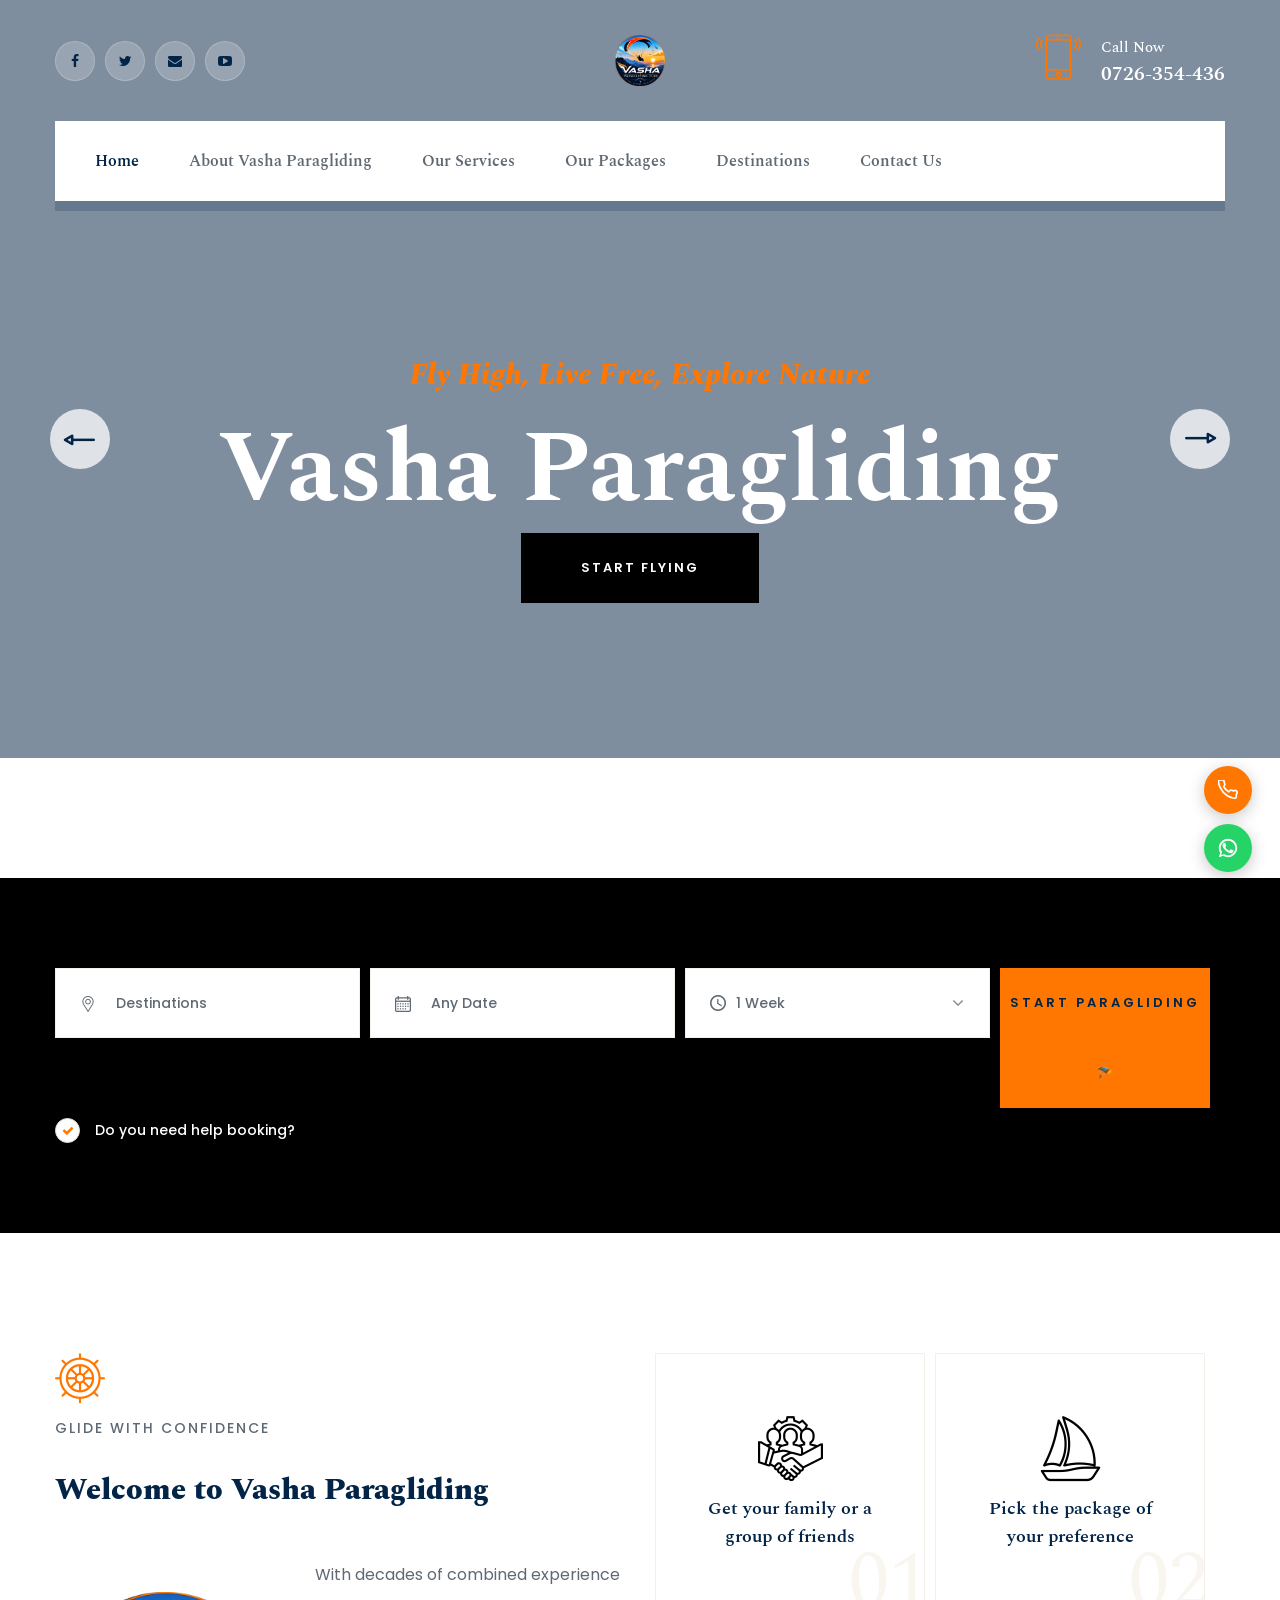
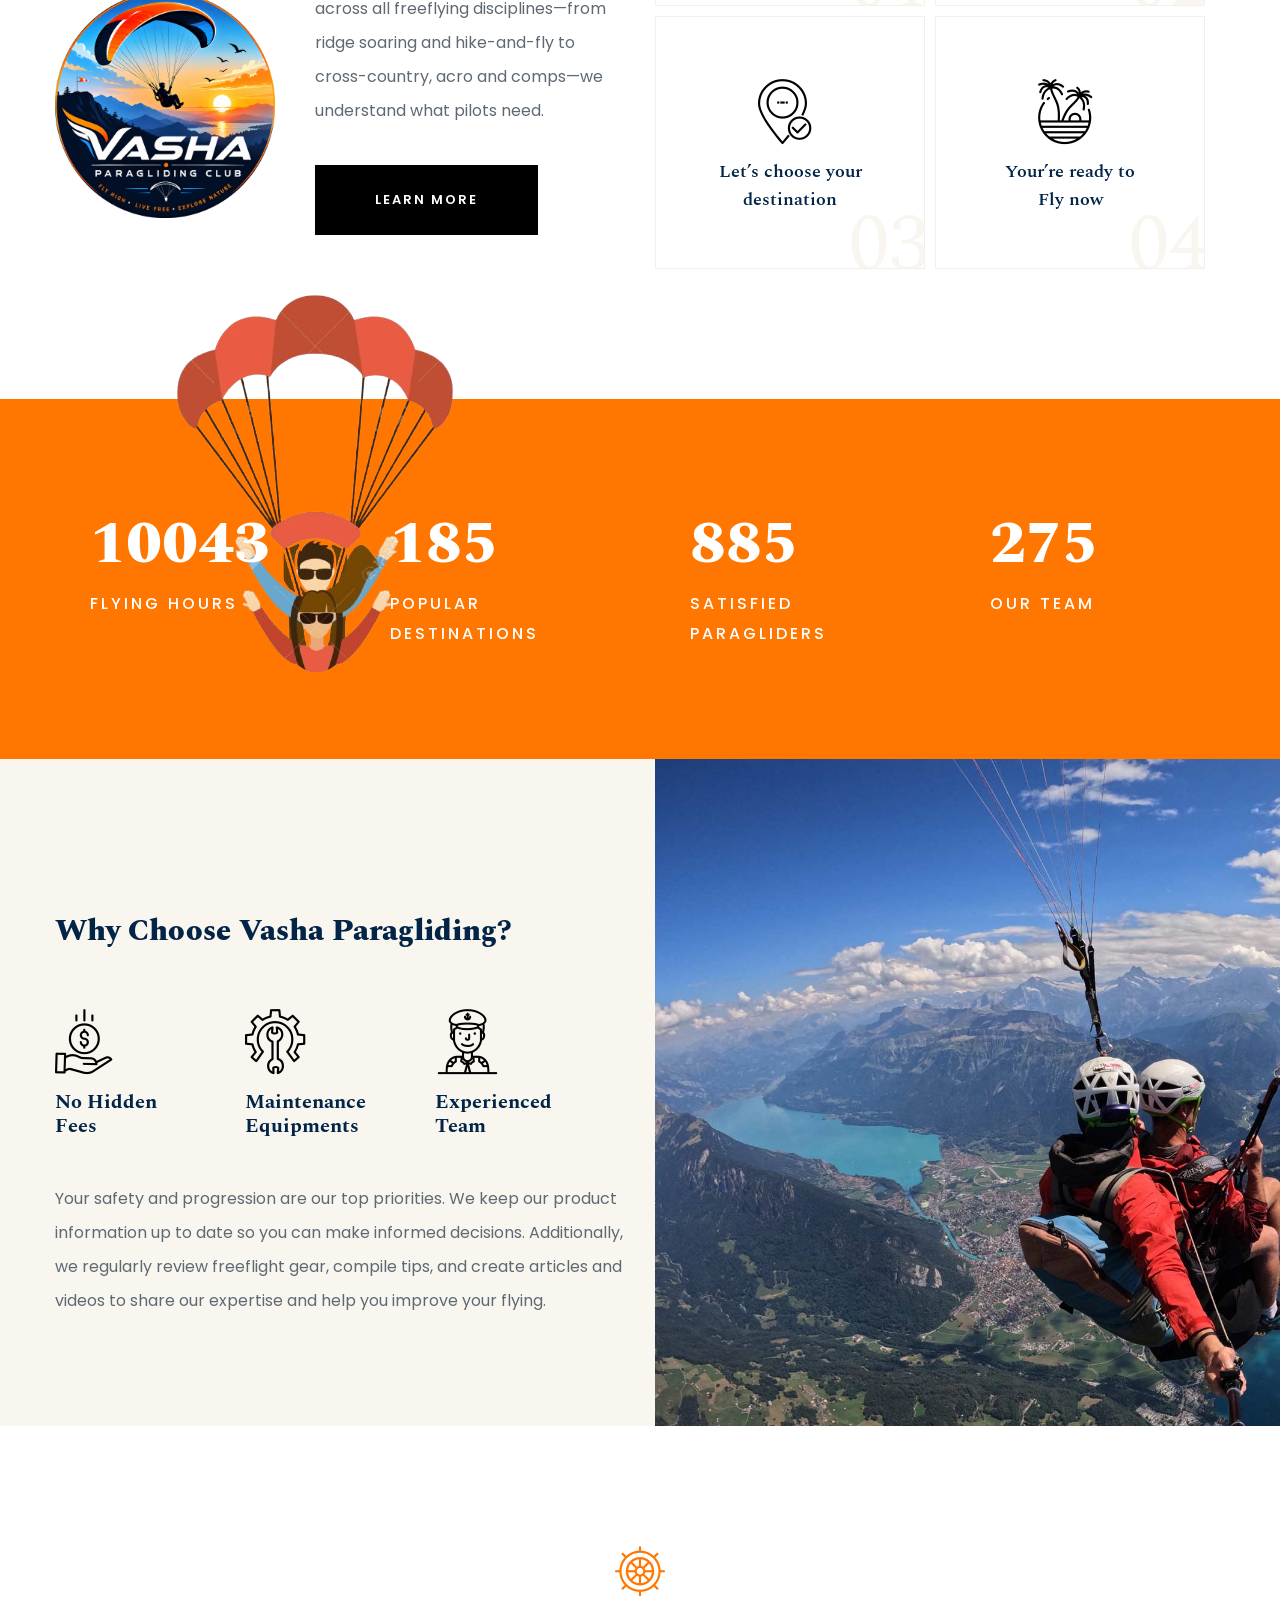
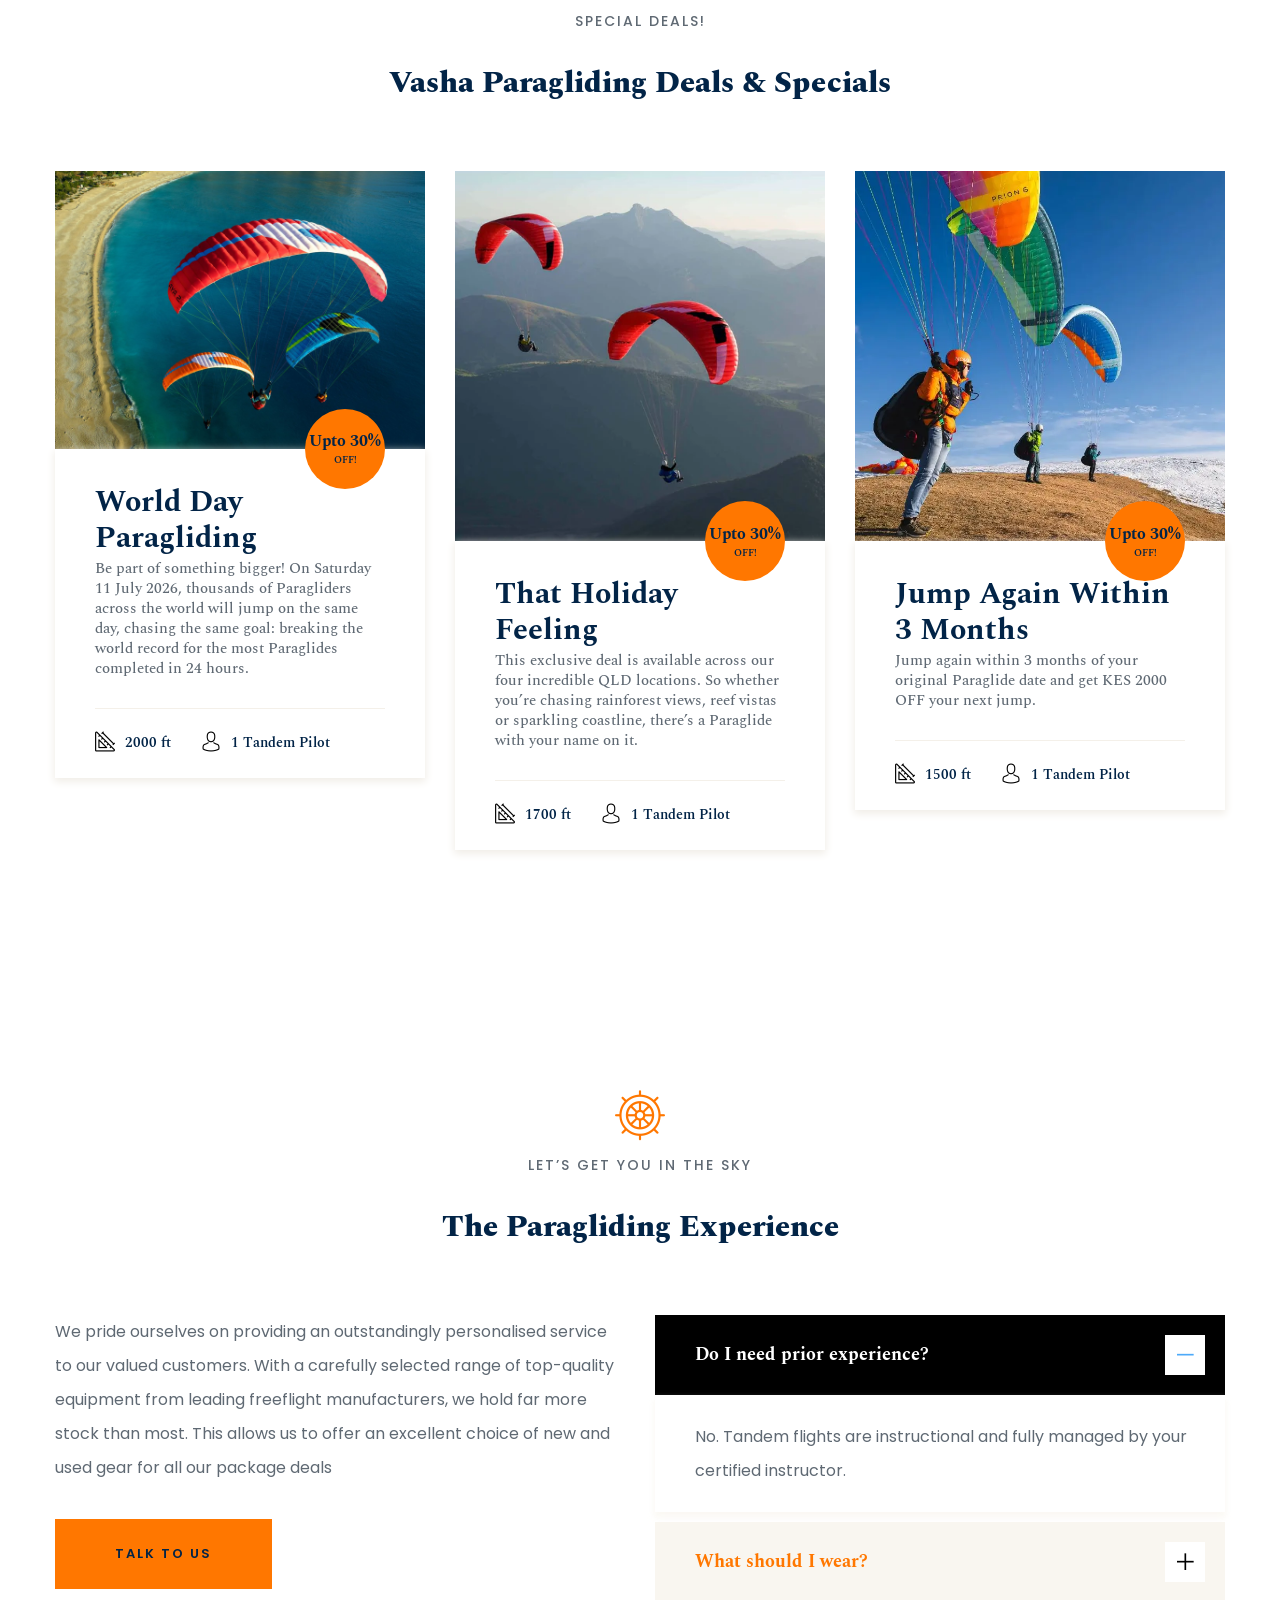
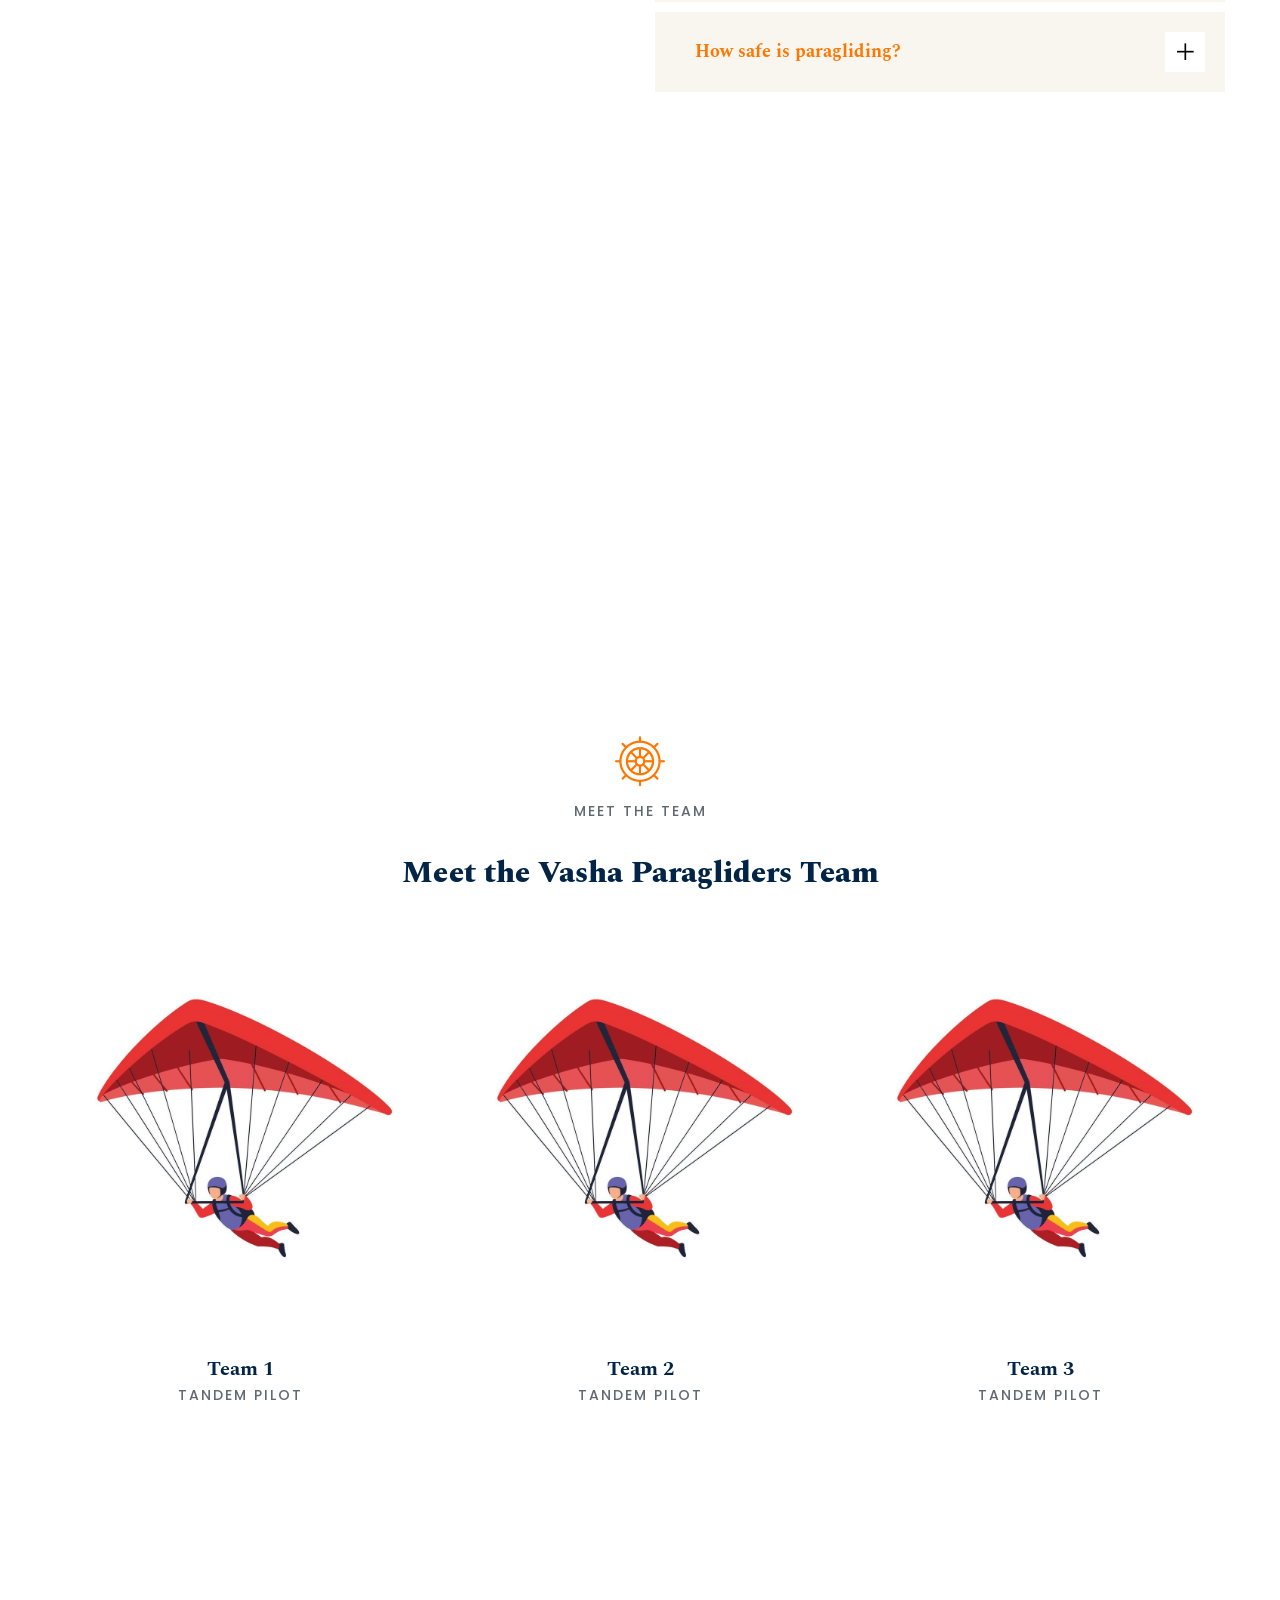
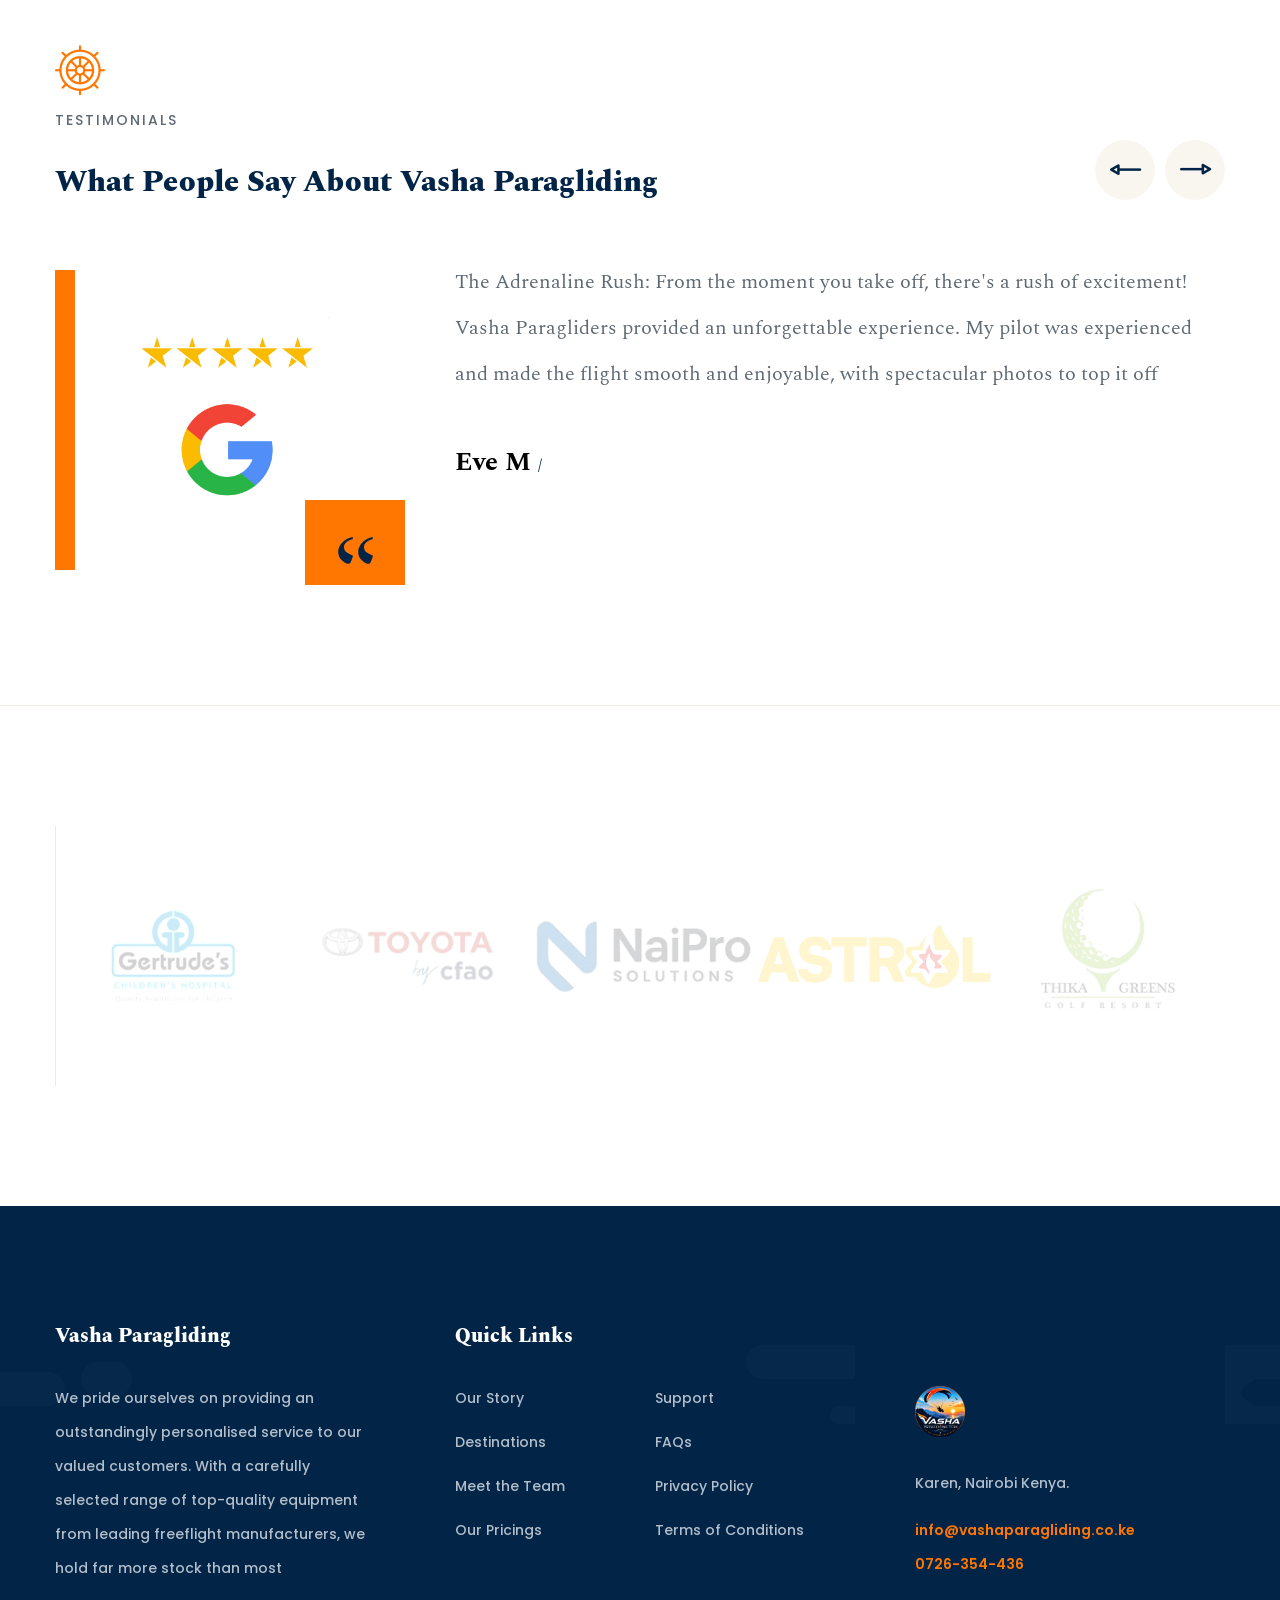
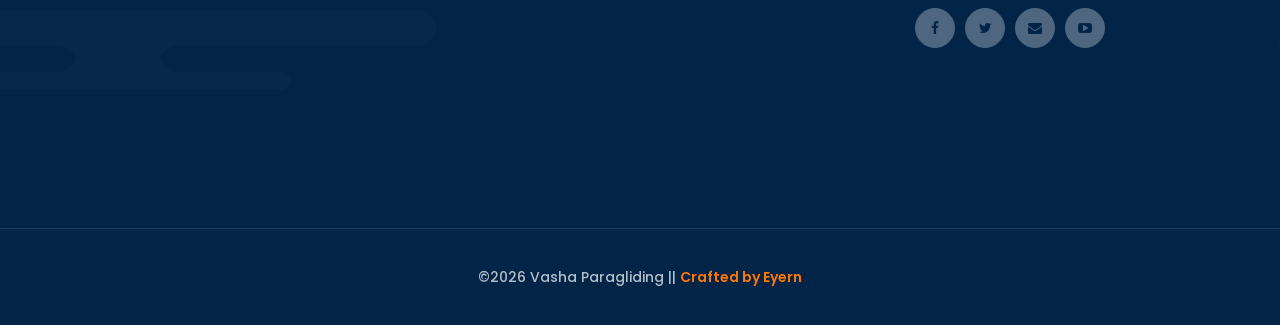
==== index.html @ 59eb15c0 "learn more" ====
<!DOCTYPE html>
<html lang="en">

<head>
    <meta charset="UTF-8">
    <title>Home | Vasha Paragliding</title>

    <!-- responsive meta -->
    <meta name="viewport" content="width=device-width, initial-scale=1">
    <!-- For IE -->
    <meta http-equiv="X-UA-Compatible" content="IE=edge">


    <link rel="stylesheet" href="css/aos.css">
    <link rel="stylesheet" href="css/imp.css">
    <link rel="stylesheet" href="css/bootstrap.min.css">
    <link rel="stylesheet" href="css/custom-animate.css">
    <link rel="stylesheet" href="css/font-awesome.min.css">

    <link rel="stylesheet" href="css/color.css">
    <link rel="stylesheet" href="css/rtl.css">
    <link rel="stylesheet" href="css/style.css">
    <link rel="stylesheet" href="css/responsive.css">
    <!-- Favicon -->
    <link rel="apple-touch-icon" sizes="180x180" href="images/favicon/apple-touch-icon.png">
    <link rel="icon" type="image/png" href="images/favicon/favicon-32x32.png" sizes="32x32">
    <link rel="icon" type="image/png" href="images/favicon/favicon-16x16.png" sizes="16x16">

    <!-- Fixing Internet Explorer-->
    <!--[if lt IE 9]>
        <script src="http://html5shiv.googlecode.com/svn/trunk/html5.js"></script>
        <script src="js/html5shiv.js"></script>
    <![endif]-->

</head>

<body>
    <div class="boxed_wrapper ltr">



        <!-- main header -->
        <header class="main-header main-header-style2">
            <!--Start Header upper -->
            <div class="header-upper">
                <div class="container clearfix">
                    <div class="outer-box clearfix">
                        <div class="header-upper-left-style2 max-width float-left clearfix">
                            <div class="header-social-links">
                                <ul class="social-links-style1">
                                    <li>
                                        <a href="#"><i class="fa fa-facebook" aria-hidden="true"></i></a>
                                    </li>
                                    <li>
                                        <a href="#"><i class="fa fa-twitter" aria-hidden="true"></i></a>
                                    </li>
                                    <li>
                                        <a href="#"><i class="fa fa-envelope" aria-hidden="true"></i></a>
                                    </li>
                                    <li>
                                        <a href="#"><i class="fa fa-youtube-play" aria-hidden="true"></i></a>
                                    </li>
                                </ul>
                            </div>
                        </div>
                        <div class="header-upper-middle-style2 max-width float-left clearfix">
                            <div class="logo">
                                <a href="index.html"><img src="images/resources/vasha-logo.png" width="50" height="50"
                                        alt="Awesome Logo" title=""></a>
                            </div>
                        </div>
                        <div class="header-upper-right-style2 max-width float-right clearfix">
                            <div class="call-us-now">
                                <div class="icon thm-clr1">
                                    <span class="flaticon-smartphone"></span>
                                </div>
                                <div class="title">
                                    <h6>Call Now</h6>
                                    <a href="tel:+254726354436">0726-354-436</a>
                                </div>
                            </div>
                        </div>

                    </div>
                </div>
            </div>
            <!--End Header Upper-->

            <!--Start header lawer style2 -->
            <div class="header-lawer-style2">
                <div class="container clearfix">
                    <div class="outer-box clearfix">
                        <!--Top Left-->
                        <div class="header-lawer-left-style2 float-left">
                            <div class="nav-outer clearfix">
                                <!--Mobile Navigation Toggler-->
                                <div class="mobile-nav-toggler style2"><span class="icon fa fa-bars"></span></div>
                                <!-- Main Menu -->
                                <nav class="main-menu style2 navbar-expand-md navbar-light">
                                    <div class="collapse navbar-collapse show clearfix" id="navbarSupportedContent">
                                        <ul class="navigation clearfix">
                                            <li class="dropdown current"><a href="index.html">Home</a>
                                                <ul>
                                                    <li><a href="index.html">Go Home</a></li>
                                                </ul>
                                            </li>
                                            <li><a href="about.html">About Vasha Paragliding</a></li>
                                            <li><a href="services.html">Our Services</a></li>
                                            <li class="dropdown"><a href="packages.html">Our Packages</a>
                                                <ul>
                                                    <li><a href="packages.html">Starter</a></li>
                                                    <li><a href="packages.html">Family</a></li>
                                                </ul>
                                            </li>
                                            <li><a href="packages.html">Destinations</a></li>
                                            <li><a href="contact.html">Contact Us</a></li>
                                        </ul>
                                    </div>
                                </nav>
                                <!-- Main Menu End-->
                            </div>
                        </div>

                    </div>
                </div>
            </div>
            <!--End header lawer style2-->

            <!--Sticky Header-->
            <div class="sticky-header">
                <div class="container">
                    <div class="clearfix">
                        <!--Logo-->
                        <div class="logo float-left">
                            <a href="index.html" class="img-responsive"><img src="images/resources/vasha-logo.png"
                                    width="50" height="50" alt="" title=""></a>
                        </div>
                        <!--Right Col-->
                        <div class="right-col float-right">
                            <!-- Main Menu -->
                            <nav class="main-menu clearfix">
                                <!--Keep This Empty / Menu will come through Javascript-->
                            </nav>
                        </div>
                    </div>
                </div>
            </div>
            <!--End Sticky Header-->

            <!-- Mobile Menu  -->
            <div class="mobile-menu">
                <div class="menu-backdrop"></div>
                <div class="close-btn"><span class="icon flaticon-multiply"></span></div>

                <nav class="menu-box">
                    <div class="nav-logo"><a href="index.html"><img src="images/resources/logo.png" alt="" title=""></a>
                    </div>
                    <div class="menu-outer">
                        <!--Here Menu Will Come Automatically Via Javascript / Same Menu as in Header-->
                    </div>
                    <!--Social Links-->
                    <div class="social-links">
                        <ul class="clearfix">
                            <li><a href="#"><span class="fab fa fa-facebook-square"></span></a></li>
                            <li><a href="#"><span class="fab fa fa-twitter-square"></span></a></li>
                            <li><a href="#"><span class="fab fa fa-pinterest-square"></span></a></li>
                            <li><a href="#"><span class="fab fa fa-google-plus-square"></span></a></li>
                            <li><a href="#"><span class="fab fa fa-youtube-square"></span></a></li>
                        </ul>
                    </div>
                </nav>
            </div>
            <!-- End Mobile Menu -->

        </header>


        <!-- Start Main Slider -->
        <section class="main-slider style2">
            <div class="slider-box">
                <!-- Banner Carousel -->
                <div class="banner-carousel owl-theme owl-carousel text-center">
                    <!-- Slide -->
                    <div class="slide">
                        <div class="image-layer" style="background-image:url(https://i.postimg.cc/DfXQzcLr/para-2.jpg)">
                        </div>
                        <div class="auto-container">
                            <div class="content">
                                <div class="title thm-clr1">Fly High, Live Free, Explore Nature</div>
                                <div class="big-title">Vasha Paragliding</div>
                                <div class="btn-box">
                                    <a href="tel:+254726354436">Start Flying</a>
                                </div>
                            </div>
                        </div>
                    </div>
                    <!-- Slide -->
                    <div class="slide">
                        <div class="image-layer" style="background-image:url(https://i.postimg.cc/d1M1NG14/para-g.jpg)">
                        </div>
                        <div class="auto-container">
                            <div class="content">
                                <div class="title thm-clr1">This could be you flying!</div>
                                <div class="big-title">Super Fly Paragliding</div>
                                <div class="text">Premium paragliders, paramotors, and complete kits — backed by 25+
                                    years of expert guidance.</div>
                                <div class="btn-box">
                                    <a href="tel:+254726354436">Get Started</a>
                                </div>
                            </div>
                        </div>
                    </div>
                    <!-- Slide -->
                    <div class="slide">
                        <div class="image-layer" style="background-image:url(https://i.postimg.cc/DfXQzcLr/para-2.jpg)">
                        </div>
                        <div class="auto-container">
                            <div class="content">
                                <div class="title thm-clr1">We aim to get you flying</div>
                                <div class="big-title">Paragliding in Kenya</div>
                                <div class="text">As passionate pilots, we love all aspects of freeflying, from ridge
                                    soaring and hike-and-fly to cross-country, competitions, and ​acro.</div>
                                <div class="btn-box">
                                    <a href="tel:+254726354436">Start Flying</a>
                                </div>
                            </div>
                        </div>
                    </div>

                </div>
            </div>
        </section>
        <!-- End Main Slider -->


        <!--Start Boats Skipper Form Area-->
        <section class="boats-skipper-form-area thm_bgclr2">
            <div class="container">
                <div class="row">
                    <div class="col-xl-12 col-lg-12">
                        <div class="boats-skipper-search-box style2 text-center">
                            <form class="boats-skipper-form" name="boats-skipper-form" action="tel:+254726354436" method="post">
                                <div class="row">
                                    <div class="col-xl-12">
                                        <div class="input-box">
                                            <input type="text" name="form_desti" value="" placeholder="Destinations"
                                                required="">
                                            <div class="icon-box">
                                                <span class="flaticon-pin-1"></span>
                                            </div>
                                        </div>
                                        <div class="input-box">
                                            <input type="text" name="date" placeholder="Any Date" id="datepicker">
                                            <div class="icon-box">
                                                <span class="flaticon-calendar"></span>
                                            </div>
                                        </div>
                                        <div class="input-box">
                                            <select class="selectpicker" data-width="100%">
                                                <option selected="selected">1 Week</option>
                                                <option>2 Week</option>
                                                <option>3 Week</option>
                                                <option>4 Week</option>
                                                <option>5 Week</option>
                                            </select>
                                            <div class="icon-box two">
                                                <span class="flaticon-clock"></span>
                                            </div>
                                        </div>
                                        <div class="button-box">
                                            <button type="submit">Start Paragliding 🪂 </button>
                                        </div>
                                    </div>
                                </div>
                                <div class="row">
                                    <div class="col-xl-12">
                                        <div class="need-skipper">
                                            <input type="checkbox" name="skipper1" id="skipper" checked>
                                            <label for="skipper"><span></span>Do you need help booking?</label>
                                        </div>
                                    </div>
                                </div>
                            </form>
                        </div>
                    </div>

                </div>
            </div>
        </section>
        <!--End Boats Skipper Form Area-->



        <!--Start Create Boats Area-->
        <section class="create-boats-area">
            <div class="container">
                <div class="row">
                    <div class="col-xl-6">
                        <div class="create-boats-content">
                            <div class="sec-title black">
                                <div class="icon"><span class="flaticon-rudder"></span></div>
                                <p>Glide with confidence</p>
                                <div class="big-title black">
                                    <h1>Welcome to Vasha Paragliding</h1>
                                </div>
                            </div>
                            <div class="inner-content">
                                <div class="img-box">
                                    <img src="images/resources/Vasha Paragliding Club logo.png" alt="Awesome Image">
                                </div>
                                <div class="text-box">
                                    <p>With decades of combined experience across all freeflying disciplines—from ridge
                                        soaring and hike-and-fly to cross-country, acro and comps—we understand what
                                        pilots need.</p>
                                    <a class="btn-one" href="tel:+254726354436">Learn More</a>
                                </div>
                            </div>
                        </div>
                    </div>
                    <div class="col-xl-6">
                        <div class="boats-featured-box text-center">
                            <ul>
                                <li>
                                    <div class="icon"><span class="flaticon-team"></span></div>
                                    <h3><a href="#"> Get your family or a<br> group of friends</a></h3>
                                    <div class="count">01</div>
                                </li>
                                <li>
                                    <div class="icon"><span class="flaticon-boat-2"></span></div>
                                    <h3><a href="#">Pick the package of<br> your preference</a></h3>
                                    <div class="count">02</div>
                                </li>
                                <li>
                                    <div class="icon"><span class="flaticon-gps"></span></div>
                                    <h3><a href="#">Let’s choose your<br> destination</a></h3>
                                    <div class="count">03</div>
                                </li>
                                <li>
                                    <div class="icon"><span class="flaticon-beach"></span></div>
                                    <h3><a href="#">Your’re ready to<br> Fly now</a></h3>
                                    <div class="count">04</div>
                                </li>
                            </ul>
                        </div>
                    </div>
                </div>
            </div>
        </section>
        <!--End Create Boats Area-->

        <!--Start Fact Counter Area-->
        <section class="fact-counter-area thm_bgclr3">
            <div class="icon-holder">
                <img src="images/resources/p-icon.png" alt="Icon">
            </div>
            <div class="container">
                <div class="row">
                    <!--Start Single Fact Counter-->
                    <div class="col-xl-3 col-lg-6 col-md-6 col-sm-12">
                        <div class="single-fact-counter text-left wow fadeInLeft" data-wow-delay="100ms"
                            data-wow-duration="1500ms">
                            <div class="count-box">
                                <h1>
                                    <span class="timer" data-from="1" data-to="24493" data-speed="5000"
                                        data-refresh-interval="50">24493</span>
                                </h1>
                                <div class="icon"><span class="flaticon-plane"></span></div>
                            </div>
                            <div class="title">
                                <h3>Flying Hours</h3>
                            </div>
                        </div>
                    </div>
                    <!--End Single Fact Counter-->
                    <!--Start Single Fact Counter-->
                    <div class="col-xl-3 col-lg-6 col-md-6 col-sm-12">
                        <div class="single-fact-counter text-left wow fadeInLeft" data-wow-delay="200ms"
                            data-wow-duration="1500ms">
                            <div class="count-box">
                                <h1>
                                    <span class="timer" data-from="1" data-to="450" data-speed="5000"
                                        data-refresh-interval="50">450</span>
                                </h1>
                            </div>
                            <div class="title">
                                <h3>Popular destinations</h3>
                            </div>
                        </div>
                    </div>
                    <!--End Single Fact Counter-->
                    <!--Start Single Fact Counter-->
                    <div class="col-xl-3 col-lg-6 col-md-6 col-sm-12">
                        <div class="single-fact-counter text-left wow fadeInLeft" data-wow-delay="300ms"
                            data-wow-duration="1500ms">
                            <div class="count-box">
                                <h1>
                                    <span class="timer" data-from="1" data-to="2158" data-speed="5000"
                                        data-refresh-interval="50">2158</span>
                                </h1>
                            </div>
                            <div class="title">
                                <h3>Satisfied Paragliders</h3>
                            </div>
                        </div>
                    </div>
                    <!--End Single Fact Counter-->
                    <!--Start Single Fact Counter-->
                    <div class="col-xl-3 col-lg-6 col-md-6 col-sm-12">
                        <div class="single-fact-counter text-left wow fadeInLeft" data-wow-delay="400ms"
                            data-wow-duration="1500ms">
                            <div class="count-box">
                                <h1>
                                    <span class="timer" data-from="1" data-to="670" data-speed="5000"
                                        data-refresh-interval="50">150</span>
                                </h1>
                            </div>
                            <div class="title">
                                <h3>Our Team</h3>
                            </div>
                        </div>
                    </div>
                    <!--End Single Fact Counter-->
                </div>
            </div>
        </section>
        <!--End Fact Counter Area-->

        <!--Start Choose Area-->
        <section class="choose-area">
            <div class="container">
                <div class="row">
                    <div class="col-xl-6">
                        <div class="why-choose-content">
                            <div class="sec-title black">
                                <div class="big-title black">
                                    <h1>Why Choose Vasha Paragliding?</h1>
                                </div>
                            </div>
                            <div class="inner-content">
                                <ul>
                                    <li>
                                        <div class="icon"><span class="flaticon-money"></span></div>
                                        <h3>No Hidden<br> Fees</h3>
                                    </li>
                                    <li>
                                        <div class="icon"><span class="flaticon-repair"></span></div>
                                        <h3>Maintenance<br> Equipments</h3>
                                    </li>
                                    <li>
                                        <div class="icon"><span class="flaticon-sailor"></span></div>
                                        <h3>Experienced<br> Team</h3>
                                    </li>
                                </ul>
                                <div class="text">Your safety and progression are our top priorities. We keep our
                                    product information up to date so you can make informed decisions. Additionally, we
                                    regularly review freeflight gear, compile tips, and create articles and videos to
                                    share our expertise and help you improve your flying.</div>
                            </div>
                        </div>
                    </div>

                    <div class="col-xl-6">
                        <div class="choose-img-box">
                            <div class="image-bg" style="background-image:url(images/resources/why-p.jpg);">
                            </div>
                        </div>
                    </div>

                </div>
            </div>
        </section>
        <!--End Choose Area-->

        <!--Start Yachts Area-->
        <section class="yachts-area style2">
            <div class="icon-holder" data-aos="fade-left" data-aos-easing="linear" data-aos-duration="2500">
                <img src="images/icon/big-icon-3.png" alt="Icon">
            </div>
            <div class="container">
                <div class="sec-title black text-center">
                    <div class="icon"><span class="flaticon-rudder"></span></div>
                    <p>special deals!</p>
                    <div class="big-title black">
                        <h1>Vasha Paragliding Deals & Specials</h1>
                    </div>
                </div>
                <div class="row">
                    <div class="col-xl-4 col-lg-4 col-md-12 col-sm-12">
                        <!--Start Single Yachts Box-->
                        <div class="siingle-yachts-box wow fadeInUp" data-wow-delay="0ms" data-wow-duration="1500ms">
                            <div class="img-holder">
                                <div class="inner">
                                    <img src="images/resources/service-1.jpg" alt="Awesome Image">
                                    <div class="overlay-style-one bg1"></div>
                                </div>
                                <div class="rate-box thm-bgclr1">
                                    <h5>Upto 30%</h5>
                                    <h6>Off!</h6>
                                </div>
                            </div>
                            <div class="title-holder">
                                <h2><a href="#">World Day Paragliding</a></h2>
                                <span>Be part of something bigger! On Saturday 11 July 2026, thousands of Paragliders
                                    across the world will jump on the same day, chasing the same goal: breaking the
                                    world record for the most Paraglides completed in 24 hours.</span>

                                <div class="meta-box">
                                    <ul>
                                        <li><span class="flaticon-art-and-design"></span>2000 ft</li>
                                        <li><span class="flaticon-user"></span>1 Tandem Pilot</li>
                                    </ul>
                                </div>
                            </div>
                        </div>
                        <!--End Single Yachts Box-->
                    </div>
                    <div class="col-xl-4 col-lg-4 col-md-12 col-sm-12">
                        <!--Start Single Yachts Box-->
                        <div class="siingle-yachts-box wow fadeInUp" data-wow-delay="300ms" data-wow-duration="1500ms">
                            <div class="img-holder">
                                <div class="inner">
                                    <img src="images/resources/service-2.jpg" alt="Awesome Image">
                                    <div class="overlay-style-one bg1"></div>
                                </div>
                                <div class="rate-box thm-bgclr1">
                                    <h5>Upto 30%</h5>
                                    <h6>Off!</h6>
                                </div>
                            </div>
                            <div class="title-holder">
                                <h2><a href="#">That Holiday Feeling</a></h2>
                                <span>This exclusive deal is available across our four incredible QLD locations. So
                                    whether you’re chasing rainforest views, reef vistas or sparkling coastline, there’s
                                    a Paraglide with your name on it.</span>
                                    <div class="meta-box">
                                        <ul>
                                            <li><span class="flaticon-art-and-design"></span>1700 ft</li>
                                            <li><span class="flaticon-user"></span>1 Tandem Pilot</li>
                                        </ul>
                                    </div>
                            </div>
                        </div>
                        <!--End Single Yachts Box-->
                    </div>
                    <div class="col-xl-4 col-lg-4 col-md-12 col-sm-12">
                        <!--Start Single Yachts Box-->
                        <div class="siingle-yachts-box wow fadeInUp" data-wow-delay="600ms" data-wow-duration="1500ms">
                            <div class="img-holder">
                                <div class="inner">
                                    <img src="images/resources/service-3.jpg" alt="Awesome Image">
                                    <div class="overlay-style-one bg1"></div>
                                </div>
                                <div class="rate-box thm-bgclr1">
                                    <h5>Upto 30%</h5>
                                    <h6>Off!</h6>
                                </div>
                            </div>
                            <div class="title-holder">
                                <h2><a href="#">Jump Again Within 3 Months</a></h2>
                                <span>Jump again within 3 months of your original Paraglide date and get KES 2000 OFF your
                                    next jump.</span>
                                    <div class="meta-box">
                                        <ul>
                                            <li><span class="flaticon-art-and-design"></span>1500 ft</li>
                                            <li><span class="flaticon-user"></span>1 Tandem Pilot</li>
                                        </ul>
                                    </div>
                            </div>
                        </div>
                        <!--End Single Yachts Box-->
                    </div>
                </div>
            </div>
        </section>
        <!--End Yachts Area-->

        <!--Start Sailing Experience Area-->
        <section class="sailing-experience-area">
            <div class="sec-title black text-center">
                <div class="icon"><span class="flaticon-rudder"></span></div>
                <p>Let’s get you in the sky</p>
                <div class="big-title black">
                    <h1>The Paragliding Experience</h1>
                </div>
            </div>
            <div class="container">
                <div class="row">
                    <div class="col-xl-6">
                        <div class="sailing-experience-content-box">
                            <div class="text-box">
                                <p>We pride ourselves on providing an outstandingly personalised service to our valued
                                    customers. With a carefully selected range of top-quality equipment from leading
                                    freeflight manufacturers, we hold far more stock than most. This allows us to offer
                                    an excellent choice of new and used gear for all our package deals </p>
                                <a class="btn-one" href="tel:+254726354436">Talk to Us</a>
                            </div>
                        </div>
                    </div>
                    <div class="col-xl-6">
                        <div class="faq-content-box">
                            <div class="accordion-box">
                                <!--Start single accordion box-->
                                <div class="accordion accordion-block">
                                    <div class="accord-btn active">
                                        <h4>Do I need prior experience?</h4>
                                    </div>
                                    <div class="accord-content collapsed">
                                        <p> No. Tandem flights are instructional and fully managed by your certified instructor.</p>
                                    </div>
                                </div>
                                <!--End single accordion box-->
                                <!--Start single accordion box-->
                                <div class="accordion accordion-block">
                                    <div class="accord-btn">
                                        <h4>What should I wear?</h4>
                                    </div>
                                    <div class="accord-content">
                                        <p> Wear closed-toe shoes (sneakers or hiking boots). Dress according to the weather, but bring a light windbreaker or jacket, as it can be cooler in the air.</p>
                                    </div>
                                </div>
                                <!--End single accordion box-->
                                <!--Start single accordion box-->
                                <div class="accordion accordion-block">
                                    <div class="accord-btn">
                                        <h4>How safe is paragliding? </h4>
                                    </div>
                                    <div class="accord-content">
                                        <p> Paragliding is considered extremely safe. Equipment includes multiple secure harness points, and our instructors are licensed professionals with years of experience</p>
                                    </div>
                                </div>
                                <!--End single accordion box-->
                            </div>
                        </div>

                    </div>
                </div>
            </div>
        </section>
        <!--End Sailing Experience Area-->


        <!--Start Discover Area Style2-->
        <section class="discover-area style2" style="background-image:url(images/resources/paragliding.jpg);">
            <div class="container">
                <div class="row">
                    <div class="col-xl-12">
                        <div class="discover-content text-center">
                            <p>Best destinations available</p>
                            <h1>Vasha Paragliding is Kenya's Leading<br> Paragliding Company.</h1>
                        </div>
                    </div>
                </div>
            </div>
        </section>
        <!--End Discover Area Style2-->


        <!--Start Team Area-->
        <section class="team-area">
            <div class="container">
                <div class="sec-title black text-center">
                    <div class="icon"><span class="flaticon-rudder"></span></div>
                    <p>Meet the Team</p>
                    <div class="big-title black">
                        <h1>Meet the Vasha Paragliders Team</h1>
                    </div>
                </div>
                <div class="row">
                    <!--Start Single Team Member-->
                    <div class="col-xl-4 col-lg-4">
                        <div class="single-team-member wow fadeInUp" data-wow-delay="100ms" data-wow-duration="1500ms">
                            <div class="img-holder">
                                <img src="images/team/team.jpg" alt="Awesome Image">
                            </div>
                            <div class="title text-center">
                                <h3>Team 1</h3>
                                <p>Tandem Pilot</p>
                            </div>
                        </div>
                    </div>
                    <!--End Single Team Member-->
                    <!--Start Single Team Member-->
                    <div class="col-xl-4 col-lg-4">
                        <div class="single-team-member wow fadeInUp" data-wow-delay="300ms" data-wow-duration="1500ms">
                            <div class="img-holder">
                                <img src="images/team/team.jpg" alt="Awesome Image">
                            </div>
                            <div class="title text-center">
                                <h3>Team 2</h3>
                                <p>Tandem Pilot</p>
                            </div>
                        </div>
                    </div>
                    <!--End Single Team Member-->
                    <!--Start Single Team Member-->
                    <div class="col-xl-4 col-lg-4">
                        <div class="single-team-member wow fadeInUp" data-wow-delay="500ms" data-wow-duration="1500ms">
                            <div class="img-holder">
                                <img src="images/team/team.jpg" alt="Awesome Image">
                            </div>
                            <div class="title text-center">
                                <h3>Team 3</h3>
                                <p>Tandem Pilot</p>
                            </div>
                        </div>
                    </div>
                    <!--End Single Team Member-->
                </div>
            </div>
        </section>
        <!--End Team Area-->

        <!--Start Testimonial Area -->
        <section class="testimonial-area pdbtm120">
            <div class="container">
                <div class="sec-title black">
                    <div class="icon"><span class="flaticon-rudder"></span></div>
                    <p>Testimonials</p>
                    <div class="big-title black">
                        <h1>What People Say About Vasha Paragliding</h1>
                    </div>
                </div>
                <div class="row">
                    <div class="col-xl-12">
                        <div class="testimonial-carousel owl-carousel owl-theme owl-nav-style-one">
                            <!--Start single testimonial style1-->
                            <div class="single-testimonial-style1">
                                <div class="row">
                                    <div class="col-xl-4">
                                        <div class="img-box">
                                            <div class="bg-color"></div>
                                            <div class="inner">
                                                <img src="images/testimonial/rev-1.jpg" alt="Awesome Image">
                                                <div class="overlay-style-one bg1"></div>
                                            </div>
                                            <div class="quote-icon"><img src="images/icon/quote.png" alt="Quote"></div>
                                        </div>
                                    </div>
                                    <div class="col-xl-8">
                                        <div class="text-box">
                                            <p>The Adrenaline Rush: From the moment you take off, there's a rush of
                                                excitement! Vasha Paragliders provided an unforgettable experience. My
                                                pilot was experienced and made the flight smooth and enjoyable, with
                                                spectacular photos to top it off</p>
                                            <h3>Eve M <span>/ </span></h3>
                                        </div>
                                    </div>
                                </div>
                            </div>
                            <!--End single testimonial style1-->
                            <!--Start single testimonial style1-->
                            <div class="single-testimonial-style1">
                                <div class="row">
                                    <div class="col-xl-4">
                                        <div class="img-box">
                                            <div class="bg-color"></div>
                                            <div class="inner">
                                                <img src="images/testimonial/rev-1.jpg" alt="Awesome Image">
                                                <div class="overlay-style-one bg1"></div>
                                            </div>
                                            <div class="quote-icon"><img src="images/icon/quote.png" alt="Quote"></div>
                                        </div>
                                    </div>
                                    <div class="col-xl-8">
                                        <div class="text-box">
                                            <p>"My tandem pilot was amazing! He shared exactly what we were seeing
                                                during the flight and tailored the maneuvers perfectly to my comfort
                                                level. I highly recommend taking a flight with Vasha Paragliding if
                                                you want to feel the joy of the mountains</p>
                                            <h3>George R <span></span></h3>
                                        </div>
                                    </div>
                                </div>
                            </div>
                            <!--End single testimonial style1-->

                        </div>
                    </div>
                </div>
            </div>
        </section>
        <!--End Testimonial Area-->

        <!--Start Partner Area Style2-->
        <section class="partner-area style2">
            <div class="container">
                <div class="row">
                    <div class="col-xl-12">
                        <div class="partner-box">
                            <!--Start Single Partner Logo Box-->
                            <div class="single-partner-logo-box">
                                <a href="#"><img src="images/resources/company-logos/6.png" alt="Awesome Image"></a>
                            </div>
                            <!--End Single Partner Logo Box-->
                            <!--Start Single Partner Logo Box-->
                            <div class="single-partner-logo-box">
                                <a href="#"><img src="images/resources/company-logos/7.png" alt="Awesome Image"></a>
                            </div>
                            <!--End Single Partner Logo Box-->
                            <!--Start Single Partner Logo Box-->
                            <div class="single-partner-logo-box">
                                <a href="#"><img src="images/resources/company-logos/8.png" alt="Awesome Image"></a>
                            </div>
                            <!--End Single Partner Logo Box-->
                            <!--Start Single Partner Logo Box-->
                            <div class="single-partner-logo-box">
                                <a href="#"><img src="images/resources/company-logos/9.png" alt="Awesome Image"></a>
                            </div>
                            <!--End Single Partner Logo Box-->
                            <!--Start Single Partner Logo Box-->
                            <div class="single-partner-logo-box">
                                <a href="#"><img src="images/resources/company-logos/10.png" alt="Awesome Image"></a>
                            </div>
                            <!--End Single Partner Logo Box-->
                        </div>
                    </div>
                </div>
            </div>
        </section>
        <!--End Partner Area Style2-->

        

        


        <!--Start footer area Style2-->
        <footer class="footer-area style2">
            <div class="footer style2">
                <div class="footer-bg" style="background-image: url(images/pattern/water-wave.png);"></div>
                <div class="container">
                    <div class="row">
                        <!--Start single footer widget-->
                        <div class="col-xl-4 col-lg-4 col-md-12 col-sm-12 wow fadeInUp" data-wow-delay="100ms">
                            <div class="single-footer-widget box1">
                                <div class="title">
                                    <h3>Vasha Paragliding</h3>
                                </div>
                                <div class="our-company-info">
                                    <div class="text">
                                        <p>We pride ourselves on providing an outstandingly personalised service to our
                                            valued customers. With a carefully selected range of top-quality equipment
                                            from leading freeflight manufacturers, we hold far more stock than most</p>
                                    </div>
                                </div>
                            </div>
                        </div>
                        <!--End single footer widget-->
                        <!--Start single footer widget-->
                        <div class="col-xl-4 col-lg-4 col-md-12 col-sm-12 wow fadeInUp" data-wow-delay="100ms">
                            <div class="single-footer-widget">
                                <div class="title">
                                    <h3>Quick Links</h3>
                                </div>
                                <div class="explore-box">
                                    <div class="row">
                                        <div class="col-xl-6">
                                            <ul class="explore-links">
                                                <li><a href="about.html">Our Story</a></li>
                                                <li><a href="#">Destinations</a></li>
                                                <li><a href="#">Meet the Team</a></li>
                                                <li><a href="#">Our Pricings</a></li>

                                            </ul>
                                        </div>
                                        <div class="col-xl-6">
                                            <ul class="explore-links">
                                                <li><a href="#">Support</a></li>
                                                <li><a href="#">FAQs</a></li>
                                                <li><a href="#">Privacy Policy</a></li>
                                                <li><a href="#">Terms of Conditions</a></li>
                                            </ul>
                                        </div>
                                    </div>
                                </div>

                            </div>
                        </div>
                        <!--End single footer widget-->
                        <!--Start single footer widget-->
                        <div class="col-xl-4 col-lg-4 col-md-12 col-sm-12 wow fadeInUp" data-wow-delay="100ms">
                            <div class="single-footer-widget martop50">
                                <div class="footer-contact-info-box">
                                    <div class="footer-logo">
                                        <a href="index.html"><img src="images/resources/vasha-logo.png" width="50"
                                                height="50" alt="Awesome Logo" title="Logo"></a>
                                    </div>
                                    <p>Karen, Nairobi Kenya.</p>
                                    <a href="mailto:info@vashaparagliding.co.ke">info@vashaparagliding.co.ke</a><br>
                                    <a href="tel:+254726354436">0726-354-436</a>
                                    <div class="footer-social-links">
                                        <ul class="social-links-style1">
                                            <li>
                                                <a href="#"><i class="fa fa-facebook" aria-hidden="true"></i></a>
                                            </li>
                                            <li>
                                                <a href="#"><i class="fa fa-twitter" aria-hidden="true"></i></a>
                                            </li>
                                            <li>
                                                <a href="#"><i class="fa fa-envelope" aria-hidden="true"></i></a>
                                            </li>
                                            <li>
                                                <a href="#"><i class="fa fa-youtube-play" aria-hidden="true"></i></a>
                                            </li>
                                        </ul>
                                    </div>
                                </div>
                            </div>
                        </div>
                        <!--End single footer widget-->
                    </div>
                </div>
            </div>
            <div class="footer-bottom">
                <div class="container">
                    <div class="outer-box">
                        <div class="copyright-text">
                            <p>©2026 Vasha Paragliding || <a href="#">Crafted by Eyern</a></p>
                        </div>
                    </div>
                </div>
            </div>
        </footer>
        <!--End footer area Style2-->


    </div>

    <!-- FLOATING ACTIONS -->
    <div class="fl-a">
        <a href="tel:+254726354436" class="flb cl" title="Call +91 0714-314-360">
            <svg width="20" height="20" viewBox="0 0 24 24" fill="none" stroke="#fff" stroke-width="2">
                <path
                    d="M22 16.92v3a2 2 0 01-2.18 2 19.79 19.79 0 01-8.63-3.07A19.5 19.5 0 013.43 10.34 19.79 19.79 0 01.36 1.75 2 2 0 012.34 0h3a2 2 0 012 1.72 12.84 12.84 0 00.7 2.81 2 2 0 01-.45 2.11L6.91 8.1a16 16 0 006 6l1.27-1.27a2 2 0 012.11-.45 12.84 12.84 0 002.81.7A2 2 0 0122 16.92z" />
            </svg>
        </a>
        <a href="https://wa.me/254726354436?text=Hi!%20I'm%20from%20Vasha%20Paragliding%20website%20😊%20."
            target="_blank" class="flb wa" title="WhatsApp 0714-314-360">
            <svg width="22" height="22" viewBox="0 0 24 24" fill="#fff">
                <path
                    d="M17.472 14.382c-.297-.149-1.758-.867-2.03-.967-.273-.099-.471-.148-.67.15-.197.297-.767.966-.94 1.164-.173.199-.347.223-.644.075-.297-.15-1.255-.463-2.39-1.475-.883-.788-1.48-1.761-1.653-2.059-.173-.297-.018-.458.13-.606.134-.133.298-.347.446-.52.149-.174.198-.298.298-.497.099-.198.05-.371-.025-.52-.075-.149-.669-1.612-.916-2.207-.242-.579-.487-.5-.669-.51-.173-.008-.371-.01-.57-.01-.198 0-.52.074-.792.372-.272.297-1.04 1.016-1.04 2.479 0 1.462 1.065 2.875 1.213 3.074.149.198 2.096 3.2 5.077 4.487.709.306 1.262.489 1.694.625.712.227 1.36.195 1.871.118.571-.085 1.758-.719 2.006-1.413.248-.694.248-1.289.173-1.413-.074-.124-.272-.198-.57-.347z" />
                <path
                    d="M11.999 2C6.477 2 2 6.477 2 12c0 1.89.525 3.66 1.438 5.168L2 22l4.868-1.426A9.945 9.945 0 0012 22c5.523 0 10-4.477 10-10S17.522 2 11.999 2zm0 18a7.95 7.95 0 01-4.071-1.118l-.291-.173-3.018.883.849-3.1-.19-.309A7.977 7.977 0 014 12c0-4.411 3.589-8 8-8s8 3.589 8 8-3.589 8-8 8z" />
            </svg>
        </a>
    </div>


    <script src="js/jquery.js"></script>
    <script src="js/appear.js"></script>
    <script src="js/bootstrap.bundle.min.js"></script>
    <script src="js/bootstrap-select.min.js"></script>
    <script src="js/isotope.js"></script>
    <script src="js/jquery.bootstrap-touchspin.js"></script>
    <script src="js/jquery.countTo.js"></script>
    <script src="js/jquery.easing.min.js"></script>
    <script src="js/jquery.enllax.min.js"></script>
    <script src="js/jquery.fancybox.js"></script>
    <script src="js/jquery.mixitup.min.js"></script>
    <script src="js/jquery.paroller.min.js"></script>
    <script src="js/owl.js"></script>
    <script src="js/validation.js"></script>
    <script src="js/wow.js"></script>
    <script src="js/aos.js"></script>
    <script src="js/scrollbar.js"></script>

    <script src="assets/language-switcher/jquery.polyglot.language.switcher.js"></script>
    <script src="assets/timepicker/timePicker.js"></script>
    <script src="assets/html5lightbox/html5lightbox.js"></script>
    <!-- jQuery ui js -->
    <script src="assets/jquery-ui-1.11.4/jquery-ui.js"></script>


    <!-- thm custom script -->
    <script src="js/custom.js"></script>



</body>

</html>
---- css/imp.css ----
/* Remove Chrome Input Field's Unwanted Yellow Background Color */
input:-webkit-autofill, 
input:-webkit-autofill:hover, 
input:-webkit-autofill:focus {
    -webkit-box-shadow: 0 0 0px 1000px white inset !important;
}
::-webkit-input-placeholder { / Chrome/Opera/Safari /
    color: #000 !important;
}
::-moz-placeholder { / Firefox 19+ /
    color: #000 !important;
}
::-ms-input-placeholder { / IE 10+ /
    color: #000 !important;
}
::-moz-placeholder { / Firefox 18- /
    color: #000 !important;
}

.owl-carousel .owl-dots{
    margin: 0 !important;    
}

.pd-120-0-80{
    padding: 120px 0 80px !important;
}
.pd-100-0-0 {
    padding: 100px 0 0px !important;
}




.single-service-sidebar .sidebar-appoinment .appoinment-form .input-box input::-webkit-input-placeholder {
    color: #cccccc;
}
.single-service-sidebar .sidebar-appoinment .appoinment-form .input-box input:-moz-placeholder {
    color: #cccccc;
}
.single-service-sidebar .sidebar-appoinment .appoinment-form .input-box input::-moz-placeholder {
    color: #cccccc;
}
.single-service-sidebar .sidebar-appoinment .appoinment-form .input-box input:-ms-input-placeholder {
    color: #cccccc;
}
.consultation-area .consultation-form textarea::-webkit-input-placeholder {
    color: #bababa;
}
.consultation-area .consultation-form textarea:-moz-placeholder { /* Firefox 18- */
    color: #bababa;  
}
.consultation-area .consultation-form textarea::-moz-placeholder {  /* Firefox 19+ */
    color: #bababa;  
}
.consultation-area .consultation-form textarea:-ms-input-placeholder {
    color: #bababa;  
}


/* Jquery ui select css */
.ui-state-default {
    width: auto !important;
}
.ui-selectmenu-open .ui-widget-content {
    border: 1px solid #1d1d1d !important;
    background: #ffffff !important;
    color: #222222 !important;
    border-radius: 0 !important;
}
/* Jquery ui select hover bg css */
.ui-selectmenu-open .ui-widget-content .ui-state-focus {
    border: 1px solid #1d1d1d !important;
    background: #1d1d1d !important;
    font-weight: normal !important;
    color: #ffffff !important;
    font-size: 13px !important;
}
/* Jquery ui select hover some change css */
.ui-selectmenu-open .ui-menu .ui-menu-item {
    border: 1px solid transparent !important;
    position: relative !important;
    margin: 0;
    padding: 5px 15px !important;
    cursor: pointer !important;
    font-size: 13px !important;
    text-transform: none !important;
}
.ui-selectmenu-menu .ui-menu {
    padding-bottom: 0px !important;
}



/*** 
=============================================
    Consultation Area Style
=============================================
***/
/* Main field css css */
.archives-box .ui-selectmenu-button {
    position: relative;
    display: block;
    background: #ffffff;
    width: 100% !important;
    height: 60px !important;
    border-radius: 0px !important;
    border: 1px solid #f2f2f2;
    color: #848484;
    font-size: 16px;
    font-weight: 400;
    text-transform: capitalize;
    font-family: 'Rubik', sans-serif;
}
.archives-box .ui-selectmenu-button{
    border-radius: 0px !important;    
}                                                                                                                
.archives-box .ui-selectmenu-button:focus{
    outline: none;
}
.archives-box .ui-selectmenu-button span.ui-selectmenu-text {
    display: block;
    line-height: 18px;
    overflow: hidden;
    text-align: left;
    padding: 21px 20px 19px;
}
/* arrow button css */
.archives-box .ui-selectmenu-button span.ui-icon {
    display: block;
    float: right;
    height: 58px;
    position: absolute;
    text-indent: 0;
    top: 0px;
    width: 45px;
    right: 0;
    bottom: 0;
    background-image: none;
    margin: 0;
}
.archives-box .ui-selectmenu-button span.ui-icon::before {
    position: absolute;
    top: 16px;
    right: 18px;
    color: #83888d;
    font-size: 18px;
    content: "\f107";
    font-family: FontAwesome;
    overflow: visible;
}
















/*** 
=============================================
    Contact Info Area style
=============================================
***/
/* Main field css css */
.contact-form form .input-box .ui-selectmenu-button {
    position: relative;
    display: block;
    background: #ffffff;
    width: 100% !important;
    height: 60px !important;
    border-radius: 0px !important;
    border: 1px solid #ededed;
    color: #828282;
    font-size: 15px;
    font-weight: 400;
    padding-left: 50px;
    padding-right: 20px;
    margin-bottom: 30px;
    text-transform: capitalize;
    font-family: 'Rubik', sans-serif;
}                                                                                                               
.contact-form form .input-box .ui-selectmenu-button:focus{
    outline: none;
}
.contact-form form .input-box .ui-selectmenu-button span.ui-selectmenu-text {
    display: block;
    line-height: 14px;
    overflow: hidden;
    text-align: left;
    padding: 23px 0px 21px;
}
/* arrow button css */
.contact-form form .input-box .ui-selectmenu-button span.ui-icon {
    position: absolute;
    top: 0px;
    right: 0;
    bottom: 0;
    display: block;
    float: right;
    height: 58px;
    width: 45px;
    text-indent: 0;
    background-image: none;
    margin: 0;
}
.contact-form form .input-box .ui-selectmenu-button span.ui-icon::before {
    color: #828282;
    content: "\f107";
    font-family: FontAwesome;
    font-size: 20px;
    overflow: visible;
    position: absolute;
    right: 18px;
    top: 16px;
}
.contact-info-area .contact-form textarea:-webkit-input-placeholder {
    color: #83888d !important;
}
.contact-info-area .contact-form textarea:-moz-placeholder { /* Firefox 18- */
    color: #83888d !important;
}
.contact-info-area .contact-form textarea:-moz-placeholder {  /* Firefox 19+ */
    color: #83888d !important;  
}
.contact-info-area .contact-form textarea:-ms-input-placeholder {
    color: #83888d !important;  
}



/*** 
=============================================
    Single Sidebar style
=============================================
***/
/* Main field css css */
.single-sidebar .archives-form-box{
    position: relative;
    display: block;
    padding: 19px 0 40px;
}
.single-sidebar .archives-form-box form .input-box .ui-selectmenu-button {
    position: relative;
    display: block;
    background: transparent;
    width: 100% !important;
    border-radius: 0px !important;
    border: 1px solid #ededed;
    color: #828282;
    font-size: 15px;
    font-weight: 400;
    text-transform: capitalize;
    height: 50px !important;
    font-family: 'Rubik', sans-serif;
}                                                                                                               
.single-sidebar .archives-form-box form .input-box .ui-selectmenu-button:focus{
    outline: none;
}
.single-sidebar .archives-form-box form .input-box .ui-selectmenu-button span.ui-selectmenu-text {
    display: block;
    line-height: 14px;
    overflow: hidden;
    text-align: left;
    padding: 17px 15px 17px;
}

/* arrow button css */
.single-sidebar .archives-form-box form .input-box .ui-selectmenu-button span.ui-icon {
    display: block;
    float: right;
    height: 50px;
    position: absolute;
    text-indent: 0;
    top: 7px;
    width: 40px;
    right: 0;
    bottom: 0;
    background-image: none;
}
.single-sidebar .archives-form-box form .input-box .ui-selectmenu-button span.ui-icon::before {
    color: #cccccc;
    content: "\f107";
    font-family: FontAwesome;
    font-size: 20px;
    overflow: visible;
    position: absolute;
    right: 14px;
    top: 12px;
}


























#contact-form input[type="text"].error{
    border-color: red;
}
#contact-form input[type="email"].error{
    border-color: red;
}
#contact-form select.error {
    border-color: red;
}
#contact-form textarea.error{
    border-color: red;
}
#contact-form label.error {
    display: none !important;
}


#add-comment-form input[type="text"].error{
    border-color: red;    
}
#add-comment-form input[type="email"].error{
    border-color: red;    
}
#add-comment-form select.error {
    border-color: red;
}
#add-comment-form textarea.error{
    border-color: red;    
}
#add-comment-form label.error {
    display: none !important;
}


#appoinment-form input[type="text"].error{
    border-color: red;    
}
#appoinment-form input[type="email"].error{
    border-color: red;    
}
#appoinment-form select.error {
    border-color: red;
}
#appoinment-form textarea.error{
    border-color: red;    
}
#appoinment-form label.error {
    display: none !important;
}


/*__Html 5 lightbox css__*/
#html5-watermark {
    background: #ff2b58;
    display: none !important;
    z-index: 9999999999;
}
#html5box-html5-lightbox #html5-image {
    border: 10px solid #131313;
    padding: 0 !important;
}
#html5box-html5-lightbox #html5-text{
    padding-top: 15px;
    padding-bottom: 5px;
}



/*** 
=============================================
    Brand Area Css
=============================================
***/
.single-brand-item a img {
    width: auto !important;
    margin: 0 auto;
}



/*** 
=============================================
    Rev Slider Wrapper style
=============================================
***/
.tparrows {
    position: absolute !important;
    left: 0px !important;
    top: 50% !important;
    background: rgba(0, 0, 0,.20) !important;
    width: 40px !important;
    height: 100px !important;
    display: block !important;
    z-index: 1000 !important;
    border-radius: 0;
    font-size: 30px;
    cursor: pointer !important;
    transition: all 500ms ease;
}
.tparrows:before {
    width: 40px !important;
    height: 100px !important;
    font-size: 20px !important;
    color: #ffffff !important;
    display: block !important;
    line-height: 100px !important;
    text-align: center !important;
}
.tparrows:hover{
    background: rgba(0, 0, 0, .30) !important;  
    color: #000;
}
.tp-rightarrow{
    left: 100% !important;
    margin-right: 0px;
}
.tp-bannertimer{
    display: none !important;
}
.main-slider .slide-content .btn-box a{
    transition: all 200ms linear !important;
    transition-delay: 0.1s !important;   
}



/*** 
=============================================
    Cart Area style
=============================================
***/
.cart-area .cart-table tbody tr .qty .form-control {
    background-color: #ffffff;
    background-image: none;
    border: 1px solid #f6f6f6;
    border-radius: 0 !important;
    box-shadow: none;
    color: #131313;
    display: block;
    font-size: 18px;
    font-weight: 500;
    height: 50px;
    padding: 5px 0;
    text-align: center;
    font-family: 'Poppins', sans-serif;
}
.cart-bottom .calculate-shipping .ui-state-default {
    width: 100% !important;
}



/*** 
=============================================
    Single shop Area style
=============================================
***/
.single-shop-content .content-box .addto-cart-box .form-control {
    background-color: #fff;
    background-image: none;
    border: 1px solid #ededed;
    border-radius: 0 !important;
    box-shadow: none;
    color: #131313;
    font-size: 18px;
    font-weight: 600;
    height: 50px;
    padding: 7px 0 8px;
    text-align: center;
    font-family: 'Poppins', sans-serif;
}


/*** 
=============================================
    Shop area style
=============================================
***/
/* Main field css css */
#shop-area .showing-result-shorting .ui-selectmenu-button {
    position: relative;
    display: block;
    background: #fff !important;
    width: 200px !important;
    height: 40px !important;
    border-radius: 0px !important;
    border: 1px solid #ededed !important;
    color: #828282 !important;
    font-size: 16px !important;
    font-weight: 400;
    text-transform: capitalize;
    transition: all 500ms ease;
    font-family: 'Rubik', sans-serif;
}
#shop-area .showing-result-shorting .ui-selectmenu-button:focus{
    outline: none;
}
#shop-area .showing-result-shorting .ui-selectmenu-button span.ui-selectmenu-text {
    display: block;
    line-height: 18px;
    overflow: hidden;
    text-align: left;
    padding: 10px 15px 10px;
    transition: all 500ms ease;
}
/* arrow button css */
#shop-area .showing-result-shorting .ui-selectmenu-button span.ui-icon {
    position: absolute;
    top: 0px;
    right: 0;
    bottom: 0;
    display: block;
    float: right;
    height: 38px;
    width: 40px;
    text-indent: 0;
    background-image: none;
    margin: 0;
}
#shop-area .showing-result-shorting .ui-selectmenu-button span.ui-icon::before {
    color: #848484;
    content: "\f107";
    font-family: FontAwesome;
    font-size: 17px;
    overflow: visible;
    position: absolute;
    right: 13px;
    top: 5px;
}



.market-update-area .btcwdgt {
    display: block !important;
    background-color: #202020 !important;
    color: #aaa !important;
    width: auto !important;
    min-width: 240px !important;
    max-width: 770px !important;
    margin: 0px !important;
    box-shadow: none !important;
    font-size: 16px !important;
    font-family: 'museo-sans-rounded', Helvetica, Arial, sans-serif !important;
    font-weight: 300 !important;
    line-height: 1.0em !important;
    border: 1px solid #2a2a2a !important;
}
.market-update-area .btcwdgt-chart .btcwdgt-header{
    display: none !important;
}
.market-update-area .btcwdgt-chart .btcwdgt-footer{
    display: none !important;
}
---- css/color.css ----
/*==============================================
            Theme Color Css
===============================================*/

/*==============================================
                Color-1
===============================================*/

/** color **/

.boats-skipper-search-box .title i:before,
.sec-title .icon span:before,
.main-menu .navigation> li> ul> li> a:hover,
.main-menu .navigation> li> ul> li> ul> li> a:hover,
.single-blog-post .text-holder .blog-title a:hover,
.mobile-menu .navigation li.current > a,
.mobile-menu .navigation li > a:hover,
.mobile-menu .social-links li a:hover,
.boats-featured-box ul li:hover h3 a,
.single-sidebar .lat-posts li .img-holder .overlay-style-one .box .content a:hover i,
.single-sidebar .lat-posts li .title-holder .post-title a:hover,
.single-sidebar .categories li a:hover,
.single-sidebar .popular-tag li a:hover,
.contact-form .title i:before,
.contact-information-box .contact-us li a:hover,
.main-menu .navigation>li>ul>li>ul>li a:before,
.main-menu .navigation> li> ul> li> a:before{
  color: #FF7700;
}

/** background **/

.thm_bgclr3,
.main-menu .navigation>li:hover>a,
.main-menu .navigation>li.current>a,
.social-links-style1 li a:hover i,
.boats-skipper-form button:hover,
.single-testimonial-style1 .img-box .bg-color,
.owl-nav-style-one.owl-theme .owl-nav [class*="owl-"]:hover,
.boats-skipper-search-box:before,
.header-upper-left-style2 .header-social-links .social-links-style1 li:hover a i,
.single-team-member .title .social-links .social-links-style1 li a:hover i,
.slogan-area.style2,
.slogan-content.style2,
.blog-single-area .tag-box .right .social-links-style1 li a:hover i,
.contact-form:before,
.sidebar-search-box .search-form input[type="text"]:focus + button,
.sidebar-search-box .search-form button:hover,
.contact-information-box .social-links-style1 li a:hover i{
  background-color: #FF7700;    
}

/** border-color **/

.boat-image-box:hover:after,
.social-links-style1 li a:hover i,
.contact-form form input[type="text"]:focus,
.contact-form form input[type="email"]:focus,
.contact-form form textarea:focus,
.blog-single-area .tag-box .right .social-links-style1 li a:hover i{
  border-color: #FF7700;    
}
.contact-information-box .social-links-style1 li a:hover i {
  border: 1px solid #FF7700;
}
.sidebar-search-box .search-form input[type="text"]:focus {
  border: 1px solid #FF7700;
}
.mobile-menu .navigation li > a:before{
  border-left: 5px solid #FF7700;
}


.btn-one {
  background: #FF7700;
}
.thm-bgclr1{
  background-color: #FF7700;
}


/*==============================================
                Color-2
===============================================*/

/** color **/

.header-lawer-left ul li span:before,
.single-testimonial-style1 .text-box h3,
.boat-content-box .inner-content-box ul li span:before,
.single-blog-post .text-holder .post-date span,
.boats-skipper-form .need-skipper label span:before,
.siingle-yachts-box .title-holder .meta-box ul li span:before,
.siingle-yachts-box .title-holder .meta-box ul li:hover,
.boats-featured-box ul li .icon span:before,
.accordion-box .accordion .accord-btn::after,
.why-choose-content .inner-content ul li .icon span:before,
.single-service-style1 .text-holder a,
.specifications-content ul li span:before,
.sidebar-search-box .search-form button,
.blog-single-area .inner-comment-box .single-comment-box .text-holder .reply-button a,
.contact-information-box .contact-us li a{
  color: #000;
}

/** background **/

.main-slider .content .btn-box a,
.thm_bgclr2,
.single-footer-widget .subscribe-form button,
.boats-skipper-form button,
.create-boats-content .inner-content .text-box a.btn-one,
.accordion-box .accordion .accord-btn.active,
.boats-skipper-form-area.style2 .boats-skipper-form button,
.boats-skipper-form .dropdown-item.active,
.boats-skipper-form .dropdown-item:active,
.boats-skipper-form .dropdown-item:hover,
.styled-pagination li a:hover,
.styled-pagination li a.active,
.styled-pagination li.prev a:hover,
.styled-pagination li.next a:hover,
.add-comment-box #add-comment-form button,
.contact-form form button{
  background-color: #000;
}

/** border-color **/

.styled-pagination li a:hover,
.styled-pagination li a.active,
.styled-pagination li.prev a:hover,
.styled-pagination li.next a:hover{
  border-color: #000;
}


.overlay-style-one.bg1{
  background-color: rgba(11, 103, 196, 0.80);    
}

.single-destination-box-style2 .img-holder .overlay-content {
    background-color: rgba(11, 103, 196, 0.90);
}


/*==============================================
                Color-3
===============================================*/

/** color **/

.thm-clr1,
.siingle-yachts-box .title-holder h2 a:hover,
.single-blog-post .meta-info li a:hover,
.single-footer-widget .footer-contact-info-box a,
.breadcrumb-area .breadcrumb-menu ul li a:hover,
.breadcrumb-area .breadcrumb-menu ul li.active,
.yachts-details-area .nav-link li#slider-next a:hover i{
  color: #FF7700;
}

/** background **/

.main-slider .content .btn-box a:hover,
.scroll-top:hover,
.benefits-content ul li:hover .icon-holder,
.single-destination-box .img-holder:before,
.single-footer-widget .subscribe-form input[type="email"]:focus + button, 
.single-footer-widget .subscribe-form button:hover,
.boats-skipper-form-area .boats-skipper-form button,
.video-holder-box .icon .inner a span:before,
.single-destination-box-style2 .img-holder .inner .zoom-button a span:before,
.single-history-box .img-box .year-box h1,
.single-testimonial-style1 .img-box .quote-icon{
  background-color: #FF7700;
}

/** border-color **/

.single-team-member .title .social-links .social-links-style1 li a:hover i{
  border-color: #FF7700;
}
---- css/rtl.css ----
.rtl {
  direction: rtl; 
}

.ltr {
  direction: ltr; 
}

.demo-rtl{
  position: fixed;
  top: 400px;
  left: 0;
  z-index: 9999;
}

button.rtl{
  background: #222;
  display: block;
  text-indent: inherit;
  font-size: 12px;
  width: 40px;
  height: 40px;
  line-height: 40px;
  text-align: center;
  font-weight: 700;
  margin: 0px;
  color: #fff !important;
}

.demo-ltr{
  position: fixed;
  top: 400px;
  left: auto;
  right: 0;
  z-index: 9999;
}

button.ltr {
  background: #222;
  display: block;
  text-indent: inherit;
  font-size: 12px;
  font-weight: 700;
  width: 40px;
  height: 40px;
  line-height: 40px;
  text-align: center;
  margin: 0px;
  color: #fff !important;
}

.boxed_wrapper.ltr .demo-rtl{
  display: block;
}

.boxed_wrapper.ltr .demo-ltr{
  display: none;
}

.boxed_wrapper.rtl .demo-rtl{
  display: none;
}

.boxed_wrapper.rtl .demo-ltr{
  display: block;
}




/*** 
=============================================
    Section Direction LTR Css
=============================================
***/
.rtl .main-slider {
    direction: ltr;
}

.rtl .create-boats-content .inner-content .text-box {
    padding-left: 0px;
    padding-right: 40px;
}
.rtl .siingle-yachts-box .img-holder .rate-box {
    left: 40px;
    right: auto;
}
.rtl .siingle-yachts-box .title-holder .meta-box ul li {
    float: right;
    margin-right: 0px;
    margin-left: 20px;
}
.rtl .siingle-yachts-box .title-holder .meta-box ul li:last-child{
    margin-left: 0;
}
.rtl .siingle-yachts-box .title-holder .meta-box ul li span:before {
    padding-right: 0px;
    padding-left: 10px;
}
.rtl .accordion-box .accordion .accord-content {
    padding-left: 25px;
    padding-right: 70px;
}
.rtl .sailing-experience-content-box .img-box ul li {
    float: right;
}
.rtl .single-destination-box-style2 .img-holder .inner .title {
    text-align: right;
}
.rtl .single-blog-post.style2 .text-holder {
    padding: 33px 40px 35px;
    padding-left: 20px;
}
.rtl .single-blog-post .meta-info li {
    float: right;
    margin-right: 0px;
    margin-left: 20px;
}
.rtl .single-blog-post .meta-info li:last-child{
    margin-left: 0;
}
.rtl .single-blog-post .meta-info li a span:before {
    padding-right: 0px;
    padding-left: 5px;
}
.rtl .social-links-style1 li {
    float: right;
    margin-right: 0;
    margin-left: 10px;
}
.rtl .social-links-style1 li:last-child{
    margin-left: 0;
}









/*** 
=============================================
    RTL Common Css
=============================================
***/
.rtl .main-menu .navigation>li {
    float: right;
}
.rtl .main-menu .navigation>li:first-child{
    margin-right: 0;
}
.rtl .main-menu .navigation>li:last-child{
    margin-right: 40px;    
}
.rtl .main-menu .navigation> li> ul {
    left: auto;
    right: 0;
}
.rtl .main-menu .navigation> li> ul> li> a {
    text-align: right;
}
.rtl .main-menu .navigation> li> ul> li> a:before {
    display: none;
}
.rtl .main-menu .navigation> li> ul> li.dropdown> a:after {
    display: none;
}
.rtl .main-menu .navigation> li> ul> li> ul {
    left: auto;
    right: 100%;
}
.rtl .main-menu .navigation> li> ul> li> ul> li> a {
    text-align: right;
}



.rtl .sticky-header .main-menu .navigation> li {
    margin-right: 20px;
}
.rtl .sticky-header .main-menu .navigation> li:first-child {
    margin-right: 0px;
}
.rtl .scroll-top {
  right: inherit;
  left: 20px;
}
.rtl .main-menu .navigation>li>ul>li>ul>li a:before {
    display: none;
}

.rtl .header-upper-middle{
  float: right !important;
}

.rtl .header-upper-left{
  float: right !important;
  text-align: right;
  border-right: none;
  border-left: 1px solid rgba(255, 255, 255, 0.05);
}

.rtl .header-upper-right{
  float: left !important;
  padding-left: 0px;
  padding-right: 60px;
  border-left: none;
  border-right: 1px solid rgba(255, 255, 255, 0.05);
}

.rtl .menu-right-content{
  float: left;
}

.rtl .main-menu{
  float: right;
}

.rtl .header-upper-middle{
  padding-left: 0px;
  padding-right: 80px;
}

.rtl .header-upper-right .call-us-now{
  text-align: right;
}

.rtl .menu-right-content{
  padding-right: 0px;
  padding-left: 80px;
}

.rtl .header-lawer-left{
  float: right !important;
}

.rtl .header-lawer-right{
  float: left !important;
}

.rtl .language-switcher{
  right: inherit;
  left: 150px;
}

.rtl .header-lawer-left ul li span:before{
  padding-right: 0px;
  padding-left: 10px;
}

.rtl .sticky-header .logo{
  float: right !important;
}

.rtl .sticky-header .right-col{
  float: left !important;
}

.rtl .about-style1-left-content{
  text-align: right;
}

.rtl .about-style1-left-content .image-box li{
  float: right;
  margin-right: 0px;
  margin-left: 10px;
}

.rtl .siingle-yachts-box .title-holder{
  text-align: right;
}

.rtl .testimonial-carousel{
  direction: ltr;
}

.rtl .testimonial-area .sec-title{
  text-align: right;
}

.rtl .owl-nav-style-one.owl-theme .owl-nav{
  right: inherit;
  left: 0;
}

.rtl .testimonial-area .row{
  -webkit-box-orient: horizontal;
  -webkit-box-direction: reverse;
  -ms-flex-direction: row-reverse;
  flex-direction: row-reverse;
}

.rtl .discover-area .icon-holder{
  right: inherit;
  left: 145px;
}

.rtl .single-testimonial-style1 .text-box{
  text-align: right;
}

.rtl .boat-image-box:before{
  left: auto;
  right: 250px;
}

.rtl .boat-content-box{
  text-align: right;
}

.rtl .single-blog-post .text-holder{
  text-align: right;
}

.rtl .footer{
  text-align: right;
}

.rtl .header-upper-right-style2 .call-us-now{
  float: left;
}

.rtl .header-lawer-right-style2{
  float: left !important;
}

.rtl .header-lawer-left-style2{
  float: right !important;
}

.rtl .boats-skipper-form-area .boats-skipper-form .input-box{
  float: right;
  margin-right: 0px;
  margin-left: 10px;
}

.rtl .boats-skipper-form .dropdown-item{
  text-align: right;
}

.rtl .boats-skipper-form-area .boats-skipper-form .need-skipper{
  text-align: right;
}

.rtl .create-boats-content{
  text-align: right;
}

.rtl .accordion-box{
  text-align: right;
}

.rtl .sailing-experience-content-box{
  text-align: right;
}

.rtl .destination-box-title .sec-title{
  text-align: right;
}

.rtl .choose-img-box .image-bg{
  right: 0px;
  left: -584px;
}

.rtl .choose-img-box .overlay-content .inner{
  float: left;
  text-align: right;
}

.rtl .why-choose-content{
  text-align: right;
}

.rtl .breadcrumb-area .breadcrumb-menu ul li:before{
  right: inherit;
  left: 0px;
}

.rtl .history-carousel{
  direction: ltr;
}

.rtl .history-area .single-history-box .row{
  -webkit-box-orient: horizontal;
  -webkit-box-direction: reverse;
  -ms-flex-direction: row-reverse;
  flex-direction: row-reverse;
}

.rtl .history-carousel.owl-nav-style-one.owl-theme .owl-nav{
  text-align: left;
}

.rtl .single-history-box .text-box{
  text-align: right;
}

.rtl .boats-skipper-form .need-skipper{
  text-align: right;
}

.rtl .yachts-content{
  text-align: right;
}

.rtl .specifications-content h1{
  text-align: right;
}

.rtl .specifications-content ul li span:before{
  padding-right: 0px;
  padding-left: 20px;
}

.rtl .equipment-content{
  text-align: right;
}

.rtl .yachts-map-box h1{
  text-align: right;
}

.rtl .sidebar-wrapper{
  text-align: right;
}

.rtl .single-sidebar .lat-posts li .title-holder{
  padding-left: 0px;
  padding-right: 25px;
}

.rtl .single-sidebar .lat-posts li .img-holder{
  left: inherit;
  right: 0px;
}

.rtl .single-sidebar .lat-posts li{
  padding-left: 0px;
  padding-right: 65px;
}

.rtl .single-sidebar .popular-tag li{
  float: right;
  margin-right: 0px;
  margin-left: 5px;
}

.rtl .blog-single-area .author-box .text-holder{
  padding-left: 0px;
  padding-right: 30px;
  text-align: right;
}

.rtl .blog-single-area .inner-comment-box{
  text-align: right;
}

.rtl .blog-single-area .inner-comment-box .single-comment-box{
  padding-left: 0px;
  padding-right: 165px;
}

.rtl .blog-single-area .inner-comment-box .single-comment-box .text-holder{
  margin-left: 0px;
  margin-right: 40px;
}

.rtl .blog-single-area .inner-comment-box .single-comment-box .img-holder{
  left: inherit;
  right: 0px;
}

.rtl .add-comment-box{
  text-align: right;
}

.rtl .contact-information-box{
  text-align: right;
}

.rtl .single-history-box .img-box{
  margin-right: 0px;
  margin-left: 30px;
}

.rtl .mobile-menu{
  text-align: right;
}

.rtl .mobile-menu .nav-logo{
  text-align: right;
}

.rtl .mobile-menu .navigation li > a:before{
  left: inherit;
  right: 0px;
}

.rtl .mobile-menu .navigation li.dropdown .dropdown-btn{
  right: inherit;
  left: 6px;
}

.rtl .mobile-menu .navigation li.dropdown .dropdown-btn.open{
  transform: rotate(-90deg);
}

.rtl .boat-content-box .inner-content-box ul li{
  float: right;
}
---- css/style.css ----
/***************************************************************************************************************
||||||||||||||||||||||||||       MASTER STYLESHEET FOR YACHER             ||||||||||||||||||||||||||||||||||||||
****************************************************************************************************************
||||||||||||||||||||||||||                TABLE OF CONTENT               |||||||||||||||||||||||||||||||||||||||
****************************************************************************************************************
****************************************************************************************************************

01. Imported styles
02. Flaticon reset styles
03. Header styles
04. Mainmenu styles
05. Rev_slider_wrapper styles
66. Call to action area Style
07. Categories area style
08. Fact counter area style
09. Latest Blog area style
10. Latest blog area style 
11. Testimonial area style
12. Brand area style
13. Single service style
14. Pricing table area style
15. About page style
16. Account page style
17. 404 page style style
18. Blog page style
19. Blog single style
20. Contact page style

****************************************************************************************************************
||||||||||||||||||||||||||||            End TABLE OF CONTENT                ||||||||||||||||||||||||||||||||||||
****************************************************************************************************************/



@import url('https://fonts.googleapis.com/css?family=Spectral:300,300i,400,400i,500,500i,600,600i,700,700i,800,800i&display=swap');
@import url('https://fonts.googleapis.com/css?family=Poppins:300,300i,400,400i,500,500i,600,600i,700,700i,800,800i,900,900i&display=swap');






@import url(animate.css);
@import url('bootstrap-select.min.css');
@import url('icomoon.css');
@import url(jquery.bootstrap-touchspin.css);
@import url('jquery.fancybox.min.css');
@import url(owl.css);
@import url(owl.theme.default.css);
@import url(scrollbar.css);
@import url(slick.css);
@import url(flaticon.css);

/*** Price filter***/
@import url(../assets/price-filter/nouislider.css);
@import url(../assets/price-filter/nouislider.pips.css);
/*** Time picker css ***/
@import url(../assets/timepicker/timePicker.css);
/*** jquery ui css ***/
@import url(../assets/jquery-ui-1.11.4/jquery-ui.css);
/*** Language Switcher ***/
@import url(../assets/language-switcher/polyglot-language-switcher.css);







/*==============================================
   Base Css
===============================================*/
* {
    margin: 0px;
    padding: 0px;
    border: none;
    outline: none;
    font-size: 100%;
}

html,
body {
    height: 100%;
}

body {
    color: #5f6973;
    font-size: 16px;
    line-height: 34px;
    font-weight: 400;
    font-family: 'Poppins', sans-serif;
}

button:focus {
    outline: none;
}

button {
    cursor: pointer;
    border: none;
    background: transparent;
    padding: 0;
}

h1,
h2,
h3,
h4,
h5,
h6 {
    color: #022447;
    font-weight: 700;
    font-family: 'Spectral', serif;
    margin: 0;
}

h3 {
    font-size: 24px;
    line-height: 34px;
}

h4 {}

a,
a:hover,
a:active,
a:focus {
    text-decoration: none;
    outline: none;
    border: none;
}



@media (min-width: 1200px) {
    .container {
        max-width: 1200px;
    }
}

.fix {
    position: relative;
    display: block;
    overflow: hidden;
}

img {
    max-width: 100%;
    height: auto;
    transition-delay: .1s;
    transition-timing-function: ease-in-out;
    transition-duration: .7s;
    transition-property: all;
}



i {
    font-style: normal;
}

ul,
li {
    list-style: none;
    margin: 0;
    padding: 0;
}

ol,
li {
    margin: 0;
    padding: 0;
}

.clr1 {
    color: #f36727;
}

.bgclr1 {
    background: #f36727;
}


.auto-container {
    position: static;
    max-width: 1200px;
    padding: 0px 15px;
    margin: 0 auto;
}



.btn-one {
    position: relative;
    display: inline-block;
    color: #022447;
    font-size: 13px;
    line-height: 16px;
    font-weight: 600;
    text-transform: uppercase;
    letter-spacing: 2px;
    padding: 27px 60px 27px;
    border-radius: 0px;
    transition: all 500ms linear;
    transition-delay: 0.1s;
    font-family: 'Poppins', sans-serif;
    z-index: 1;
}




.btn-two {
    position: relative;
    display: inline-block;
    padding: 14px 38px 12px;
    background: transparent;
    color: #28231e;
    font-size: 16px;
    line-height: 20px;
    ;
    font-weight: 400;
    border: 2px solid #bbbbbb;
    text-transform: capitalize;
    border-radius: 30px;
    font-family: 'Archivo', sans-serif;
    transition: all 300ms linear;
    transition-delay: 0.1s;
}

.btn-two:hover {
    color: #ffffff;
    border: 2px solid #160f0a;
    background: #160f0a;
}


.shop-btn {
    position: relative;
    display: inline-block;
    padding: 24px 45px 22px;
    background: #0b59d9;
    color: #ffffff;
    font-size: 14px;
    line-height: 14px;
    font-weight: 500;
    text-transform: uppercase;
    border-radius: 5px;
    font-family: 'Rubik', sans-serif;
    transition: all 200ms linear;
    transition-delay: 0.1s;
}

.shop-btn:hover {
    color: #f8f8f8;
    background: #1d2633;
}


.sec-title {
    position: relative;
    display: block;
    margin-top: 0px;
    padding-bottom: 53px;
}

.sec-title .icon {
    position: relative;
    display: block;
    padding-bottom: 9px;
}

.sec-title .icon span:before {
    font-size: 50px;
    line-height: 50px;
}

.sec-title p {
    color: #b3beca;
    font-size: 14px;
    line-height: 20px;
    font-weight: 500;
    letter-spacing: 2px;
    text-transform: uppercase;
    margin: 0;
}

.sec-title.black p {
    color: #5f6973;
}

.sec-title .big-title {
    position: relative;
    display: block;
    padding: 17px 0 0;
}

.sec-title .big-title h1 {
    color: #ffffff;
    font-size: 30px;
    line-height: 70px;
    font-weight: 800;
}

.sec-title .big-title.black h1 {
    color: #022447;
}


















.parallax-bg-one {
    background-attachment: fixed;
    background-position: center top;
    background-repeat: no-repeat;
    background-size: cover;
    position: relative;
    z-index: 1;
}

.parallax-bg-one::before {
    background: rgba(18, 32, 0, 0.90) none repeat scroll 0 0;
    content: "";
    height: 100%;
    left: 0;
    position: absolute;
    top: 0;
    width: 100%;
    z-index: -1;
}

.parallax-bg-two {
    background-attachment: fixed;
    background-position: center top;
    background-repeat: no-repeat;
    background-size: cover;
    position: relative;
    z-index: 1;
}

.parallax-bg-two::before {
    background: rgba(9, 23, 33, 0.90) none repeat scroll 0 0;
    content: "";
    height: 100%;
    left: 0;
    position: absolute;
    top: 0;
    width: 100%;
    z-index: -1;
}

.flex-box {
    display: flex;
    justify-content: center;
    flex-direction: row;
    flex-wrap: wrap;
}

.flex-box-two {
    display: flex;
    justify-content: space-between;
    flex-direction: row;
    flex-wrap: wrap;
    align-items: center;
}

.flex-box-three {
    display: flex;
    justify-content: space-between;
    flex-direction: row;
    flex-wrap: wrap;
    align-items: center;
}

.flex-box-four {
    display: flex;
    justify-content: center;
    flex-direction: row;
    flex-wrap: wrap;
    align-items: center;
}

.flex-box-five {
    display: flex;
    justify-content: space-between;
    flex-direction: row;
    flex-wrap: wrap;
    align-items: center;
}



/*___ owl Nav Dot Style _____*/
.owl-nav-style-one {}

.owl-nav-style-one .owl-controls {}

.owl-nav-style-one.owl-theme .owl-stage-outer {
    position: relative;
    display: block;
    padding-top: 0px;
    padding-bottom: 15px;
}

.owl-nav-style-one.owl-theme .owl-nav {
    position: absolute;
    top: -130px;
    right: 0;
    margin: 0;
}

.owl-nav-style-one.owl-theme .owl-nav [class*="owl-"] {
    position: relative;
    display: inline-block;
    width: 60px;
    height: 60px;
    background: #f9f6f0;
    border: 1px solid #f9f6f0;
    border-radius: 50%;
    color: #022447;
    font-size: 30px;
    font-weight: 600;
    line-height: 58px;
    margin: 0 0 0 0px;
    padding: 0;
    text-align: center;
    transition: all 700ms ease 0s;
}

.owl-nav-style-one.owl-theme .owl-nav .owl-prev {
    transform: rotate(180deg);
}

.owl-nav-style-one.owl-theme .owl-nav .owl-next {
    margin-left: 10px;
}




.owl-nav-style-two {}

.owl-nav-style-two .owl-controls {}

.owl-nav-style-two.owl-theme .owl-nav [class*="owl-"] {
    background: #fff none repeat scroll 0 0;
    border-radius: 0%;
    color: #3740b0;
    font-size: 24px;
    font-weight: 700;
    height: 50px;
    line-height: 50px;
    margin: 0 0 0 0px;
    padding: 0;
    width: 50px;
    transition: all 700ms ease 0s;
}

.owl-nav-style-two.owl-theme .owl-nav .owl-next {
    margin-left: 0px;
}

.owl-nav-style-two.owl-theme .owl-nav [class*="owl-"]:hover {
    color: #ffffff;
    background: #3740b0;
}


.owl-carousel.style1 .owl-nav [class*="owl-"] {
    position: relative;
    display: inline-block;
    background: transparent;
    width: 55px;
    height: 55px;
    border: 2px solid #d9d9d9;
    line-height: 56px;
    margin: 0 7.5px;
    padding: 0;
    transition: all 700ms ease 100ms;
    border-radius: 0%;
    text-align: center;
}

.owl-carousel.style1 .owl-nav [class*="owl-"] span:before {
    color: #d9d9d9;
    font-size: 16px;
    font-weight: 400;
    transition: all 700ms ease 200ms;
}

.owl-carousel.style1 .owl-nav [class*="owl-"] .icon-arrow:before {
    transform: rotate(180deg);
    display: inline-block;
}

.owl-carousel.style1 .owl-nav [class*="owl-"]:hover span:before {
    color: #131313;
}

.owl-carousel.style1 .owl-nav [class*="owl-"]:hover {
    background: #fec727;
    border-color: #fec727;
}


.owl-carousel.owl-dot-style1 .owl-stage-outer {
    position: relative;
    display: block;
    padding-bottom: 55px;
}

.owl-carousel.owl-dot-style1 .owl-dots {
    position: relative;
    display: block;
    line-height: 10px;
}

.owl-carousel.owl-dot-style1 .owl-dots .owl-dot {
    position: relative;
    display: inline-block;
    width: 10px;
    height: 10px;
    background: #acacac;
    border: 0px solid #4c4c4c;
    margin: 0px 5px;
    padding: 0px;
    border-radius: 50%;
    transition: all 500ms ease;
}

.owl-carousel.owl-dot-style1 .owl-dots .owl-dot span {
    display: none;
}

.owl-carousel.owl-dot-style1 .owl-dots .owl-dot.active {
    background: #2d353d;
}











.accordion-box {
    position: relative;
    display: block;
}

.accordion-box .accordion {
    position: relative;
    display: block;
    margin-bottom: 10px;
}

.accordion-box .accordion .accord-btn {
    position: relative;
    display: block;
    cursor: pointer;
    background: #f9f6f0;
    padding-left: 40px;
    padding-right: 70px;
    padding-top: 27px;
    padding-bottom: 27px;
    transition: all 500ms ease;
}

.accordion-box .accordion .accord-btn h4 {
    color: #FF7700;
    font-size: 18px;
    line-height: 26px;
    font-weight: 700;
    transition: all 500ms ease;
}

.accordion-box .accordion .accord-btn::after {
    font-family: "Flaticon";
    position: absolute;
    content: "\f11a";
    top: 20px;
    right: 20px;
    width: 40px;
    height: 40px;
    background: #ffffff;
    font-size: 16px;
    line-height: 40px;
    font-weight: 600;
    text-align: center;
    transition: all 500ms ease 0s;
}

.accordion-box .accordion .accord-btn.active {
    transition: all 500ms ease;
}

.accordion-box .accordion .accord-btn.active h4 {
    color: #ffffff;
}

.accordion-box .accordion .accord-btn.active:after {
    content: "\f11b";
}

.accordion-box .accordion .accord-content {
    position: relative;
    display: block;
    padding-top: 25px;
    padding-bottom: 24px;
    padding-left: 40px;
    padding-right: 35px;
    display: none;
    -webkit-box-shadow: 0px 5px 6px 1px rgba(249, 246, 240, 0.7);
    box-shadow: 0px 5px 6px 1px rgba(249, 246, 240, 0.7);
}

.accordion-box .accordion .accord-content.collapsed {
    display: block;
}

.accordion-box .accordion .accord-content p {
    margin: 0;
}



@keyframes pulse {
    50% {
        box-shadow: 0 0 0 5px rgba(255, 255, 255, .1),
            0 0 0 20px rgba(238, 238, 238, 0.3000);
    }
}

@keyframes pulse2 {
    50% {
        box-shadow: 0 0 0 5px rgba(2, 37, 73, .1),
            0 0 0 20px rgba(2, 37, 73, 0.3000);
    }
}





.boxed_wrapper {
    position: relative;
    overflow: hidden;
    margin: 0 auto;
    width: 100%;
    min-width: 300px;
}




/*________________Preloader_______________ */
.preloader {
    position: fixed;
    left: 0px;
    top: 0px;
    width: 100%;
    height: 100%;
    z-index: 999999999999999999;
    background-color: #ffffff;
    background-position: center center;
    background-repeat: no-repeat;
    background-image: url(../images/icon/vv-p.gif);
}



.preloader.style-three {
    background-image: url(../images/icon/vv-p.gif);
}

.preloader.style-four {
    background-image: url(../images/icon/vv-p.gif);
}




/*** Scroll To Top style ***/
.scroll-top {
    position: fixed;
    right: 20px;
    bottom: 20px;
    width: 55px;
    height: 55px;
    background: transparent;
    border-radius: 0%;
    color: #000000;
    font-size: 14px;
    line-height: 53px;
    font-weight: 600;
    text-align: center;
    text-transform: uppercase;
    display: none;
    cursor: pointer;
    transition: all 200ms linear;
    transition-delay: 0.1s;
    z-index: 999999999;
}

.scroll-top span {}

.scroll-top:after {
    position: absolute;
    content: '';
    top: 100%;
    left: 5%;
    height: 10px;
    width: 90%;
    opacity: 1;
    z-index: -1;
    background: -webkit-radial-gradient(center, ellipse, rgba(0, 0, 0, 0.25) 0%, rgba(0, 0, 0, 0) 80%);
    background: -webkit-radial-gradient(center ellipse, rgba(0, 0, 0, 0.25) 0%, rgba(0, 0, 0, 0) 80%);
    background: radial-gradient(ellipse at center, rgba(0, 0, 0, 0.25) 0%, rgba(0, 0, 0, 0) 80%);
}


.scroll-top.style2 {
    position: static;
    width: 70px;
    height: 100px;
    border-radius: 0;
    background: #0b59d9;
    border: none;
    text-align: center;
    animation: auto;
    border-top-left-radius: 5px;
    border-top-right-radius: 5px;
    transition: all 200ms linear;
    transition-delay: 0.1s;
}

.scroll-top.style2:hover {
    background: #074dbe;
}

.scroll-top.style2:after {
    display: none;
}

.scroll-top.style2 span:before {
    color: #ffffff;
    font-size: 20px;
}

.scroll-top.style2 .text {
    position: relative;
    display: block;
    color: #ffffff;
    font-size: 16px;
    font-weight: 600;
    text-transform: capitalize;
    margin: 4px 0 0;
}

.scroll-top.style2.s3 {
    position: absolute;
    top: -30px;
    right: 30px;
    bottom: auto;
    border-radius: 5px;
}













/* Form validation styles */
input:focus,
textarea:focus,
select:focus {
    border-color: #43c3ea;
    outline: none;
}

#contact-form input[type="text"].error {
    border-color: red;
}

#contact-form input[type="email"].error {
    border-color: red;
}

#contact-form select.error {
    border-color: red;
}

#contact-form textarea.error {
    border-color: red;
}




/* Post pagination styles */
.post-pagination {
    position: relative;
    display: block;
}

.post-pagination.martop20 {
    margin-top: 20px;
}

.post-pagination li {
    position: relative;
    display: inline-block;
    margin: 0 3px;
}

.post-pagination li a {
    position: relative;
    display: block;
    height: 60px;
    width: 60px;
    border-radius: 50%;
    border: 2px solid #eeeeee;
    color: #131313;
    font-size: 18px;
    line-height: 56px;
    font-weight: 600;
    transition: all 500ms ease 0s;
    font-family: 'Poppins', sans-serif;
}

.post-pagination li a i {
    color: #c1c1c1;
    font-size: 22px;
    transition: all 200ms linear;
    transition-delay: 0.1s;
}

.post-pagination li.active a,
.post-pagination li:hover a {
    background: #fec727;
    border-color: #fec727;
}

.post-pagination li.active a i,
.post-pagination li:hover a i {
    color: #131313;
}


.post-pagination.style2 li a {
    border-radius: 0;
}








/* Overlay styles */
.overlay-style-one {
    position: absolute;
    top: 0;
    left: 0;
    width: 100%;
    height: 100%;
    transition-delay: .1s;
    transition-timing-function: ease-in-out;
    transition-duration: .7s;
    transition-property: all;
    opacity: 0;
    z-index: 1;
}

.overlay-style-one.bg2 {
    background-color: rgba(255, 255, 255, 0.70);
}

.overlay-style-one.bg3 {
    background-color: rgba(0, 83, 153, 0.90);
}

.overlay-style-one .box {
    display: table;
    height: 100%;
    width: 100%;
}

.overlay-style-one .box .content {
    display: table-cell;
    text-align: center;
    vertical-align: middle;
}

.overlay-style-one .box .inner {
    display: table-cell;
    text-align: center;
    vertical-align: middle;
}

.overlay-style-two {
    position: absolute;
    left: 0px;
    bottom: 0px;
    right: 0px;
    top: 0px;
    z-index: 2;
    opacity: 0;
    transition: all 900ms ease;
}

.overlay-style-two:before {
    position: absolute;
    content: '';
    top: 0px;
    left: 0px;
    width: 100%;
    height: 50%;
    display: block;
    opacity: 0;
    text-align: center;
    transform: perspective(400px) rotateX(-90deg);
    transform-origin: top;
    transition: all 0.5s;
    background-color: rgba(18, 18, 18, 0.90);
}

.overlay-style-two:after {
    position: absolute;
    content: '';
    left: 0px;
    bottom: 0px;
    width: 100%;
    height: 50%;
    display: block;
    opacity: 0;
    text-align: center;
    transform: perspective(400px) rotateX(90deg);
    transform-origin: bottom;
    transition: all 0.5s;
    background-color: rgba(18, 18, 18, 0.90);
}



.review-box {
    position: relative;
    display: block;
    overflow: hidden;
    line-height: 16px;
}

.review-box ul {
    display: block;
    overflow: hidden;
}

.review-box ul li {
    display: inline-block;
    float: left;
    margin-right: 4px;
}

.review-box ul li:last-child {
    margin-right: 0px;
}

.review-box ul li i {
    font-size: 18px;
    color: #ffba00;
}


.social-links-style1 {
    position: relative;
    display: block;
    overflow: hidden;
}

.social-links-style1 li {
    position: relative;
    display: inline-block;
    float: left;
    margin-right: 10px;
}

.social-links-style1 li:last-child {
    margin-right: 0px;
}

.social-links-style1 li a i {
    position: relative;
    display: block;
    background: #4e667f;
    border: 1px solid #4e667f;
    width: 40px;
    height: 40px;
    border-radius: 50%;
    color: #022447;
    font-size: 14px;
    font-weight: 400;
    line-height: 38px;
    text-align: center;
    transition: all 500ms ease;
}


.sociallinks-style-two {
    position: relative;
    display: block;
    overflow: hidden;
    margin: 7px 0 8px;
}

.sociallinks-style-two li {
    position: relative;
    display: inline-block;
    float: left;
    margin-right: 25px;
}

.sociallinks-style-two li:last-child {
    margin-right: 0px;
}

.sociallinks-style-two li a i {
    position: relative;
    display: block;
    color: #ffffff;
    font-size: 16px;
    transition: all 500ms ease 0s;
}

.sociallinks-style-two li a:hover i {
    color: #e4b33d;
}




/* Update header Style */
@keyframes menu_sticky {
    0% {
        margin-top: -90px;
    }

    50% {
        margin-top: -74px;
    }

    100% {
        margin-top: 0;
    }
}



/*** 
========================================
    Mobile Menu
========================================
***/
.nav-outer .mobile-nav-toggler {
    position: relative;
    display: none;
    float: right;
    color: #ffffff;
    font-size: 40px;
    line-height: 40px;
    font-weight: 100;
    cursor: pointer;
    padding: 20px 0;
}

.nav-outer .mobile-nav-toggler.style2 {
    color: #111111;
    padding: 25px 0;
}

.mobile-menu {
    position: fixed;
    top: 0;
    right: 0;
    width: 300px;
    max-width: 100%;
    height: 100%;
    padding-right: 30px;
    opacity: 0;
    visibility: hidden;
    z-index: 999999;
}

.mobile-menu .menu-backdrop {
    position: fixed;
    top: 0;
    right: 0;
    width: 100%;
    height: 100%;
    background-color: rgba(11, 103, 196, 0.80);
    -webkit-transform: translateX(101%);
    -ms-transform: translateX(101%);
    transform: translateX(101%);
    transition: all 900ms ease;
    -moz-transition: all 900ms ease;
    -webkit-transition: all 900ms ease;
    -ms-transition: all 900ms ease;
    -o-transition: all 900ms ease;
    z-index: 1;
}

.mobile-menu-visible .mobile-menu .menu-backdrop {
    opacity: 0.70;
    visibility: visible;
    -webkit-transition: all 0.7s ease;
    -moz-transition: all 0.7s ease;
    -ms-transition: all 0.7s ease;
    -o-transition: all 0.7s ease;
    transition: all 0.7s ease;
    -webkit-transform: translateX(0%);
    -ms-transform: translateX(0%);
    transform: translateX(0%);
}

.mobile-menu .mCSB_inside>.mCSB_container {
    margin-right: 5px;
}

.mobile-menu .navbar-collapse {
    display: block !important;
}


.mobile-menu .nav-logo {
    position: relative;
    padding: 30px 25px;
    text-align: left;
    padding-top: 80px;
}

.mobile-menu .nav-logo a {
    position: relative;
    display: inline-block;
}

.mobile-menu-visible {
    overflow: hidden;
}

.mobile-menu-visible .mobile-menu {
    opacity: 1;
    visibility: visible;
}

.mobile-menu .menu-box {
    position: absolute;
    left: 0px;
    top: 0px;
    width: 100%;
    height: 100%;
    max-height: 100%;
    overflow-y: auto;
    background: #000000;
    padding: 0px 0px;
    z-index: 5;
    opacity: 0;
    visibility: hidden;
    border-radius: 0px;
    -webkit-transform: translateX(101%);
    -ms-transform: translateX(101%);
    transform: translateX(101%);
}

.mobile-menu-visible .mobile-menu .menu-box {
    opacity: 1;
    visibility: visible;
    -webkit-transition: all 0.7s ease;
    -moz-transition: all 0.7s ease;
    -ms-transition: all 0.7s ease;
    -o-transition: all 0.7s ease;
    transition: all 0.7s ease;
    -webkit-transform: translateX(0%);
    -ms-transform: translateX(0%);
    transform: translateX(0%);
}

.mobile-menu .close-btn {
    position: absolute;
    top: 10px;
    right: 10px;
    color: #ffffff;
    font-size: 20px;
    line-height: 30px;
    width: 24px;
    text-align: center;
    cursor: pointer;
    z-index: 10;
    -webkit-transition: all 0.9s ease;
    -moz-transition: all 0.9s ease;
    -ms-transition: all 0.9s ease;
    -o-transition: all 0.9s ease;
    transition: all 0.9s ease;
}

.mobile-menu-visible .mobile-menu .close-btn {
    -webkit-transform: rotate(360deg);
    -ms-transform: rotate(360deg);
    transform: rotate(360deg);
}

.mobile-menu .close-btn:hover {
    -webkit-transform: rotate(90deg);
    -ms-transform: rotate(90deg);
    transform: rotate(90deg);
}


.mobile-menu .navigation {
    position: relative;
    display: block;
    width: 100%;
    float: none;
}

.mobile-menu .navigation li {
    position: relative;
    display: block;
    border-top: 1px solid rgba(255, 255, 255, 0.10);
}

.mobile-menu .navigation:last-child {
    border-bottom: 1px solid rgba(255, 255, 255, 0.10);
}

.mobile-menu .navigation li>ul>li:first-child {
    border-top: 1px solid rgba(255, 255, 255, 0.10);
}

.mobile-menu .navigation li>a {
    position: relative;
    display: block;
    padding: 10px 25px;
    color: #ffffff;
    font-size: 15px;
    line-height: 24px;
    font-weight: 500;
    text-transform: uppercase;
    -webkit-transition: all 500ms ease;
    -moz-transition: all 500ms ease;
    -ms-transition: all 500ms ease;
    -o-transition: all 500ms ease;
    transition: all 500ms ease;
}

.mobile-menu .navigation li>a:before {
    content: '';
    position: absolute;
    left: 0;
    top: 0;
    height: 0;
    -webkit-transition: all 500ms ease;
    -moz-transition: all 500ms ease;
    -ms-transition: all 500ms ease;
    -o-transition: all 500ms ease;
    transition: all 500ms ease;
}

.mobile-menu .navigation li.current>a:before {
    height: 100%;
}



.mobile-menu .navigation li ul li>a {
    font-size: 15px;
    margin-left: 20px;
    text-transform: capitalize;
}

.mobile-menu .navigation li.dropdown .dropdown-btn {
    position: absolute;
    top: 6px;
    right: 6px;
    width: 32px;
    height: 32px;
    text-align: center;
    color: #ffffff;
    font-size: 16px;
    line-height: 32px;
    background: rgba(255, 255, 255, 0.10);
    cursor: pointer;
    border-radius: 2px;
    -webkit-transition: all 500ms ease;
    -moz-transition: all 500ms ease;
    -ms-transition: all 500ms ease;
    -o-transition: all 500ms ease;
    transition: all 500ms ease;
    z-index: 5;
}

.mobile-menu .navigation li.dropdown .dropdown-btn.open {
    -webkit-transform: rotate(90deg);
    -ms-transform: rotate(90deg);
    transform: rotate(90deg);
}

.mobile-menu .navigation li>ul,
.mobile-menu .navigation li>ul>li>ul {
    display: none;
}

.mobile-menu .social-links {
    position: relative;
    text-align: center;
    padding: 30px 25px;
}

.mobile-menu .social-links li {
    position: relative;
    display: inline-block;
    margin: 0px 5px 10px;
}

.mobile-menu .social-links li a {
    position: relative;
    color: #ffffff;
    font-size: 20px;
    line-height: 32px;
    -webkit-transition: all 500ms ease;
    -moz-transition: all 500ms ease;
    -ms-transition: all 500ms ease;
    -o-transition: all 500ms ease;
    transition: all 500ms ease;
}










/*==============================================
    Main Header Css        
===============================================*/
.main-header {
    position: relative;
    left: 0px;
    top: 0px;
    width: 100%;
    z-index: 999999;
    transition: all 500ms ease;
    -moz-transition: all 500ms ease;
    -webkit-transition: all 500ms ease;
    -ms-transition: all 500ms ease;
    -o-transition: all 500ms ease;
}

.sticky-header {
    position: fixed;
    top: 0px;
    left: 0px;
    width: 100%;
    padding: 0px 0px;
    background: rgba(2, 37, 73, 0.95);
    opacity: 0;
    visibility: hidden;
    transition: all 500ms ease;
    -moz-transition: all 500ms ease;
    -webkit-transition: all 500ms ease;
    -ms-transition: all 500ms ease;
    -o-transition: all 500ms ease;
    z-index: 0;
}

.fixed-header .sticky-header {
    visibility: visible;
    -ms-animation-name: fadeInDown;
    -moz-animation-name: fadeInDown;
    -op-animation-name: fadeInDown;
    -webkit-animation-name: fadeInDown;
    animation-name: fadeInDown;
    -ms-animation-duration: 500ms;
    -moz-animation-duration: 500ms;
    -op-animation-duration: 500ms;
    -webkit-animation-duration: 500ms;
    animation-duration: 500ms;
    -ms-animation-timing-function: linear;
    -moz-animation-timing-function: linear;
    -op-animation-timing-function: linear;
    -webkit-animation-timing-function: linear;
    animation-timing-function: linear;
    -ms-animation-iteration-count: 1;
    -moz-animation-iteration-count: 1;
    -op-animation-iteration-count: 1;
    -webkit-animation-iteration-count: 1;
    animation-iteration-count: 1;
    box-shadow: 0 0 10px rgba(0, 0, 0, .1);
    opacity: 1;
    z-index: 999999;
}

.sticky-header .logo {
    position: relative;
    display: block;
    padding: 15px 0;
    width: 50;
    height: 50;
}

.sticky-header .logo a {
    position: relative;
    display: inline-block;
    width: 50;
    height: 50;
}

.sticky-header .main-menu .navigation>li {
    padding: 22px 0 23px;
}

.sticky-header .main-menu .navigation>li>a {}









.header-upper {
    position: relative;
    display: block;
    background: #022447;
}

.header-upper .container-box {
    position: relative;
    display: block;
    max-width: 1920px;
    width: 100%;
    padding: 0 100px;
    margin: 0 auto;
}

.header-upper .container-box .outer-box {
    position: relative;
    display: block;
}



.header-upper-left {
    position: relative;
    display: block;
    width: 15%;
    border-right: 1px solid rgba(255, 255, 255, 0.05);
}

.header-upper-left .logo {
    position: relative;
    display: block;
    padding: 35px 0;
}

.header-upper-left .logo a {
    position: relative;
    display: inline-block;
}

.header-upper-left .logo a img {
    width: 50;
    height: 50;
}





.header-upper-middle {
    position: relative;
    display: block;
    width: 70%;
    padding-left: 80px;
}

.main-menu {
    position: relative;
    display: block;
    float: left;
}

.main-menu .navbar-collapse {
    padding: 0px;
    display: block !important;
}

.main-menu .navigation {
    position: relative;
    display: block;
}

.main-menu .navigation>li {
    position: relative;
    display: inline-block;
    float: left;
    margin-right: 20px;
    padding: 42px 0 43px;
}

.main-menu .navigation>li:last-child {
    margin-right: 0;
}

.main-menu .navigation>li>a {
    position: relative;
    display: block;
    color: #ffffff;
    font-size: 16px;
    line-height: 40px;
    font-weight: 600;
    text-transform: capitalize;
    padding: 0 15px;
    transition: all 500ms ease;
    opacity: 1;
    font-family: 'Spectral', serif;
}

.main-menu .navigation>li:hover>a,
.main-menu .navigation>li.current>a {
    color: #ffffff;
}


.main-menu .navigation>li>ul {
    position: absolute;
    top: 100%;
    left: 0;
    width: 270px;
    padding: 10px 0;
    opacity: 0;
    visibility: hidden;
    border-radius: 0;
    -moz-transform: translateY(30px);
    -webkit-transform: translateY(30px);
    -ms-transform: translateY(30px);
    -o-transform: translateY(30px);
    transform: translateY(30px);
    transition: all 100ms ease;
    z-index: 100;
}

.main-menu .navigation>li>ul:before {
    position: absolute;
    top: 0px;
    left: 0px;
    width: 100%;
    height: 100%;
    content: '';
    background: #ffffff;
    border-radius: 0;
    -webkit-box-shadow: 2px 2px 5px 1px rgba(0, 0, 0, 0.05), -2px 0px 5px 1px rgba(0, 0, 0, 0.05);
    -ms-box-shadow: 2px 2px 5px 1px rgba(0, 0, 0, 0.05), -2px 0px 5px 1px rgba(0, 0, 0, 0.05);
    -o-box-shadow: 2px 2px 5px 1px rgba(0, 0, 0, 0.05), -2px 0px 5px 1px rgba(0, 0, 0, 0.05);
    -moz-box-shadow: 2px 2px 5px 1px rgba(0, 0, 0, 0.05), -2px 0px 5px 1px rgba(0, 0, 0, 0.05);
    box-shadow: 2px 2px 5px 1px rgba(0, 0, 0, 0.05), -2px 0px 5px 1px rgba(0, 0, 0, 0.05);
    z-index: -1;
}

.main-menu .navigation>li.dropdown:hover>ul {
    visibility: visible;
    opacity: 1;
    -moz-transform: translateY(0);
    -webkit-transform: translateY(0);
    -ms-transform: translateY(0);
    -o-transform: translateY(0);
    transform: translateY(0);
    transition: all 300ms ease;
    -moz-transition: all 300ms ease;
    -webkit-transition: all 500ms ease;
    -ms-transition: all 300ms ease;
    -o-transition: all 300ms ease;
}

.main-menu .navigation>li>ul>li {
    position: relative;
    display: block;
    padding: 0 20px;
    width: 100%;
}

.main-menu .navigation>li>ul>li>a {
    position: relative;
    display: block;
    border-bottom: 1px solid #e9e9e9;
    padding: 13px 0px 13px;
    font-size: 15px;
    line-height: 24px;
    font-weight: 600;
    text-align: left;
    text-transform: capitalize;
    transition: all 500ms ease;
    font-family: 'Spectral', serif;
}

.main-menu .navigation>li>ul>li:last-child>a {
    border: none;
}

.main-menu .navigation>li>ul>li>a:hover {
    padding-left: 15px;
}

.main-menu .navigation>li>ul>li>a:before {
    position: absolute;
    top: 0;
    left: 0px;
    bottom: 0;
    font-family: FontAwesome;
    content: "\f105";
    font-size: 14px;
    margin: 12px 0;
    opacity: 0;
    transition: all 500ms ease;
    -webkit-transition: all 300ms ease;
    -moz-transition: all 300ms ease;
    -ms-transition: all 300ms ease;
    -o-transition: all 300ms ease;
    transition: all 300ms ease;
}

.main-menu .navigation>li>ul>li:hover>a:before {
    opacity: 1;
}


.main-menu .navigation>li>ul>li>ul {
    position: absolute;
    top: 0%;
    left: 100%;
    width: 250px;
    padding: 10px 0;
    display: none;
    background: #ffffff;
    border-radius: 0;
    -webkit-box-shadow: 2px 2px 5px 1px rgba(0, 0, 0, 0.05), -2px 0px 5px 1px rgba(0, 0, 0, 0.05);
    -ms-box-shadow: 2px 2px 5px 1px rgba(0, 0, 0, 0.05), -2px 0px 5px 1px rgba(0, 0, 0, 0.05);
    -o-box-shadow: 2px 2px 5px 1px rgba(0, 0, 0, 0.05), -2px 0px 5px 1px rgba(0, 0, 0, 0.05);
    -moz-box-shadow: 2px 2px 5px 1px rgba(0, 0, 0, 0.05), -2px 0px 5px 1px rgba(0, 0, 0, 0.05);
    box-shadow: 2px 2px 5px 1px rgba(0, 0, 0, 0.05), -2px 0px 5px 1px rgba(0, 0, 0, 0.05);
    -moz-transform: translateY(30px);
    -webkit-transform: translateY(30px);
    -ms-transform: translateY(30px);
    -o-transform: translateY(30px);
    transform: translateY(30px);
    transition: all 100ms ease;
    z-index: 100;
}

.main-menu .navigation li>ul>li.dropdown:hover ul {
    visibility: visible;
    opacity: 1;
    -moz-transform: translateY(0);
    -webkit-transform: translateY(0);
    -ms-transform: translateY(0);
    -o-transform: translateY(0);
    transform: translateY(0);
    transition: all 300ms ease;
    -moz-transition: all 300ms ease;
    -webkit-transition: all 500ms ease;
    -ms-transition: all 300ms ease;
    -o-transition: all 300ms ease;
}

.main-menu .navigation>li>ul>li>ul>li {
    position: relative;
    display: block;
    padding: 0 20px;
    width: 100%;
}

.main-menu .navigation>li>ul>li>ul>li>a {
    position: relative;
    display: block;
    border-bottom: 1px solid #e9e9e9;
    padding: 13px 0px 13px;
    font-size: 15px;
    line-height: 24px;
    font-weight: 600;
    text-align: left;
    text-transform: capitalize;
    transition: all 500ms ease;
    font-family: 'Spectral', serif;
}

.main-menu .navigation>li>ul>li>ul>li:last-child>a {
    border: none;
}

.main-menu .navigation>li>ul>li>ul>li>a:hover {
    padding-left: 15px;
}

.main-menu .navigation>li>ul>li>ul>li a:before {
    position: absolute;
    top: 0;
    left: 0px;
    bottom: 0;
    font-family: FontAwesome;
    content: "\f105";
    font-size: 14px;
    margin: 12px 0;
    opacity: 0;
    transition: all 500ms ease;
    -webkit-transition: all 300ms ease;
    -moz-transition: all 300ms ease;
    -ms-transition: all 300ms ease;
    -o-transition: all 300ms ease;
    transition: all 300ms ease;
}

.main-menu .navigation>li>ul>li>ul>li>a:hover:before {
    opacity: 1;
}

.main-menu .navbar-collapse>ul li.dropdown .dropdown-btn {
    position: absolute;
    right: 0px;
    top: 0;
    width: 50px;
    height: 42px;
    border-left: 1px solid #242a30;
    text-align: center;
    font-size: 16px;
    line-height: 42px;
    color: #ffffff;
    cursor: pointer;
    display: none;
    z-index: 5;
}






.menu-right-content {
    position: relative;
    display: block;
    float: right;
    padding-right: 80px;
}

.menu-right-content .header-social-links {
    position: relative;
    display: block;
    padding: 42px 0 43px;
}


.outer-search-box-style1 {
    position: relative;
    display: inline-block;
    float: right;
    padding: 35px 0;
}

.outer-search-box-style1 .seach-toggle {
    position: relative;
    display: block;
    color: #2d353d;
    font-size: 12px;
    line-height: 28px;
    cursor: pointer;
    text-align: center;
    height: 30px;
    width: 30px;
    border-radius: 50%;
    margin: 0;
    border: 1px solid #2d353d;
    transition: all 500ms ease;
}

.outer-search-box-style1 .seach-toggle:hover,
.outer-search-box-style1 .seach-toggle.active {
    color: #ffffff;
    background: #2d353d;
}

.outer-search-box-style1 .search-box {
    position: absolute;
    top: 120%;
    right: 0%;
    background: #27282c;
    opacity: 0;
    padding: 20px;
    transition: all 500ms ease 0s;
    visibility: hidden;
    z-index: 100;
    margin-left: 0;
}

.outer-search-box-style1 .search-box.now-visible {
    top: 100%;
    opacity: 1;
    visibility: visible;
    z-index: 100;
}

.outer-search-box-style1 .search-box .form-group {
    position: relative;
    padding: 0px;
    margin: 0px;
    width: 100%;
    min-width: 250px;
}

.outer-search-box-style1 .search-box .form-group input[type="search"] {
    background: #ffffff none repeat scroll 0 0;
    border: 1px solid #1f1f23;
    color: #000;
    display: block;
    font-size: 13px;
    line-height: 24px;
    position: relative;
    transition: all 500ms ease 0s;
    width: 100%;
    height: 45px;
    padding-left: 15px;
    padding-right: 50px;
}

.outer-search-box-style1 .search-box .form-group input[type="search"]:focus {
    border-color: #f5f5f5;
}

.outer-search-box-style1 .search-box .form-group button,
.outer-search-box-style1 .search-box .form-group input[type="submit"] {
    position: absolute;
    right: 0;
    top: 0;
    display: block;
    cursor: pointer;
    background: #1f1f23;
    color: #fff;
    font-size: 13px;
    height: 45px;
    line-height: 45px;
    width: 45px;
    transition: all 500ms ease 0s;
}

.outer-search-box-style1 .search-box .form-group button:hover,
.outer-search-box-style1 .search-box .form-group input:focus+button {
    color: #222222;
    background: #f5f5f5;
}





.header-upper-right {
    position: relative;
    display: block;
    padding-left: 60px;
    width: 15%;
    border-left: 1px solid rgba(255, 255, 255, 0.05);
}

.header-upper-right .call-us-now {
    position: relative;
    display: block;
    padding: 37px 0;
}

.header-upper-right .call-us-now .icon {
    width: 65px;
}

.header-upper-right .call-us-now .icon span:before {
    font-size: 45px;
    line-height: 45px;
}

.header-upper-right .call-us-now .icon,
.header-upper-right .call-us-now .title {
    display: table-cell;
    vertical-align: middle;
}

.header-upper-right .call-us-now .title h6 {
    color: #b3beca;
    font-size: 15px;
    font-weight: 500;
    line-height: 20px;
    margin: 0 0 6px;
}

.header-upper-right .call-us-now .title a {
    position: relative;
    display: block;
    color: #ffffff;
    font-size: 20px;
    line-height: 20px;
    font-weight: 600;
    font-family: 'Spectral', serif;
}





.header-lawer {
    position: relative;
    display: block;
    padding: 20px 0;
    background: #ffffff;
}

.header-lawer .container-box {
    position: relative;
    display: block;
    max-width: 1920px;
    width: 100%;
    padding: 0 100px;
    margin: 0 auto;
}

.header-lawer .container-box .outer-box {
    position: relative;
    display: block;
}

.header-lawer-left {
    position: relative;
    display: block;
}

.header-lawer-left ul {
    position: relative;
    display: block;
}

.header-lawer-left ul li {
    position: relative;
    display: inline-block;
    float: left;
    margin-right: 50px;
    color: #5f6973;
    font-size: 15px;
    line-height: 30px;
    font-weight: 500;
    font-family: 'Spectral', serif;
    transition: all 200ms linear;
    transition-delay: 0.1s;
}

.header-lawer-left ul li:last-child {
    margin-right: 0;
}

.header-lawer-left ul li span:before {
    position: relative;
    display: inline-block;
    top: 2px;
    font-size: 20px;
    line-height: 20px;
    padding-right: 10px;
}

.header-lawer-left ul li b {
    color: #022447;
    font-size: 15px;
    font-weight: 600;
}

.header-lawer-left ul li a {
    color: #5f6973;
    font-size: 15px;
    font-weight: 500;
    font-family: 'Spectral', serif;
    transition: all 200ms linear;
    transition-delay: 0.1s;
}

.header-lawer-left ul li a:hover {
    color: #022447;
}




.login-signup-box {
    position: relative;
    display: block;
}

.login-signup-box ul {
    position: relative;
    display: block;
    overflow: hidden;
}

.login-signup-box ul li {
    position: relative;
    display: inline-block;
    float: left;
    margin-right: 30px;
    line-height: 29px;
}

.login-signup-box ul li:last-child {
    margin-right: 0;
}

.login-signup-box ul li a {
    color: #5f6973;
    font-size: 15px;
    font-weight: 500;
    font-family: 'Spectral', serif;
    transition: all 200ms linear;
    transition-delay: 0.1s;
}




/*** 
=====================================================
	Main Slider style
=====================================================
***/
.main-slider {
    position: relative;
    z-index: 10;
}

.main-slider.style1 {}

.main-slider .slide {
    position: relative;
    padding: 155px 0px 155px;
    background-size: cover;
    background-repeat: no-repeat;
    background-position: center center;
}

.main-slider .slide .image-layer {
    position: absolute;
    left: 0;
    top: 0;
    width: 100%;
    height: 100%;
    background-repeat: no-repeat;
    background-position: center;
    background-size: cover;
    -webkit-transform: scale(1);
    -ms-transform: scale(1);
    transform: scale(1);
    -webkit-transition: all 6000ms linear;
    -moz-transition: all 6000ms linear;
    -ms-transition: all 6000ms linear;
    -o-transition: all 6000ms linear;
    transition: all 6000ms linear;
}

.main-slider .slide .image-layer:before {
    position: absolute;
    top: 0;
    left: 0;
    width: 100%;
    height: 100%;
    background-color: rgba(1, 31, 64, 0.50);
    content: "";
    z-index: -1;
}

.main-slider .active .slide .image-layer {}

.main-slider .content {
    position: relative;
    z-index: 10;
}

.main-slider.style1 .content .icon {
    position: relative;
    display: inline-block;
    opacity: 0;
    -webkit-transition: all 1000ms ease;
    -moz-transition: all 100ms ease;
    -ms-transition: all 1000ms ease;
    -o-transition: all 1000ms ease;
    transition: all 1000ms ease;
    -webkit-transform: translateY(80px);
    -moz-transform: translateY(80px);
    -ms-transform: translateY(80px);
    -o-transform: translateY(80px);
    transform: translateY(80px);
}

.main-slider.style1 .content .icon img {
    width: auto;
}

.main-slider.style1 .active .content .icon {
    opacity: 1;
    -webkit-transform: translateX(0);
    -moz-transform: translateX(0);
    -ms-transform: translateX(0);
    -o-transform: translateX(0);
    transform: translateX(0);
    transition-delay: 1000ms;
}

.main-slider.style1 .content .text {
    position: relative;
    margin-top: 23px;
    color: #ffffff;
    font-size: 16px;
    line-height: 1.4em;
    font-weight: 600;
    text-transform: uppercase;
    letter-spacing: 4px;
    font-family: 'Poppins', sans-serif;
    opacity: 0;
    -webkit-transition: all 1000ms ease;
    -moz-transition: all 100ms ease;
    -ms-transition: all 1000ms ease;
    -o-transition: all 1000ms ease;
    transition: all 1000ms ease;
    -webkit-transform: translateY(80px);
    -moz-transform: translateY(80px);
    -ms-transform: translateY(80px);
    -o-transform: translateY(80px);
    transform: translateY(80px);
}

.main-slider.style1 .active .content .text {
    opacity: 1;
    -webkit-transform: translateX(0);
    -moz-transform: translateX(0);
    -ms-transform: translateX(0);
    -o-transform: translateX(0);
    transform: translateX(0);
    transition-delay: 1500ms;
}

.main-slider.style1 .content .big-title {
    position: relative;
    margin: 24px 0 45px;
    color: #ffffff;
    font-size: 50px;
    line-height: 1.1em;
    font-weight: 800;
    text-transform: none;
    font-family: 'Spectral', serif;
    opacity: 0;
    -webkit-transition: all 1000ms ease;
    -moz-transition: all 100ms ease;
    -ms-transition: all 1000ms ease;
    -o-transition: all 1000ms ease;
    transition: all 1000ms ease;
    -webkit-transform: translateY(80px);
    -moz-transform: translateY(80px);
    -ms-transform: translateY(80px);
    -o-transform: translateY(80px);
    transform: translateY(80px);
}

.main-slider.style1 .active .content .big-title {
    opacity: 1;
    -webkit-transform: translateX(0);
    -moz-transform: translateX(0);
    -ms-transform: translateX(0);
    -o-transform: translateX(0);
    transform: translateX(0);
    transition-delay: 2000ms;
}

.main-slider .content .btn-box {
    position: relative;
    opacity: 0;
    -webkit-transition: all 1000ms ease;
    -moz-transition: all 100ms ease;
    -ms-transition: all 1000ms ease;
    -o-transition: all 1000ms ease;
    transition: all 1000ms ease;
    -webkit-transform: translateY(80px);
    -moz-transform: translateY(80px);
    -ms-transform: translateY(80px);
    -o-transform: translateY(80px);
    transform: translateY(80px);
}

.main-slider .content .btn-box a {
    position: relative;
    display: inline-block;
    color: #ffffff;
    font-size: 13px;
    line-height: 16px;
    font-weight: 600;
    text-transform: uppercase;
    letter-spacing: 2px;
    padding: 27px 60px 27px;
    border-radius: 0px;
    transition: all 500ms linear;
    transition-delay: 0.1s;
    font-family: 'Poppins', sans-serif;
}

.main-slider .active .content .btn-box {
    opacity: 1;
    -webkit-transform: translateX(0);
    -moz-transform: translateX(0);
    -ms-transform: translateX(0);
    -o-transform: translateX(0);
    transform: translateX(0);
    transition-delay: 2500ms;
}



.main-slider .owl-theme .owl-nav {
    position: absolute;
    top: 50%;
    left: 0;
    right: 0;
    margin: 0 auto;
    width: 100%;
}

.main-slider .owl-theme .owl-nav .owl-prev {
    position: absolute;
    left: 50px;
    top: 0;
    background: rgba(255, 255, 255, 0.75);
    height: 60px;
    width: 60px;
    border-radius: 50%;
    border: none;
    text-align: center;
    color: #022447;
    font-size: 30px;
    line-height: 60px;
    font-weight: 700;
    opacity: 1;
    margin: 0;
    padding: 0;
    margin-top: -30px;
    transform: rotate(180deg);
    -webkit-transition: all 300ms ease;
    -moz-transition: all 300ms ease;
    -ms-transition: all 300ms ease;
    -o-transition: all 300ms ease;
    transition: all 300ms ease;
}

.main-slider .owl-theme .owl-nav .owl-prev:hover {
    background: rgba(255, 255, 255, 0.95);
}

.main-slider .owl-theme .owl-nav .owl-next {
    position: absolute;
    right: 50px;
    top: 0;
    background: rgba(255, 255, 255, 0.75);
    height: 60px;
    width: 60px;
    border-radius: 50%;
    border: none;
    text-align: center;
    color: #022447;
    font-size: 30px;
    line-height: 60px;
    font-weight: 700;
    opacity: 1;
    margin: 0;
    padding: 0;
    margin-top: -30px;
    -webkit-transition: all 300ms ease;
    -moz-transition: all 300ms ease;
    -ms-transition: all 300ms ease;
    -o-transition: all 300ms ease;
    transition: all 300ms ease;
}

.main-slider .owl-theme .owl-nav .owl-next:hover {
    background: rgba(255, 255, 255, 0.95);
}



/*** 
=============================================
    About Style1 Area Css
=============================================
***/
.about-style1-area {
    position: relative;
    display: block;
    padding: 0px 0 120px;
}

.about-style1-left-content {
    position: relative;
    display: block;
    padding: 120px 0 0;
}

.about-style1-left-content .image-box {
    position: relative;
    display: block;
    overflow: hidden;
}

.about-style1-left-content .image-box li {
    position: relative;
    display: inline-block;
    overflow: hidden;
    max-width: 300px;
    width: 100%;
    float: left;
    margin-right: 10px;
    margin-bottom: 30px;
}

.about-style1-left-content .image-box li:last-child {
    margin-right: 0;
}

.about-style1-left-content .image-box li::after {
    position: absolute;
    top: 0;
    left: -100%;
    display: block;
    content: '';
    width: 50%;
    height: 100%;
    background: linear-gradient(to right, rgba(255, 255, 255, 0) 0%, rgba(255, 255, 255, .3) 100%);
    transform: skewX(-25deg);
    z-index: 2;
}

.about-style1-left-content .image-box li:hover::after {
    -webkit-animation: shine 1.5s;
    animation: shine 1.5s;
}

@-webkit-keyframes shine {
    100% {
        left: 125%;
    }
}

@keyframes shine {
    100% {
        left: 125%;
    }
}

.about-style1-left-content .image-box li img {
    width: 100%;
    transform: scale(1.01);
    transition: all 700ms ease;
}

.about-style1-left-content .image-box li:hover img {
    transform: scale(1.2);
}

.about-style1-left-content .text-holder {
    position: relative;
    display: block;
    overflow: hidden;
    padding: 18px 0 0;
}

.about-style1-left-content .text-holder span {
    color: #5f6973;
    font-size: 14px;
    font-weight: 500;
    text-transform: uppercase;
    letter-spacing: 3px;
}

.about-style1-left-content .text-holder h1 {
    color: #022447;
    font-size: 60px;
    line-height: 1.2em;
    font-weight: 800;
    margin: 4px 0 32px;
}

.about-style1-left-content .text-holder p {
    margin: 0;
}


.boats-skipper-search-box {
    position: relative;
    display: block;
    background: #f9f6f0;
    padding: 60px 70px 70px;
}

.boats-skipper-search-box:before {
    position: absolute;
    top: -20px;
    left: 0;
    right: 0;
    height: 20px;
    content: "";
    z-index: 10;
}

.boats-skipper-search-box .title {
    position: relative;
    display: block;
    padding-bottom: 37px;
}

.boats-skipper-search-box .title i:before {
    position: relative;
    display: block;
    font-size: 50px;
    line-height: 50px;
    margin: 0 0 8px;
}

.boats-skipper-search-box .title span {
    color: #5f6973;
    font-size: 14px;
    font-weight: 500;
    letter-spacing: 3px;
    text-transform: uppercase;
}

.boats-skipper-search-box .title h1 {
    color: #022447;
    font-size: 40px;
    line-height: 1.2em;
    font-weight: 800;
    margin: 4px 0 0;
}

.boats-skipper-form .input-box {
    position: relative;
    display: block;
}

.boats-skipper-form .input-box .icon-box {
    position: absolute;
    top: 50%;
    left: 25px;
    width: auto;
    height: auto;
    transform: translateY(-50%);
    z-index: 1;
}

.boats-skipper-form .input-box .icon-box i {
    color: #5f6973;
    font-size: 16px;
}

.boats-skipper-form input[type="text"],
.boats-skipper-form input[type="email"],
.boats-skipper-form textarea {
    position: relative;
    display: block;
    padding: 0 20px;
    padding-left: 60px;
    border: 1px solid #f4f0e9;
    background: #ffffff;
    color: #5f6973;
    font-size: 14px;
    font-weight: 500;
    width: 100%;
    height: 70px;
    margin-bottom: 10px;
    border-radius: 0px;
    transition: all 500ms ease;
    font-family: 'Poppins', sans-serif;
}

.boats-skipper-form input[type="text"]:focus {
    border-color: #dedcd8;
}

.boats-skipper-form input[type="email"]:focus {
    border-color: #dedcd8;
}

.boats-skipper-form button {
    position: relative;
    display: block;
    width: 100%;
    color: #ffffff;
    font-size: 13px;
    line-height: 70px;
    font-weight: 600;
    letter-spacing: 3px;
    text-transform: uppercase;
    border-radius: 0px;
    transition: all 200ms linear;
    transition-delay: 0.1s;
    font-family: 'Poppins', sans-serif;
}

.boats-skipper-form input::-webkit-input-placeholder {
    color: #5f6973;
}

.boats-skipper-form input:-moz-placeholder {
    color: #5f6973;
}

.boats-skipper-form input::-moz-placeholder {
    color: #5f6973;
}

.boats-skipper-form input:-ms-input-placeholder {
    color: #5f6973;
}

.boats-skipper-form .need-skipper {
    position: relative;
    display: block;
    text-align: left;
    padding: 5px 0 16px;
}

.boats-skipper-form .need-skipper label {
    position: relative;
    display: inline-block;
    padding-left: 40px;
    margin-right: 0px;
    margin-bottom: 0;
    color: #5f6973;
    font-size: 14px;
    line-height: 25px;
    font-weight: 500;
    cursor: pointer;
    font-family: 'Poppins', sans-serif;
}

.boats-skipper-form .need-skipper input[type="checkbox"] {
    display: none;
}

.boats-skipper-form .need-skipper input[type="checkbox"]+label span {
    position: absolute;
    display: block;
    top: 0px;
    left: 0;
    width: 25px;
    height: 25px;
    vertical-align: middle;
    background-color: #ffffff;
    border: 1px solid #ffffff;
    cursor: pointer;
    border-radius: 50%;
    -webkit-transition: all 300ms ease;
    -moz-transition: all 300ms ease;
    -ms-transition: all 300ms ease;
    -o-transition: all 300ms ease;
    transition: all 300ms ease;
}

.boats-skipper-form .need-skipper label span:before {
    position: absolute;
    top: 0px;
    left: 0px;
    width: 100%;
    height: 100%;
    font-family: FontAwesome;
    content: "\f00c";
    font-size: 12px;
    line-height: 25px;
    text-align: center;
    border-radius: 50%;
    opacity: 0;
    background-color: transparent;
    -webkit-transition: all 300ms ease;
    -moz-transition: all 300ms ease;
    -ms-transition: all 300ms ease;
    -o-transition: all 300ms ease;
    transition: all 300ms ease;
}

.boats-skipper-form .need-skipper input[type="checkbox"]:checked+label span {
    border-color: #dedcd8;
}

.boats-skipper-form .need-skipper input[type="checkbox"]:checked+label span:before {
    opacity: 1;
}



/*** 
=============================================
    Fact Counter Area style
=============================================
***/
.fact-counter-area {
    position: relative;
    display: block;
    padding: 115px 0 70px;
}

.fact-counter-area .icon-holder {
    position: absolute;
    left: 65px;
    top: -165px;
    animation-name: rotateme;
    animation-duration: 60s;
    animation-iteration-count: infinite;
    animation-timing-function: linear;
    -webkit-animation-name: rotateme;
    -webkit-animation-duration: 60s;
    -webkit-animation-iteration-count: infinite;
    -webkit-animation-timing-function: linear;
    -moz-animation-name: rotateme;
    -moz-animation-duration: 60s;
    -moz-animation-iteration-count: infinite;
    -moz-animation-timing-function: linear;
    -ms-animation-name: rotateme;
    -ms-animation-duration: 60s;
    -ms-animation-iteration-count: infinite;
    -ms-animation-timing-function: linear;
    -o-animation-name: rotateme;
    -o-animation-duration: 60s;
    -o-animation-iteration-count: infinite;
    -o-animation-timing-function: linear;
}

.single-fact-counter {
    position: relative;
    display: block;
    max-width: 200px;
    width: 100%;
    margin: 0 auto 40px;
}

.single-fact-counter .count-box {
    position: relative;
    display: block;
    padding-bottom: 15px;
}

.single-fact-counter .count-box h1 {
    color: #ffffff;
    font-size: 60px;
    line-height: 60px;
    font-weight: 800;
}

.single-fact-counter .count-box h1 span {
    position: relative;
    display: inline-block;
}

.single-fact-counter .count-box .icon {
    position: absolute;
    bottom: -15px;
    right: -15px;
}

.single-fact-counter .count-box .icon span:before {
    color: rgba(255, 255, 255, 0.20);
    font-size: 70px;
    line-height: 70px;
}

.single-fact-counter .title {
    position: relative;
    display: block;
}

.single-fact-counter .title h3 {
    color: #ffffff;
    font-size: 16px;
    line-height: 30px;
    font-weight: 500;
    letter-spacing: 3px;
    text-transform: uppercase;
    font-family: 'Poppins', sans-serif;
}



/*** 
=============================================
    Yachts Area Css      
=============================================
***/
.yachts-area {
    position: relative;
    display: block;
    background: #fff;
    padding: 120px 0 120px;
    z-index: 1;
}

.yachts-bg {
    position: absolute;
    left: 0;
    top: 0;
    width: 200%;
    height: 540px;
    background-color: #022447;
    background-position: center;
    background-repeat: no-repeat;
    background-repeat: repeat-x;
    z-index: -1;
}

.yachts-area.style2 .icon-holder {
    position: absolute;
    top: -91px;
    right: 150px;
}

.siingle-yachts-box {
    position: relative;
    display: block;
}

.siingle-yachts-box .img-holder {
    position: relative;
    display: block;
}

.siingle-yachts-box .img-holder .inner {
    position: relative;
    display: block;
    overflow: hidden;
}

.siingle-yachts-box .img-holder .inner img {
    width: 100%;
    transform: scale(1.01);
    transition: all 700ms ease;
}

.siingle-yachts-box:hover .img-holder .inner img {
    transform: scale(1.2);
}

.siingle-yachts-box:hover .overlay-style-one {
    opacity: 1;
}




.siingle-yachts-box .img-holder .rate-box {
    position: absolute;
    bottom: -40px;
    right: 40px;
    width: 80px;
    height: 80px;
    border-radius: 50%;
    display: flex;
    flex-direction: column;
    align-items: center;
    justify-content: center;
    transition: all 200ms linear;
    transition-delay: 0.1s;
    -webkit-animation: pulse2 2s infinite;
    -o-animation: pulse2 2s infinite;
    animation: pulse2 2s infinite;
    z-index: 2;
}

.siingle-yachts-box .img-holder .rate-box h5 {
    color: #022447;
    font-size: 16px;
    line-height: 20px;
    font-weight: 700;
}

.siingle-yachts-box .img-holder .rate-box h6 {
    color: #022447;
    font-size: 10px;
    line-height: 12px;
    font-weight: 600;
    text-transform: uppercase;
    margin: 3px 0 0;
}

.siingle-yachts-box .title-holder {
    position: relative;
    display: block;
    background: #ffffff;
    padding: 35px 40px 0;
    -webkit-box-shadow: 0px 3px 8px 1px #f1eee8;
    box-shadow: 0px 3px 8px 1px #f1eee8;
    transition: all 200ms linear;
    transition-delay: 0.1s;
}

.siingle-yachts-box:hover .title-holder {
    -webkit-box-shadow: 0px 4px 10px 2px #eae8e2;
    box-shadow: 0px 4px 10px 2px #eae8e2;
}

.siingle-yachts-box .title-holder h2 {
    font-size: 30px;
    line-height: 36px;
    font-weight: 700;
    margin: 0 0 3px;
}

.siingle-yachts-box .title-holder h2 a {
    color: #022447;
    transition: all 200ms linear;
    transition-delay: 0.1s;
}

.siingle-yachts-box .title-holder span {
    position: relative;
    display: block;
    color: #5f6973;
    font-size: 15px;
    line-height: 20px;
    font-weight: 500;
    font-family: 'Spectral', serif;
}

.siingle-yachts-box .title-holder .meta-box {
    position: relative;
    display: block;
    border-top: 1px solid #f4f0e9;
    padding: 19px 0 20px;
    margin: 29px 0 0;
}

.siingle-yachts-box .title-holder .meta-box ul {
    position: relative;
    display: block;
    overflow: hidden;
}

.siingle-yachts-box .title-holder .meta-box ul li {
    position: relative;
    display: inline-block;
    float: left;
    margin-right: 30px;
    color: #022447;
    font-size: 14px;
    line-height: 30px;
    font-weight: 600;
    font-family: 'Spectral', serif;
    transition: all 200ms linear;
    transition-delay: 0.1s;
}

.siingle-yachts-box .title-holder .meta-box ul li:last-child {
    margin-right: 0;
}

.siingle-yachts-box .title-holder .meta-box ul li span {
    display: inline-block;
}

.siingle-yachts-box .title-holder .meta-box ul li span:before {
    position: relative;
    top: 2px;
    display: inline-block;
    padding-right: 10px;
    font-size: 20px;
    line-height: 20px;
}



/*** 
=============================================
    Slogan Area Css
=============================================
***/
.slogan-area {
    position: relative;
    display: block;
    background: #ffffff;
    z-index: 1;
}

.slogan-area:before {
    position: absolute;
    top: 0;
    left: 0;
    right: 0;
    height: 50%;
    background: #f9f6f0;
    content: "";
    z-index: -1;
}

.slogan-content {
    position: relative;
    display: flex;
    flex-direction: row;
    justify-content: space-between;
    align-items: center;
    flex-wrap: wrap;
    min-height: 200px;
    padding: 0 50px;
}

.slogan-content .title h1 {
    color: #ffffff;
    font-size: 40px;
    line-height: 50px;
    font-weight: 800;
}

.slogan-content .button {
    position: relative;
    display: block;
}

.slogan-content .button a {}



/*** 
=============================================
    Testimonial Area Css
=============================================
***/
.testimonial-area {
    position: relative;
    display: block;
    background: #ffffff;
    padding: 120px 0 120px;
}

.single-testimonial-style1 {
    position: relative;
    display: block;
}

.single-testimonial-style1 .img-box {
    position: relative;
    display: block;
    max-width: 350px;
    width: 100%;
    padding-left: 20px;
    padding-right: 30px;
}

.single-testimonial-style1 .img-box .bg-color {
    position: absolute;
    top: 0;
    left: 0;
    bottom: 0;
    width: 20px;
}

.single-testimonial-style1 .img-box .quote-icon {
    position: absolute;
    bottom: -30px;
    right: 0px;
    width: 100px;
    height: 100px;
    display: flex;
    justify-content: center;
    align-items: center;
    flex-direction: column;
    z-index: 2;
}

.single-testimonial-style1 .img-box .quote-icon img {
    width: auto;
}

.single-testimonial-style1 .img-box .inner {
    position: relative;
    display: block;
    overflow: hidden;
}

.single-testimonial-style1 .img-box .inner img {
    width: 100%;
    transform: scale(1.01);
    transition: all 700ms ease;
}

.single-testimonial-style1:hover .img-box .inner img {
    transform: scale(1.2);
}

.single-testimonial-style1:hover .overlay-style-one {
    opacity: 1;
}

.single-testimonial-style1 .text-box {
    position: relative;
    display: block;
}

.single-testimonial-style1 .text-box p {
    color: #5f6973;
    font-size: 20px;
    line-height: 46px;
    font-weight: 400;
    margin: -11px 0 50px;
    font-family: 'Spectral', serif;
}

.single-testimonial-style1 .text-box h3 {
    font-size: 26px;
    line-height: 30px;
    font-weight: 700;
}

.single-testimonial-style1 .text-box h3 span {
    color: #022447;
    font-size: 16px;
    font-weight: 400;
}

.testimonial-carousel.owl-nav-style-one.owl-theme .owl-stage-outer {}

.testimonial-carousel.owl-nav-style-one.owl-theme .owl-nav {}

.testimonial-carousel.owl-nav-style-one.owl-theme .owl-nav .owl-prev {}

.testimonial-carousel.owl-nav-style-one.owl-theme .owl-nav .owl-next {}




/*** 
=============================================
    Discover Area Css      
=============================================
***/
.discover-area {
    position: relative;
    display: block;
    padding: 113px 0 240px;
    background-attachment: fixed;
    background-size: cover;
    background-repeat: no-repeat;
    background-position: center top;
    z-index: 1;
}

.discover-area .icon-holder {
    position: absolute;
    top: -240px;
    right: 145px;
    animation-name: rotateme;
    animation-duration: 60s;
    animation-iteration-count: infinite;
    animation-timing-function: linear;
    -webkit-animation-name: rotateme;
    -webkit-animation-duration: 60s;
    -webkit-animation-iteration-count: infinite;
    -webkit-animation-timing-function: linear;
    -moz-animation-name: rotateme;
    -moz-animation-duration: 60s;
    -moz-animation-iteration-count: infinite;
    -moz-animation-timing-function: linear;
    -ms-animation-name: rotateme;
    -ms-animation-duration: 60s;
    -ms-animation-iteration-count: infinite;
    -ms-animation-timing-function: linear;
    -o-animation-name: rotateme;
    -o-animation-duration: 60s;
    -o-animation-iteration-count: infinite;
    -o-animation-timing-function: linear;
}


.discover-content {}

.discover-content p {
    color: #ffffff;
    font-size: 14px;
    line-height: 24px;
    font-weight: 600;
    text-transform: uppercase;
    letter-spacing: 3px;
    margin: 0 0 14px;
}

.discover-content h1 {
    color: #ffffff;
    font-size: 60px;
    line-height: 72px;
    font-weight: 800;
    margin: 0 0 42px;
}

.discover-content .button {}



/*** 
=============================================
    Benefits Area Css      
=============================================
***/
.benefits-area {
    position: relative;
    display: block;
    margin-top: -120px;
    z-index: 1;
}

.benefits-content {
    position: relative;
    display: block;
    background: #f9f6f0;
    padding: 80px 0 40px;
}

.benefits-content ul {
    position: relative;
    overflow: hidden;
    display: flex;
    flex-direction: row;
    justify-content: center;
    align-items: center;
    text-align: center;
    flex-wrap: wrap;
}

.benefits-content ul li {
    position: relative;
    display: block;
    max-width: 390px;
    width: 100%;
    border-right: 1px solid #ffffff;
    margin-bottom: 40px;
}

.benefits-content ul li:last-child {
    border-right: none;
}

.benefits-content ul li .icon-holder {
    position: relative;
    display: flex;
    justify-content: center;
    align-items: center;
    width: 130px;
    height: 130px;
    margin: 0 auto 45px;
    border-radius: 50%;
    color: #ffffff;
    font-size: 55px;
    transition: all 0.5s ease-in-out 0s;
}

.benefits-content ul li:hover .icon-holder {
    transform: perspective(0px) rotateX(0deg) rotate(360deg);
}

.benefits-content ul li .icon-holder span:before {
    position: relative;
    top: -2px;
    display: inline-block;
}

.benefits-content ul li h3 {
    font-size: 24px;
    line-height: 30px;
    font-weight: 700;
}



/*** 
=============================================
    Destinations Area Css      
=============================================
***/
.destinations-area {
    position: relative;
    display: block;
    padding: 120px 0 70px;
}

.destinations-area .auto-container-box {
    position: relative;
    display: block;
    max-width: 1560px;
    width: 100%;
    margin: 0 auto;
    padding: 0 10px;
}

.destinations-area .auto-container-box .row {
    margin-left: -10px;
    margin-right: -10px;
}

.destinations-area .auto-container-box [class*=col-] {
    padding-left: 10px;
    padding-right: 10px;
}

.single-destination-box {
    position: relative;
    display: block;
    margin-bottom: 40px;
}

.single-destination-box .img-holder {
    position: relative;
    display: block;
    padding-bottom: 10px;
}

.single-destination-box .img-holder:before {
    position: absolute;
    left: 0;
    bottom: 0;
    right: 0;
    height: 10px;
    content: "";
    transition: all 700ms linear;
    transition-delay: 0.1s;
    transform: scaleX(0);
}

.single-destination-box:hover .img-holder:before {
    transform: scaleX(1.0);
}

.single-destination-box .img-holder .inner {
    position: relative;
    display: block;
    overflow: hidden;
    z-index: 5;
}

.single-destination-box .img-holder .inner::after {
    position: absolute;
    top: 0;
    left: -100%;
    content: '';
    width: 50%;
    height: 100%;
    background: linear-gradient(to right, rgba(255, 255, 255, 0) 0%, rgba(255, 255, 255, .3) 100%);
    transform: skewX(-25deg);
    z-index: 2;
}

.single-destination-box:hover .img-holder .inner::after {
    -webkit-animation: shine 1.5s;
    animation: shine 1.5s;
}

.single-destination-box .img-holder .inner::before {
    position: absolute;
    top: 0;
    left: 0;
    bottom: 0;
    right: 0;
    content: "";
    z-index: 3;
    background: rgb(2, 36, 71);
    background: linear-gradient(180deg, rgba(2, 36, 71, 0.7819502801120448) 0%, rgba(2, 36, 71, 0) 0%, rgba(2, 36, 71, 0) 50%, rgba(2, 36, 71, 1) 100%);
}

.single-destination-box .img-holder .inner img {
    width: 100%;
    transform: scale(1.01);
    transition: all 700ms ease;
}

.single-destination-box:hover .img-holder .inner img {
    transform: scale(1.2);
}

.single-destination-box .img-holder .overlay-title {
    position: absolute;
    left: 0;
    bottom: 0;
    right: 0;
    text-align: center;
    padding-bottom: 45px;
    z-index: 5;
}

.single-destination-box .img-holder .overlay-title h1 {
    font-size: 34px;
    line-height: 40px;
    font-weight: 800;
    margin: 0 0 5px;
}

.single-destination-box .img-holder .overlay-title h1 a {
    color: #ffffff;
}

.single-destination-box .img-holder .overlay-title p {
    color: #ffffff;
    font-size: 14px;
    line-height: 20px;
    font-weight: 500;
    letter-spacing: 2px;
    text-transform: uppercase;
    margin: 0;
}



/*** 
=============================================
    Art Area Css      
=============================================
***/
.boat-area {
    position: relative;
    display: block;
    padding: 120px 0 120px;
    background: #f9f6f0;
}

.boat-content-box {
    position: relative;
    display: block;
    margin-right: 40px;
}

.boat-content-box .sec-title {
    padding-bottom: 33px;
}

.boat-content-box .inner-content-box {
    position: relative;
    display: block;
}

.boat-content-box .inner-content-box p {
    margin: 0;
}

.boat-content-box .inner-content-box ul {
    position: relative;
    display: block;
    overflow: hidden;
    margin-top: 53px;
}

.boat-content-box .inner-content-box ul li {
    position: relative;
    display: flex;
    flex-direction: column;
    justify-content: center;
    float: left;
    width: 165px;
    height: 170px;
    background: #ffffff;
    text-align: center;
    margin-right: 10px;
}

.boat-content-box .inner-content-box ul li:last-child {
    margin-right: 0;
}

.boat-content-box .inner-content-box ul li span:before {
    font-size: 55px;
    line-height: 55px;
}

.boat-content-box .inner-content-box ul li h3 {
    color: #022447;
    font-size: 18px;
    line-height: 24px;
    font-weight: 600;
    margin: 11px 0 0;
}

.boat-image-box {
    position: relative;
    display: block;
    max-width: 570px;
    width: 100%;
    margin-left: 20px;
    z-index: 1;
}

.boat-image-box:before {
    position: absolute;
    top: -120px;
    left: 250px;
    bottom: -120px;
    right: -5000px;
    content: "";
    z-index: -1;
}

.boat-image-box:after {
    position: absolute;
    top: 0;
    left: 0;
    bottom: 0;
    right: 0;
    border: 20px solid #ffffff;
    content: "";
    transition: all 0.5s ease-in-out 0s;
    z-index: 2;
}

.boat-image-box img {
    width: 100%;
    transition: all 1500ms ease;
}

.boat-image-box:hover img {
    opacity: 0.99;
    transform: scale(1.02) rotate(0deg);
}



/*** 
=============================================
    Latest blog Area style
=============================================
***/
.latest-blog-area {
    position: relative;
    display: block;
    background: #ffffff;
    padding-top: 120px;
    padding-bottom: 90px;
    z-index: 2;
}

.latest-blog-area .icon-holder {
    position: absolute;
    top: -150px;
    right: 100px;
    animation-name: rotateme;
    animation-duration: 60s;
    animation-iteration-count: infinite;
    animation-timing-function: linear;
    -webkit-animation-name: rotateme;
    -webkit-animation-duration: 60s;
    -webkit-animation-iteration-count: infinite;
    -webkit-animation-timing-function: linear;
    -moz-animation-name: rotateme;
    -moz-animation-duration: 60s;
    -moz-animation-iteration-count: infinite;
    -moz-animation-timing-function: linear;
    -ms-animation-name: rotateme;
    -ms-animation-duration: 60s;
    -ms-animation-iteration-count: infinite;
    -ms-animation-timing-function: linear;
    -o-animation-name: rotateme;
    -o-animation-duration: 60s;
    -o-animation-iteration-count: infinite;
    -o-animation-timing-function: linear;
}


.single-blog-post {
    position: relative;
    display: block;
    margin-bottom: 30px;
}

.single-blog-post .img-holder {
    position: relative;
    display: block;
    overflow: hidden;
}

.single-blog-post .img-holder::before {
    position: absolute;
    top: 0;
    left: 0;
    bottom: 0;
    right: 0;
    content: "";
    z-index: 3;
    background: rgb(2, 36, 71);
    background: linear-gradient(180deg, rgba(2, 36, 71, 0.7819502801120448) 0%, rgba(2, 36, 71, 0) 0%, rgba(2, 36, 71, 0) 50%, rgba(2, 36, 71, 1) 100%);
}

.single-blog-post .img-holder img {
    width: 100%;
    transform: scale(1.0);
}

.single-blog-post:hover .img-holder img {
    transform: scale(1.2) rotate(1deg);
}

.single-blog-post:hover .overlay-style-one {
    opacity: 1;
}

.single-blog-post .meta-info {
    position: absolute;
    left: 0;
    bottom: 0;
    right: 0;
    display: block;
    z-index: 5;
    padding: 0 40px 21px;
}

.single-blog-post .meta-info li {
    position: relative;
    display: inline-block;
    float: left;
    line-height: 30px;
    margin-right: 20px;
}

.single-blog-post .meta-info li:last-child {
    margin-right: 0;
}

.single-blog-post .meta-info li a {
    color: #ffffff;
    font-size: 14px;
    font-weight: 600;
    transition: all 200ms linear;
    transition-delay: 0.1s;
    font-family: 'Spectral', serif;
}

.single-blog-post .meta-info li a span:before {
    position: relative;
    display: inline-block;
    padding-right: 5px;
    font-size: 14px;
}


.single-blog-post .text-holder {
    position: relative;
    display: block;
    background: #ffffff;
    padding: 32px 40px 27px;
    padding-right: 20px;
    -webkit-box-shadow: 0px 5px 7px 0px #F7F7F7;
    box-shadow: 0px 5px 7px 0px #F7F7F7;
    transition: all 0.5s ease-in-out 0.2s;
}

.single-blog-post:hover .text-holder {
    -webkit-box-shadow: 0px 6px 9px 2px #f0f0f0;
    box-shadow: 0px 6px 9px 2px #f0f0f0;
}

.single-blog-post .text-holder .blog-title {
    position: relative;
    display: block;
    font-size: 20px;
    line-height: 30px;
    font-weight: 700;
}

.single-blog-post .text-holder .blog-title a {
    color: #022447;
    transition: all 500ms ease;
}

.single-blog-post .text-holder .post-date {
    position: relative;
    display: block;
    padding-top: 9px;
}

.single-blog-post .text-holder .post-date span {
    font-size: 15px;
    font-weight: 500;
    text-transform: capitalize;
    font-family: 'Spectral', serif;
}



/*** 
=============================================
    Partner Area Css
=============================================
***/
.partner-area {
    position: relative;
    display: block;
    background: #f9f6f0;
    padding-top: 120px;
    padding-bottom: 150px;
}

.partner-box {
    position: relative;
    display: flex;
    flex-direction: row;
    justify-content: space-between;
    flex-wrap: wrap;
    align-items: center;
    border-left: 1px solid #efebe2;
}

.single-partner-logo-box {
    position: relative;
    flex: 0 0 20%;
    max-width: 20%;
    width: 100%;
}

.single-partner-logo-box a {
    position: relative;
    display: inline-block;
    border-left: none;
    padding: 13px 0;
}

.single-partner-logo-box a img {
    opacity: .20;
}

.single-partner-logo-box:hover a img {
    opacity: 1.0;
}



/*** 
=============================================
    Footer area style
=============================================
***/
.footer-area {
    position: relative;
    display: block;
    background: #022447;
    z-index: 10;
}

.footer-area:before {
    position: absolute;
    top: -30px;
    left: 0;
    right: 0;
    height: 31px;
    background: url(../images/icon/footer-jik-jak.png);
    background-repeat: repeat-x;
    content: "";
    -webkit-animation: bgSlideReverse 20s linear infinite;
    animation: bgSlideReverse 20s linear infinite;
}

@-webkit-keyframes bgSlideReverse {
    0% {
        background-position: 0 0;
    }

    20% {
        background-position: 100px 0;
    }

    40% {
        background-position: 200px 0;
    }

    60% {
        background-position: 150px 0;
    }

    80% {
        background-position: 100px 0;
    }

    100% {
        background-position: 0px 0;
    }
}

@keyframes bgSlideReverse {
    0% {
        background-position: 0 0;
    }

    20% {
        background-position: 100px 0;
    }

    40% {
        background-position: 200px 0;
    }

    60% {
        background-position: 150px 0;
    }

    80% {
        background-position: 100px 0;
    }

    100% {
        background-position: 0px 0;
    }
}

.footer-area.style2 {}

.footer-area.style2:before {
    display: none;
}

.footer-area .icon-holder {
    position: absolute;
    top: -175px;
    left: 100px;
}

.footer-bg {
    position: absolute;
    left: 0;
    top: 0;
    width: 100%;
    height: 100%;
    background-position: center;
    background-repeat: no-repeat;
    z-index: -1;
}

.footer {
    position: relative;
    display: block;
    padding-top: 110px;
    padding-bottom: 120px;
    z-index: 1;
}

.footer.style2 {
    padding-top: 120px;
    padding-bottom: 120px;
}

.single-footer-widget {
    position: relative;
    display: block;
    overflow: hidden;
}

.single-footer-widget.box1 {
    position: relative;
    display: block;
    max-width: 320px;
    width: 100%;
}

.single-footer-widget .title {
    position: relative;
    display: block;
    margin-top: -2px;
    padding-bottom: 33px;
}

.single-footer-widget .title h3 {
    color: #ffffff;
    font-size: 20px;
    line-height: 24px;
    font-weight: 800;
    text-transform: capitalize;
}

.single-footer-widget .our-company-info {
    position: relative;
    display: block;
}

.single-footer-widget .our-company-info .text {
    position: relative;
    display: block;
}

.single-footer-widget .our-company-info .text p {
    color: #b3beca;
    font-size: 14px;
    line-height: 34px;
    font-weight: 500;
    margin: 0;
}


.single-footer-widget .subscribe-box {
    position: relative;
    display: block;
    margin: 38px 0 0;
}

.single-footer-widget .subscribe-form {
    position: relative;
    display: block;
    width: 100%;
}

.single-footer-widget .subscribe-form input[type="email"] {
    position: relative;
    display: block;
    background: #011f3d;
    border: 1px solid #0f2f50;
    color: #b3beca;
    font-size: 14px;
    font-weight: 500;
    font-style: normal;
    width: 100%;
    height: 70px;
    padding: 0 20px;
    text-align: center;
    border-radius: 0px;
    font-family: 'Poppins', sans-serif;
    transition: all 500ms ease;
}

.single-footer-widget .subscribe-form input::-webkit-input-placeholder {
    color: #b3beca;
}

.single-footer-widget .subscribe-form input:-moz-placeholder {
    color: #b3beca;
}

.single-footer-widget .subscribe-form input::-moz-placeholder {
    color: #b3beca;
}

.single-footer-widget .subscribe-form input:-ms-input-placeholder {
    color: #b3beca;
}

.single-footer-widget .subscribe-form button {
    position: relative;
    display: block;
    margin-top: 10px;
    width: 100%;
    color: #ffffff;
    font-size: 13px;
    line-height: 70px;
    font-weight: 600;
    text-transform: uppercase;
    letter-spacing: 3px;
    font-family: 'Poppins', sans-serif;
    transition: all 300ms ease 100ms;
}

.single-footer-widget .subscribe-form input[type="email"]:focus {
    color: #000000;
    border: 1px solid #2d353d;
    background: #ffffff;
}

.single-footer-widget .subscribe-form input[type="email"]:focus+button,
.single-footer-widget .subscribe-form button:hover {
    color: #022447;
}


.single-footer-widget .explore-box {
    position: relative;
    display: block;
}

.single-footer-widget .explore-links {
    position: relative;
    display: block;
}

.single-footer-widget .explore-links li {
    position: relative;
    display: block;
    line-height: 20px;
    margin-bottom: 10px;
}

.single-footer-widget .explore-links li:last-child {
    margin-bottom: 0;
}

.single-footer-widget .explore-links li a {
    position: relative;
    display: block;
    color: #b3beca;
    font-size: 14px;
    line-height: 34px;
    font-weight: 500;
    font-family: 'Poppins', sans-serif;
    transition: all 200ms linear;
    transition-delay: 0.1s;
}

.single-footer-widget .explore-links li a:hover {
    color: #ffffff;
}


.single-footer-widget .footer-contact-info-box {
    position: relative;
    display: block;
    background: #022447;
    padding: 60px 60px 60px;
}

.single-footer-widget .footer-contact-info-box .footer-logo {
    position: relative;
    display: block;
}

.single-footer-widget .footer-contact-info-box .footer-logo a {
    display: inline-block;
}

.single-footer-widget .footer-contact-info-box p {
    color: #b3beca;
    font-size: 14px;
    line-height: 34px;
    font-weight: 500;
    margin: 29px 0 13px;
}

.single-footer-widget .footer-contact-info-box a {
    font-size: 14px;
    line-height: 34px;
    font-weight: 600;
}

.single-footer-widget .footer-contact-info-box .footer-social-links {
    position: relative;
    display: block;
    padding-top: 27px;
}


.footer-bottom {
    position: relative;
    display: block;
    border-top: 1px solid rgba(255, 255, 255, 0.10);
}

.footer-bottom .outer-box {
    position: relative;
    display: block;
    padding: 33px 0;
    text-align: center;
}

.copyright-text {}

.copyright-text p {
    color: #b3beca;
    font-size: 14px;
    line-height: 30px;
    font-weight: 500;
    font-family: 'Poppins', sans-serif;
    margin: 0;
}

.copyright-text p a {
    color: #FF7700;
    font-weight: 600;
    transition: all 500ms ease;
}

.copyright-text p a:hover {
    color: #ffffff;
}



/*** 
=============================================
    Main Header Style2 Css
=============================================
***/
.main-header-style2 {
    position: absolute;
}

.main-header-style2 .header-upper {
    position: relative;
    display: block;
    background: transparent;
    padding: 35px 0;
}

.main-header-style2 .header-upper .outer-box {
    position: relative;
    display: flex;
    flex-direction: row;
    justify-content: center;
    align-items: center;
    flex-wrap: wrap;
}

.main-header-style2 .outer-box .max-width {
    position: relative;
    -ms-flex: 0 0 33.333333%;
    flex: 0 0 33.333333%;
    max-width: 33.333333%;
    width: 100%;
}

.header-upper-left-style2 {
    position: relative;
    display: block;
}

.header-upper-left-style2 .header-social-links {
    position: relative;
    display: block;
}

.header-upper-left-style2 .header-social-links .social-links-style1 li a i {
    background: rgba(255, 255, 255, 0.20);
    border: 1px solid rgba(255, 255, 255, 0.20);
}

.header-upper-left-style2 .header-social-links .social-links-style1 li:hover a i {
    color: #ffffff;
    border: 1px solid rgba(255, 255, 255, 0.20);
}


.header-upper-middle-style2 {
    position: relative;
    display: block;
}

.header-upper-middle-style2 .logo {
    position: relative;
    display: block;
    text-align: center;
}

.header-upper-middle-style2 .logo a {
    position: relative;
    display: inline-block;
}

.header-upper-middle-style2 .logo a img {
    width: 50;
    height: 50;
}


.header-upper-right-style2 .call-us-now {
    position: relative;
    display: block;
    float: right;
}

.header-upper-right-style2 .call-us-now .icon {
    width: 65px;
}

.header-upper-right-style2 .call-us-now .icon span:before {
    font-size: 45px;
    line-height: 45px;
}

.header-upper-right-style2 .call-us-now .icon,
.header-upper-right-style2 .call-us-now .title {
    display: table-cell;
    vertical-align: middle;
}

.header-upper-right-style2 .call-us-now .title h6 {
    color: #ffffff;
    font-size: 15px;
    font-weight: 500;
    line-height: 20px;
    margin: 0 0 6px;
}

.header-upper-right-style2 .call-us-now .title a {
    position: relative;
    display: block;
    color: #ffffff;
    font-size: 20px;
    line-height: 20px;
    font-weight: 600;
    font-family: 'Spectral', serif;
}



.header-lawer-style2 {
    position: relative;
    display: block;
}

.header-lawer-style2 .outer-box {
    position: relative;
    display: block;
    min-height: 80px;
    background: #ffffff;
    padding: 0 40px;
    z-index: 10;
}

.header-lawer-style2 .outer-box:after {
    position: absolute;
    left: 0;
    bottom: -10px;
    right: 0;
    height: 10px;
    background-color: rgba(2, 37, 73, 0.20);
    content: "";
    z-index: -1;
}

.header-lawer-left-style2 {}

.main-menu.style2 .navigation>li {
    margin-right: 50px;
    padding: 20px 0 20px;
}

.main-menu.style2 .navigation>li:last-child {
    margin-right: 0;
}

.main-menu.style2 .navigation>li>a {
    color: #5f6973;
    line-height: 40px;
    padding: 0 0;
    transition: all 500ms ease;
    font-family: 'Spectral', serif;
}

.main-menu.style2 .navigation>li:hover>a,
.main-menu.style2 .navigation>li.current>a {
    color: #022447;
    background: transparent;
}

.header-lawer-right-style2 {
    position: relative;
    display: block;
    width: 130px;
}

.header-lawer-right-style2 .language-switcher {
    position: absolute;
    top: 25px;
    right: 0px;
}

.header-lawer-right-style2 #polyglotLanguageSwitcher ul.dropdown {
    top: 55px;
}



/*** 
=====================================================
	Main Slider Style2 style
=====================================================
***/
.main-slider.style2 {
    position: relative;
    display: block;
    z-index: 10;
}

.main-slider.style2 .slide {
    padding: 355px 0px 155px;
}

.main-slider.style2 .content .title {
    position: relative;
    font-size: 30px;
    line-height: 40px;
    font-weight: 800;
    text-transform: capitalize;
    font-style: italic;
    font-family: 'Spectral', serif;
    opacity: 0;
    -webkit-transition: all 1000ms ease;
    -moz-transition: all 100ms ease;
    -ms-transition: all 1000ms ease;
    -o-transition: all 1000ms ease;
    transition: all 1000ms ease;
    -webkit-transform: translateY(80px);
    -moz-transform: translateY(80px);
    -ms-transform: translateY(80px);
    -o-transform: translateY(80px);
    transform: translateY(80px);
}

.main-slider.style2 .active .content .title {
    opacity: 1;
    -webkit-transform: translateX(0);
    -moz-transform: translateX(0);
    -ms-transform: translateX(0);
    -o-transform: translateX(0);
    transform: translateX(0);
    transition-delay: 1000ms;
}

.main-slider.style2 .content .big-title {
    position: relative;
    margin: 25px 0 12px;
    color: #ffffff;
    font-size: 100px;
    line-height: 1.01em;
    font-weight: 700;
    text-transform: none;
    font-family: 'Spectral', serif;
    opacity: 0;
    -webkit-transition: all 1000ms ease;
    -moz-transition: all 100ms ease;
    -ms-transition: all 1000ms ease;
    -o-transition: all 1000ms ease;
    transition: all 1000ms ease;
    -webkit-transform: translateY(80px);
    -moz-transform: translateY(80px);
    -ms-transform: translateY(80px);
    -o-transform: translateY(80px);
    transform: translateY(80px);
}

.main-slider.style2 .active .content .big-title {
    opacity: 1;
    -webkit-transform: translateX(0);
    -moz-transform: translateX(0);
    -ms-transform: translateX(0);
    -o-transform: translateX(0);
    transform: translateX(0);
    transition-delay: 1500ms;
}

.main-slider.style2 .content .text {
    position: relative;
    margin-bottom: 50px;
    color: #ffffff;
    font-size: 22px;
    line-height: 1.6em;
    font-weight: 500;
    font-family: 'Poppins', sans-serif;
    opacity: 0;
    -webkit-transition: all 1000ms ease;
    -moz-transition: all 100ms ease;
    -ms-transition: all 1000ms ease;
    -o-transition: all 1000ms ease;
    transition: all 1000ms ease;
    -webkit-transform: translateY(80px);
    -moz-transform: translateY(80px);
    -ms-transform: translateY(80px);
    -o-transform: translateY(80px);
    transform: translateY(80px);
}

.main-slider.style2 .active .content .text {
    opacity: 1;
    -webkit-transform: translateX(0);
    -moz-transform: translateX(0);
    -ms-transform: translateX(0);
    -o-transform: translateX(0);
    transform: translateX(0);
    transition-delay: 2000ms;
}



/*** 
=============================================
    Contact Info Area Css
=============================================
***/
.boats-skipper-form-area {
    position: relative;
    display: block;
    padding: 90px 0 86px;
}

.boats-skipper-form-area .boats-skipper-search-box {
    position: relative;
    display: block;
    background: transparent;
    padding: 0;
}

.boats-skipper-form-area .boats-skipper-search-box:before {
    display: none;
}

.boats-skipper-form-area .boats-skipper-form .input-box {
    position: relative;
    display: block;
    max-width: 305px;
    width: 100%;
    float: left;
    margin-right: 10px;
}

.boats-skipper-form-area .boats-skipper-form .input-box .icon-box {
    position: absolute;
    top: 42%;
    left: 25px;
    width: auto;
    height: auto;
    transform: translateY(-40%);
    z-index: 10;
}

.boats-skipper-form-area .boats-skipper-form .input-box .icon-box.two {
    top: 47%;
}

.boats-skipper-form-area .boats-skipper-form button {
    max-width: 210px;
    width: 100%;
    font-size: 13px;
    line-height: 70px;
    border-radius: 0px;
}

.boats-skipper-form-area .boats-skipper-form .need-skipper {
    padding: 5px 0 0px;
}

.boats-skipper-form-area .boats-skipper-form .need-skipper label {
    color: #ffffff;
}


.boats-skipper-form .bootstrap-select {
    position: relative;
    display: block;
}

.boats-skipper-form .bootstrap-select>.dropdown-toggle {
    position: relative;
    display: block;
    outline: none !important;
    border-radius: 0;
    border: 1px solid #f4f0e9;
    background-color: #ffffff !important;
    max-width: 100%;
    width: 100%;
    height: 70px;
    margin: 0;
    padding: 0;
    padding-left: 50px;
    color: #5f6973 !important;
    font-size: 14px;
    line-height: 68px;
    font-weight: 500;
    letter-spacing: normal;
    text-transform: capitalize;
    box-shadow: none !important;
    font-family: 'Poppins', sans-serif;
}

.boats-skipper-form .bootstrap-select .dropdown-toggle:focus {
    outline: none !important;
}

.boats-skipper-form .bootstrap-select .dropdown-menu li a span.text {
    display: inline-block;
    margin: 0;
}

.boats-skipper-form .bootstrap-select>.dropdown-toggle::after {
    position: absolute;
    top: 50%;
    right: 25px;
    width: auto;
    height: auto;
    font-family: 'FontAwesome';
    content: '\f107';
    color: #83888d;
    font-size: 18px;
    transform: translateY(-50%);
    margin: 0;
    border: none;
}

.boats-skipper-form .bootstrap-select .dropdown-menu {
    margin: 0;
    padding: 0;
    border-radius: 0;
    border: 0px solid #ddd;
    background: #f9f9f9;
    font-size: 16px;
    color: #000000;
}

.boats-skipper-form .dropdown-item {
    display: block;
    width: 100%;
    padding: 9px 20px 9px;
    font-weight: 400;
    color: #222222;
    text-align: inherit;
    white-space: nowrap;
    background-color: transparent;
    border: 0;
    border-radius: 0;
    transition: all 500ms ease;
    font-family: 'Poppins', sans-serif;
}

.boats-skipper-form .dropdown-item.active,
.boats-skipper-form .dropdown-item:active {
    color: #ffffff;
}

.boats-skipper-form .dropdown-item:hover {
    color: #ffffff;
}



/*** 
=============================================
    Create Boats Area Css
=============================================
***/
.create-boats-area {
    position: relative;
    display: block;
    background: #ffffff;
    padding: 120px 0 120px;
}

.create-boats-content {
    position: relative;
    display: block;
}

.create-boats-content .sec-title {
    padding-bottom: 41px;
}

.create-boats-content .inner-content {
    position: relative;
    display: block;
}

.create-boats-content .inner-content .img-box {
    width: 220px;
}

.create-boats-content .inner-content .img-box img {
    width: 100%;
}

.create-boats-content .inner-content .img-box,
.create-boats-content .inner-content .text-box {
    display: table-cell;
    vertical-align: middle;
}

.create-boats-content .inner-content .text-box {
    position: relative;
    padding-left: 40px;
    top: -8px;
}

.create-boats-content .inner-content .text-box p {
    margin: 0 0 37px;
}

.create-boats-content .inner-content .text-box a.btn-one {
    transition: all 200ms linear;
    transition-delay: 0.1s;
}

.create-boats-content .inner-content .text-box a.btn-one:hover {
    color: #000000;
    background: #f9f6f0;
}

.boats-featured-box {
    position: relative;
    display: block;
}

.boats-featured-box ul {
    position: relative;
    display: block;
    overflow: hidden;
    margin-left: -5px;
    margin-right: -5px;
}

.boats-featured-box ul li {
    position: relative;
    display: block;
    overflow: hidden;
    max-width: 270px;
    width: 100%;
    float: left;
    margin: 0 5px 10px;
    border: 1px solid #f4f0e9;
    padding: 62px 0 54px;
    transition: all 200ms linear;
    transition-delay: 0.1s;
}

.boats-featured-box ul li:hover {
    -webkit-box-shadow: 0px 3px 6px 1px rgba(244, 240, 233, 0.7);
    box-shadow: 0px 3px 6px 1px rgba(244, 240, 233, 0.7);
}


.boats-featured-box ul li .icon {
    position: relative;
    display: block;
    margin-bottom: 10px;
}

.boats-featured-box ul li .icon span:before {
    font-size: 65px;
    line-height: 65px;
}

.boats-featured-box ul li h3 {
    font-size: 18px;
    line-height: 28px;
    font-weight: 600;
}

.boats-featured-box ul li h3 a {
    color: #022447;
    transition: all 200ms linear;
    transition-delay: 0.1s;
}


.boats-featured-box ul li .count {
    position: absolute;
    bottom: -7px;
    right: -5px;
    color: #f9f6f0;
    font-size: 80px;
    line-height: 60px;
    font-weight: 400;
    font-family: 'Spectral', serif;
}



/*** 
=============================================
    Sailing Experience Area Css
=============================================
***/
.sailing-experience-area {
    position: relative;
    display: block;
    background: #ffffff;
    padding: 120px 0 110px;
}

.sailing-experience-content-box {
    position: relative;
    display: block;
}

.sailing-experience-content-box .img-box {
    position: relative;
    display: block;
}

.sailing-experience-content-box .img-box ul {
    position: relative;
    display: block;
    overflow: hidden;
    margin-left: -7.5px;
    margin-right: -7.5px;
    margin-bottom: 25px;
}

.sailing-experience-content-box .img-box ul li {
    position: relative;
    display: inline-block;
    float: left;
    max-width: 175px;
    width: 100%;
    margin: 0 7.5px 15px;
}

.sailing-experience-content-box .img-box ul li .single-image {
    position: relative;
    display: block;
    overflow: hidden;
}

.sailing-experience-content-box .img-box ul li .single-image::after {
    position: absolute;
    top: 0;
    left: -100%;
    display: block;
    content: '';
    width: 50%;
    height: 100%;
    background: linear-gradient(to right, rgba(255, 231, 1, 0) 0%, rgba(255, 231, 1, .3) 100%);
    transform: skewX(-25deg);
    z-index: 2;
}

.sailing-experience-content-box .img-box ul li:hover .single-image::after {
    -webkit-animation: shine 1.5s;
    animation: shine 1.5s;
}

.sailing-experience-content-box .img-box ul li .single-image img {
    width: 100%;
    transform: scale(1.01);
    transition: all 700ms ease;
}

.sailing-experience-content-box .img-box ul li:hover .single-image img {
    transform: scale(1.3);
}


.sailing-experience-content-box .text-box {
    position: relative;
    display: block;
}

.sailing-experience-content-box .text-box p {
    margin: 0 0 34px;
}

.sailing-experience-content-box .text-box a {}



/*** 
=============================================
    Discover Area Style2 Css
=============================================
***/
.discover-area.style2 {
    padding: 120px 0 102px;
}

.video-holder-box {
    position: relative;
    display: block;
    margin-bottom: 53px;
}

.video-holder-box {
    position: relative;
    display: block;
}

.video-holder-box .icon {
    position: relative;
    display: block;
}

.video-holder-box .icon .inner {
    position: relative;
    display: block;
}

.video-holder-box .icon .inner a {
    position: relative;
    display: inline-block;
    border: 1px solid rgba(255, 255, 255, 0.10);
    padding: 14px;
    height: 125px;
    width: 125px;
    border-radius: 0%;
    text-align: center;
    transition: all 500ms ease;
    -webkit-animation: pulse 2s infinite;
    -o-animation: pulse 2s infinite;
    animation: pulse 2s infinite;
    transition: all 1s ease;
}

.video-holder-box .icon .inner a span:before {
    position: relative;
    display: block;
    width: 100%;
    height: 100%;
    font-size: 30px;
    line-height: 95px;
}

.discover-area.style2 .discover-content h1 {
    margin: 0;
}



/*** 
=============================================
    Destinations Style2 Area Css
=============================================
***/
.destinations-style2-area {
    position: relative;
    display: block;
}

.destinations-style2-area .auto-container-box {
    position: relative;
    display: flex;
    flex-direction: row;
    justify-content: center;
    flex-wrap: wrap;
}

.destinations-style2-area .max-width20 {
    position: relative;
    display: block;
    max-width: 20%;
    width: 100%;
    border: 10px solid #ffffff;
    border-left: none;
    border-bottom: none;
}

.destinations-style2-area .max-width40 {
    max-width: 40%;
    width: 100%;
    border-top: 10px solid #ffffff;
}


.single-destination-box-style2 {
    position: relative;
    display: block;
}

.single-destination-box-style2 .img-holder {
    position: relative;
    display: block;
}

.single-destination-box-style2 .img-holder .inner {
    position: relative;
    display: block;
    overflow: hidden;
}

.single-destination-box-style2 .img-holder .inner img {
    width: 100%;
    transform: scale(1.0);
}

.single-destination-box-style2:hover .img-holder .inner img {
    transform: scale(1.2) rotate(1deg);
}

.single-destination-box-style2 .img-holder .overlay-content {
    position: absolute;
    top: 0px;
    left: 0px;
    bottom: 0px;
    right: 0px;
    overflow: hidden;
    transition-delay: .1s;
    transition-timing-function: ease-in-out;
    transition-duration: .7s;
    transition-property: all;
    opacity: 1;
    transform-origin: middle;
    transform-style: preserve-3d;
    transform: scaleY(0);
    z-index: 1;
}

.single-destination-box-style2:hover .img-holder .overlay-content {
    opacity: 1;
    transform: scaleY(1.0);
}

.single-destination-box-style2 .img-holder .inner .title {
    position: absolute;
    left: 0;
    bottom: 0;
    right: 0;
    padding: 0 40px 35px;
    text-align: left;
    transform: translateY(100px);
    transition: all 0.8s ease-in-out 0.9s;
}

.single-destination-box-style2:hover .img-holder .inner .title {
    transform: translateX(0px);
}

.single-destination-box-style2 .img-holder .inner .title h1 {
    font-size: 34px;
    line-height: 40px;
    font-weight: 800;
    margin: 0 0 5px;
}

.single-destination-box-style2 .img-holder .inner .title h1 a {
    color: #ffffff;
    transition: all 200ms linear;
    transition-delay: 0.1s;
}

.single-destination-box-style2 .img-holder .inner .title h1 a:hover {
    color: #000000;
}

.single-destination-box-style2 .img-holder .inner .title span {
    position: relative;
    display: block;
    color: #ffffff;
    font-size: 14px;
    line-height: 20px;
    font-weight: 500;
    text-transform: uppercase;
    letter-spacing: 3px;
}

.single-destination-box-style2 .img-holder .inner .zoom-button {
    position: absolute;
    top: 40px;
    right: 40px;
    transform: translateY(-100px);
    transition: all 0.8s ease-in-out 0.1s;
}

.single-destination-box-style2:hover .img-holder .inner .zoom-button {
    transform: translateX(0px);
    transition: all 0.8s ease-in-out 0.9s;
}

.single-destination-box-style2 .img-holder .inner .zoom-button a span:before {
    position: relative;
    display: block;
    width: 50px;
    height: 50px;
    border-radius: 50%;
    font-size: 20px;
    line-height: 50px;
    font-weight: 700;
    text-align: center;
}

.destination-box-title {
    position: relative;
    display: flex;
    justify-content: center;
    align-items: center;
    flex-wrap: wrap;
}

.destination-box-title .sec-title {
    margin-top: 0px;
    padding-bottom: 0;
}

.destination-box-title .sec-title .icon span:before {
    color: #ffffff;
}

.destination-box-title .sec-title p {
    color: #ffffff;
}



/*** 
=============================================
    Team Area Css
=============================================
***/
.team-area {
    position: relative;
    display: block;
    padding: 120px 0 80px;
}

.single-team-member {
    position: relative;
    display: block;
    margin-bottom: 40px;
    transition: all 500ms ease;
}

.single-team-member .img-holder {
    position: relative;
    display: block;
    overflow: hidden;
}

.single-team-member .img-holder::after {
    position: absolute;
    top: 0;
    left: -100%;
    display: block;
    content: '';
    width: 50%;
    height: 100%;
    background: linear-gradient(to right, rgba(255, 231, 1, 0) 0%, rgba(255, 231, 1, .3) 100%);
    transform: skewX(-25deg);
    z-index: 2;
}

.single-team-member:hover .img-holder::after {
    -webkit-animation: shine 1.5s;
    animation: shine 1.5s;
}

.single-team-member .img-holder img {
    width: 100%;
    transform: scale(1.0);
    transition: all 700ms ease;
    filter: grayscale(.01);
}

.single-team-member:hover .img-holder img {
    transform: scale(1.05) rotate(0deg);
    -webkit-filter: grayscale(1);
    filter: grayscale(1);
}



.single-team-member .title {
    position: relative;
    display: block;
    padding: 26px 0 0;
}

.single-team-member .title h3 {
    color: #022447;
    font-size: 20px;
    line-height: 24px;
    font-weight: 700;
    margin: 0 0 4px;
}

.single-team-member .title p {
    color: #5f6973;
    font-size: 14px;
    line-height: 20px;
    font-weight: 500;
    letter-spacing: 2px;
    text-transform: uppercase;
    margin: 0;
}

.single-team-member .title .social-links {
    position: relative;
    display: block;
    text-align: center;
    margin-top: 25px;
}

.single-team-member .title .social-links .social-links-style1 {}

.single-team-member .title .social-links .social-links-style1 li {
    float: none;
    margin: 0 3px;
}

.single-team-member .title .social-links .social-links-style1 li a i {
    background: #f9f6f0;
    border: 1px solid #f9f6f0;
    color: #022447;
}

.single-team-member .title .social-links .social-links-style1 li a:hover i {
    color: #ffffff;
}



/*** 
=============================================
    Partner Area Style2 Css
=============================================
***/
.partner-area.style2 {
    background: transparent;
    border-top: 1px solid #f4f0e9;
    border-bottom: 0px solid #f4f0e9;
    padding: 120px 0 120px;
}



/*** 
=============================================
    Choose Area Css
=============================================
***/
.choose-area {
    position: relative;
    display: block;
    background: #f9f6f0;
}

.why-choose-content {
    position: relative;
    display: block;
    padding: 120px 0 108px;
}

.why-choose-content .sec-title {
    padding-bottom: 43px;
}

.why-choose-content .inner-content {
    position: relative;
    display: block;
}

.why-choose-content .inner-content ul {
    position: relative;
    overflow: hidden;
    width: 100%;
    display: flex;
    flex-direction: row;
    justify-content: center;
    flex-wrap: wrap;
}

.why-choose-content .inner-content ul li {
    position: relative;
    display: block;
    -ms-flex: 0 0 33.333333%;
    flex: 0 0 33.333333%;
    max-width: 33.333333%;
    width: 100%;
    margin-bottom: 34px;
}

.why-choose-content .inner-content ul li .icon {
    position: relative;
    display: block;
    padding-bottom: 12px;
}

.why-choose-content .inner-content ul li .icon span:before {
    font-size: 65px;
    line-height: 65px;
}

.why-choose-content .inner-content ul li h3 {
    color: #022447;
    font-size: 20px;
    line-height: 24px;
    font-weight: 700;
}

.why-choose-content .inner-content .text {
    position: relative;
    display: block;
    margin-top: 10px;
}

.choose-img-box {
    position: relative;
    display: block;
    width: 100%;
    height: 100%;
}

.choose-img-box .image-bg {
    position: absolute;
    top: 0;
    left: 0;
    bottom: 0;
    right: -584px;
    background-attachment: scroll;
    background-size: cover;
    background-repeat: no-repeat;
    background-position: center top;
}

.choose-img-box .overlay-content {
    position: absolute;
    top: 0;
    left: 0;
    bottom: 0;
    right: 0;
}

.choose-img-box .overlay-content .box {
    display: table;
    width: 100%;
    height: 100%;
}

.choose-img-box .overlay-content .box .content {
    display: table-cell;
    vertical-align: middle;
}

.choose-img-box .overlay-content .inner {
    position: relative;
    max-width: 390px;
    width: 100%;
    height: 185px;
    float: right;
    margin-right: -90px;
    display: flex;
    flex-direction: row;
    justify-content: center;
    align-items: center;
}

.choose-img-box .overlay-content .inner h2 {
    color: #022447;
    font-size: 30px;
    line-height: 36px;
    font-weight: 800;
}



/*** 
=============================================
    Latest Blog Area Style2 Css
=============================================
***/
.latest-blog-area.style2 {
    position: relative;
    display: block;
}

.single-blog-post.style2 .text-holder {
    padding: 33px 40px 35px;
    padding-right: 20px;
}

.single-blog-post.style2 .text-holder .post-date {
    padding-top: 0;
}

.single-blog-post.style2 .text-holder .text {
    position: relative;
    display: block;
    padding-top: 21px;
}

.single-blog-post.style2 .text-holder .text p {
    color: #5f6973;
    font-size: 14px;
    line-height: 30px;
    font-weight: 500;
    margin: 0;
}



/*** 
=============================================
    Slogan Area Style2 Css
=============================================
***/
.slogan-area.style2 {
    position: relative;
    display: block;
}

.slogan-area.style2:before {
    display: none;
}



/*** 
=============================================
    Breadcrumb area style
=============================================
***/
.breadcrumb-area {
    position: relative;
    background-attachment: scroll;
    background-position: center top;
    background-repeat: no-repeat;
    background-size: cover;
    padding: 122px 0 119px;
    z-index: 10;
}

.breadcrumb-area::before {
    position: absolute;
    top: 0;
    left: 0;
    height: 100%;
    width: 100%;
    background: rgba(0, 0, 0, 0.03) none repeat scroll 0 0;
    content: "";
    z-index: -1;
}

.breadcrumb-area .inner-content {
    position: relative;
    display: block;
}

.breadcrumb-area .title {
    position: relative;
    display: block;
    text-align: center;
    margin: 0 0 3px;
}

.breadcrumb-area .title h1 {
    color: #ffffff;
    font-size: 60px;
    line-height: 70px;
    font-weight: 800;
    text-transform: capitalize;
}

.breadcrumb-area .breadcrumb-menu {
    position: relative;
    display: block;
    line-height: 0;
}

.breadcrumb-area .breadcrumb-menu ul {
    position: relative;
    display: block;
    overflow: hidden;
    text-align: center;
}

.breadcrumb-area .breadcrumb-menu ul li {
    position: relative;
    display: inline-block;
    float: none;
    color: #ffffff;
    font-size: 12px;
    line-height: 30px;
    font-weight: 600;
    text-transform: uppercase;
    letter-spacing: 2px;
    transition: all 500ms ease;
    padding: 0 16px;
    font-family: 'Poppins', sans-serif;
}

.breadcrumb-area .breadcrumb-menu ul li:last-child {
    padding-left: 13px;
}

.breadcrumb-area .breadcrumb-menu ul li:before {
    position: absolute;
    top: 8px;
    right: 0px;
    bottom: 8px;
    width: 1px;
    content: "";
    background: rgba(255, 255, 255, 0.99);
    transform: skew(-15deg, 0deg);
    z-index: -1;
}

.breadcrumb-area .breadcrumb-menu ul li:last-child:before {
    display: none;
}

.breadcrumb-area .breadcrumb-menu ul li a {
    color: #ffffff;
    font-size: 12px;
    line-height: 30px;
    font-weight: 600;
    text-transform: uppercase;
    transition: all 500ms ease;
}



/*** 
=============================================
    History Area Css
=============================================
***/
.history-area {
    position: relative;
    display: block;
    padding: 120px 0 120px;
}

.single-history-box {
    position: relative;
    display: block;
}

.single-history-box .img-box {
    position: relative;
    display: block;
    overflow: hidden;
    margin-right: 30px;
}

.single-history-box .img-box img {
    width: 100%;
    transform: scale(1.01);
    transition: all 700ms ease;
}

.single-history-box:hover .img-box img {
    transform: scale(1.2);
}

.single-history-box .img-box .year-box {
    position: absolute;
    top: 0;
    left: 0;
    bottom: 0;
    right: 0;
    display: flex;
    justify-content: center;
    flex-direction: column;
    align-items: center;
}

.single-history-box .img-box .year-box h1 {
    position: relative;
    display: inline-block;
    padding: 28px 25px 24px;
    font-size: 40px;
    font-weight: 800;
    transform: translate(0px, -100px);
    transition: all 100ms ease 100ms;
}


.single-history-box .text-box {
    position: relative;
    display: block;
}

.single-history-box .text-box .sec-title {
    padding-bottom: 33px;
}

.single-history-box .text-box .text {}

.single-history-box .text-box .text p {
    margin: 0;
}

.history-carousel.owl-nav-style-one.owl-theme .owl-stage-outer {
    padding: 0;
}

.history-carousel.owl-nav-style-one.owl-theme .owl-nav {
    position: absolute;
    top: 95px;
    right: 0;
    margin: 0;
}

.history-carousel.owl-carousel .owl-stage-outer .owl-item.active .single-history-box .img-box .year-box h1 {
    transform: translate(0px, 0px);
    transition: all 500ms ease 1000ms;
}



/*** 
=============================================
    Benefits Area Style2 Css
=============================================
***/
.benefits-area.style2 {
    margin: 0;
    padding: 120px 0 150px;
}



/*** 
=============================================
    Services Area Css
=============================================
***/
.services-area {
    position: relative;
    display: block;
    background: #f9f6f0;
    padding: 120px 0 70px;
    z-index: 1;
}

.services-area:before {
    position: absolute;
    top: 0;
    left: 0;
    right: 0;
    height: 320px;
    background: #ffffff;
    content: "";
    z-index: -1;
}

.single-service-style1 {
    position: relative;
    display: block;
    margin-bottom: 38px;
}

.single-service-style1 .img-holder {
    position: relative;
    display: block;
    overflow: hidden;
    border-radius: 5px;
}

.single-service-style1 .img-holder::after {
    position: absolute;
    top: 0;
    left: -100%;
    display: block;
    content: '';
    width: 50%;
    height: 100%;
    background: linear-gradient(to right, rgba(11, 103, 196, 0) 0%, rgba(11, 103, 196, .5) 100%);
    transform: skewX(-25deg);
    z-index: 2;
}

.single-service-style1:hover .img-holder::after {
    -webkit-animation: shine 1.5s;
    animation: shine 1.5s;
}

.single-service-style1 .img-holder img {
    width: 100%;
    transition: all 500ms ease;
}

.single-service-style1:hover .img-holder img {
    opacity: 0.7;
    transform: scale(1.09);
}

.single-service-style1 .text-holder {
    position: relative;
    display: block;
    padding-top: 35px;
    text-align: center;
}

.single-service-style1 .text-holder h3 {
    color: #022447;
    font-size: 26px;
    line-height: 32px;
    font-weight: 800;
    margin: 0 0 32px;
}

.single-service-style1 .text-holder p {
    margin: 0 0 26px;
}

.single-service-style1 .text-holder a {
    font-size: 14px;
    font-weight: 500;
    text-transform: uppercase;
    letter-spacing: 2px;
}



/*** 
=============================================
    Discover Area Style3 Css
=============================================
***/
.discover-area.style3 {
    padding: 113px 0 120px;
}



/*** 
=============================================
    Boats Skipper Form Area Style2 Css
=============================================
***/
.boats-skipper-form-area.style2 {
    background: #f9f6f0;
    padding: 100px 0 90px;
}

.boats-skipper-form-area.style2 .boats-skipper-form button {
    color: #ffffff;
}



/*** 
=============================================
    Yachts Area Style3 Css
=============================================
***/
.yachts-area.style3 {
    background: #ffffff;
    padding: 120px 0 120px;
}

.siingle-yachts-box.marbtm30 {
    margin-bottom: 30px;
}



/*** 
=============================================
    Destinations Area Style3 Css
=============================================
***/
.destinations-area.style3 {
    position: relative;
    display: block;
    padding: 120px 0 120px;
}

.destinations-area.style3 .single-destination-box {
    margin-bottom: 20px;
}



/*** 
=============================================
    Latest Blog Area Blog Page Css
=============================================
***/
.latest-blog-area.blog-page {
    padding: 120px 0 150px;
}

.single-blog-post.main-blog {
    margin-bottom: 50px;
}

.single-blog-post.main-blog .text-holder .blog-title {
    font-size: 30px;
    line-height: 40px;
}


.styled-pagination {
    position: relative;
}

.styled-pagination li {
    position: relative;
    display: inline-block;
    margin: 0px 3px 0px 3px;
}

.styled-pagination li a {
    position: relative;
    display: inline-block;
    min-width: 50px;
    height: 50px;
    font-size: 16px;
    line-height: 48px;
    color: #022447;
    font-weight: 600;
    text-align: center;
    border-radius: 0px;
    background: #ffffff;
    border: 1px solid #f2f2f2;
    text-transform: capitalize;
    transition: all 500ms ease;
    -webkit-transition: all 500ms ease;
    -ms-transition: all 500ms ease;
    -o-transition: all 500ms ease;
    -moz-transition: all 500ms ease;
    font-family: 'Poppins', sans-serif;
}

.styled-pagination li a:hover,
.styled-pagination li a.active {
    color: #ffffff;
}

.styled-pagination li.prev a,
.styled-pagination li.next a {
    color: #949494;
}

.styled-pagination li.prev a:hover,
.styled-pagination li.next a:hover {
    color: #ffffff;
}




/*** 
=============================================
    Blog Single Area style
=============================================
***/
.blog-single-area {
    position: relative;
    display: block;
    background: #ffffff;
    padding: 120px 0 150px;
}

.blog-single-area .blog-post {
    position: relative;
    display: block;
}

.blog-single-area .blog-post .single-blog-post.style2 {
    margin: 0;
}

.blog-single-area .blog-post .single-blog-post.style2 .meta-info {
    padding: 0 60px 21px;
    padding-right: 10px;
}

.blog-single-area .blog-post .single-blog-post.style2 .text-holder {
    padding: 48px 60px 30px;
    padding-right: 60px;
}

.blog-single-area .blog-post .single-blog-post.style2 .text-holder .blog-title {
    color: #022447;
    font-size: 40px;
    line-height: 50px;
    font-weight: 700;
}

.blog-single-area .blog-post .single-blog-post.style2 .text-holder .text {
    padding-top: 26px;
}

.blog-single-area .blog-post .single-blog-post.style2 .text-holder .text p {
    color: #5f6973;
    font-size: 16px;
    line-height: 34px;
    font-weight: 400;
    margin: 0;
}

.blog-single-area .blog-post .single-blog-post.style2 .text-holder .text p.marbtm {
    margin-bottom: 28px;
}


.blog-single-area .tag-box {
    position: relative;
    display: block;
    overflow: hidden;
    padding-top: 30px;
    padding-bottom: 0px;
    border-top: 1px solid #f4f0e9;
    margin-top: 53px;
}

.blog-single-area .tag-box .tag {
    position: relative;
    display: block;
}

.blog-single-area .tag-box .tag p {
    color: #5f6973;
    font-size: 16px;
    font-weight: 400;
    line-height: 40px;
    margin: 0;
    font-family: 'Spectral', serif;
}

.blog-single-area .tag-box .tag p span {
    position: relative;
    display: inline-block;
    float: left;
    padding-right: 6px;
    color: #022447;
    font-size: 20px;
    font-weight: 500;
    text-transform: capitalize;
}

.blog-single-area .tag-box .right {
    position: relative;
    display: block;
}

.blog-single-area .tag-box .right .social-links-style1 li {}

.blog-single-area .tag-box .right .social-links-style1 li a i {
    color: #022447;
    border-color: #f9f6f0;
    background: #f9f6f0;
}

.blog-single-area .tag-box .right .social-links-style1 li a:hover i {
    color: #ffffff;
}


.blog-single-area .author-box {
    position: relative;
    display: block;
    background: #f9f6f0;
    margin-top: 60px;
}

.blog-single-area .author-box .inner-content {
    position: relative;
    display: block;
    overflow: hidden;
    padding-top: 60px;
    padding-bottom: 60px;
    padding-left: 60px;
    padding-right: 60px;
}

.blog-single-area .author-box .img-holder {
    width: 170px;
}

.blog-single-area .author-box .img-holder,
.blog-single-area .author-box .text-holder {
    display: table-cell;
    vertical-align: top;
}

.blog-single-area .author-box .text-holder {
    padding-left: 30px;
}

.blog-single-area .author-box .text-holder h3 {
    color: #022447;
    font-size: 24px;
    font-weight: 700;
    margin: 0 0 20px;
    text-transform: capitalize;
}

.blog-single-area .author-box .text-holder p {
    margin: 0;
}


.blog-single-area .inner-comment-box {
    position: relative;
    display: block;
    overflow: hidden;
    padding-top: 56px;
    padding-bottom: 16px;
}

.blog-single-area .inner-comment-box .title {
    position: relative;
    display: block;
    padding-bottom: 51px;
}

.blog-single-area .inner-comment-box .title h1 {
    color: #022447;
    font-size: 40px;
    line-height: 40px;
    font-weight: 800;
}

.blog-single-area .inner-comment-box .single-comment-box {
    position: relative;
    display: block;
    border-bottom: 1px solid #f4f0e9;
    min-height: 165px;
    padding-left: 165px;
    padding-bottom: 48px;
    margin-bottom: 60px;
}

.blog-single-area .inner-comment-box .single-comment-box .img-holder {
    position: absolute;
    left: 0;
    top: 0;
    width: 165px;
    height: 165px;
}

.blog-single-area .inner-comment-box .single-comment-box .img-holder img {
    width: 100%;
    border-radius: 50%;
}

.blog-single-area .inner-comment-box .single-comment-box .text-holder {
    position: relative;
    margin-left: 40px;
    min-height: 165px;
}

.blog-single-area .inner-comment-box .single-comment-box .text-holder .top {
    position: relative;
    display: block;
}

.blog-single-area .inner-comment-box .single-comment-box .text-holder .top .name {}

.blog-single-area .inner-comment-box .single-comment-box .text-holder .top .name h3 {
    color: #022447;
    font-size: 22px;
    line-height: 22px;
    font-weight: 700;
}

.blog-single-area .inner-comment-box .single-comment-box .text-holder .text {
    position: relative;
    display: block;
    padding-top: 25px;
}

.blog-single-area .inner-comment-box .single-comment-box .text-holder .text p {
    color: #5f6973;
    margin: 0 0 16px;
}

.blog-single-area .inner-comment-box .single-comment-box .text-holder .reply-button a {
    font-size: 14px;
    font-weight: 600;
    text-transform: uppercase;
    letter-spacing: 2px;
    transition: all 500ms ease;
}



.add-comment-box {
    position: relative;
    display: block;
    overflow: hidden;
}

.add-comment-box .title {
    position: relative;
    display: block;
    padding-bottom: 51px;
}

.add-comment-box .title h3 {
    color: #022447;
    font-size: 40px;
    line-height: 40px;
    font-weight: 800;
}

.add-comment-box #add-comment-form {}

.add-comment-box #add-comment-form input[type="text"],
.add-comment-box #add-comment-form input[type="email"],
.add-comment-box #add-comment-form textarea {
    position: relative;
    display: block;
    background: #f9f6f0;
    border: 1px solid #f9f6f0;
    color: #5f6973;
    font-size: 14px;
    font-weight: 500;
    width: 100%;
    height: 70px;
    padding: 0 30px;
    border-radius: 0px;
    margin-bottom: 10px;
    transition: all 500ms ease;
}

.add-comment-box #add-comment-form textarea {
    height: 210px;
    padding: 15px 30px;
    border-radius: 0px;
    margin-bottom: 10px;
}

.add-comment-box #add-comment-form input[type="text"]:focus {
    border-color: #eae7e2;
}

.add-comment-box #add-comment-form input[type="email"]:focus {
    border-color: #eae7e2;
}

.add-comment-box #add-comment-form textarea:focus {
    border-color: #eae7e2;
}

.add-comment-box #add-comment-form button {
    color: #ffffff;
}

.add-comment-box #add-comment-form button:hover {
    color: #000000;
    background: #f9f6f0;
}



#blog-area .sidebar-wrapper {
    position: relative;
    display: block;
    max-width: 370px;
    width: 100%;
}

.sidebar-search-box {
    position: relative;
    display: block;
}

.sidebar-search-box form.search-form {
    position: relative;
    display: block;
    width: 100%;
}

.sidebar-search-box .search-form input[type="text"] {
    position: relative;
    display: block;
    border-radius: 0px;
    background: #ffffff;
    border: 1px solid #f4f0e9;
    color: #5f6973;
    font-size: 14px;
    font-weight: 500;
    width: 100%;
    height: 70px;
    letter-spacing: .1em;
    padding-left: 30px;
    padding-right: 80px;
    transition: all 500ms ease 0s;
}

.sidebar-search-box .search-form button {
    position: absolute;
    top: 0px;
    right: 0px;
    width: 70px;
    height: 70px;
    background: transparent;
    display: block;
    text-align: center;
    transition: all 500ms ease 0s;
}

.sidebar-search-box .search-form button i {
    font-size: 18px
}

.sidebar-search-box .search-form input[type="text"]:focus {
    color: #000;
    background: #ffffff;
}

.sidebar-search-box .search-form input[type="text"]:focus+button,
.sidebar-search-box .search-form button:hover {
    color: #fff;
}


.sidebar-wrapper .single-sidebar {
    position: relative;
    display: block;
    overflow: hidden;
    background: #f9f6f0;
    padding: 50px 50px 50px;
    margin-bottom: 30px;
}

.sidebar-wrapper .single-sidebar.last-child {
    margin: 0;
}

.sidebar-wrapper .single-sidebar .title {
    position: relative;
    display: block;
    overflow: hidden;
    margin-top: -2px;
    padding-bottom: 35px;
}

.sidebar-wrapper .single-sidebar .title h3 {
    color: #022447;
    font-size: 22px;
    line-height: 22px;
    font-weight: 700;
    text-transform: capitalize;
}


.single-sidebar .lat-posts {
    position: relative;
    display: block;
    margin-top: -25px;
}

.single-sidebar .lat-posts li {
    position: relative;
    display: block;
    padding-left: 65px;
    min-height: 65px;
    padding-top: 30px;
    padding-bottom: 30px;
    z-index: 1;
}

.single-sidebar .lat-posts li:before {
    position: absolute;
    top: 0;
    left: -40px;
    bottom: 0;
    right: -40px;
    background: #ffffff;
    content: "";
    z-index: -1;
    opacity: 0;
    transition: all 200ms linear;
    transition-delay: 0.1s;
}

.single-sidebar .lat-posts li.active:before,
.single-sidebar .lat-posts li:hover:before {
    opacity: 1;
}

.single-sidebar .lat-posts li .img-holder {
    position: absolute;
    top: 30px;
    left: 0;
    width: 65px;
    height: 65px;
    overflow: hidden;
}

.single-sidebar .lat-posts li .img-holder img {
    width: 100%;
    transform: scale(1.0, 1.0);
    transition: all 0.4s ease-in-out 0.5s;
}

.single-sidebar .lat-posts li:hover .img-holder img {
    transition-delay: 0s;
    transform: scale(1.2, 1.2);
}

.single-sidebar .lat-posts li .img-holder .overlay-style-one .box .content a i {
    color: #fff;
    font-size: 16px;
    transition: all 500ms ease;
}

.single-sidebar .lat-posts li:hover .img-holder .overlay-style-one {
    filter: alpha(opacity=100);
    opacity: 1;
}

.single-sidebar .lat-posts li .title-holder {
    position: relative;
    padding-left: 25px;
    min-height: 65px;
}

.single-sidebar .lat-posts li .title-holder .post-title {
    position: relative;
    top: -1px;
    font-size: 15px;
    line-height: 22px;
    font-weight: 700;
    margin: 0;
    font-family: 'Spectral', serif;
}

.single-sidebar .lat-posts li .title-holder .post-title a {
    color: #022447;
    transition: all 500ms ease;
}


.single-sidebar .categories {
    position: relative;
    display: block;
    overflow: hidden;
    margin-top: -9px;
}

.single-sidebar .categories li {
    position: relative;
    display: block;
    margin-bottom: 18px;
}

.single-sidebar .categories li:last-child {
    margin-bottom: 0;
}

.single-sidebar .categories li a {
    position: relative;
    display: block;
    color: #5f6973;
    font-size: 16px;
    font-weight: 500;
    transition: all 200ms linear;
    transition-delay: 0.1s;
    font-family: 'Poppins', sans-serif;
}


.single-sidebar .popular-tag {
    position: relative;
    display: block;
    overflow: hidden;
    margin-top: -11px;
}

.single-sidebar .popular-tag li {
    position: relative;
    display: inline-block;
    float: left;
    margin-right: 5px;
    margin-bottom: 1px;
}

.single-sidebar .popular-tag li a {
    position: relative;
    color: #5f6973;
    font-size: 14px;
    font-weight: 500;
    text-transform: capitalize;
    transition: all 500ms ease 0s;
}




/*** 
=============================================
    Google Map Area Css
=============================================
***/
.google-map-area {
    position: relative;
    display: block;
    background: #ffffff;
}

.google-map-area .map-outer {
    position: relative;
    display: block;
}

.google-map-area .map-outer .map-canvas {
    position: relative;
    width: 100%;
    height: 560px;
}



/*** 
=============================================
    Contact Form Area Css
=============================================
***/
.contact-form-area {
    position: relative;
    display: block;
    padding: 0px 0px 120px;
    background-color: #ffffff;
}

.contact-information-box {
    position: relative;
    display: block;
    max-width: 570px;
    width: 100%;
    padding-top: 108px;
    padding-bottom: 120px;
}

.contact-information-box .title {
    position: relative;
    display: block;
    padding-bottom: 47px;
}

.contact-information-box .title span {
    color: #5f6973;
    font-size: 14px;
    font-weight: 500;
    text-transform: uppercase;
    letter-spacing: 3px;
}

.contact-information-box .title h1 {
    color: #022447;
    font-size: 30px;
    line-height: 1.2em;
    font-weight: 800;
    margin: 4px 0 0;
}

.contact-information-box .contact-us {
    position: relative;
    display: block;
}

.contact-information-box .contact-us li {
    position: relative;
    display: block;
    margin-bottom: 53px;
}

.contact-information-box .contact-us li:last-child {
    margin-bottom: 0;
}

.contact-information-box .contact-us li p {
    color: #5f6973;
    font-size: 14px;
    line-height: 20px;
    font-weight: 500;
    text-transform: uppercase;
    letter-spacing: 3px;
    margin: 0 0 14px;
}

.contact-information-box .contact-us li a {
    font-size: 20px;
    line-height: 32px;
    font-weight: 500;
    transition: all 200ms linear;
    transition-delay: 0.1s;
}


.contact-information-box .social-links-style1 {
    position: relative;
    display: block;
    padding-top: 65px;
}

.contact-information-box .social-links-style1 li a i {
    background: #f9f6f0;
    border: 1px solid #f9f6f0;
    color: #022447;
}

.contact-information-box .social-links-style1 li a:hover i {
    color: #ffffff;
}




.contact-form {
    position: relative;
    display: block;
    background: #f9f6f0;
    padding: 60px 70px 70px;
}

.contact-form:before {
    position: absolute;
    top: -20px;
    left: 0;
    right: 0;
    height: 20px;
    content: "";
    z-index: 10;
}

.contact-form .title {
    position: relative;
    display: block;
    padding-bottom: 37px;
}

.contact-form .title i:before {
    position: relative;
    display: block;
    font-size: 50px;
    line-height: 50px;
    margin: 0 0 8px;
}

.contact-form .title span {
    color: #5f6973;
    font-size: 14px;
    font-weight: 500;
    letter-spacing: 3px;
    text-transform: uppercase;
}

.contact-form .title h1 {
    color: #022447;
    font-size: 40px;
    line-height: 1.2em;
    font-weight: 800;
    margin: 4px 0 0;
}

.contact-form form {
    position: relative;
    display: block;
}

.contact-form form .input-box {
    position: relative;
    display: block;
}

.contact-form form input[type="text"],
.contact-form form input[type="email"],
.contact-form form textarea {
    position: relative;
    display: block;
    background: #ffffff;
    border: 1px solid #f4f0e9;
    width: 100%;
    height: 70px;
    font-size: 14px;
    font-weight: 500;
    padding-left: 30px;
    padding-right: 20px;
    border-radius: 0px;
    margin-bottom: 10px;
    transition: all 500ms ease;
}

.contact-form form textarea {
    height: 70px;
    padding-top: 17px;
    padding-left: 30px;
    padding-right: 20px;
}

.contact-form form input[type="text"]:focus {
    color: #222222;
}

.contact-form form input[type="email"]:focus {
    color: #222222;
}

.contact-form form textarea:focus {
    color: #222222;
}


.contact-form form input[type="text"]::-webkit-input-placeholder {
    color: #022447;
}

.contact-form form input[type="text"]:-moz-placeholder {
    color: #022447;
}

.contact-form form input[type="text"]::-moz-placeholder {
    color: #022447;
}

.contact-form form input[type="text"]:-ms-input-placeholder {
    color: #022447;
}

.contact-form form input[type="email"]::-webkit-input-placeholder {
    color: #022447;
}

.contact-form form input[type="email"]:-moz-placeholder {
    color: #022447;
}

.contact-form form input[type="email"]::-moz-placeholder {
    color: #022447;
}

.contact-form form input[type="email"]:-ms-input-placeholder {
    color: #022447;
}


.contact-form form textarea::-webkit-input-placeholder {
    color: #022447;
}

.contact-form form textarea:-moz-placeholder {
    color: #022447;
}

.contact-form form textarea::-moz-placeholder {
    color: #022447;
}

.contact-form form textarea:-ms-input-placeholder {
    color: #022447;
}

.contact-form form button {
    position: relative;
    display: block;
    width: 100%;
    color: #ffffff;
    font-size: 13px;
    line-height: 70px;
    font-weight: 600;
    letter-spacing: 3px;
    text-transform: uppercase;
    border-radius: 0px;
    transition: all 200ms linear;
    transition-delay: 0.1s;
    font-family: 'Poppins', sans-serif;
}




/*** 
=============================================
    Yachts Details Area Css
=============================================
***/
.yachts-details-area {
    position: relative;
    display: block;
    padding: 120px 0 150px;
}

.yachts-details-content {
    position: relative;
    display: block;
}

.yachts-box {
    position: relative;
    display: block;
}

.yachts-main-image-box {
    position: relative;
    display: block;
}

.yachts-main-image-box .bx-wrapper {
    position: relative;
    margin: 0;
    padding: 0;
}

.yachts-main-image-box .bx-wrapper .bx-viewport {
    box-shadow: none;
    border: 0px solid #fff;
    left: 0px;
    background: #fff;
    transform: translatez(0);
}

.yachts-main-image-box .single-box {
    position: relative;
    display: block;
}

.yachts-main-image-box .single-box .img-holder {
    position: relative;
    display: block;
    overflow: hidden;
}

.yachts-main-image-box .single-box .img-holder img {
    width: 100%;
}


.yachts-main-image-box .slider-pager {
    position: absolute;
    top: 0;
    left: 0px;
    bottom: 0;
    right: 0px;
}

.yachts-details-area .nav-link {
    padding: 0;
}

.yachts-details-area .nav-link li#slider-prev {
    position: absolute;
    top: 50%;
    left: 50px;
    margin-top: -30px;
}

.yachts-details-area .nav-link li#slider-prev a i {
    position: relative;
    display: block;
    width: 60px;
    height: 60px;
    background: #ffffff;
    color: #022447;
    font-size: 25px;
    line-height: 60px;
    text-align: center;
    border-radius: 50%;
    transition: all 500ms ease;
}

.yachts-details-area .nav-link li#slider-prev a:hover i {
    opacity: .9;
}

.yachts-details-area .nav-link li#slider-next {
    position: absolute;
    top: 50%;
    right: 50px;
    margin-top: -30px;
}

.yachts-details-area .nav-link li#slider-next a i {
    position: relative;
    display: block;
    width: 60px;
    height: 60px;
    background: #ffffff;
    color: #022447;
    font-size: 25px;
    line-height: 60px;
    text-align: center;
    border-radius: 50%;
    transition: all 500ms ease;
}

.yachts-details-area .nav-link li#slider-next a:hover i {
    opacity: .9;
}


.yachts-gallery-image-box {
    position: relative;
    display: block;
    margin-top: 10px;
}

.yachts-gallery-image-box .thumb-box li a {
    position: relative;
    display: block;
    transition: all 500ms ease;
}

.yachts-gallery-image-box .thumb-box li a .thumb-image {
    position: relative;
    display: block;
    overflow: hidden;
    z-index: 1;
}

.yachts-gallery-image-box .thumb-box li a .thumb-image:before {
    position: absolute;
    top: 0;
    left: 0;
    width: 100%;
    height: 100%;
    content: "";
    background-color: rgba(2, 37, 73, 0.50);
    transition-delay: .1s;
    transition-timing-function: ease-in-out;
    transition-duration: .7s;
    transition-property: all;
    opacity: 0;
    z-index: 1;
}

.yachts-gallery-image-box .thumb-box li a.active .thumb-image:before {
    opacity: 1;
}

.yachts-gallery-image-box .thumb-box li a .thumb-image img {
    width: 100%;
    transform: scale(1.01);
    transition: all 700ms ease;
}

.yachts-gallery-image-box .thumb-box li a.active .thumb-image img {
    transform: scale(1.2);
}


.yachts-content {
    position: relative;
    display: block;
    padding-top: 38px;
    padding-bottom: 48px;
    border-bottom: 1px solid #f4f0e9;
    margin-bottom: 59px;
}

.yachts-content h1 {
    color: #022447;
    font-size: 50px;
    line-height: 50px;
    font-weight: 800;
    margin: 0 0 1px;
}

.yachts-content span {
    color: #5f6973;
    font-size: 18px;
    font-weight: 500;
    font-family: 'Spectral', serif;
}

.yachts-content .text {
    position: relative;
    display: block;
    padding-top: 28px;
}

.yachts-content .text p {
    margin: 0;
}


.specifications-box {
    position: relative;
    display: block;
}

.specifications-content {
    position: relative;
    display: block;
}

.specifications-content h1 {
    color: #022447;
    font-size: 40px;
    line-height: 40px;
    font-weight: 800;
}

.specifications-content ul {
    position: relative;
    display: block;
    padding-top: 46px;
    max-width: 340px;
    width: 100%;
}

.specifications-content ul li {
    position: relative;
    display: block;
    line-height: 30px;
    margin-bottom: 22px;
    color: #022447;
    font-size: 20px;
    font-weight: 600;
    font-family: 'Spectral', serif;
}

.specifications-content ul li:last-child {
    margin-bottom: 0;
}

.specifications-content ul li span:before {
    position: relative;
    display: inline-block;
    top: 1px;
    padding-right: 20px;
    font-size: 20px;
    font-weight: 400;
}

.specifications-content ul li b {
    position: relative;
    display: inline-block;
    float: right;
    color: #5f6973;
    font-size: 16px;
    font-weight: 400;
    font-family: 'Poppins', sans-serif;
}

.specifications-image {
    position: relative;
    display: block;
}

.specifications-image img {
    width: auto;
}


.equipment-content {
    position: relative;
    display: block;
    border-top: 1px solid #f4f0e9;
    border-bottom: 1px solid #f4f0e9;
    padding: 58px 0 50px;
    margin: 51px 0 60px;
}

.equipment-content h1 {
    color: #022447;
    font-size: 40px;
    line-height: 40px;
    font-weight: 800;
    margin: 0 0 6px;
}

.equipment-single {
    position: relative;
    display: block;
    margin-top: 40px;
}

.equipment-single h3 {
    color: #022447;
    font-size: 24px;
    line-height: 30px;
    font-weight: 700;
    margin: 0 0 24px;
}

.equipment-single ul {
    position: relative;
    display: block;
}

.equipment-single ul li {
    line-height: 30px;
    margin-bottom: 7px;
}

.equipment-single ul li:last-child {
    margin-bottom: 0;
}


.yachts-map-box {
    position: relative;
    display: block;
}

.yachts-map-box h1 {
    color: #022447;
    font-size: 40px;
    line-height: 40px;
    font-weight: 800;
    margin: 0 0 51px;
}

.yachts-map-box .map-outer .map-canvas {
    position: relative;
    width: 100%;
    height: 460px;
}


.price-box {
    position: relative;
    display: flex;
    flex-direction: row;
    justify-content: space-between;
    align-items: center;
    flex-wrap: wrap;
    min-height: 120px;
    padding: 0 40px;
    margin-bottom: 30px;
}

.price-box .title {
    position: relative;
    display: block;
}

.price-box .title h3 {
    color: #022447;
    font-size: 20px;
    line-height: 20px;
    font-weight: 600;
}

.price-box .rate {
    position: relative;
    display: block;
}

.price-box .rate h1 {
    color: #022447;
    font-size: 40px;
    line-height: 40px;
    font-weight: 700;
    margin: 0 0 4px;
}

.price-box .rate h6 {
    color: #022447;
    font-size: 16px;
    line-height: 16px;
    font-weight: 600;
    text-transform: uppercase;
}

.boats-skipper-search-box.yachts-details-page {
    padding: 40px 40px 40px;
}

.boats-skipper-search-box.yachts-details-page:before {
    display: none;
}



#ui-datepicker-div.ui-widget-content {
    border: 1px solid #c5c5c5;
    background: #fff none repeat scroll 0 0;
    border: 1px solid #777;
    color: #252525;
    font-family: "Poppins", sans-serif;
    font-size: 14px;
    border-radius: 0px;
    width: 270px;
    padding: 5px;
}

#ui-datepicker-div.ui-datepicker .ui-datepicker-header {
    background: #151515 none repeat scroll 0 0;
    border: 2px solid #252525;
    border-radius: 0;
    color: #fff;
    font-weight: 700;
    padding: 5px 0;
    position: relative;
}

.ui-datepicker td a {
    color: #000000 !important;
    text-align: center;
    background-image: none !important;
    background: #f5f5f5 !important;
    border: 1px solid #f9f9f9 !important;
}

.ui-state-highlight,
.ui-widget-content .ui-state-highlight,
.ui-widget-header .ui-state-highlight {
    border: 1px solid #333333 !important;
    background: #333333 !important;
    color: #ffffff !important;
}

.ui-datepicker .ui-datepicker-prev {
    left: 5px;
}

.ui-datepicker .ui-datepicker-prev,
.ui-datepicker .ui-datepicker-next {
    border-radius: 30%;
    height: 20px;
    position: absolute;
    top: 7px;
    width: 20px;
    transition: all 500ms ease;
    cursor: pointer;
}

.ui-datepicker .ui-datepicker-next {
    right: 5px;
}

.ui-datepicker .ui-datepicker-prev:hover,
.ui-datepicker .ui-datepicker-next:hover {
    top: 7px;
    background: #fff;
    border: none;
}

.ui-datepicker table {
    border-collapse: collapse;
    font-size: 13px;
    margin: 0 0 0.4em;
    width: 100%;
    z-index: 99999999;
}

.ui-datepicker th {
    border: medium none;
    font-weight: 600;
    padding: 2px 3px;
    text-align: center;
}

.ui-datepicker-calendar .ui-state-default:hover,
.ui-datepicker-calendar .ui-state-default:active {
    background: #43c3ea;
    color: #fff;
    border-color: #43c3ea;
}
























.thm-clr1 {}

.single-footer-widget .footer-contact-info-box a {}

.main-menu .navigation>li>ul>li>a {
    color: #022447;
}

.main-menu .navigation>li>ul>li>ul>li>a {
    color: #022447;
}


.btn-one:hover {
    color: #ffffff;
}

.single-blog-post .meta-info li a:hover {}

.login-signup-box ul li a:hover {
    color: #022447;
}

.header-lawer-left ul li:hover {
    color: #022447;
}


.btn-one:hover {
    background: #022447;
}

.benefits-content ul li:hover .icon-holder {
    color: #022447;
}

.single-destination-box .img-holder:before {}

.contact-form form button {}

.contact-form form button:hover {
    background: #044c97;
}

.scroll-top {
    border: 2px solid #FF7700;
}

.scroll-top:hover {}

.styled-pagination li a:hover,
.styled-pagination li a.active {}

.styled-pagination li.prev a:hover,
.styled-pagination li.next a:hover {}


.contact-information-box .contact-us li a {}

.sidebar-search-box .search-form input:-ms-input-placeholder {
    color: #000;
}

.social-links-style1 li a:hover i {
    color: #ffffff;
}


.blog-single-area .inner-comment-box .single-comment-box .text-holder .reply-button a {}

.add-comment-box #add-comment-form button {}

.sidebar-search-box .search-form button {}

.sidebar-search-box .search-form input::-webkit-input-placeholder {
    color: #000;
}

.sidebar-search-box .search-form input:-moz-placeholder {
    color: #000;
}

.sidebar-search-box .search-form input::-moz-placeholder {
    color: #000;
}


.main-slider .content .btn-box a:hover {
    color: #022447;
}

.boats-skipper-form button {}

.boats-skipper-form button:hover {
    color: #ffffff;
}

.overlay-style-one.bg1 {}

.siingle-yachts-box .title-holder .meta-box ul li span:before {}

.siingle-yachts-box .title-holder .meta-box ul li:hover {}

.boat-image-box:before {
    background: #022447;
}

.owl-nav-style-one.owl-theme .owl-nav [class*="owl-"]:hover {
    color: #ffffff;
}

.boats-skipper-form .need-skipper label span:before {}



.boats-skipper-form-area .boats-skipper-form button {

    color: #022447;
}

.boats-skipper-form-area .boats-skipper-form .need-skipper label span:before {
    color: #FF7700;
}

.create-boats-content .inner-content .text-box a.btn-one {
    color: #ffffff;

}

.boats-featured-box ul li .icon span:before {}

.siingle-yachts-box .title-holder h2 a:hover {}

.accordion-box .accordion .accord-btn.active {}

.accordion-box .accordion .accord-btn::after {}


.accordion-box .accordion .accord-btn.active:after {
    color: #4eaaf9;
}


.video-holder-box .icon .inner a span:before {
    color: #022447;
}

.single-destination-box-style2 .img-holder .overlay-content {}

.single-destination-box-style2 .img-holder .inner .zoom-button a span:before {
    color: #022447;
}


.single-team-member .title .social-links .social-links-style1 li a:hover i {}

.why-choose-content .inner-content ul li .icon span:before {}


.single-footer-widget .subscribe-form input[type="email"]:focus+button,
.single-footer-widget .subscribe-form button:hover {}

.breadcrumb-area .breadcrumb-menu ul li.active {}

.breadcrumb-area .breadcrumb-menu ul li a:hover {}

.single-history-box .img-box .year-box h1 {
    color: #022447;
}



.single-service-style1 .text-holder a {}

.boats-skipper-form-area.style2 .boats-skipper-form button {}

.boats-skipper-form-area.style2 .boats-skipper-form button:hover {
    background: #0552a1;
}

.yachts-details-area .nav-link li#slider-prev a:hover i {
    color: #FF7700;
}

.specifications-content ul li span:before {}

/* FLOAT */
.fl-a {
    position: fixed;
    bottom: 1.75rem;
    right: 1.75rem;
    z-index: 900;
    display: flex;
    flex-direction: column;
    gap: .65rem;
    align-items: flex-end
  }
  
  .flb {
    width: 48px;
    height: 48px;
    border-radius: 50%;
    display: flex;
    align-items: center;
    justify-content: center;
    text-decoration: none;
    cursor: none;
    box-shadow: 0 4px 16px rgba(0, 0, 0, .22);
    transition: transform .2s
  }
  
  .flb:hover {
    transform: scale(1.1)
  }
  
  .flb.wa {
    background: #25D366
  }
  
  .flb.cl {
    background: #FF7700
  }
---- css/responsive.css ----
/* Large Layout: 1200px. */
@media only screen and (min-width: 1200px){

    
   
    
    
}


/* Medium screen  */ 
@media only screen and (min-width: 992px) and (max-width: 1199px) { 
  
/*** About Style1 Area Css ***/
.about-style1-area {
    padding: 0px 0 200px;
}    
.boats-skipper-search-box {
    padding: 60px 70px 70px;
    margin: 58px 0 0;
}    
    
/*** Fact Counter Area Css ***/    
.fact-counter-area .icon-holder {
    left: 30px;
    top: -190px;
}
    
/*** Yachts Area Css ***/ 
.siingle-yachts-box .title-holder {
    padding: 35px 20px 0;
}    
.siingle-yachts-box .title-holder .meta-box ul li {
    margin-right: 15px;
}    
.siingle-yachts-box .title-holder .meta-box ul li span:before {
    padding-right: 5px;
}    
    
/*** Slogan Area Css ***/ 
.slogan-content .title h1 {
    margin: 0 0 16px;
}    
.slogan-content {
    flex-direction: column;
    justify-content: center;
    align-items: center;
}    
    
/*** Testimonial Area Css ***/     
.single-testimonial-style1 .text-box {
    margin-top: 60px;
}    

/*** Benefits Area Css ***/        
.benefits-content ul li {
    max-width: 310px;
}    
    
/*** destinations Area Css ***/      
.destinations-area .auto-container-box {
    padding: 0 20px;
}    
 
/*** Doat Area Css ***/        
.boat-image-box {
    max-width: 570px;
    margin-left: 0px;
    margin-top: 120px;
}    
    
/*** Partner Area Css ***/ 
.partner-area {
    padding-top: 120px;
    padding-bottom: 220px;
} 
.partner-area.pdbtm150{
    padding-bottom: 150px;
}    
    
/*** Footer Area Css ***/ 
.footer {
    padding-top: 150px;
    padding-bottom: 120px;
} 
.footer.pdtop110 {
    padding-top: 110px;
}      
.single-footer-widget .footer-contact-info-box {
    padding: 60px 30px 60px;
}

    
    

      
/*** Boats Skipper Form Css ***/     
.boats-skipper-form-area .boats-skipper-form .input-box {
    max-width: 230px;
}    
.boats-skipper-form-area .boats-skipper-search-box.style2{
    margin: 0;
}

/*** Create Boats Area Css ***/ 
.create-boats-area {
    padding: 120px 0 220px;
}    
.boats-featured-box ul {
    margin-top: 40px;
}    
.boats-featured-box ul li {
    max-width: 225px;
}    
    
/*** Yachts Area Style2 Css ***/     
.yachts-area.style2{}
.yachts-area.style2 .icon-holder {
    position: absolute;
    top: -150px;
    right: 50px;
}

/*** Sailing Experience Area Css ***/     
.sailing-experience-content-box {
    margin-bottom: 50px;
}    

/*** Destinations Style2 Area Css ***/
.destinations-style2-area .auto-container-box {
    border-left: 10px solid #ffffff;
}    
.destinations-style2-area .max-width20 {
    max-width: 50%;
    width: 100%;
    border: 10px solid #ffffff;
    border-left: none;
    border-bottom: none;
}   
.destinations-style2-area .max-width40 {
    max-width: 50%;
    width: 100%;
    border-top: 10px solid #ffffff;
    border-right: 10px solid #ffffff;
}

/*** Choose Area Css ***/ 
.why-choose-content {
    padding: 120px 0 58px;
}    
.choose-img-box {
    width: 100%;
    height: 700px;
}
.choose-img-box .image-bg {
    top: 0;
    left: 0;
    bottom: 0;
    right: 0;
}    
.choose-img-box .overlay-content .inner {
    float: none;
    margin-right: 0;
    flex-direction: column;
    justify-content: center;
    align-items: center;
    margin: 0 auto;
}
    
/*** History Area Css ***/  
.single-history-box .img-box {
    margin-right: 0px;
}  
.single-history-box .text-box {
    padding-top: 40px;
}    
.history-carousel.owl-nav-style-one.owl-theme .owl-nav {
    top: 0;
    right: 0;
    margin: 0;
}    
    
/*** Yachts Details Area Css ***/      
.specifications-content ul {
    max-width: 400px;
}    
.specifications-image {
    margin-top: 30px;
}    
.price-box {
    margin-top: 50px;
    margin-bottom: 30px;
}    
    
/*** Blog Single Area Css ***/        
.blog-single-area .blog-post .single-blog-post.style2 .text-holder {
    padding: 48px 30px 30px;
    padding-right: 30px;
}    
    
/*** Contact Form Area Css ***/       
.contact-form-area {
    padding: 0px 0px 150px;
}    
    
    
.rtl .why-choose-content {
    padding-right: 0px;
}        
    
    
    
    

    
    
    
    
    
    
    
    
    
    
    

}



/* Tablet Layout: 768px. */
@media only screen and (min-width: 768px) and (max-width: 991px) { 
    
/*** About Style1 Area Css ***/
.about-style1-area {
    padding: 0px 0 220px;
}    
.boats-skipper-search-box {
    padding: 60px 70px 70px;
    margin: 58px 0 0;
}    
    
/*** Fact Counter Area Css ***/    
.fact-counter-area .icon-holder {
    left: 30px;
    top: -200px;
}
        
/*** Yachts Area Css ***/ 
.yachts-area {
    padding: 120px 0 90px;
}    
.siingle-yachts-box {
    margin-bottom: 30px;
}

/*** Slogan Area Css ***/ 
.slogan-content .title h1 {
    font-size: 30px;
    line-height: 40px;
    margin: 0 0 19px;
}    
.slogan-content {
    flex-direction: column;
    justify-content: center;
    align-items: center;
    text-align: center;
}    
    
/*** Testimonial Area Css ***/     
.single-testimonial-style1 .text-box {
    margin-top: 60px;
}    
        
/*** Discover Area Css ***/         
.discover-content h1 br{
    display: none;
} 
    
/*** Benefits Area Css ***/     
.benefits-content ul li {
    border-right: 0px solid #ffffff;
    padding: 0 10px;
}
.benefits-content ul li .icon-holder {
    margin: 0 auto 25px;
}    
    
/*** destinations Area Css ***/      
.destinations-area .auto-container-box {
    padding: 0 20px;
}    
        
/*** Doat Area Css ***/        
.boat-image-box {
    max-width: 570px;
    margin-left: 0px;
    margin-top: 120px;
}    
        
/*** Partner Area Css ***/ 
.partner-area {
    padding-top: 120px;
    padding-bottom: 220px;
} 
.partner-area.pdbtm150{
    padding-bottom: 150px;
}      
    
/*** Footer Area Css ***/ 
.footer {
    padding-top: 150px;
    padding-bottom: 120px;
}
.footer.pdtop110 {
    padding-top: 110px;
}      
.single-footer-widget.martop50{
    margin-top: 50px;
}    
.single-footer-widget.box1 {
    max-width: 500px;
    margin-bottom: 50px;
}         
.single-footer-widget .footer-contact-info-box {
    padding: 60px 50px 60px;
    max-width: 550px;
    width: 100%;
}

    
    

    
/*** Boats Skipper Form Css ***/     
.boats-skipper-form-area .boats-skipper-form .input-box {
    max-width: 100%;
}      
.boats-skipper-form-area .boats-skipper-search-box.style2{
    margin: 0;
}
.boats-skipper-form .bootstrap-select>.dropdown-toggle {
    margin-bottom: 10px;
}   
 
/*** Create Boats Area Css ***/ 
.create-boats-area {
    padding: 120px 0 220px;
}    
.boats-featured-box ul {
    margin-top: 40px;
}    
.boats-featured-box ul li {
    max-width: 340px;
}  
    
/*** Yachts Area Style2 Css ***/     
.yachts-area.style2{}
.yachts-area.style2 .icon-holder {
    position: absolute;
    top: -150px;
    right: 50px;
}

/*** Sailing Experience Area Css ***/     
.sailing-experience-content-box {
    margin-bottom: 50px;
}    
    
/*** Destinations Style2 Area Css ***/
.destinations-style2-area .auto-container-box {
    border-left: 10px solid #ffffff;
}    
.destinations-style2-area .max-width20 {
    max-width: 50%;
    width: 100%;
    border: 10px solid #ffffff;
    border-left: none;
    border-bottom: none;
}   
.destinations-style2-area .max-width40 {
    max-width: 50%;
    width: 100%;
    border-top: 10px solid #ffffff;
    border-right: 10px solid #ffffff;
}

/*** Choose Area Css ***/ 
.why-choose-content {
    padding: 120px 0 58px;
}    
.choose-img-box {
    width: 100%;
    height: 700px;
}
.choose-img-box .image-bg {
    top: 0;
    left: 0;
    bottom: 0;
    right: 0;
}    
.choose-img-box .overlay-content .inner {
    float: none;
    margin-right: 0;
    flex-direction: column;
    justify-content: center;
    align-items: center;
    margin: 0 auto;
}
        
/*** History Area Css ***/  
.single-history-box .img-box {
    margin-right: 0px;
}  
.single-history-box .text-box {
    padding-top: 40px;
}    
.history-carousel.owl-nav-style-one.owl-theme .owl-nav {
    top: 0;
    right: 0;
    margin: 0;
}    
      
/*** Yachts Details Area Css ***/      
.specifications-content ul {
    max-width: 400px;
}    
.specifications-image {
    margin-top: 30px;
}    
.price-box {
    margin-top: 50px;
    margin-bottom: 30px;
}    
 
/*** Latest Blog Area Blog Page Css ***/ 
.latest-blog-area.blog-page {
    padding: 120px 0 150px;
}    
.single-blog-post .text-holder .blog-title a br{
    display: none;
}
.sidebar-wrapper {
    position: relative;
    display: block;
    padding-top: 80px;
}    
    
/*** Blog Single Area Css ***/     
.blog-single-area .sidebar-wrapper {
    padding-top: 100px;
}      
    
/*** Contact Form Area Css ***/       
.contact-form-area {
    padding: 0px 0px 150px;
}    
 
    
    
    
.rtl .boats-skipper-form .need-skipper {
    text-align: right;
}    
.rtl .boats-skipper-form .need-skipper label {
    padding-left: 0px;
    padding-right: 40px;
}    
.rtl .boats-skipper-form .need-skipper input[type="checkbox"] + label span {
    left: auto;
    right: 0;
}
 
    
.rtl .why-choose-content {
    padding-right: 0px;
}    
    
    
    
    
    
    
    
    
    

    
    
 
    
}


/* Mobile Layout: 320px. */
@media only screen and (max-width: 767px) {
    
.sec-title {
    padding-bottom: 46px;
}    
.sec-title p br{
    display: none;
} 
.sec-title .big-title {
    padding: 19px 0 0;
}    
.sec-title .big-title h1 {
    font-size: 40px;
    line-height: 50px;
}  
.sec-title .big-title h1 br{
    display: none;
}   
    
/*** About Style1 Area Css ***/
.about-style1-area {
    padding: 0px 0 220px;
}   
.about-style1-left-content .text-holder h1 {
    font-size: 40px;
    margin: 9px 0 32px;
}    
.boats-skipper-search-box {
    padding: 60px 20px 70px;
    margin: 68px 0 0;
} 
    
/*** Fact Counter Area Css ***/    
.fact-counter-area .icon-holder {
    left: 0px;
    top: -200px;
}
       
/*** Yachts Area Css ***/ 
.yachts-area {
    padding: 120px 0 90px;
}    
.siingle-yachts-box {
    margin-bottom: 30px;
}
    
/*** Slogan Area Css ***/ 
.slogan-content .title h1 {
    font-size: 30px;
    font-weight: 700;
    margin: 0 0 15px;
    line-height: 38px;
}  
.slogan-content {
    flex-direction: column;
    justify-content: center;
    align-items: center;
    text-align: center;
    padding: 0 10px;
}    
    
/*** Testimonial Area Css ***/ 
.testimonial-area {
    padding: 120px 0 230px;
} 
.testimonial-area.pdbtm120{
    padding: 120px 0 120px;
}    
.testimonial-area .sec-title {
    padding-bottom: 126px;
} 
.single-testimonial-style1 .text-box {
    margin-top: 60px;
}    
.testimonial-carousel.owl-nav-style-one.owl-theme .owl-nav {
    top: -100px;
    left: 0;
    right: auto;
}            
    
/*** Discover Area Css ***/ 
.discover-area .icon-holder {
    top: -200px;
    right: 25px;
}
.discover-area .icon-holder img{
    max-width: 300px;
}  
.discover-content h1 {
    font-size: 40px;
    line-height: 52px;
    margin: 0 0 36px;
}    
.discover-content h1 br{
    display: none;
}       
    
/*** Benefits Area Css ***/     
.benefits-content ul li {
    border-right: 0px solid #ffffff;
    padding: 0 10px;
}    

/*** destinations Area Css ***/      
.destinations-area .auto-container-box {
    padding: 0 20px;
}    
    
/*** Doat Area Css ***/ 
.boat-content-box {
    margin-right: 0px;
}    
.boat-content-box .inner-content-box ul li {
    float: none;
    margin: 0 auto 20px;
} 
.boat-content-box .inner-content-box ul li:last-child {
    margin: 0 auto 20px;
}    
.boat-image-box {
    max-width: 570px;
    margin-left: 0px;
    margin-top: 120px;
}    
.boat-image-box:before {
    top: -120px;
    left: -100px;
    bottom: -120px;
    right: -100px;
}        
 
/*** Latest Area Css ***/     
.latest-blog-area {
    padding-top: 220px;
    padding-bottom: 90px;
}  
.latest-blog-area .icon-holder {
    max-width: 300px;
    top: -100px;
    right: 30px;
}   
.latest-blog-area .icon-holder img {
    max-width: 300px;
    height: auto;
}
 
/*** Partner Area Css ***/ 
.partner-area {
    padding-top: 120px;
    padding-bottom: 220px;
} 
.partner-area.pdbtm150{
    padding-bottom: 150px;
}      
.partner-box {
    flex-direction: column;
    justify-content: center;
    flex-wrap: wrap;
    align-items: center;
    border-left: none;
}    
.single-partner-logo-box {
    flex: 0 0 100%;
    max-width: 100%;
    width: 100%;
    border: 1px solid #efebe2;
    margin-bottom: 20px;
}   
.single-partner-logo-box a {
    border: 0px solid #efebe2;
    border-left: none;
    padding: 13px 0;
    display: block;
    text-align: center;
}    
       
/*** Footer Area Css ***/ 
.footer-area .icon-holder {
    position: absolute;
    top: -175px;
    left: 30px;
}    
.footer {
    padding-top: 150px;
    padding-bottom: 120px;
}
.footer.pdtop110 {
    padding-top: 110px;
}     
.single-footer-widget.martop50{
    margin-top: 50px;
}    
.single-footer-widget.box1 {
    max-width: 500px;
    margin-bottom: 50px;
}         
.single-footer-widget .footer-contact-info-box {
    padding: 60px 30px 60px;
    max-width: 550px;
    width: 100%;
}

    
  
    
    
/*** Main Header Style2 Css ***/  
.main-header-style2 .header-upper {
    padding: 40px 0;
}    
.main-header-style2 .outer-box .max-width {
    -ms-flex: 0 0 100%;
    flex: 0 0 100%;
    max-width: 100%;
    width: 100%;
    float: none !important;
}    
.header-upper-left-style2 .header-social-links {
    text-align: center;
}    
.header-upper-left-style2 .header-social-links .social-links-style1 li {
    display: inline-block;
    float: none;
    margin-right: 0;
    margin: 0 3px;
}    
.header-upper-middle-style2 .logo {
    margin: 35px 0 35px;
} 
.header-upper-right-style2 .call-us-now {
    float: none;
    width: 200px;
    margin: 0 auto;
}

/*** Boats Skipper Form Css ***/      
.boats-skipper-form-area .boats-skipper-form .input-box {
    max-width: 100%;
    width: 100%;
    float: none;
    margin-right: 0px;
}
.boats-skipper-form-area .boats-skipper-search-box.style2{
    margin: 0;
}    
.boats-skipper-form-area .boats-skipper-form button {
    max-width: 100%;
    width: 100%;
    margin-top: 10px;
}

/*** Create Boats Area Css ***/ 
.create-boats-area {
    padding: 120px 0 220px;
}  
.create-boats-content .inner-content .img-box, 
.create-boats-content .inner-content .text-box {
    display: block;
}
.create-boats-content .inner-content .text-box {
    padding-left: 0;
    top: 0px;
    margin-top: 30px;
}    
.boats-featured-box ul {
    margin-top: 40px;
}    
.boats-featured-box ul li {
    max-width: 340px;
    float: none;
    margin: 0 auto 10px;
}
    
/*** Yachts Area Style2 Css ***/     
.yachts-area.style2{}
.yachts-area.style2 .icon-holder {
    position: absolute;
    top: -200px;
    right: 30px;
}
    
/*** Sailing Experience Area Css ***/     
.sailing-experience-content-box {
    margin-bottom: 50px;
}    
.sailing-experience-content-box .img-box ul li {
    display: block;
    float: none;
    margin: 0 7.5px 15px;
    max-width: 100%;
}    
    
/*** Destinations Style2 Area Css ***/
.destinations-style2-area .auto-container-box {
    border-left: 10px solid #ffffff;
}    
.destinations-style2-area .max-width20 {
    max-width: 100%;
    width: 100%;
    border: 10px solid #ffffff;
    border-left: none;
    border-bottom: none;
}   
.destinations-style2-area .max-width40 {
    max-width: 100%;
    width: 100%;
    border-top: 10px solid #ffffff;
    border-right: 10px solid #ffffff;
    min-height: 350px;
    padding: 0 20px;
}
.single-destination-box-style2 .img-holder .inner .title h1 {
    font-size: 30px;
    line-height: 40px;
}
    
/*** Choose Area Css ***/ 
.why-choose-content {
    padding: 120px 0 58px;
}    
.choose-img-box {
    width: 100%;
    height: 700px;
}
.choose-img-box .image-bg {
    top: 0;
    left: 0;
    bottom: 0;
    right: 0;
}    
.choose-img-box .overlay-content .inner {
    float: none;
    margin-right: 0;
    flex-direction: column;
    justify-content: center;
    align-items: center;
    margin: 0 auto;
}
.why-choose-content .inner-content ul {
    flex-direction: column;
    justify-content: center;
    flex-wrap: wrap;
}        
.why-choose-content .inner-content ul li {
    -ms-flex: 0 0 100%;
    flex: 0 0 100%;
    max-width: 100%;
    width: 100%;
}    
   
/*** Latest Blog Area.style2 Css ***/   
.latest-blog-area.style2 {
    padding-top: 120px;
    padding-bottom: 90px;
}    

/*** History Area Css ***/  
.single-history-box .img-box {
    margin-right: 0px;
}  
.single-history-box .text-box {
    padding-top: 40px;
}    
.history-carousel.owl-nav-style-one.owl-theme .owl-nav {
    top: 0;
    right: 0;
    margin: 0;
}    
 
/*** Yachts Details Area Css ***/      
.specifications-content ul {
    max-width: 400px;
}    
.specifications-image {
    margin-top: 30px;
}    
.price-box {
    margin-top: 50px;
    margin-bottom: 30px;
}    
.yachts-gallery-image-box .thumb-box li a .thumb-image {
    width: 200px;
    margin: 0 auto;
}    
 
/*** Latest Blog Area Blog Page Css ***/
.latest-blog-area.blog-page {
    padding: 120px 0 150px;
} 
.single-blog-post .text-holder .blog-title a br{
    display: none;
} 
.sidebar-wrapper {
    position: relative;
    display: block;
    padding-top: 80px;
}        
 
/*** Blog Single Area Css ***/     
.blog-single-area .sidebar-wrapper {
    padding-top: 100px;
}  
.blog-single-area .blog-post .single-blog-post.style2 .text-holder {
    padding: 48px 30px 30px;
    padding-right: 25px;
} 
.blog-single-area .blog-post .single-blog-post.style2 .text-holder .blog-title br{
    display: none;
}    
.blog-single-area .tag-box .tag {
    float: none !important;
    margin: 0 0 6px;
}  
.blog-single-area .tag-box .tag p span {
    float: none;
}    
.blog-single-area .tag-box .right {
    float: none !important;
    overflow: hidden;
}  
.blog-single-area .tag-box .right p {
    float: none;
    padding-right: 6px;
}    
.blog-single-area .tag-box .right .sociallinks-style-two {
    margin: 0;
    float: none !important;
}    
.blog-single-area .tag-box .right .sociallinks-style-two li {
    float: none;
    margin-right: 0;
    margin: 0 7px;
}    
    
.blog-single-area .inner-comment-box .single-comment-box {
    padding-left: 0px;
}    
.blog-single-area .inner-comment-box .single-comment-box .img-holder {
    position: relative;
    left: 0;
    top: 0;
    width: 100px;
    height: 100px;
    margin-bottom: 23px;
}    
.blog-single-area .inner-comment-box .single-comment-box .text-holder {
    margin-left: 0;
}

    
.blog-single-area .author-box .img-holder, .blog-single-area .author-box .text-holder {
    display: block;
}    
.blog-single-area .author-box .text-holder {
    padding-left: 0;
    margin-top: 30px;
} 
.blog-single-area .author-box .inner-content {
    padding-top: 60px;
    padding-bottom: 60px;
    padding-left: 30px;
    padding-right: 30px;
}
.blog-single-area .blog-post .single-blog-post.style2 .meta-info {
    padding: 0 30px 21px;
    padding-right: 10px;
}    
.sidebar-wrapper .single-sidebar {
    padding: 50px 30px 50px;
    margin-bottom: 30px;
}    
    
/*** Contact Form Area Css ***/       
.contact-form-area {
    padding: 0px 0px 150px;
}    
.contact-form {
    padding: 60px 40px 70px;
} 
    
    
    
.rtl .boats-skipper-form .need-skipper {
    text-align: right;
}    
.rtl .boats-skipper-form .need-skipper label {
    padding-left: 0px;
    padding-right: 40px;
}    
.rtl .boats-skipper-form .need-skipper input[type="checkbox"] + label span {
    left: auto;
    right: 0;
}    
 
.rtl .why-choose-content {
    padding-right: 0px;
}

.rtl .blog-single-area .tag-box .right{
    float: right !important;
}        
    


    
  
    
    
    
    
    
    
    
    
    
    
    
   
    
}




@media only screen and (max-width: 991px) {
    
.header-upper .container-box {
    padding: 0 30px;
} 
.header-upper-left {
    width: 100%;
    border-right: none;
    float: none !important;
    border-bottom: 1px solid rgba(255, 255, 255, 0.05);
}  
.header-upper-left .logo {
    padding: 40px 0 30px;
    text-align: center;
}   
    
.header-upper-middle {
    padding-left: 0;
    width: 100%;
    float: none !important;
}
.main-menu .navigation>li {
    margin-right: 15px;
}    
.menu-right-content {
    position: absolute;
    top: 0;
    left: 0;
    padding-right: 0px;
    float: none;
    text-align: left;
    border-top: none;
    z-index: 999;
}
.menu-right-content .header-social-links {
    padding: 20px 0 20px;
}
.menu-right-content .header-social-links .social-links-style1 li {
    float: none;
    margin-right: 0;
    margin: 0 4px;
}    
     
.header-upper-right {
    position: absolute;
    top: 148px;
    left: 0;
    right: 0;
    width: 200px;
    padding-left: 0;
    border: none;
    margin: 0;
    display: none;
}
.header-upper-right .call-us-now {
    padding: 0;
} 
 
.header-lawer{
    display: none;
}    
.header-lawer .container-box {
    padding: 0 30px;
}    
.header-lawer-left {
    float: none !important;
    margin-bottom: 8px;
}  
.header-lawer-left ul {
    text-align: center;
}    
.header-lawer-left ul li {
    float: none;
    margin-right: 0;
    margin: 0 10px 0;
}    
.header-lawer-left ul li:last-child {
    margin: 0 10px 0;
} 
    
.header-lawer-right {
    position: relative;
    display: block;
    float: none !important;
}    
.header-lawer-right .language-switcher {
    position: absolute;
    top: 0;
    right: 0;
    z-index: 100;
}    

.rtl .header-upper-left{
    border-left: none;
}

.rtl .header-upper-middle{
    padding-right: 0px;
}
        
    
    

    
    
    
    
    
    
    
.main-header .main-menu {
    position: relative;
    display: block;
    width: 100%;
    float: none;
}   
.main-menu .navbar-header {
    position: relative;
    display: block;
    float: none;
    text-align: right;
    width: 100%;
    top: 0px;
    z-index: 12;
}    
.main-menu .navbar-header .navbar-toggle {
    display: inline-block;
    z-index: 7;
    float: none;
    padding: 4px 5px;
    cursor: pointer;
    margin: 24px 0;
    border-radius: 0px;
    background: #131313;
}
.main-menu .navbar-header .navbar-toggle .icon-bar {
    background: #ffffff;
    height: 2px;
    width: 29px;
    display: block;
    margin: 7px 5px;
}
.main-menu .collapse {
    max-height: 350px;
    max-width: none;
    overflow: auto;
    float: none;
    width: 100%;
    padding: 0px 0px 0px;
    border: none;
    margin: 0px;
    border-radius: 0px;
    box-shadow: none;
}
.main-menu .navbar-collapse {
    max-height: 350px; 
}    
.main-menu .navbar-collapse>.navigation {
    float: none !important;
    margin: 0px !important;
    width: 100% !important;
    background: #000000;
    border: 0px solid #ffffff;
    border-top: none;
}   
.main-menu .navbar-collapse>.navigation>li {
    position: relative;
    display: block;
    width: 100%;
    margin: 0px !important;
    float: none !important;
}
.main-menu .navbar-collapse>.navigation>li,
.main-menu .navbar-collapse>.navigation>li>ul>li,
.main-menu .navbar-collapse>.navigation>li>ul>li>ul>li {
    border-top: 1px solid #242a30 !important;
    opacity: 1 !important;
    top: 0px !important;
    padding-top: 0;
    padding-bottom: 0;
    left: 0px !important;
    visibility: visible !important;
    border-bottom: none;
    padding: 0 !important;
}
.main-menu .navbar-collapse>.navigation>li:first-child {
    border: none;
}    
.main-menu .navbar-collapse>.navigation>li>a,
.main-menu .navbar-collapse>.navigation>li>ul>li>a,
.main-menu .navbar-collapse>.navigation>li>ul>li>ul>li>a {
    padding: 10px 20px 8px !important;
    line-height: 24px;
    color: #ffffff;
    text-align: left;
    min-height: 0px;
    border-bottom: 0px solid;
}    
.main-menu .navbar-collapse>.navigation>li:hover>a,
.main-menu .navbar-collapse>.navigation>li>ul>li:hover>a,
.main-menu .navbar-collapse>.navigation>li>ul>li>ul>li:hover>a,
.main-menu .navbar-collapse>.navigation>li.current>a,
.main-menu .navbar-collapse>.navigation>li.current-menu-item>a {
    color: #fff !important;
}    
.main-menu .navbar-collapse>.navigation>li>ul,
.main-menu .navbar-collapse>.navigation>li>ul>li>ul {
    position: relative;
    border: none;
    float: none;
    visibility: visible;
    opacity: 1;
    display: none;
    margin: 0px;
    padding: 0px;
    left: auto !important;
    right: auto !important;
    top: auto !important;
    width: 100%;
    background: #111111;
    -webkit-border-radius: 0px;
    -ms-border-radius: 0px;
    -o-border-radius: 0px;
    -moz-border-radius: 0px;
    border-radius: 0px;
    transition: none !important;
    -webkit-transition: none !important;
    -ms-transition: none !important;
    -o-transition: none !important;
    -moz-transition: none !important;
    box-shadow: none !important;
} 
.main-menu .navbar-collapse>.navigation>li>ul:before,
.main-menu .navbar-collapse>.navigation>li>ul>li>ul:before{   
    display: none;
}      
.main-menu .navbar-collapse>.navigation li.dropdown .dropdown-btn {
    display: block;
}    
    
    
.fixed-header .sticky-header {
    display: none!important;
}      
.main-menu .navigation> li.dropdown> a:before {
    display: none;
}    
.main-menu .navigation> li> ul> li> a:before {
    display: none;
}  
.main-menu .navigation>li>ul>li>ul>li a:before {
    display: none;
} 
 
    
.main-menu.style2 .navbar-collapse>.navigation>li:hover>a, 
.main-menu.style2 .navbar-collapse>.navigation>li.current>a {
    color: #ffffff;
    background: #000;
}    
  
    

.main-menu.style2 .navigation>li>a:after {
    display: none;
}    
.main-menu.style4 .navigation>li> a:after {
    display: none;
}    
    
 
    
    
    
    
    
    
}










@media only screen and (min-width: 1600px) and (max-width: 1850px) { 
   
.header-upper-middle {
    padding-left: 30px;
}
.main-menu .navigation>li {
    margin-right: 10px;
}    
.menu-right-content {
    padding-right: 30px;
}
.header-upper-right {
    padding-left: 15px;
}    

.rtl .header-upper-right{
    padding-right: 15px;
}

.rtl .header-upper-middle{
    padding-right: 30px;
}

.rtl .menu-right-content{
    padding-left: 30px;
}
    
    
    
    
}


@media only screen and (min-width: 992px) and (max-width: 1599px) { 

.header-upper .container-box {
    padding: 0 30px;
} 
.header-upper-left {
    width: 100%;
    border-right: none;
    float: none !important;
    border-bottom: 1px solid rgba(255, 255, 255, 0.05);
}  
.header-upper-left .logo {
    padding: 40px 0 30px;
}  
    
.header-upper-middle {
    padding-left: 0;
    width: 100%;
    float: none !important;
}
.main-menu .navigation>li {
    margin-right: 15px;
    padding: 40px 0 40px;
}    
.menu-right-content {
    float: right;
    padding-right: 0px;
}
.menu-right-content .header-social-links {
    padding: 40px 0 40px;
}
.header-upper-right {
    position: absolute;
    top: 45px;
    right: 0;
    width: 200px;
    padding-left: 0;
    border: none;
}
.header-upper-right .call-us-now {
    padding: 0;
} 
 
.header-lawer .container-box {
    padding: 0 30px;
}    
.header-lawer-left {
    float: none !important;
    margin-bottom: 8px;
}  
.header-lawer-left ul {
    text-align: center;
}    
.header-lawer-left ul li {
    float: none;
    margin-right: 0;
    margin: 0 10px 0;
}    
    
.header-lawer-right {
    position: relative;
    display: block;
    float: none !important;
}    
.header-lawer-right .language-switcher {
    position: absolute;
    top: 0;
    right: 0;
    z-index: 100;
}    

.rtl .header-upper-right{
    right: inherit;
    left: 0px;
    border: none;
    padding-right: 0px;
}

.rtl .header-upper-left{
    border: none;
}

.rtl .header-upper-middle{
    padding-right: 0px;
}

.rtl .menu-right-content{
    padding-left: 0px;
}

.rtl .header-lawer-left{
    float: none !important;
}
    
    
  
    
    
    
}















@media only screen and (min-width: 768px){
	.main-menu .navigation > li > ul,
	.main-menu .navigation > li > ul > li > ul{
		display:block !important;
		visibility:hidden;
		opacity:0;
	}
}


@media only screen and (max-width: 1139px){
.main-menu .navigation > li{
    margin-right: 30px;
}
.main-header .nav-outer .main-menu,
.sticky-header{
    display: none !important;
}
.nav-outer .mobile-nav-toggler{
    display: block;
}
.menu-right-content {
    float: left;
    padding-right: 0px;
}
.menu-right-content .header-social-links {
    padding: 20px 0 20px;
}

.rtl .menu-right-content{
    padding-left: 0px;
}

.rtl .single-testimonial-style1 .img-box{
    float: right;
}



.main-header-style2 {
    background: #022447;    
}
.header-lawer-style2 .outer-box {
    min-height: 90px;
    padding: 0 40px;
}    
.header-lawer-left-style2 {
    position: relative;
    display: block;
    float: none !important;
}    
.header-lawer-right-style2 {
    position: absolute;
    top: 0;
    left: 20px;
    width: 130px;
    float: none !important;
    z-index: 999;
}    
.header-lawer-right-style2 .language-switcher {
    top: 30px;
    right: 0px;
}
    
    
.main-slider.style2 .slide {
    padding: 155px 0px 155px;
}    
.main-slider.style2 {
    margin-top: 215px;
}    
        

    
  
}


@media only screen and (min-width: 768px) and (max-width: 1199px) { 
    
.main-slider.style1 .content .big-title {
    font-size: 50px;
    line-height: 1.1em;
    font-weight: 800;
    margin: 31px 0 47px;
}
    
     
.main-slider.style2 .content .big-title{
    font-size: 60px;
    line-height: 1.01em;
    font-weight: 700;
    margin: 26px 0 22px;
} 
.main-slider.style2 .content .text{
    font-size: 18px;
    line-height: 1.6em;
    font-weight: 500;
    margin-bottom: 42px;
}    
    
    
    
}

@media only screen and (min-width: 500px) and (max-width: 767px) { 
    
.main-slider.style1 .content .big-title {
    font-size: 40px;
    line-height: 1.1em;
    font-weight: 700;
    margin: 32px 0 39px;
}
.main-slider .owl-theme .owl-nav .owl-prev {
    left: 10px;
} 
.main-slider .owl-theme .owl-nav .owl-next {
    right: 10px;
} 
    
    
    
.main-slider.style2 {
    margin-top: 385px;
}     
.main-slider.style2 .slide {
    padding: 155px 0px 155px;
}    
.main-slider.style2 .content .big-title{
    font-size: 40px;
    line-height: 1.01em;
    font-weight: 700;
    margin: 24px 0 21px;
} 
.main-slider.style2 .content .text{
    font-size: 16px;
    line-height: 1.6em;
    font-weight: 500;
    margin-bottom: 43px;
}       
    
        
    
    
    
    
}


@media only screen and (max-width: 499px) {   
.main-slider .slide{
	padding: 100px 0px 100px;
}    
.main-slider.style1 .content .big-title {
    font-size: 30px;
    line-height: 1.1em;
    font-weight: 700;
    margin: 32px 0 47px;
}   
.main-slider .content .btn-box a {
    padding: 22px 50px 22px;
}         
.main-slider .owl-theme .owl-nav .owl-prev {
    display: none;
} 
.main-slider .owl-theme .owl-nav .owl-next {
    display: none;
} 
    
       
.main-slider.style2 {
    margin-top: 385px;
}     
.main-slider.style2 .slide {
    padding: 100px 0px 100px;
} 
.main-slider.style2 .content .title {
    font-size: 20px;
    line-height: 30px;
    font-weight: 700;
}    
.main-slider.style2 .content .big-title{
    font-size: 30px;
    font-weight: 600;
    margin: 25px 0 23px;
} 
.main-slider.style2 .content .text{
    font-size: 16px;
    line-height: 1.6em;
    font-weight: 500;
    margin-bottom: 33px;
}       
.main-slider.style2 .content .text br{
    display: none;
}       
    
        
   
    
    
}
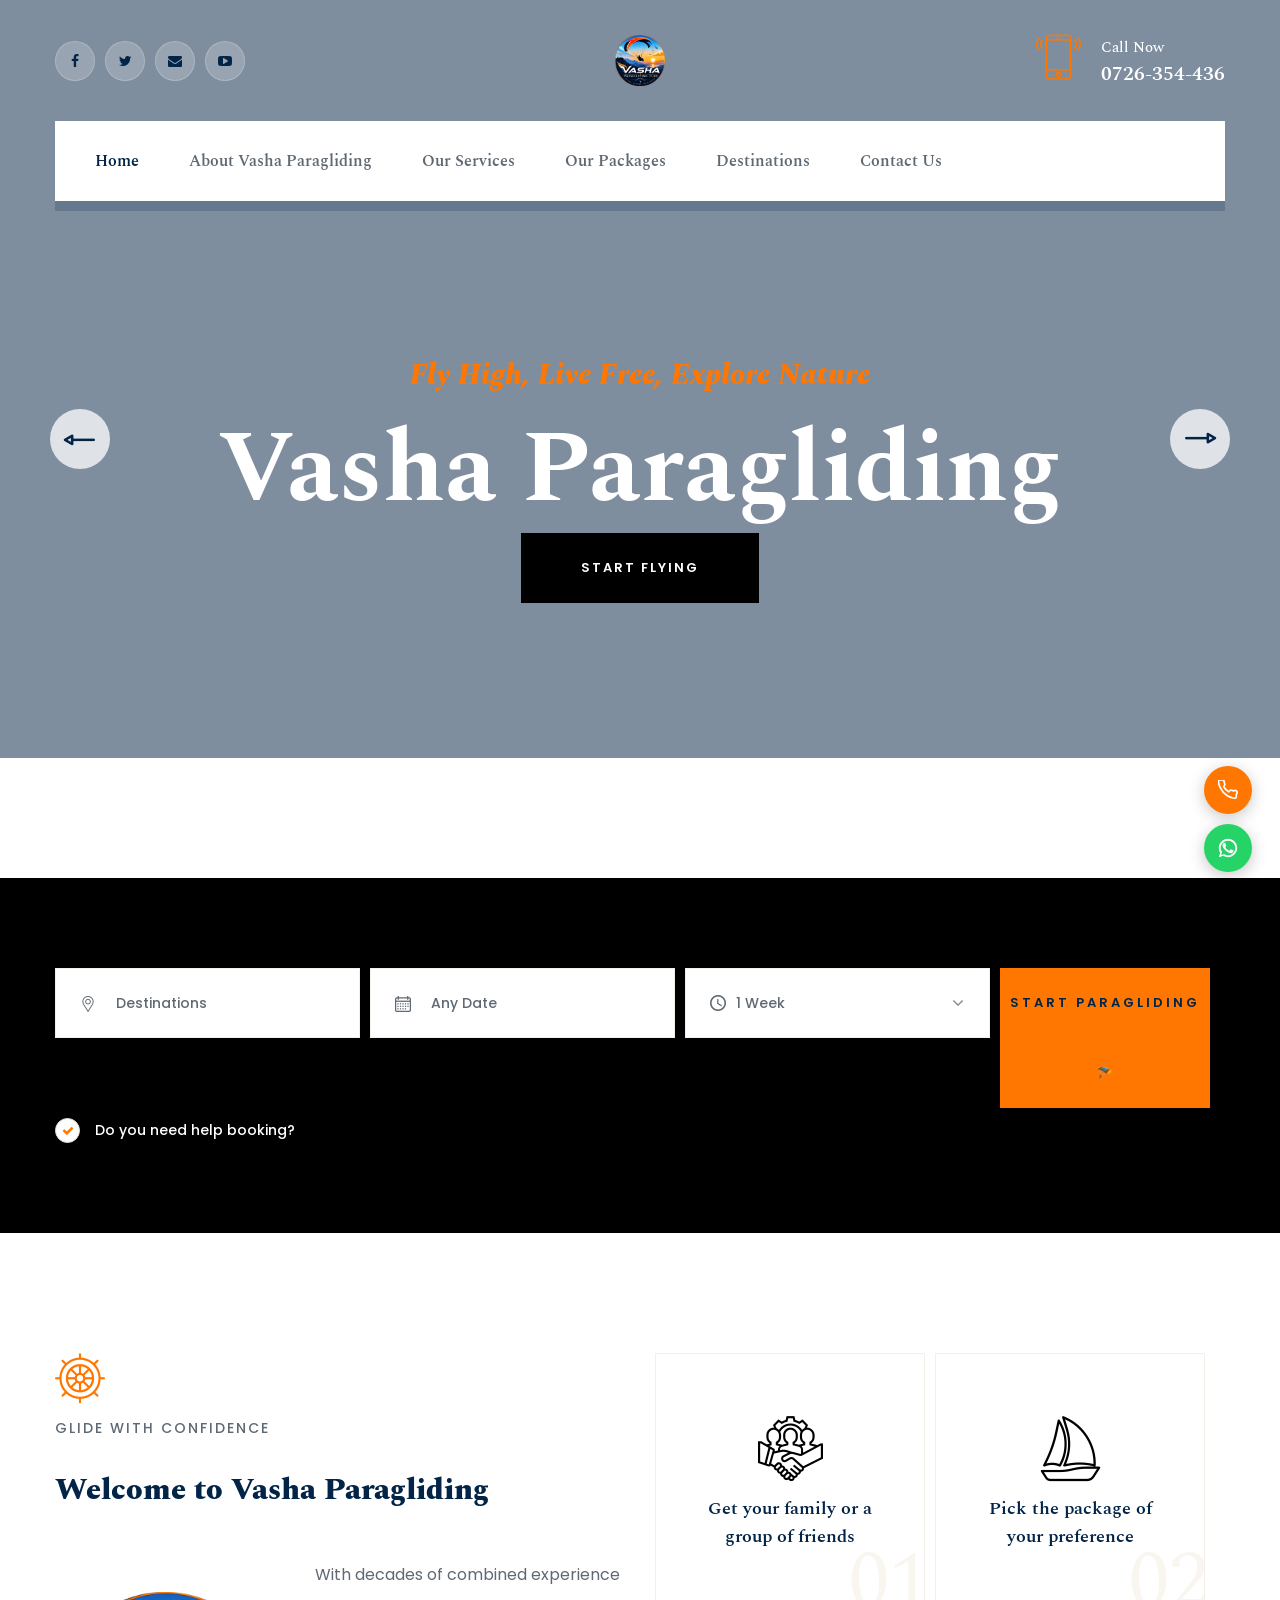
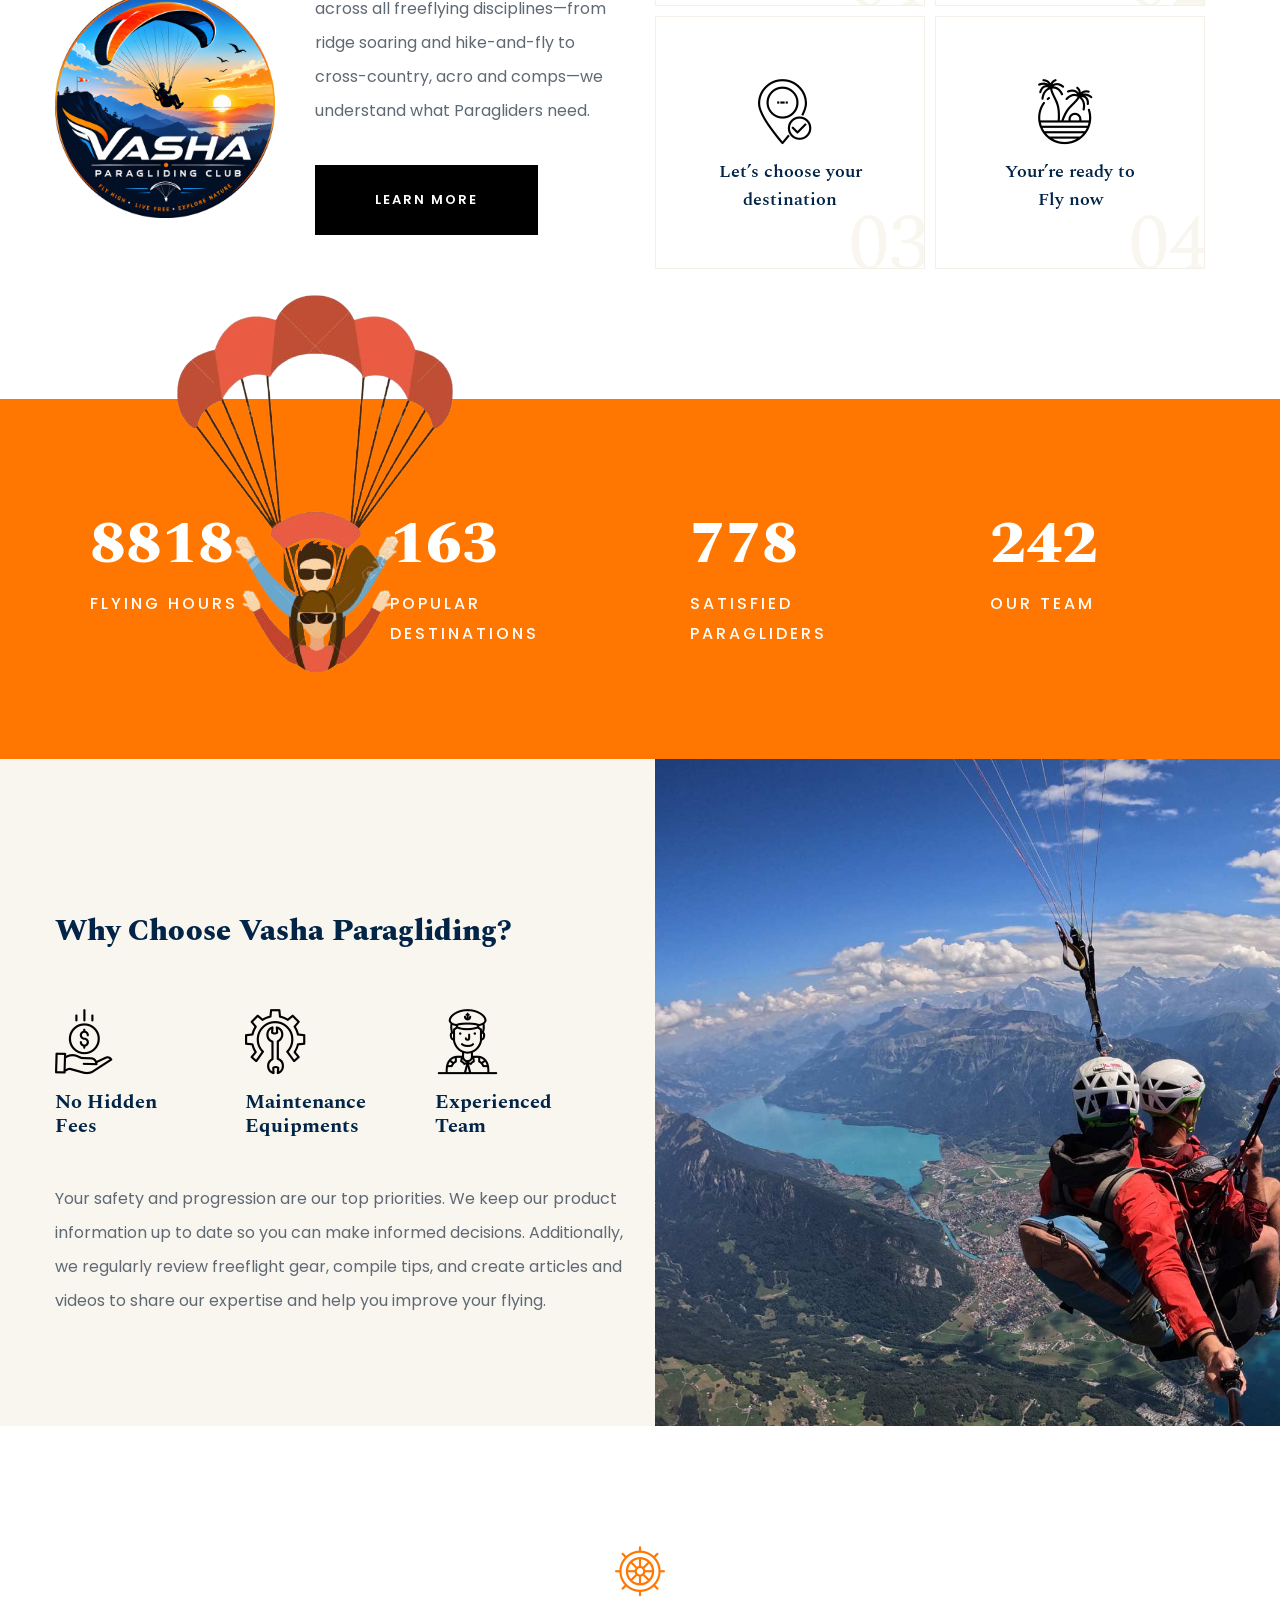
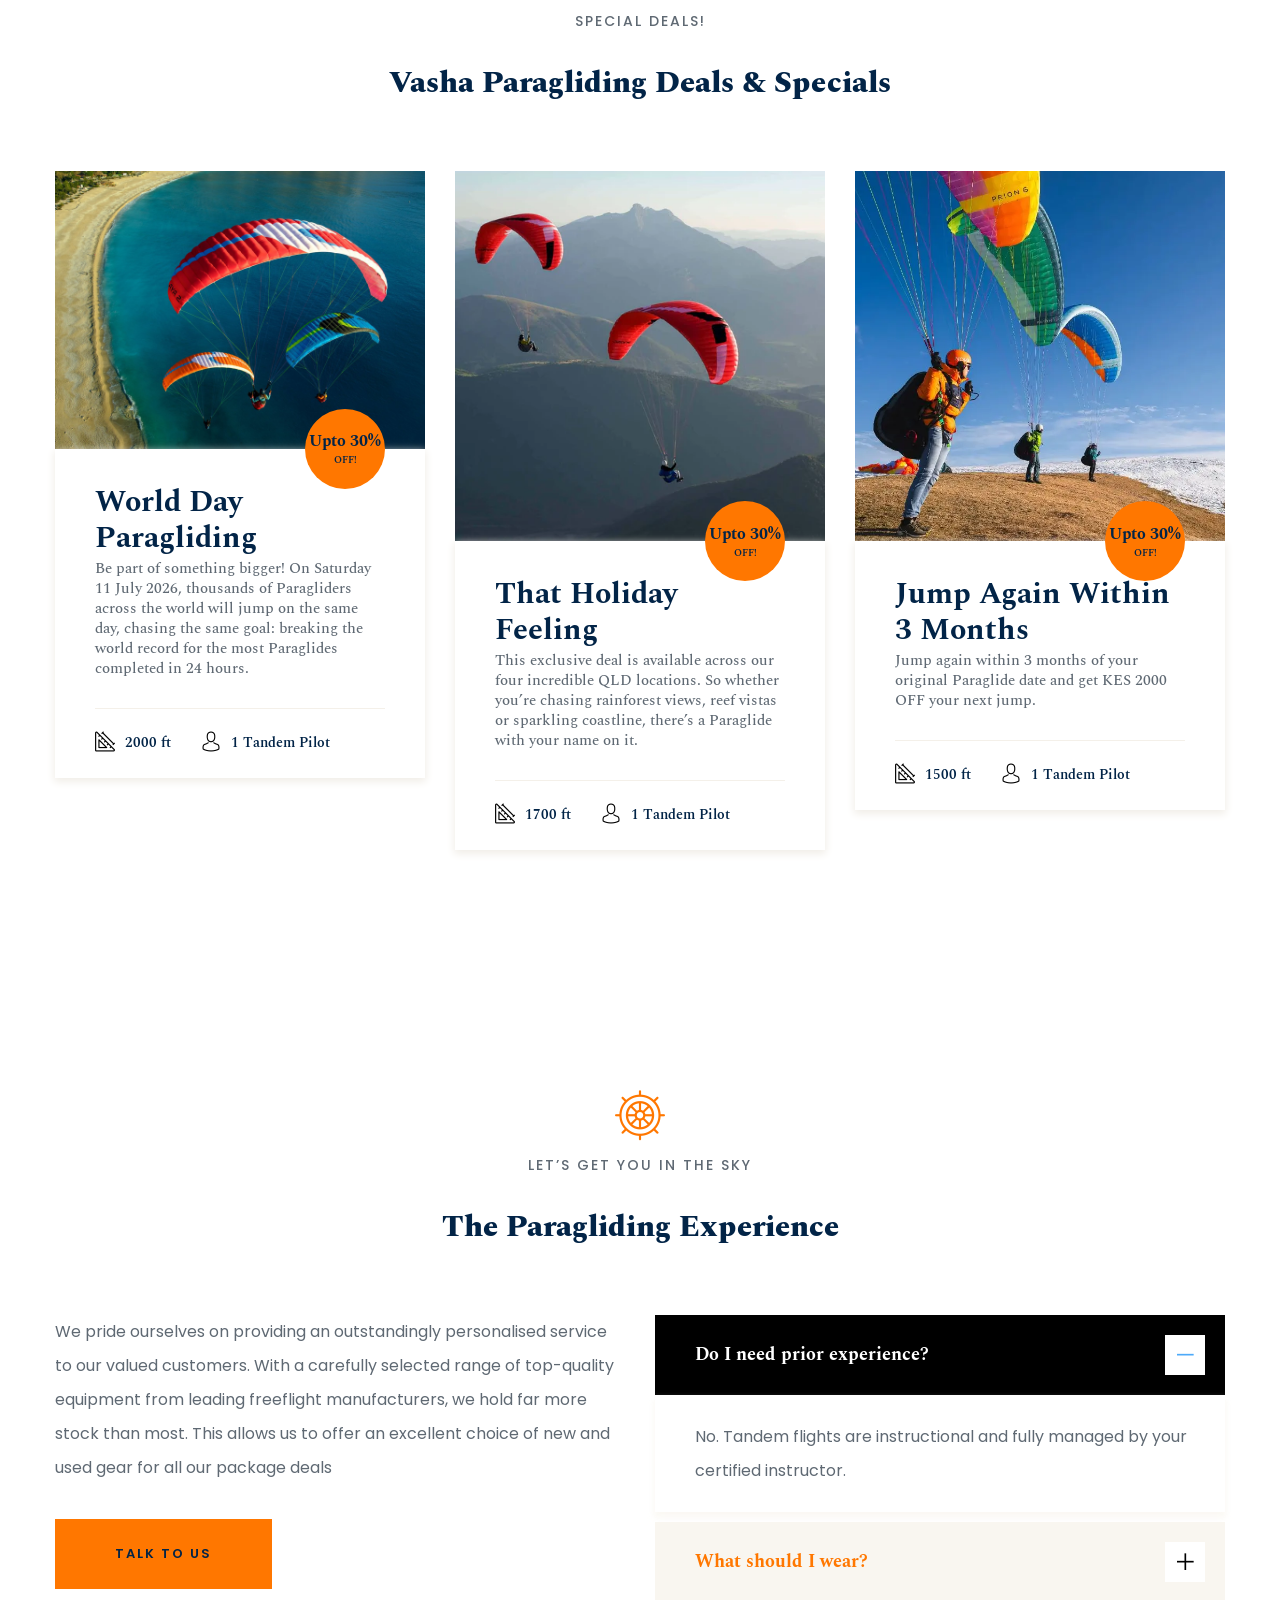
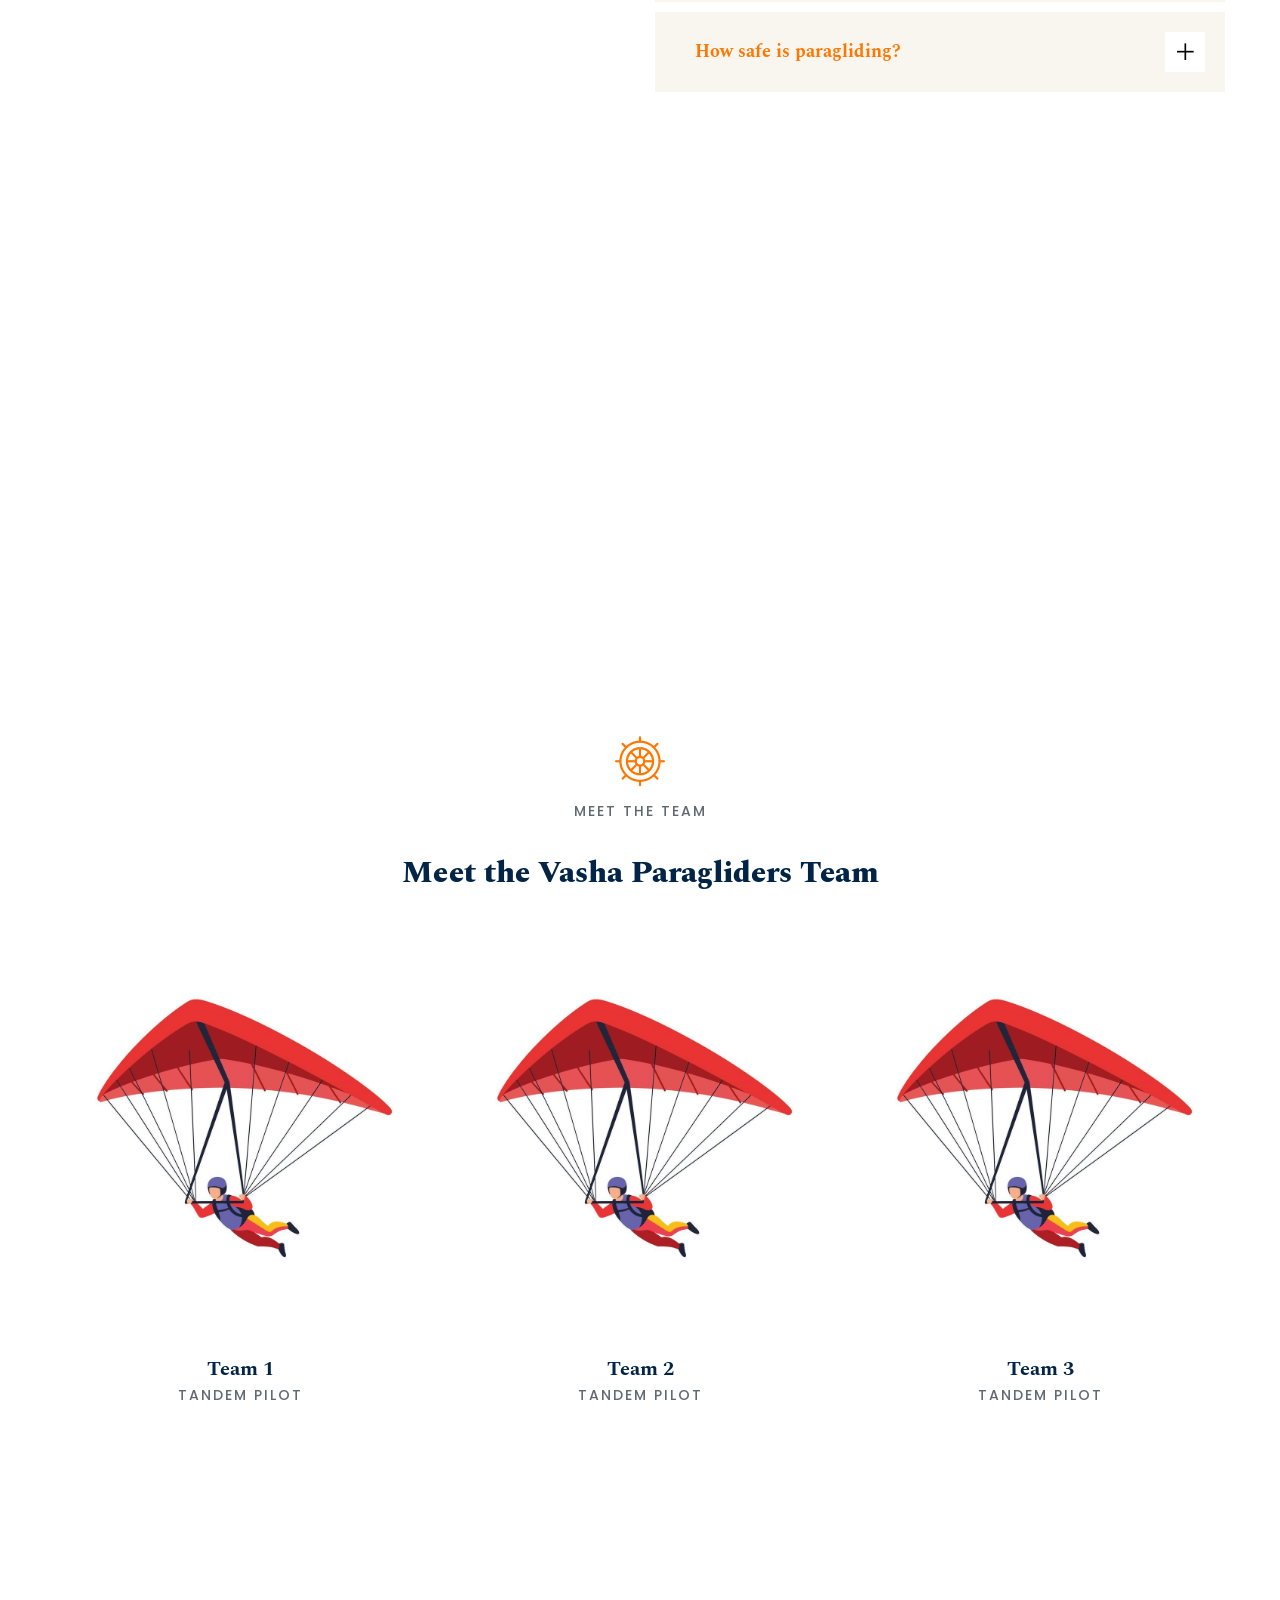
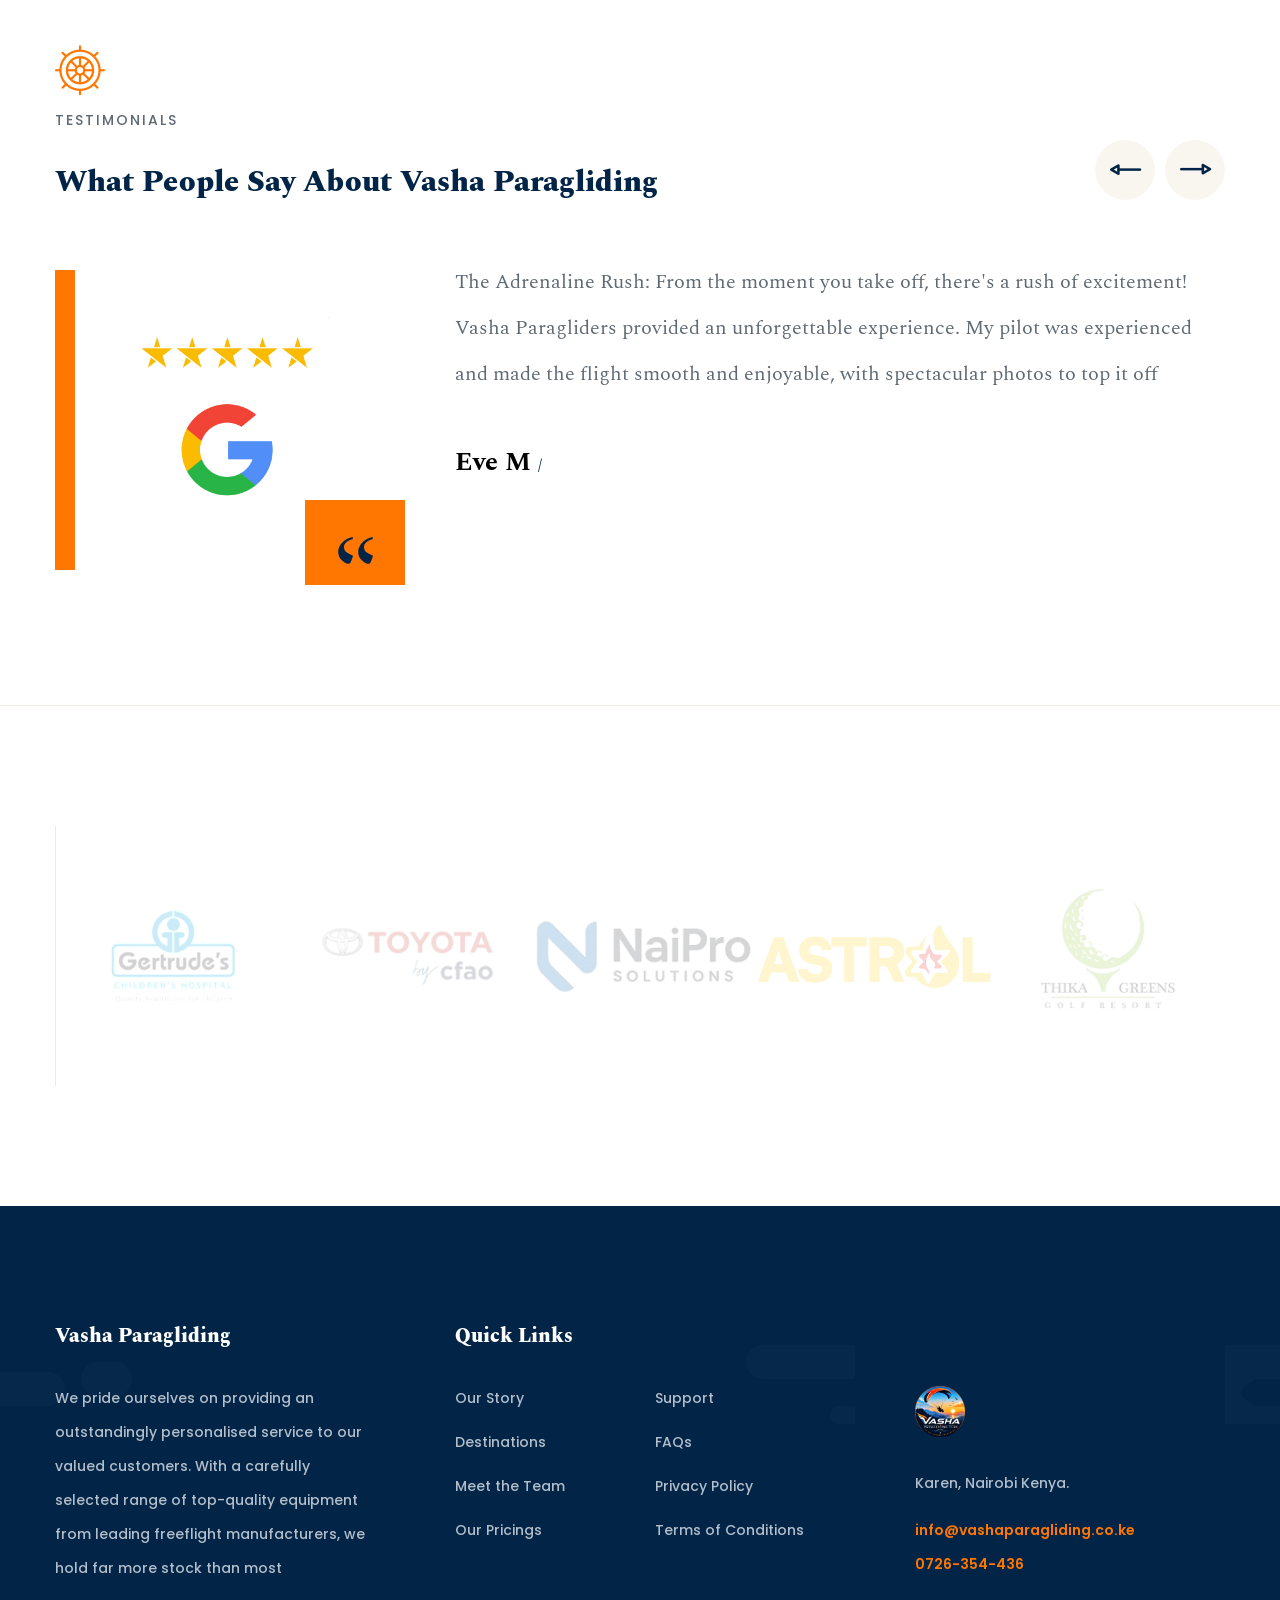
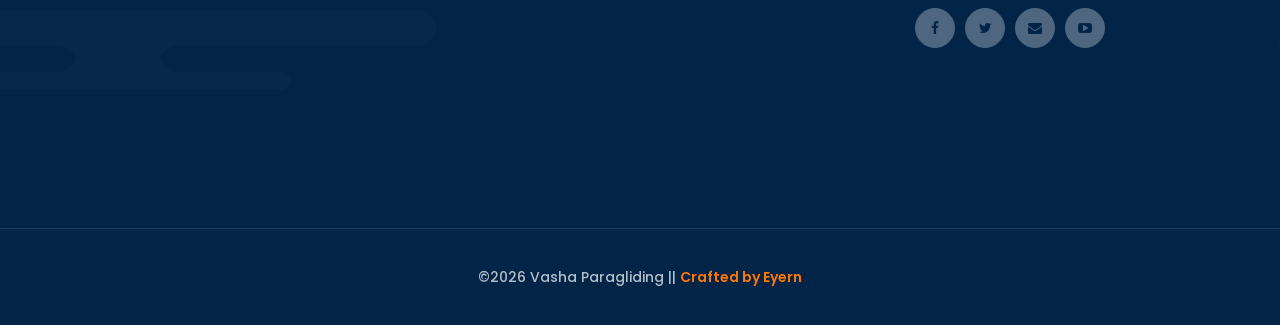
==== commit 989af634: "para" ====
--- a/index.html
+++ b/index.html
@@ -218,7 +218,7 @@
                             <div class="content">
                                 <div class="title thm-clr1">We aim to get you flying</div>
                                 <div class="big-title">Paragliding in Kenya</div>
-                                <div class="text">As passionate pilots, we love all aspects of freeflying, from ridge
+                                <div class="text">As passionate Paragliders, we love all aspects of freeflying, from ridge
                                     soaring and hike-and-fly to cross-country, competitions, and ​acro.</div>
                                 <div class="btn-box">
                                     <a href="tel:+254726354436">Start Flying</a>
@@ -311,7 +311,7 @@
                                 <div class="text-box">
                                     <p>With decades of combined experience across all freeflying disciplines—from ridge
                                         soaring and hike-and-fly to cross-country, acro and comps—we understand what
-                                        pilots need.</p>
+                                        Paragliders need.</p>
                                     <a class="btn-one" href="tel:+254726354436">Learn More</a>
                                 </div>
                             </div>
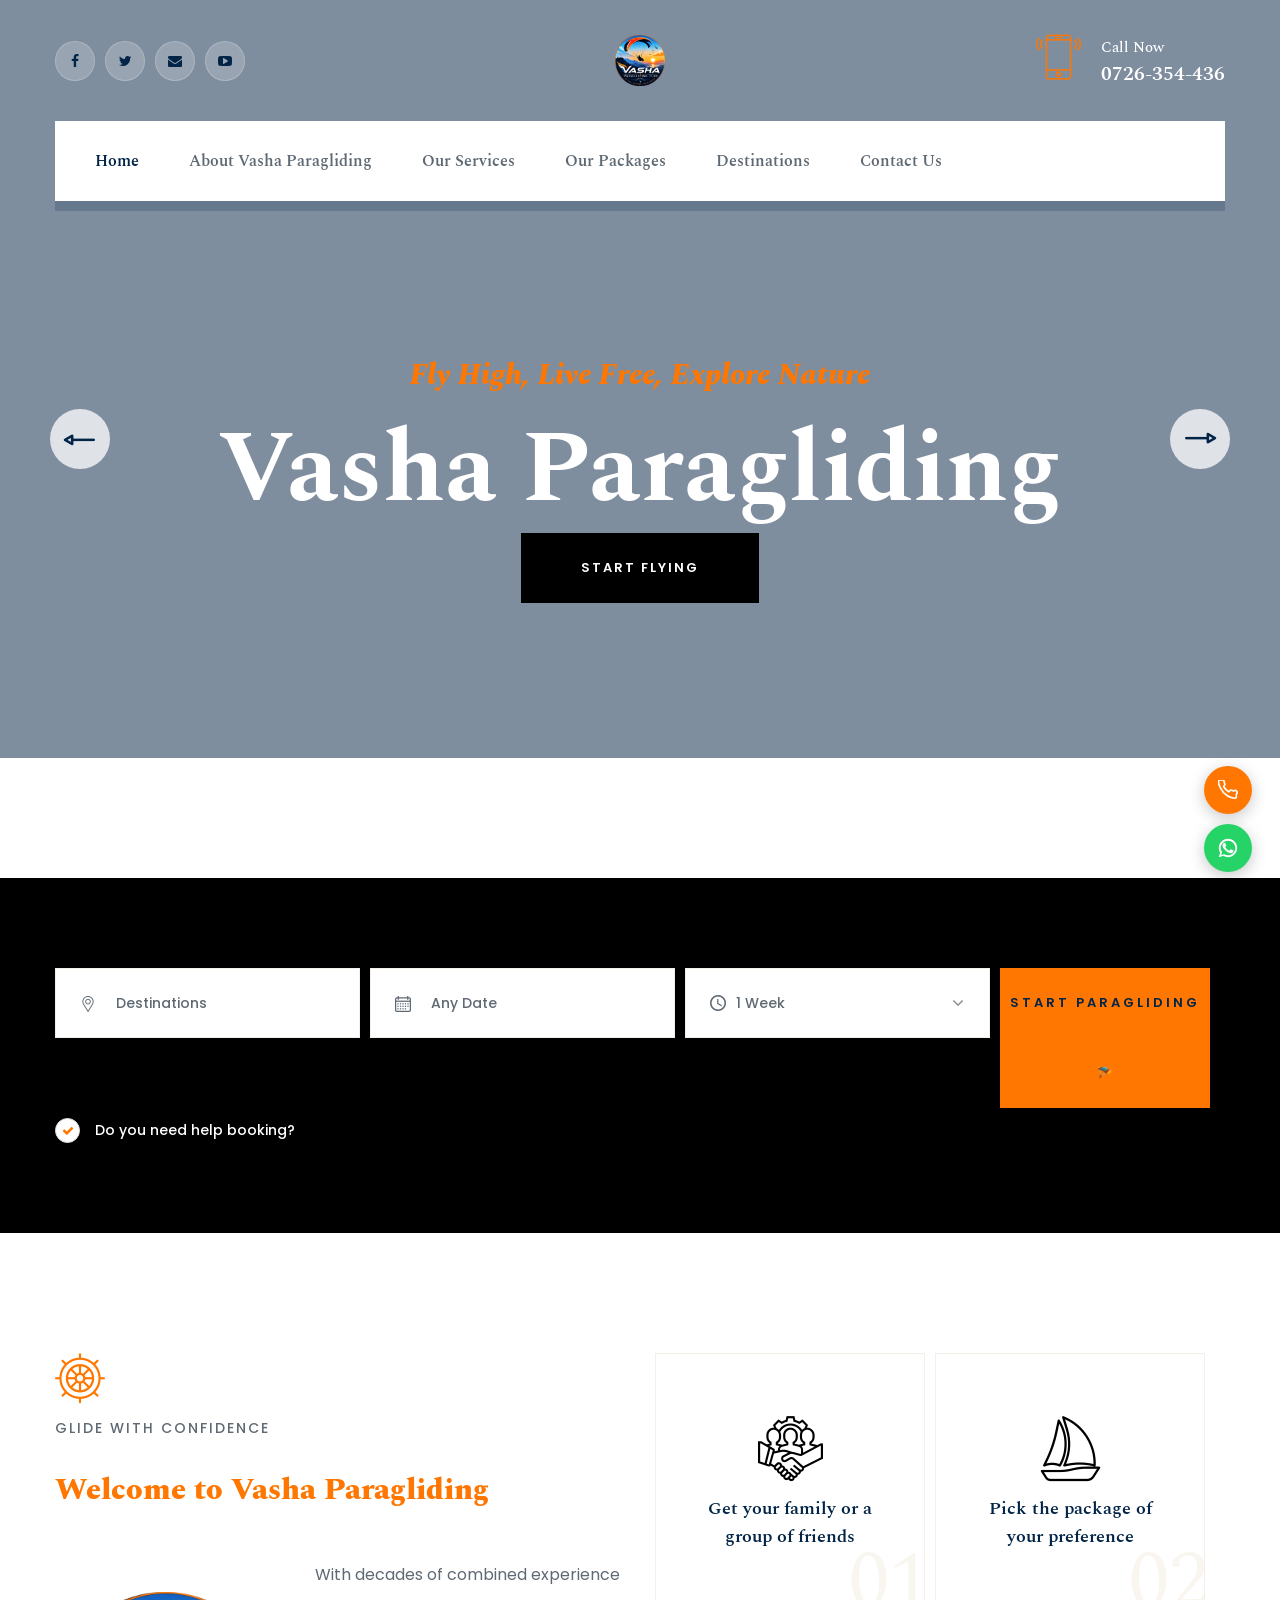
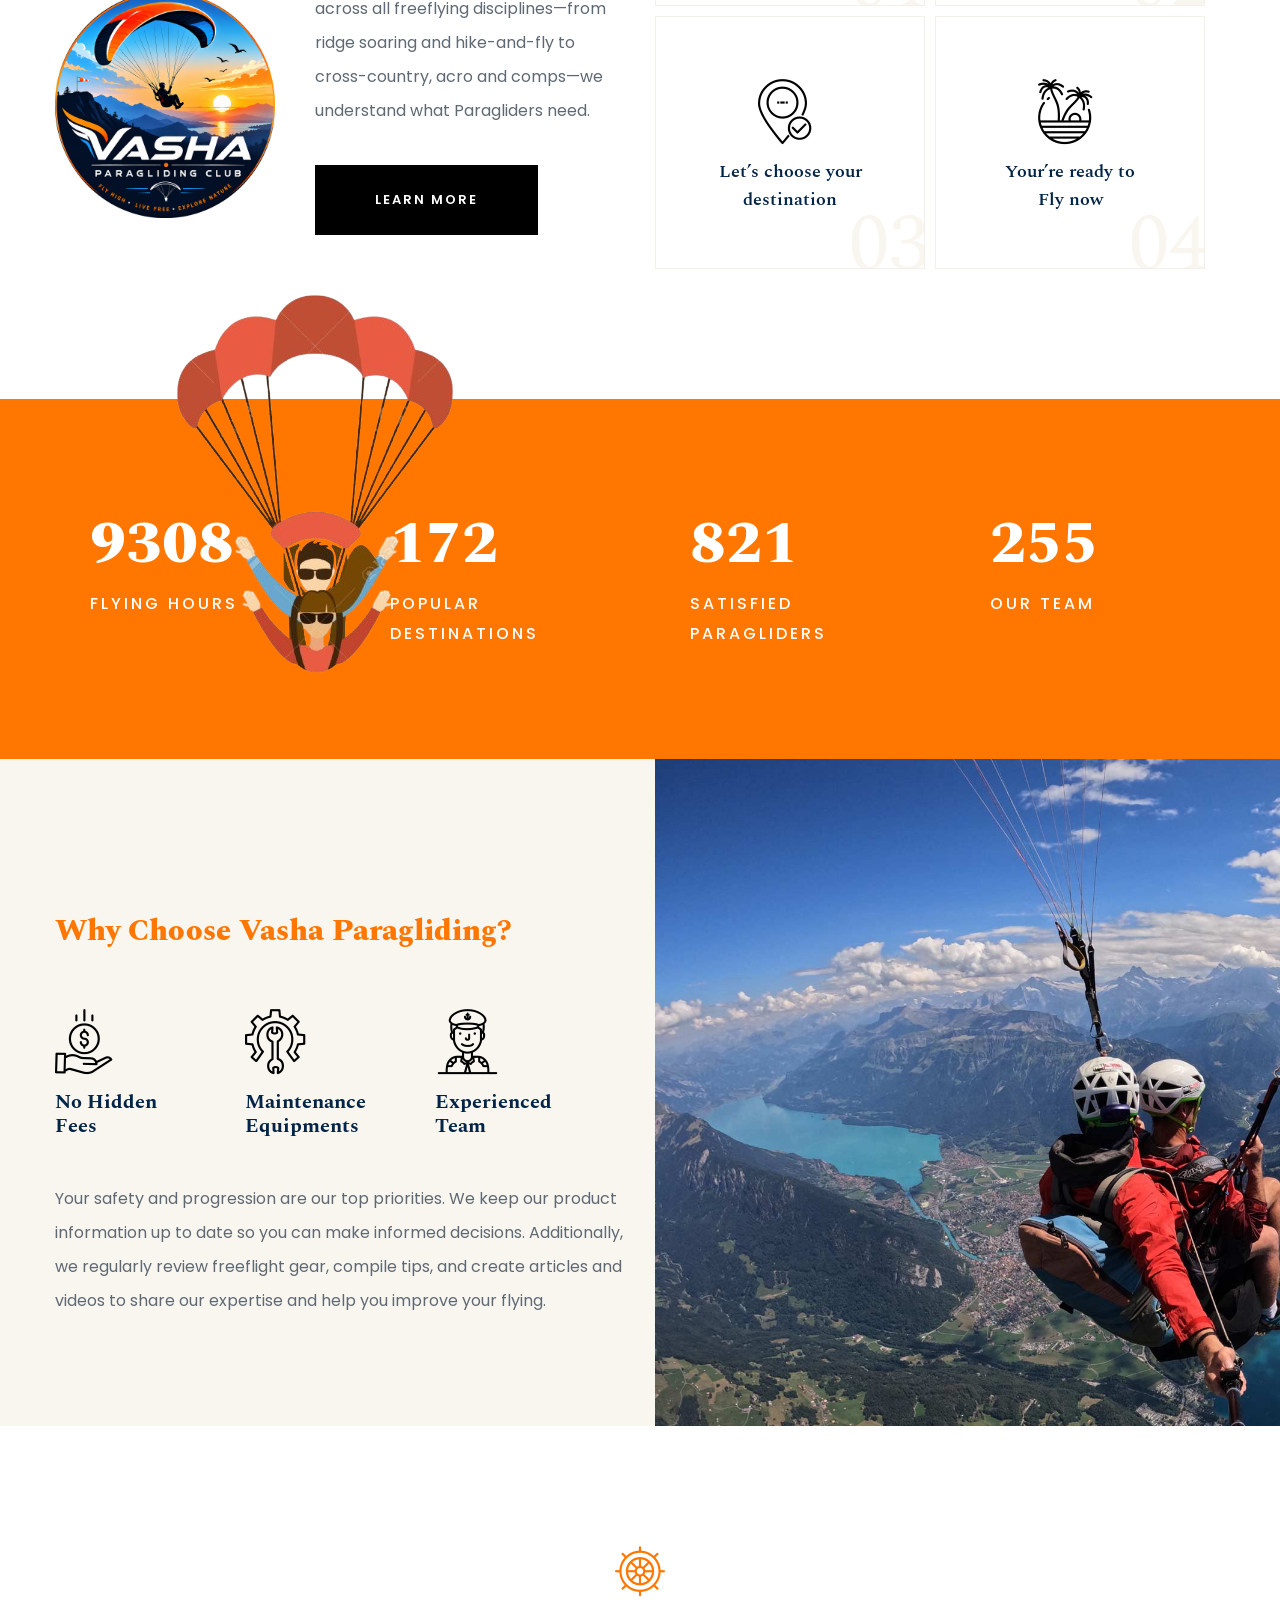
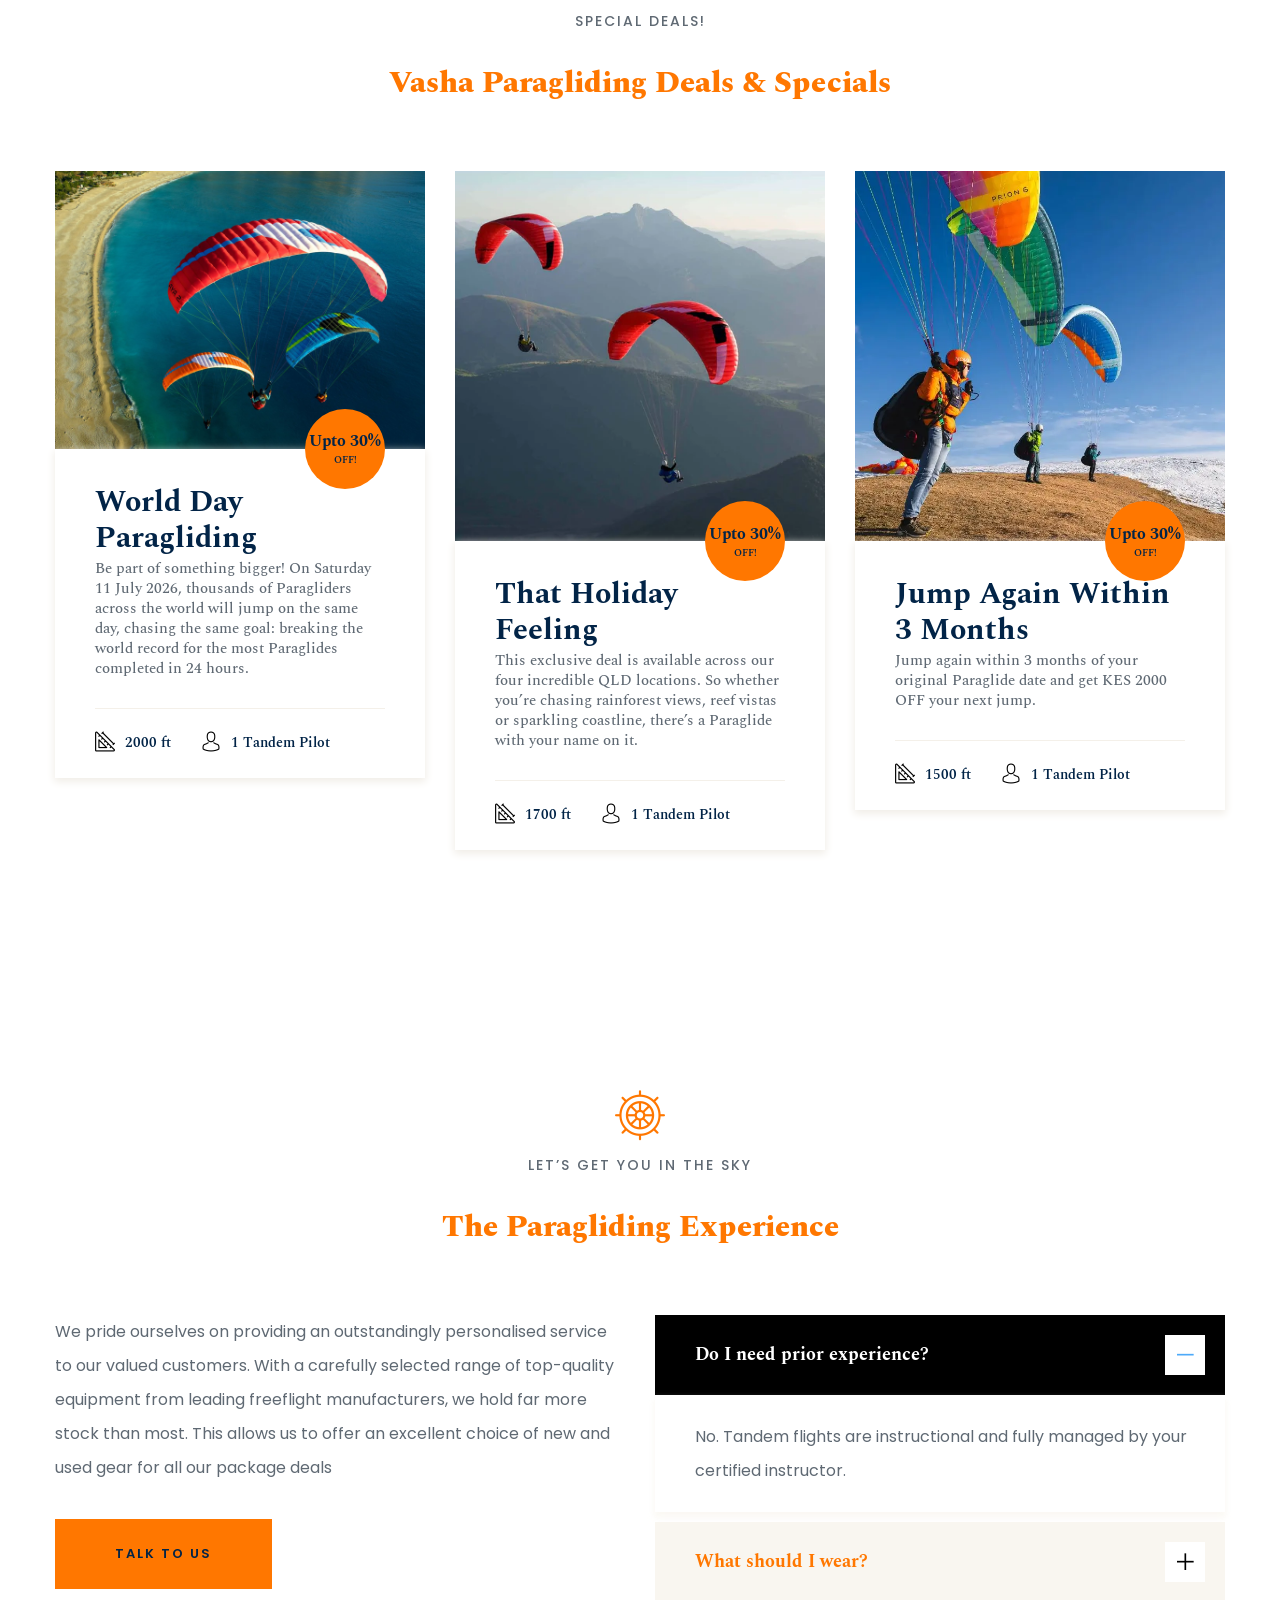
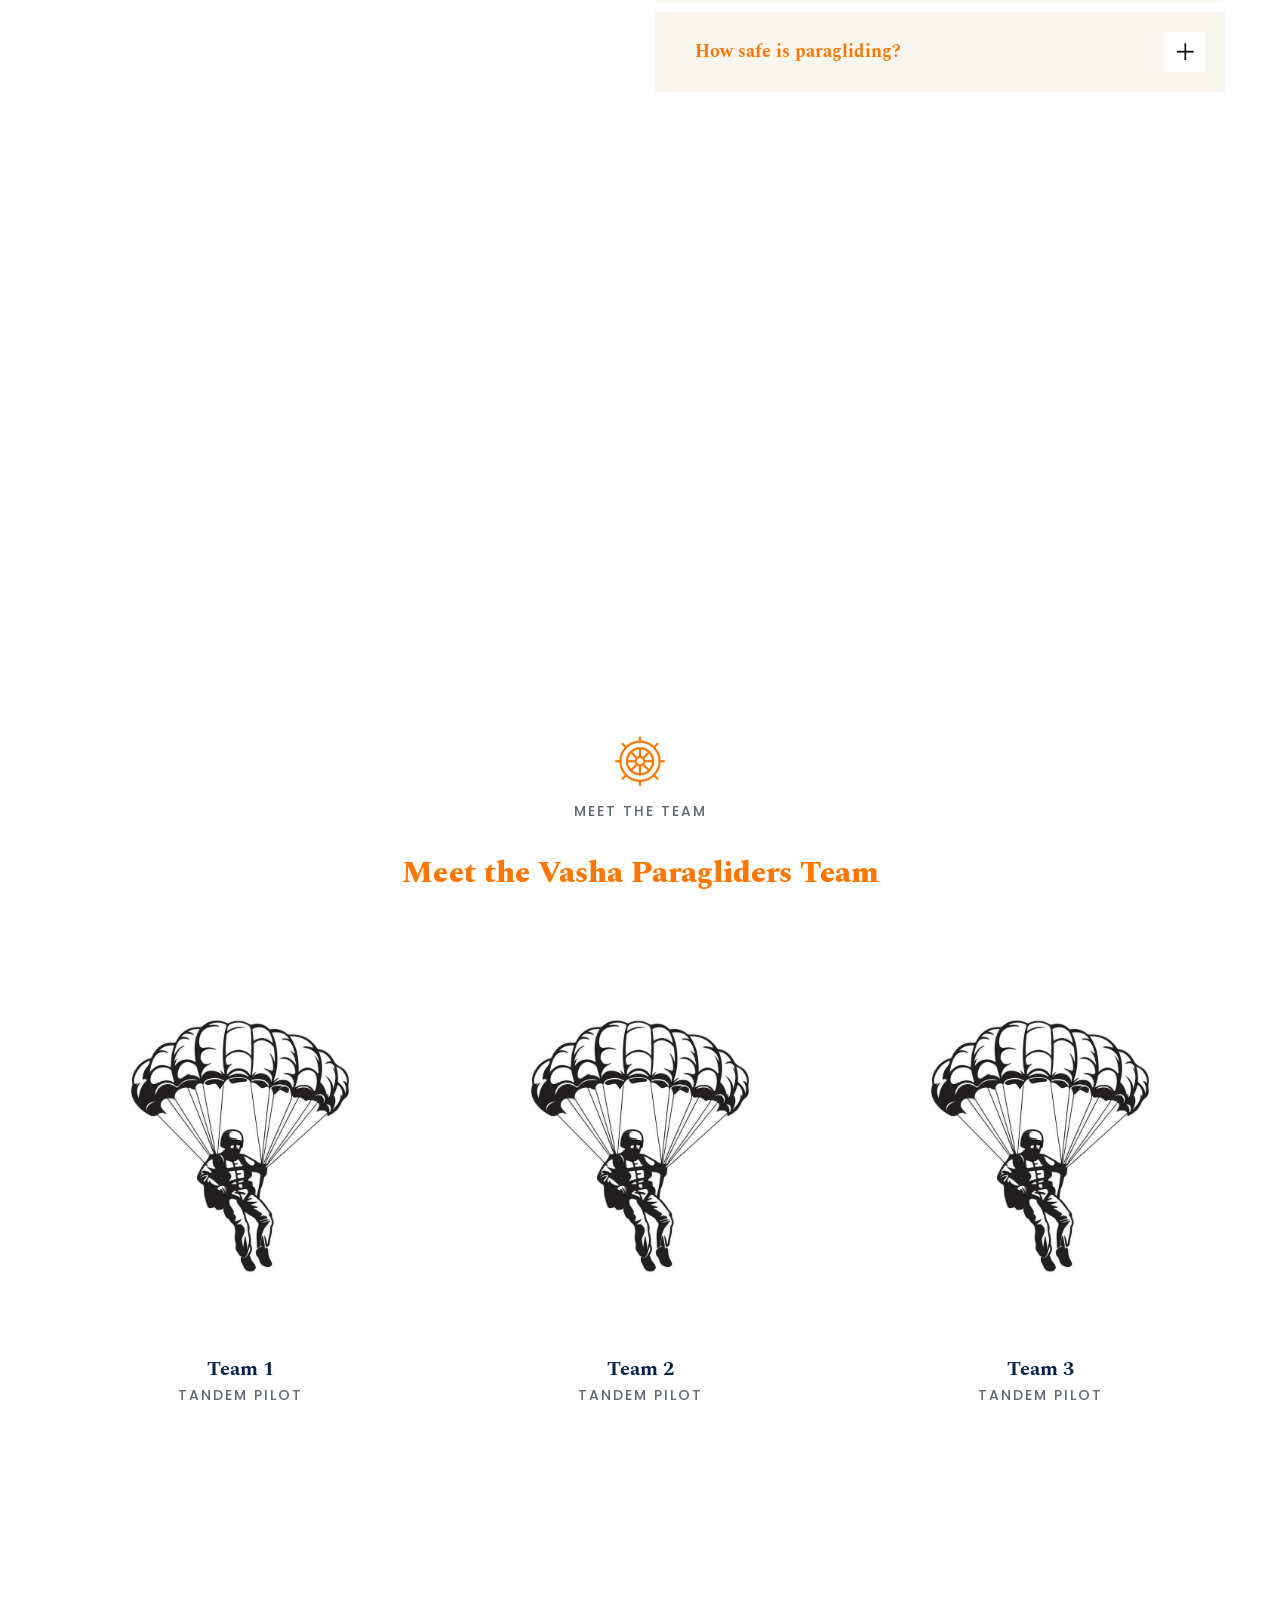
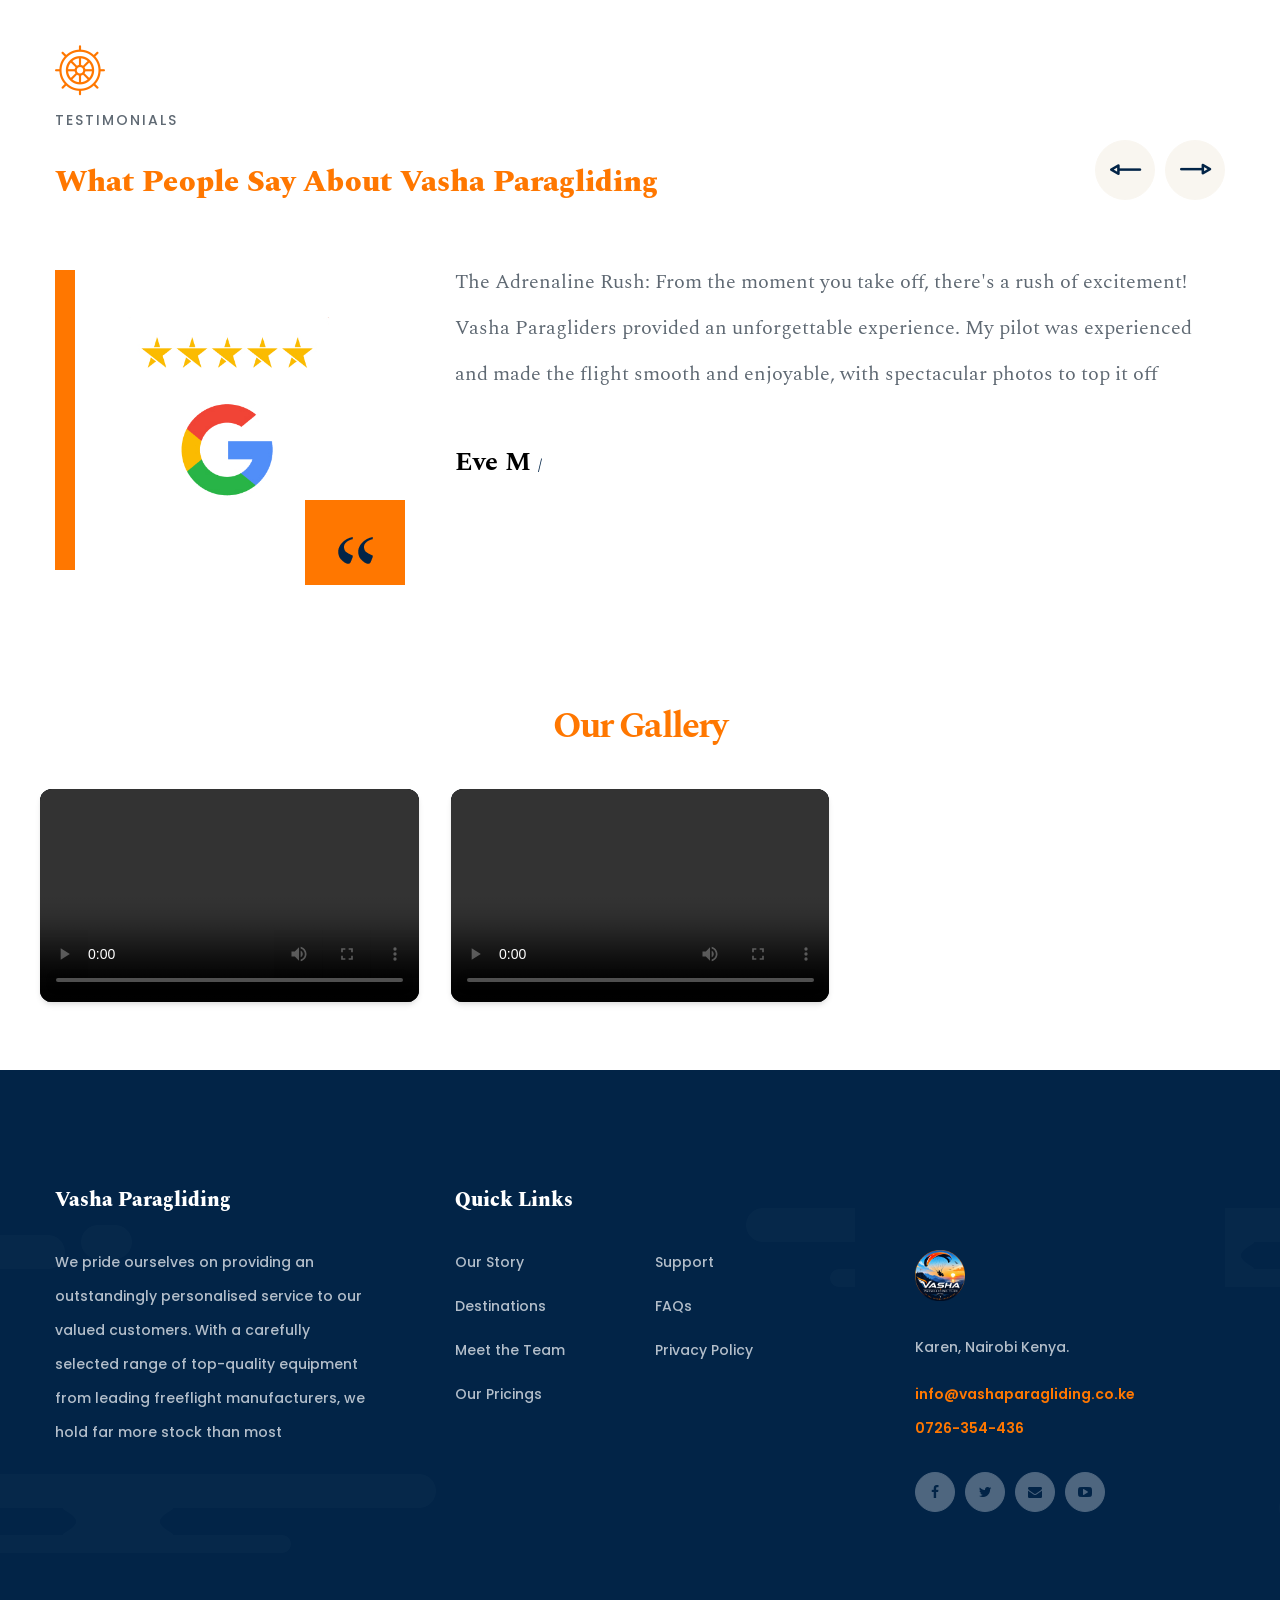
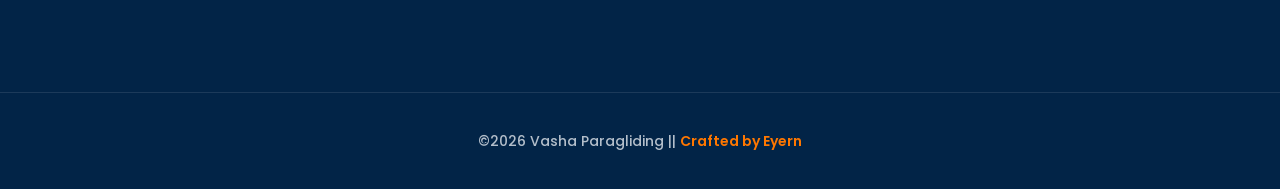
==== commit b07f8d03: "video & footer" ====
--- a/index.html
+++ b/index.html
@@ -218,7 +218,8 @@
                             <div class="content">
                                 <div class="title thm-clr1">We aim to get you flying</div>
                                 <div class="big-title">Paragliding in Kenya</div>
-                                <div class="text">As passionate Paragliders, we love all aspects of freeflying, from ridge
+                                <div class="text">As passionate Paragliders, we love all aspects of freeflying, from
+                                    ridge
                                     soaring and hike-and-fly to cross-country, competitions, and ​acro.</div>
                                 <div class="btn-box">
                                     <a href="tel:+254726354436">Start Flying</a>
@@ -239,7 +240,8 @@
                 <div class="row">
                     <div class="col-xl-12 col-lg-12">
                         <div class="boats-skipper-search-box style2 text-center">
-                            <form class="boats-skipper-form" name="boats-skipper-form" action="tel:+254726354436" method="post">
+                            <form class="boats-skipper-form" name="boats-skipper-form" action="tel:+254726354436"
+                                method="post">
                                 <div class="row">
                                     <div class="col-xl-12">
                                         <div class="input-box">
@@ -532,12 +534,12 @@
                                 <span>This exclusive deal is available across our four incredible QLD locations. So
                                     whether you’re chasing rainforest views, reef vistas or sparkling coastline, there’s
                                     a Paraglide with your name on it.</span>
-                                    <div class="meta-box">
-                                        <ul>
-                                            <li><span class="flaticon-art-and-design"></span>1700 ft</li>
-                                            <li><span class="flaticon-user"></span>1 Tandem Pilot</li>
-                                        </ul>
-                                    </div>
+                                <div class="meta-box">
+                                    <ul>
+                                        <li><span class="flaticon-art-and-design"></span>1700 ft</li>
+                                        <li><span class="flaticon-user"></span>1 Tandem Pilot</li>
+                                    </ul>
+                                </div>
                             </div>
                         </div>
                         <!--End Single Yachts Box-->
@@ -557,14 +559,15 @@
                             </div>
                             <div class="title-holder">
                                 <h2><a href="#">Jump Again Within 3 Months</a></h2>
-                                <span>Jump again within 3 months of your original Paraglide date and get KES 2000 OFF your
+                                <span>Jump again within 3 months of your original Paraglide date and get KES 2000 OFF
+                                    your
                                     next jump.</span>
-                                    <div class="meta-box">
-                                        <ul>
-                                            <li><span class="flaticon-art-and-design"></span>1500 ft</li>
-                                            <li><span class="flaticon-user"></span>1 Tandem Pilot</li>
-                                        </ul>
-                                    </div>
+                                <div class="meta-box">
+                                    <ul>
+                                        <li><span class="flaticon-art-and-design"></span>1500 ft</li>
+                                        <li><span class="flaticon-user"></span>1 Tandem Pilot</li>
+                                    </ul>
+                                </div>
                             </div>
                         </div>
                         <!--End Single Yachts Box-->
@@ -605,7 +608,8 @@
                                         <h4>Do I need prior experience?</h4>
                                     </div>
                                     <div class="accord-content collapsed">
-                                        <p> No. Tandem flights are instructional and fully managed by your certified instructor.</p>
+                                        <p> No. Tandem flights are instructional and fully managed by your certified
+                                            instructor.</p>
                                     </div>
                                 </div>
                                 <!--End single accordion box-->
@@ -615,7 +619,9 @@
                                         <h4>What should I wear?</h4>
                                     </div>
                                     <div class="accord-content">
-                                        <p> Wear closed-toe shoes (sneakers or hiking boots). Dress according to the weather, but bring a light windbreaker or jacket, as it can be cooler in the air.</p>
+                                        <p> Wear closed-toe shoes (sneakers or hiking boots). Dress according to the
+                                            weather, but bring a light windbreaker or jacket, as it can be cooler in the
+                                            air.</p>
                                     </div>
                                 </div>
                                 <!--End single accordion box-->
@@ -625,7 +631,9 @@
                                         <h4>How safe is paragliding? </h4>
                                     </div>
                                     <div class="accord-content">
-                                        <p> Paragliding is considered extremely safe. Equipment includes multiple secure harness points, and our instructors are licensed professionals with years of experience</p>
+                                        <p> Paragliding is considered extremely safe. Equipment includes multiple secure
+                                            harness points, and our instructors are licensed professionals with years of
+                                            experience</p>
                                     </div>
                                 </div>
                                 <!--End single accordion box-->
@@ -781,47 +789,38 @@
         </section>
         <!--End Testimonial Area-->
 
-        <!--Start Partner Area Style2-->
-        <section class="partner-area style2">
-            <div class="container">
-                <div class="row">
-                    <div class="col-xl-12">
-                        <div class="partner-box">
-                            <!--Start Single Partner Logo Box-->
-                            <div class="single-partner-logo-box">
-                                <a href="#"><img src="images/resources/company-logos/6.png" alt="Awesome Image"></a>
-                            </div>
-                            <!--End Single Partner Logo Box-->
-                            <!--Start Single Partner Logo Box-->
-                            <div class="single-partner-logo-box">
-                                <a href="#"><img src="images/resources/company-logos/7.png" alt="Awesome Image"></a>
-                            </div>
-                            <!--End Single Partner Logo Box-->
-                            <!--Start Single Partner Logo Box-->
-                            <div class="single-partner-logo-box">
-                                <a href="#"><img src="images/resources/company-logos/8.png" alt="Awesome Image"></a>
-                            </div>
-                            <!--End Single Partner Logo Box-->
-                            <!--Start Single Partner Logo Box-->
-                            <div class="single-partner-logo-box">
-                                <a href="#"><img src="images/resources/company-logos/9.png" alt="Awesome Image"></a>
-                            </div>
-                            <!--End Single Partner Logo Box-->
-                            <!--Start Single Partner Logo Box-->
-                            <div class="single-partner-logo-box">
-                                <a href="#"><img src="images/resources/company-logos/10.png" alt="Awesome Image"></a>
-                            </div>
-                            <!--End Single Partner Logo Box-->
-                        </div>
-                    </div>
-                </div>
-            </div>
-        </section>
-        <!--End Partner Area Style2-->
-
-        
-
-        
+
+        <div class="gallery-container">
+            <h1 class="gallery-title">Our Gallery</h1>
+
+            <div class="video-grid">
+                <!-- Video Box 1 -->
+                <div class="video-box">
+                    <div class="video-wrapper">
+                        <video controls preload="metadata">
+                            <source src="images/IMG_9464.MOV" type="video/mp4">
+                            Your browser does not support the video tag.
+                        </video>
+                    </div>
+                </div>
+
+                <!-- Video Box 2 -->
+                <div class="video-box">
+                    <div class="video-wrapper">
+                        <video controls preload="metadata">
+                            <source src="images/IMG_9465.MOV" type="video/mp4">
+                            Your browser does not support the video tag.
+                        </video>
+                    </div>
+                </div>
+
+            </div>
+        </div>
+
+        <br><br>
+
+
+
 
 
         <!--Start footer area Style2-->
@@ -857,18 +856,17 @@
                                         <div class="col-xl-6">
                                             <ul class="explore-links">
                                                 <li><a href="about.html">Our Story</a></li>
-                                                <li><a href="#">Destinations</a></li>
-                                                <li><a href="#">Meet the Team</a></li>
-                                                <li><a href="#">Our Pricings</a></li>
+                                                <li><a href="packages.html">Destinations</a></li>
+                                                <li><a href="about.html">Meet the Team</a></li>
+                                                <li><a href="packages.html">Our Pricings</a></li>
 
                                             </ul>
                                         </div>
                                         <div class="col-xl-6">
                                             <ul class="explore-links">
-                                                <li><a href="#">Support</a></li>
-                                                <li><a href="#">FAQs</a></li>
-                                                <li><a href="#">Privacy Policy</a></li>
-                                                <li><a href="#">Terms of Conditions</a></li>
+                                                <li><a href="contact.html">Support</a></li>
+                                                <li><a href="contact.html">FAQs</a></li>
+                                                <li><a href="contact.html">Privacy Policy</a></li>
                                             </ul>
                                         </div>
                                     </div>
--- a/css/style.css
+++ b/css/style.css
@@ -303,7 +303,7 @@
 }
 
 .sec-title .big-title.black h1 {
-    color: #022447;
+    color: #FF7700;
 }
 
 
@@ -7182,4 +7182,77 @@
   
   .flb.cl {
     background: #FF7700
-  }+  }
+
+
+/* Container Structure */
+.gallery-container {
+    max-width: 1200px;
+    margin: 0 auto;
+}
+
+.gallery-title {
+    text-align: center;
+    margin-bottom: 2.5rem;
+    font-size: 2.25rem;
+    letter-spacing: -0.05em;
+    color: #FF7700;
+}
+
+/* Responsive Grid Layout */
+.video-grid {
+    display: grid;
+    grid-template-columns: repeat(auto-fill, minmax(300px, 1fr));
+    gap: 2rem;
+}
+
+/* Individual Video Box Styles */
+.video-box {
+    background-color: #1e293b;
+    border-radius: 12px;
+    overflow: hidden;
+    box-shadow: 0 4px 6px -1px rgba(0, 0, 0, 0.1), 0 2px 4px -1px rgba(0, 0, 0, 0.06);
+    transition: transform 0.2s ease, box-shadow 0.2s ease;
+}
+
+.video-box:hover {
+    transform: translateY(-4px);
+    box-shadow: 0 10px 15px -3px rgba(0, 0, 0, 0.3);
+}
+
+/* Enforces Strict 16:9 Aspect Ratio on Player Content */
+.video-wrapper {
+    position: relative;
+    width: 100%;
+    aspect-ratio: 16 / 9; /* Modern CSS standard for video clipping containment */
+    background-color: #000;
+}
+
+.video-wrapper video,
+.video-wrapper iframe {
+    position: absolute;
+    top: 0;
+    left: 0;
+    width: 100%;
+    height: 100%;
+    object-fit: cover; /* Ensures video scales smoothly without distortion */
+    border: none;
+}
+
+/* Typography Under Video Boxes */
+.video-info {
+    padding: 1.25rem;
+}
+
+.video-info h3 {
+    font-size: 1.125rem;
+    font-weight: 600;
+    margin-bottom: 0.5rem;
+    color: #f1f5f9;
+}
+
+.video-info p {
+    font-size: 0.875rem;
+    color: #94a3b8;
+    line-height: 1.4;
+}
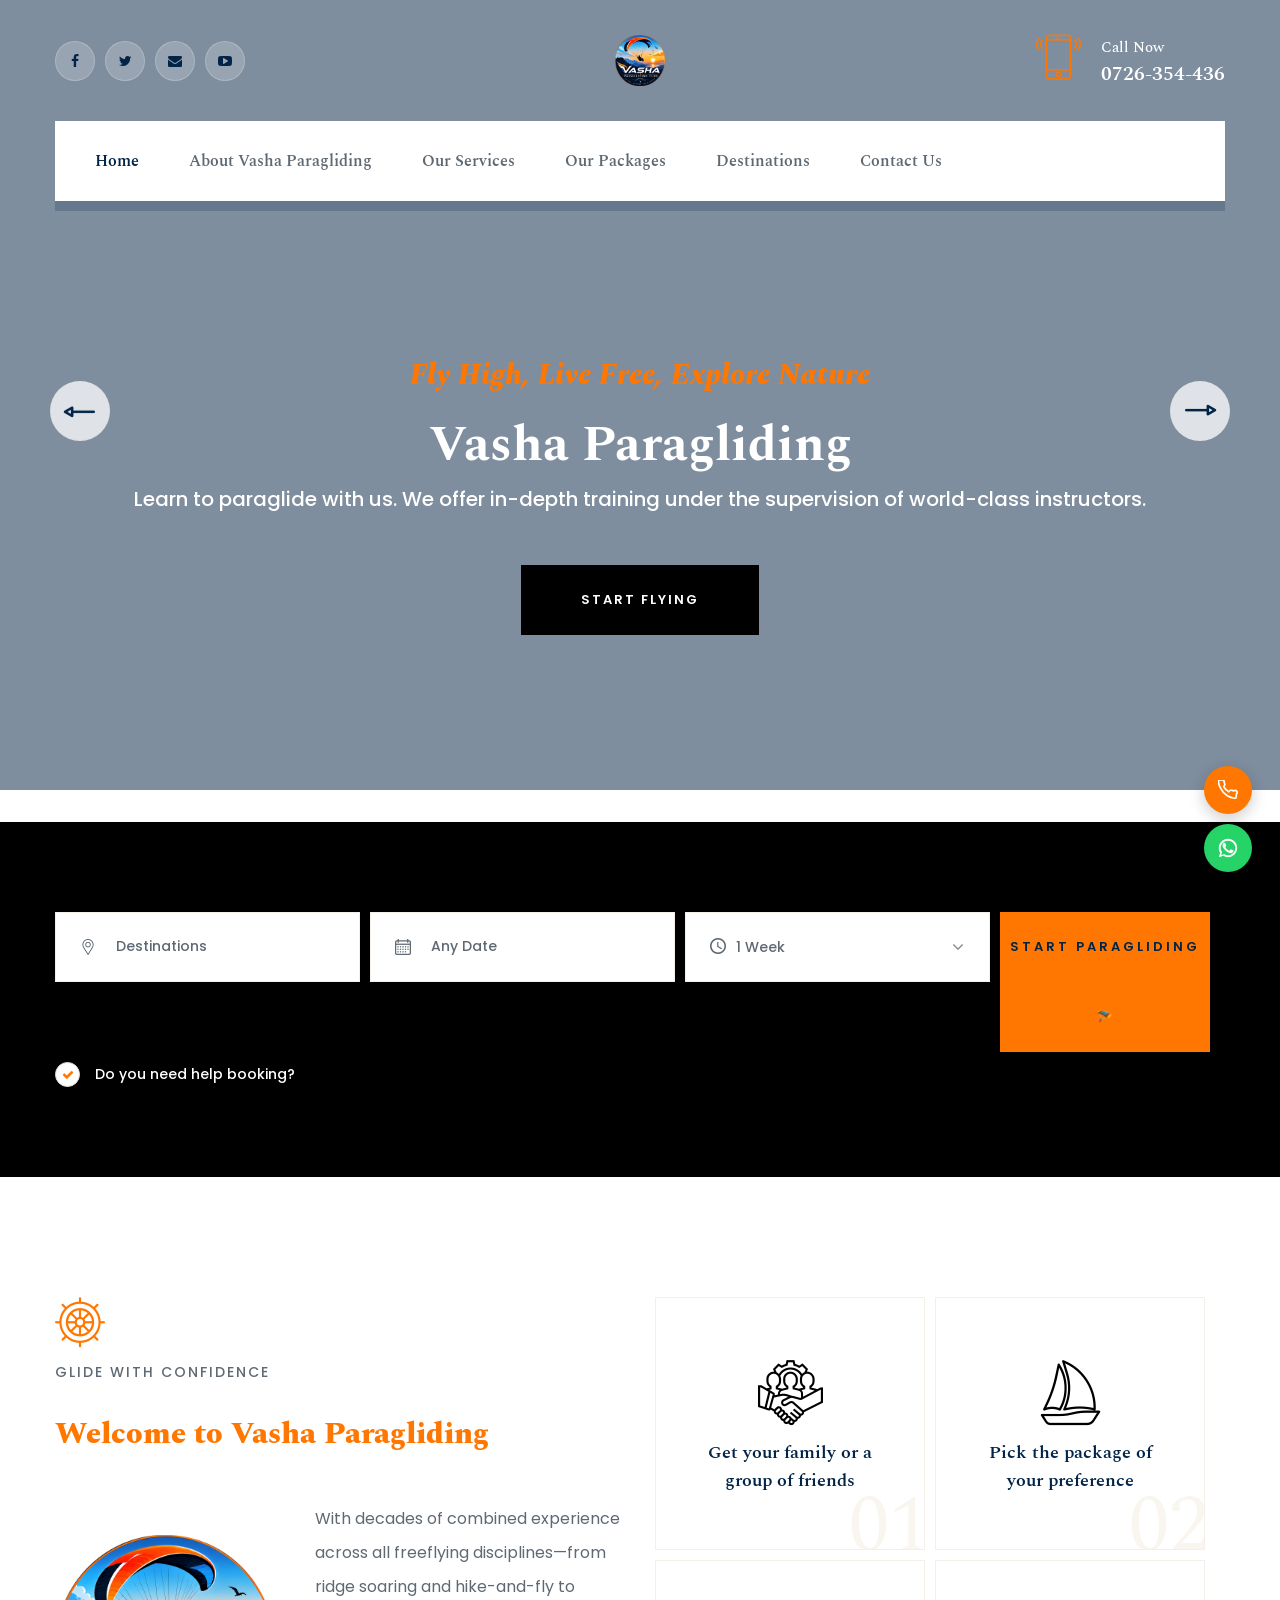
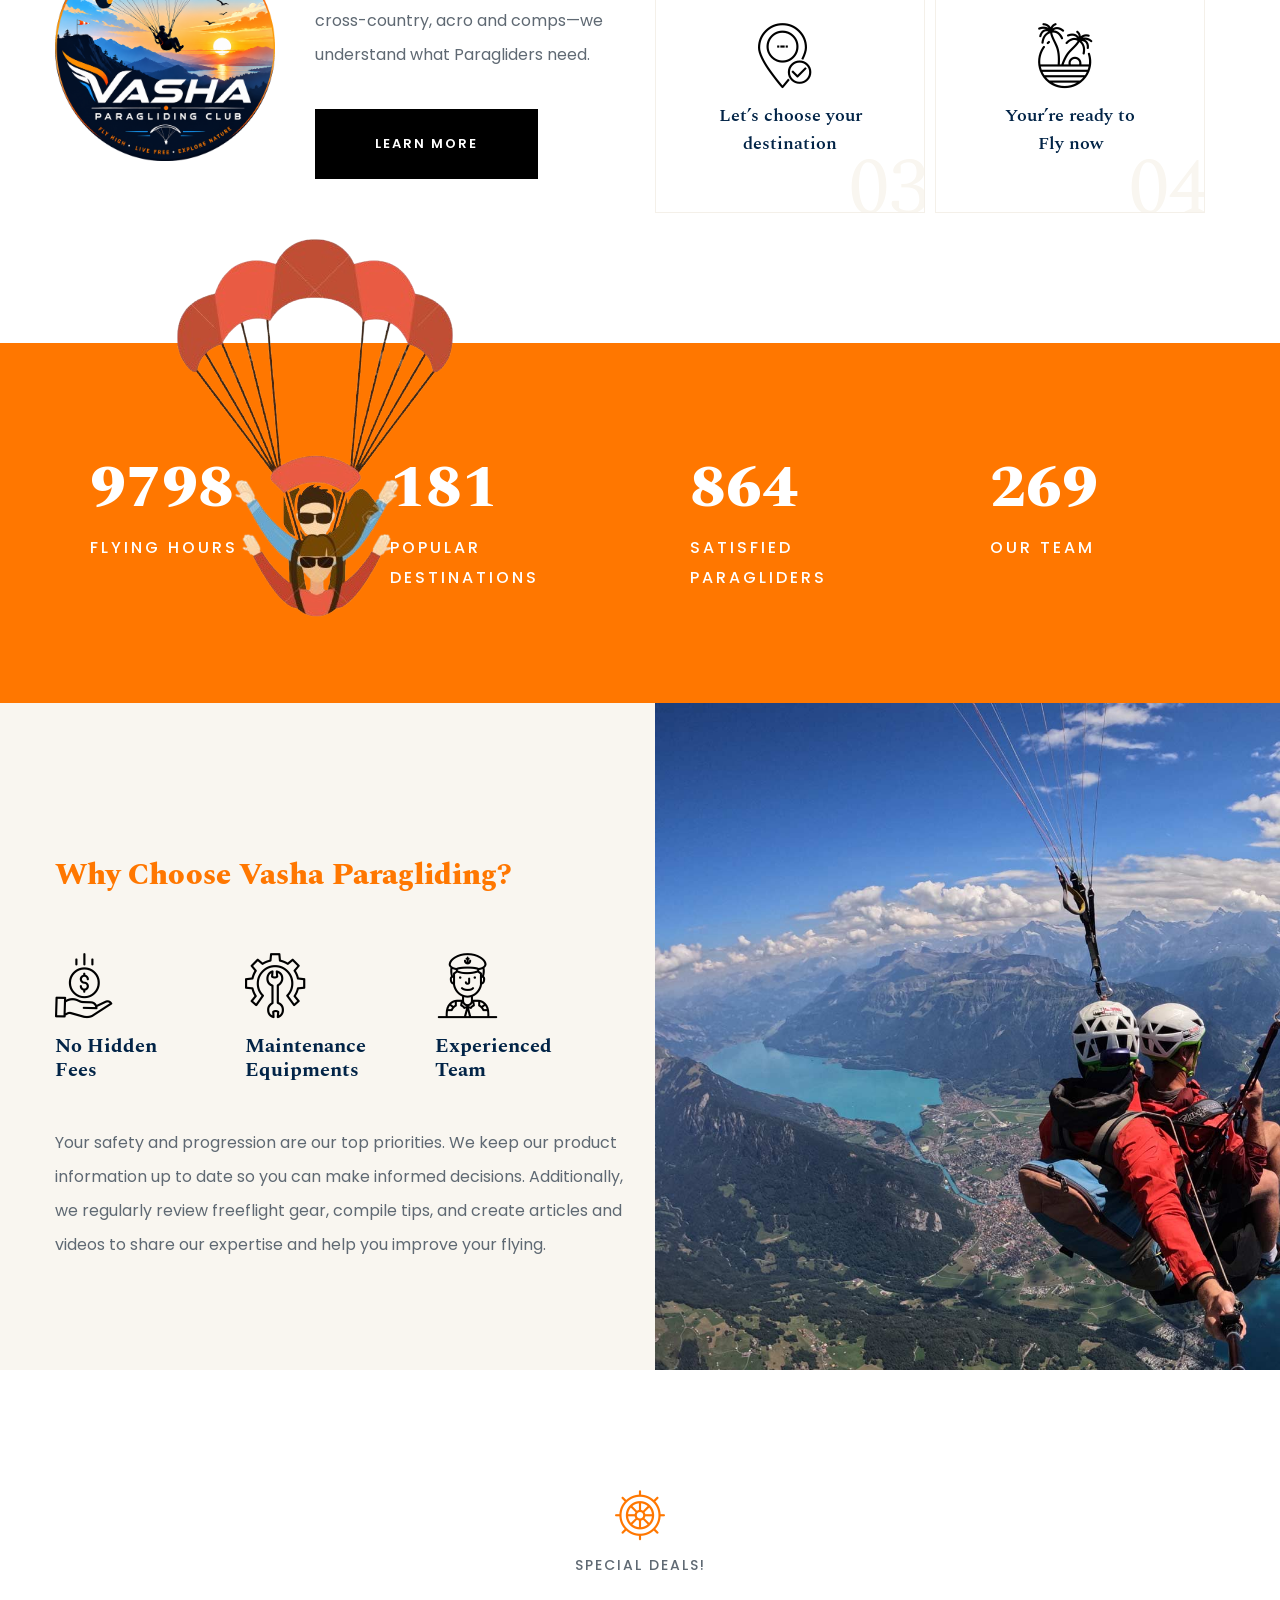
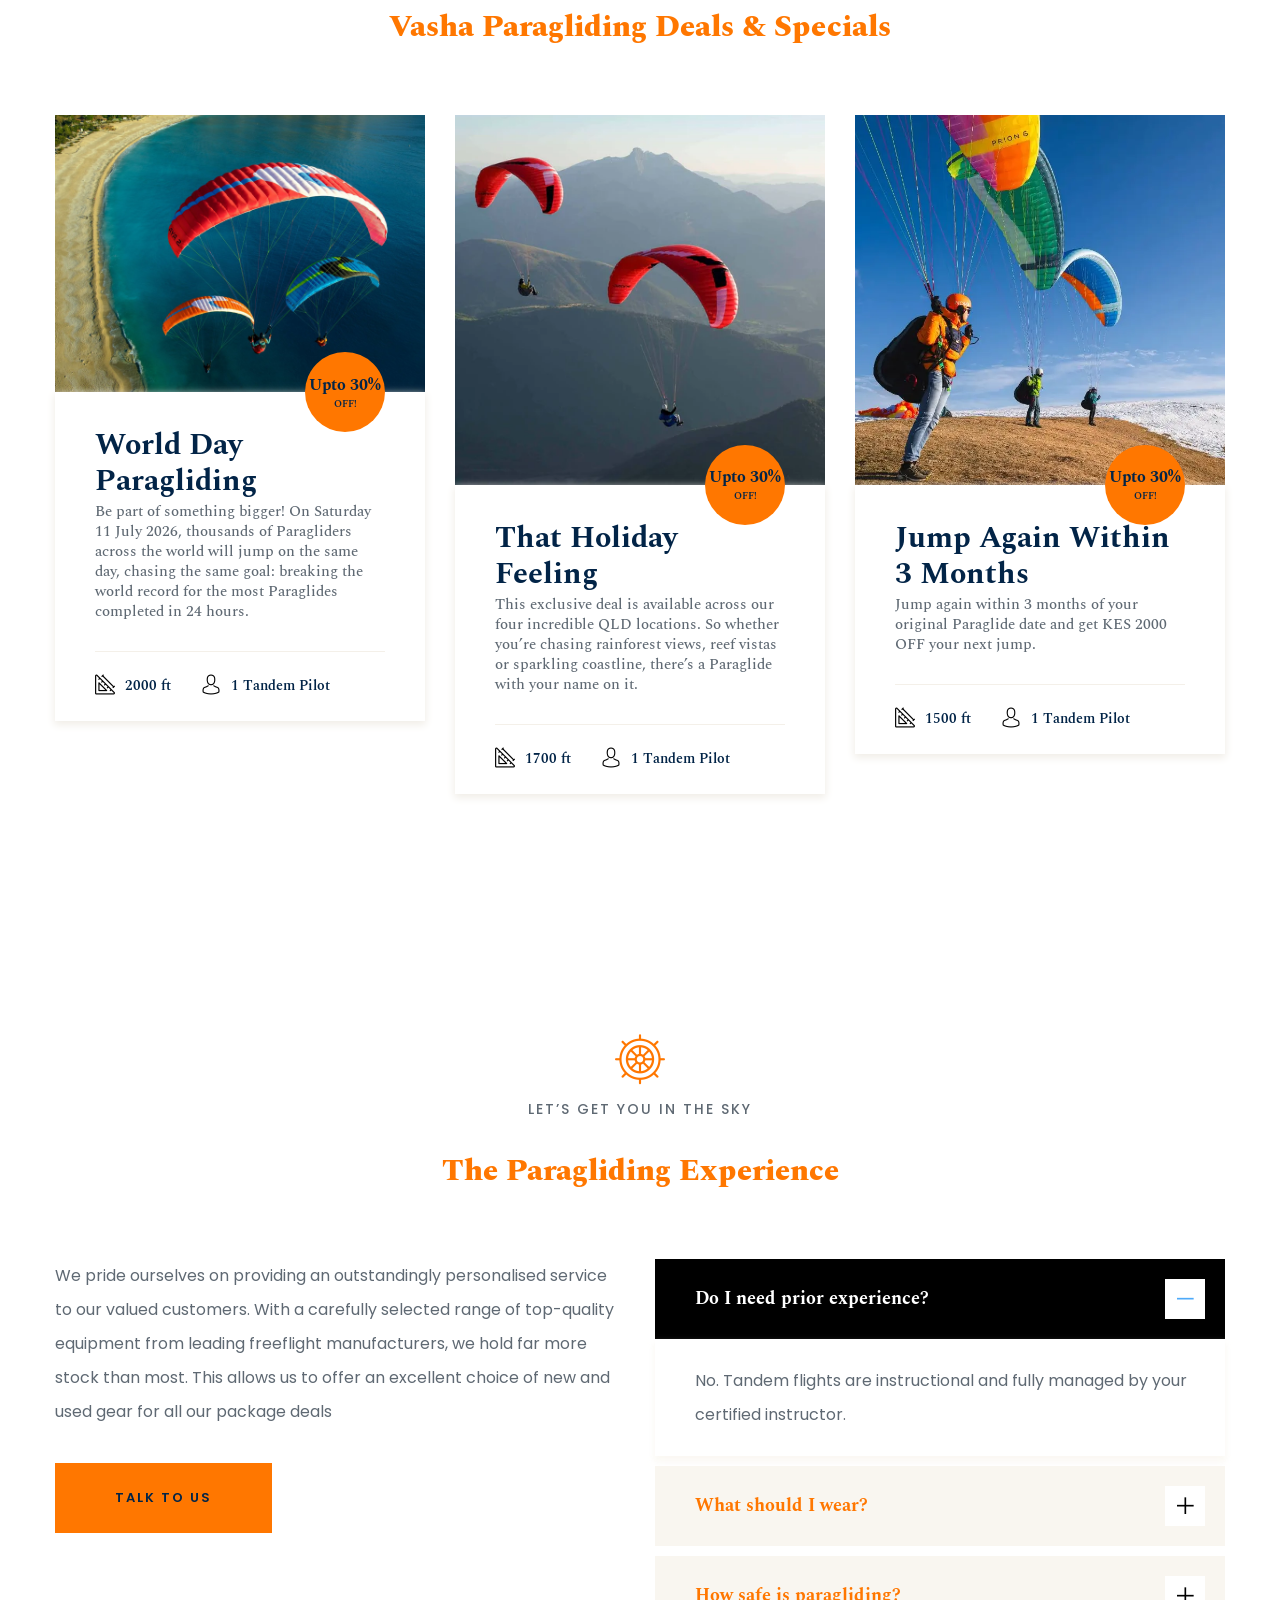
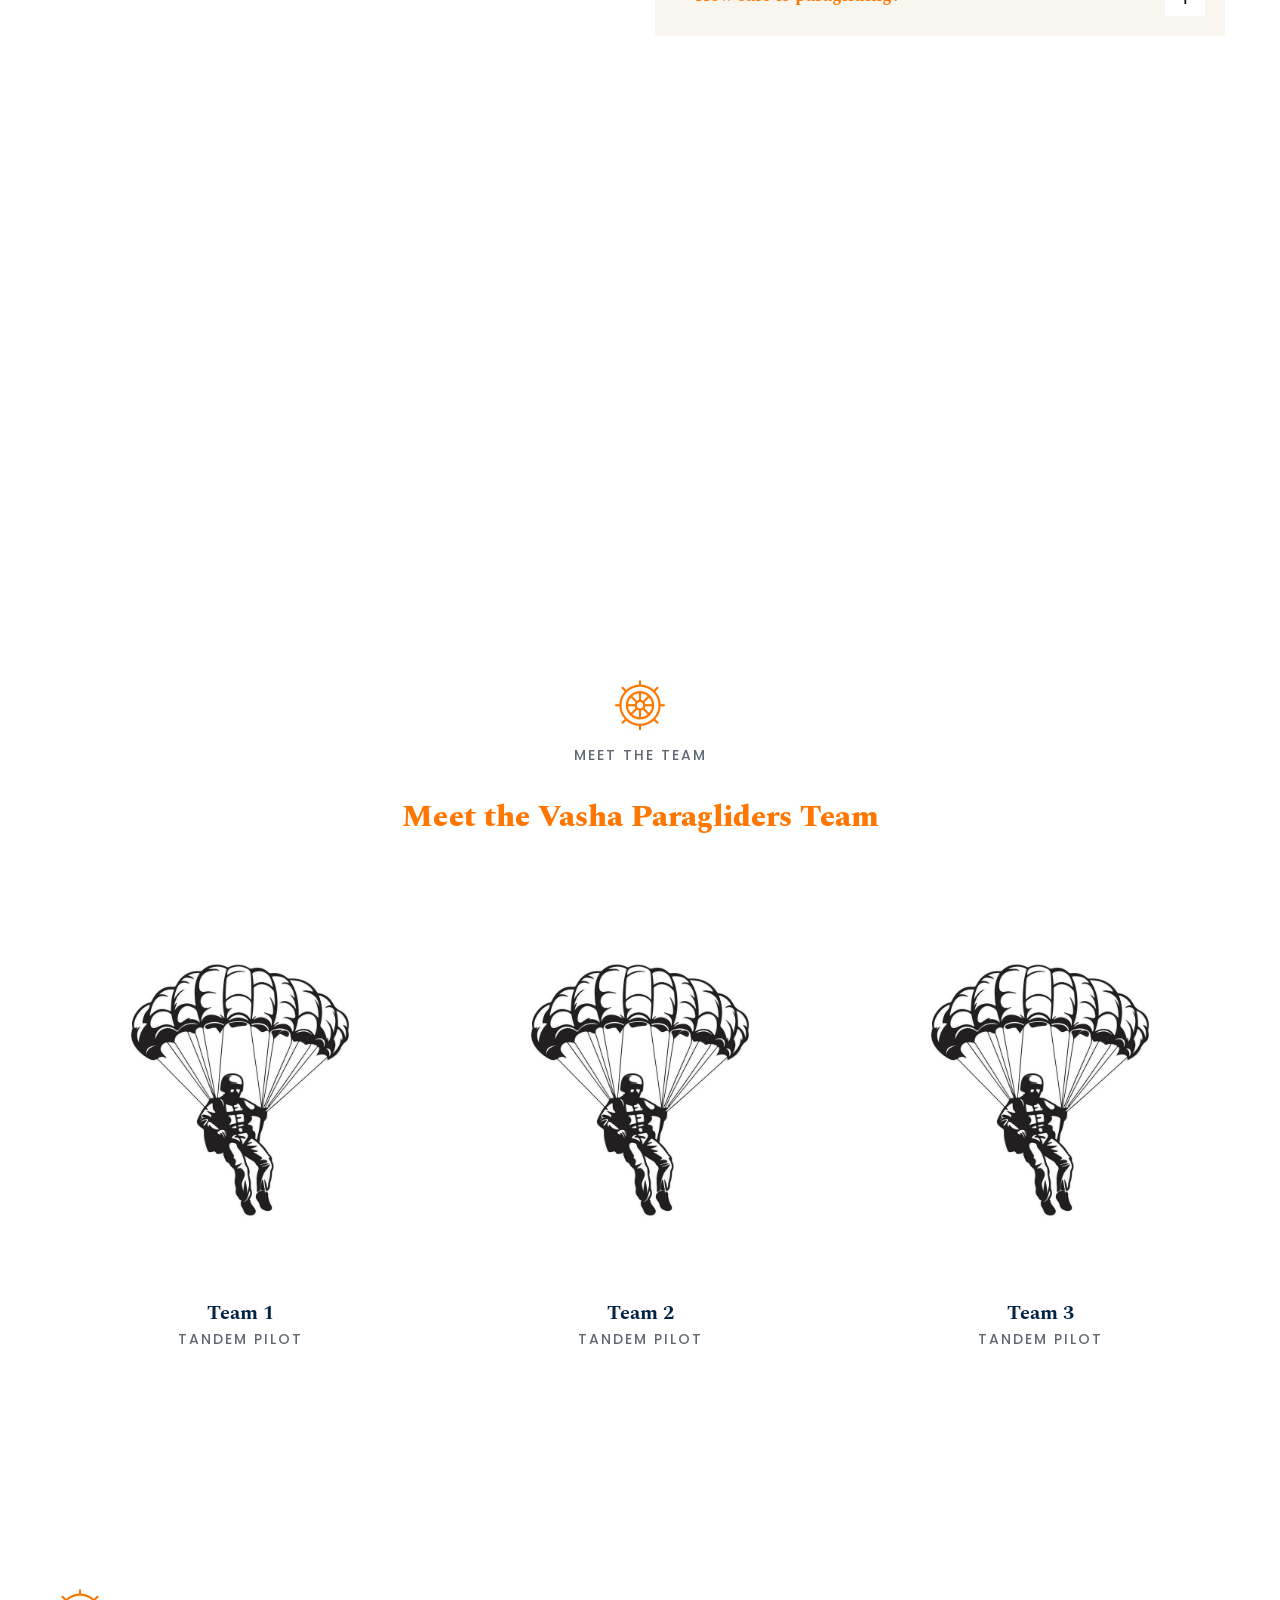
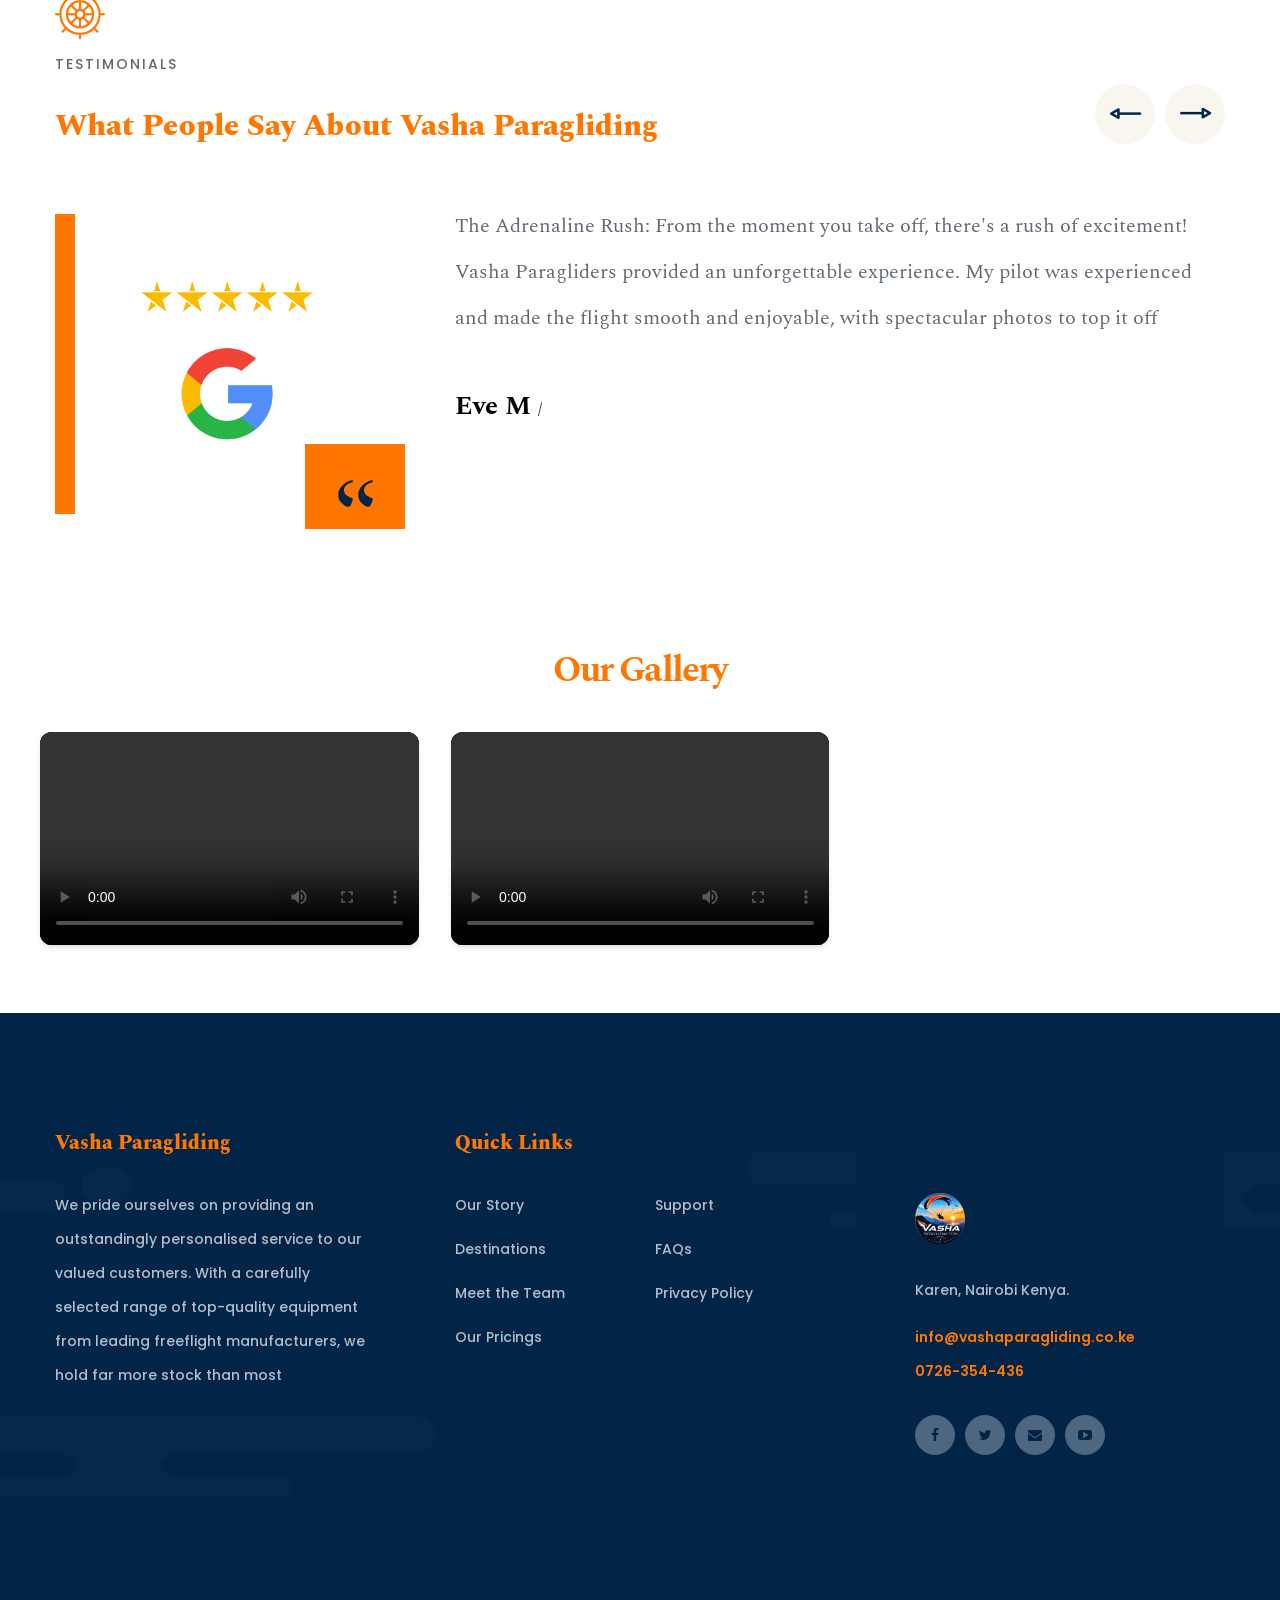
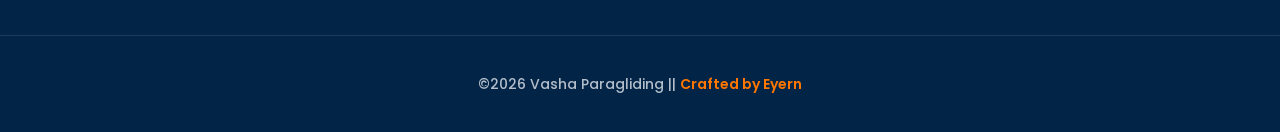
==== commit 71d92c2d: "hero & h-tags resize" ====
--- a/index.html
+++ b/index.html
@@ -188,6 +188,7 @@
                             <div class="content">
                                 <div class="title thm-clr1">Fly High, Live Free, Explore Nature</div>
                                 <div class="big-title">Vasha Paragliding</div>
+                                <div class="text">Learn to paraglide with us. We offer in-depth training under the supervision of world-class instructors.</div>
                                 <div class="btn-box">
                                     <a href="tel:+254726354436">Start Flying</a>
                                 </div>
--- a/css/style.css
+++ b/css/style.css
@@ -2177,7 +2177,7 @@
     position: relative;
     margin: 24px 0 45px;
     color: #ffffff;
-    font-size: 50px;
+    font-size: 30px;
     line-height: 1.1em;
     font-weight: 800;
     text-transform: none;
@@ -3794,7 +3794,7 @@
 }
 
 .single-footer-widget .title h3 {
-    color: #ffffff;
+    color: #FF7700;
     font-size: 20px;
     line-height: 24px;
     font-weight: 800;
@@ -4239,7 +4239,7 @@
     position: relative;
     margin: 25px 0 12px;
     color: #ffffff;
-    font-size: 100px;
+    font-size: 50px;
     line-height: 1.01em;
     font-weight: 700;
     text-transform: none;
@@ -4271,7 +4271,7 @@
     position: relative;
     margin-bottom: 50px;
     color: #ffffff;
-    font-size: 22px;
+    font-size: 20px;
     line-height: 1.6em;
     font-weight: 500;
     font-family: 'Poppins', sans-serif;
@@ -6235,7 +6235,7 @@
 }
 
 .contact-information-box .title h1 {
-    color: #022447;
+    color: #FF7700;
     font-size: 30px;
     line-height: 1.2em;
     font-weight: 800;
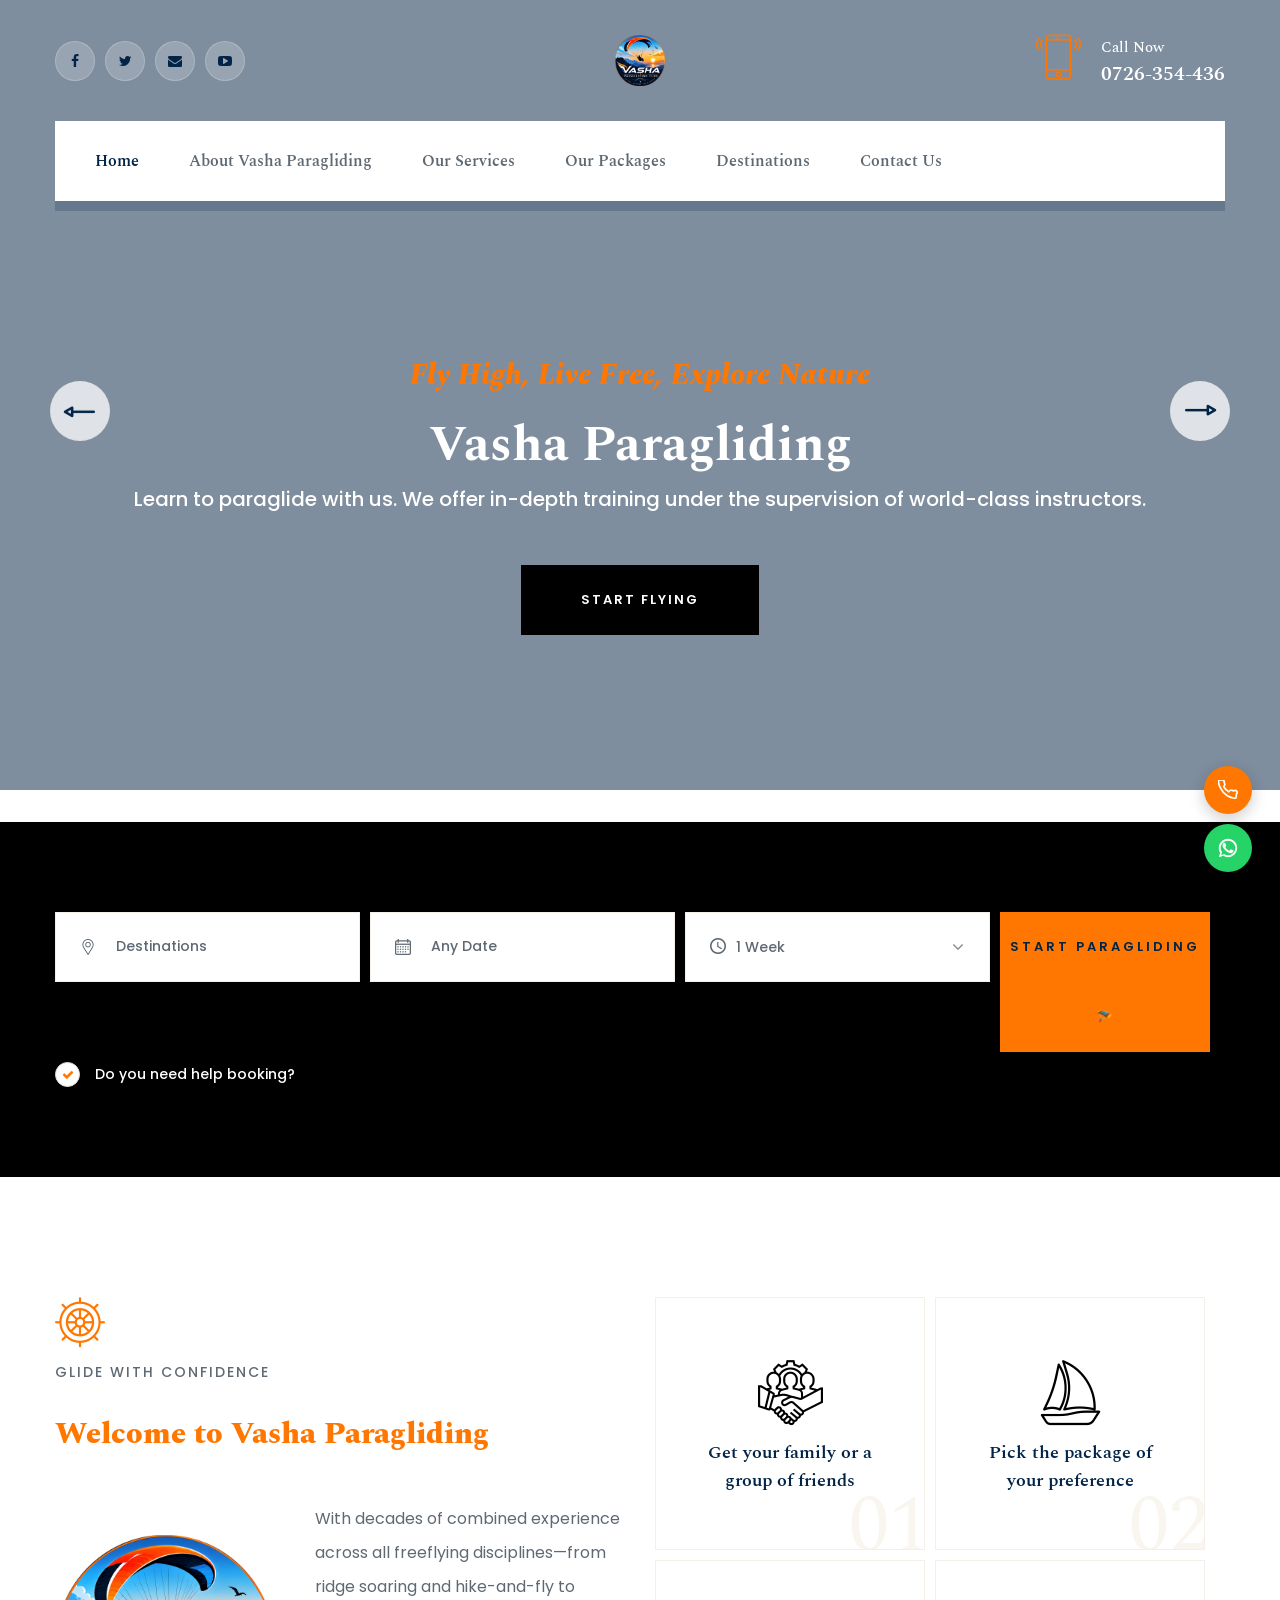
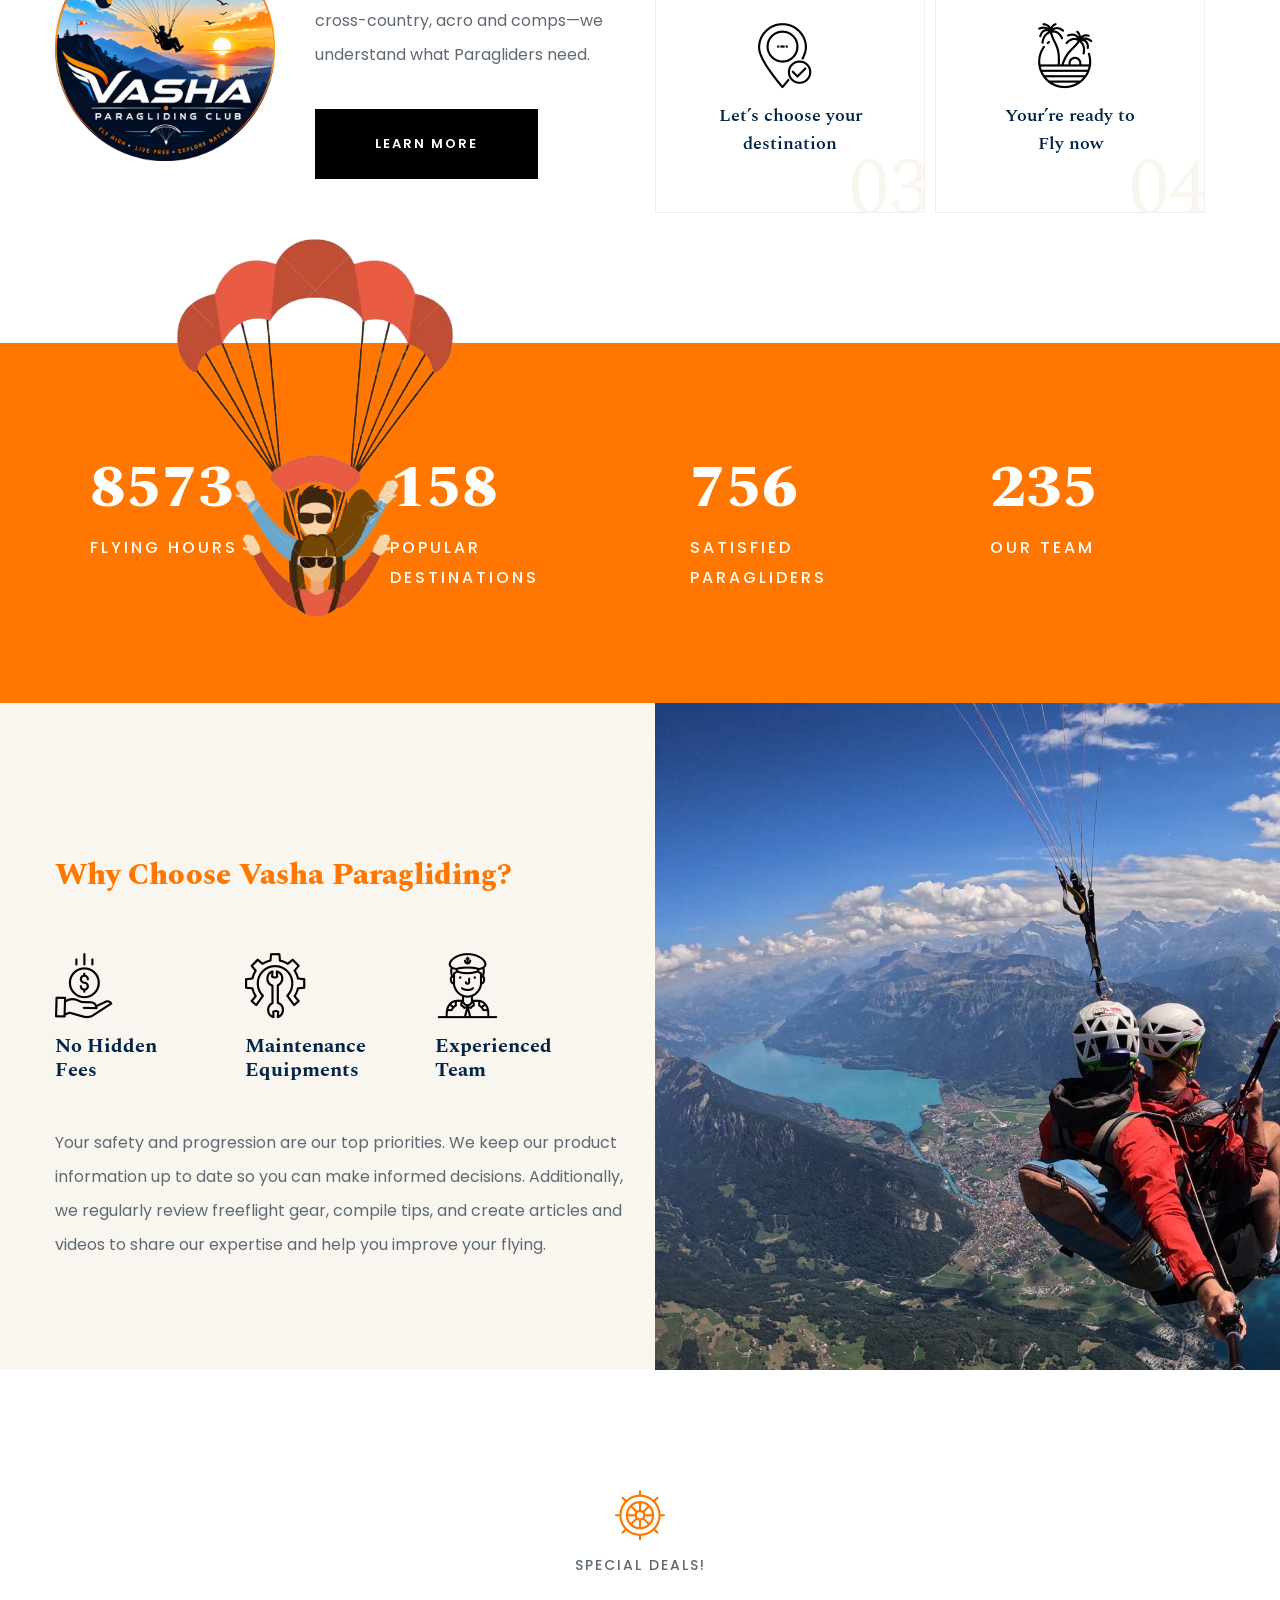
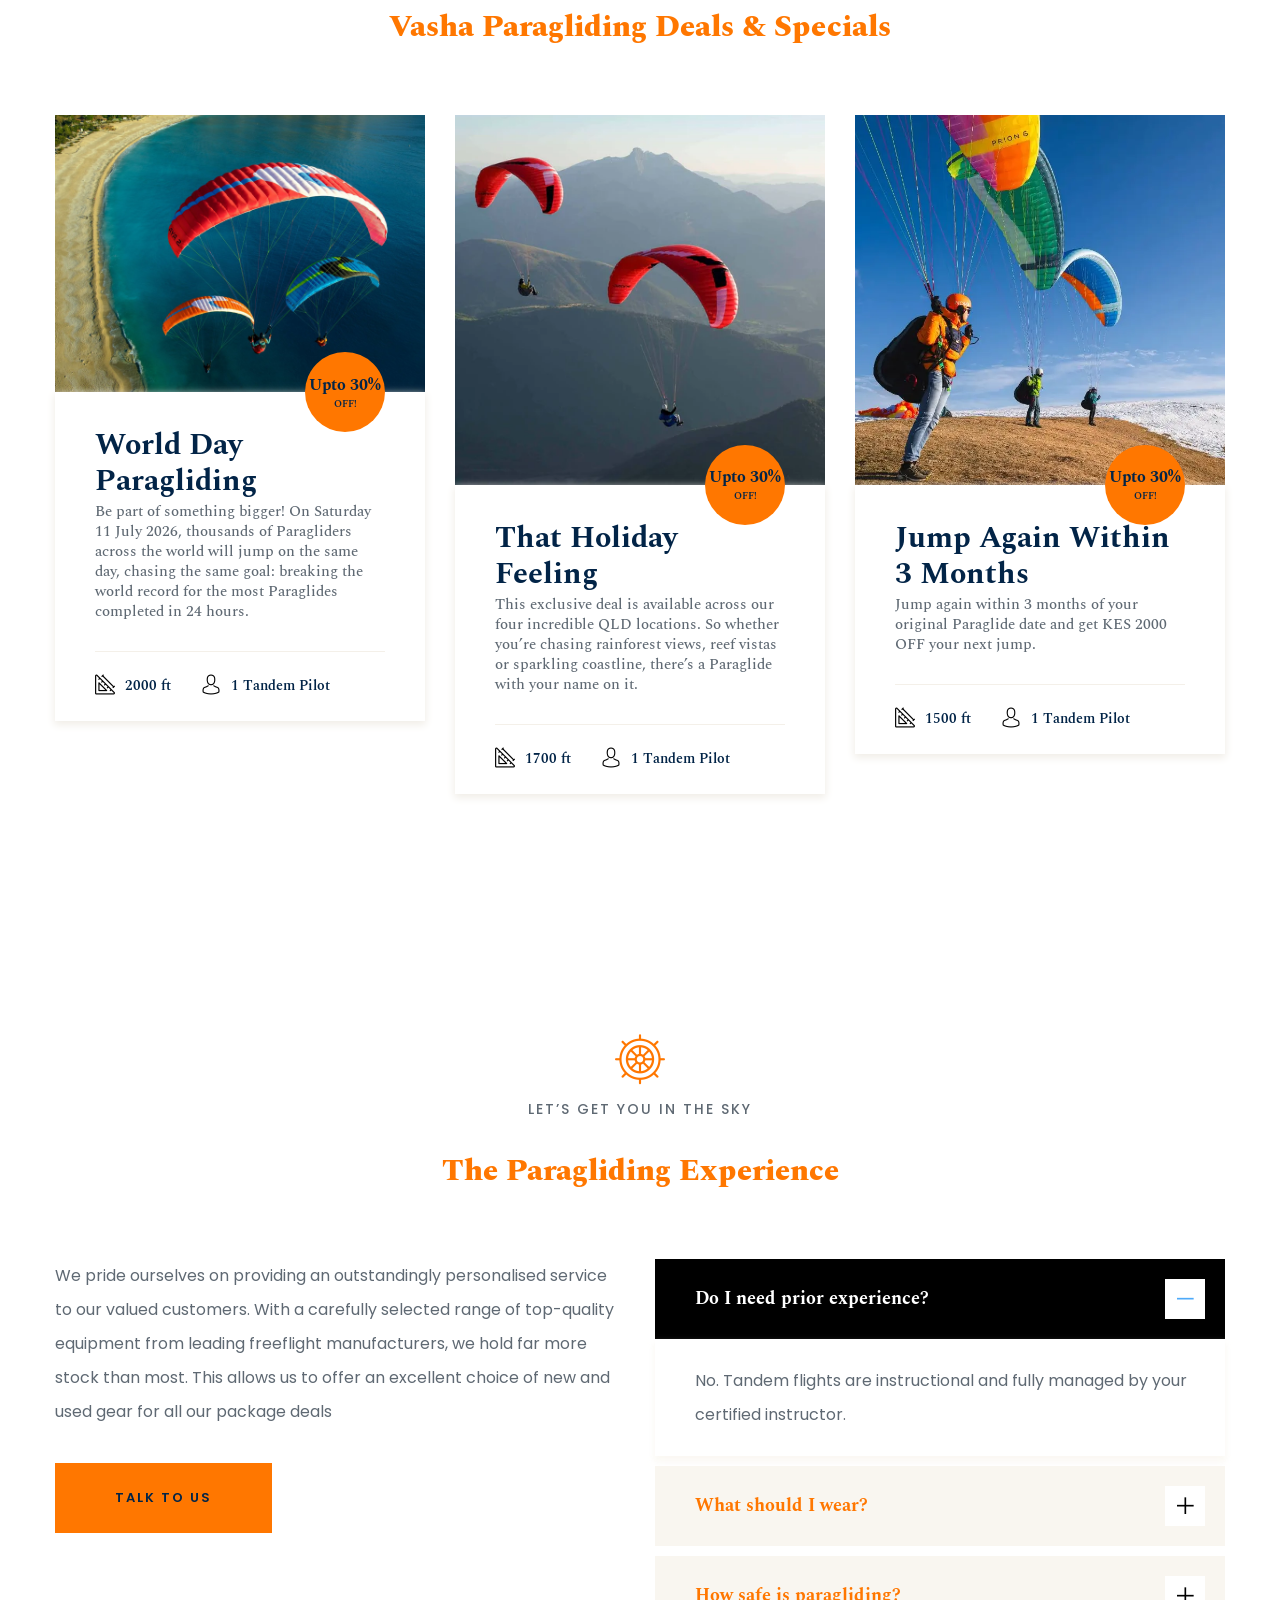
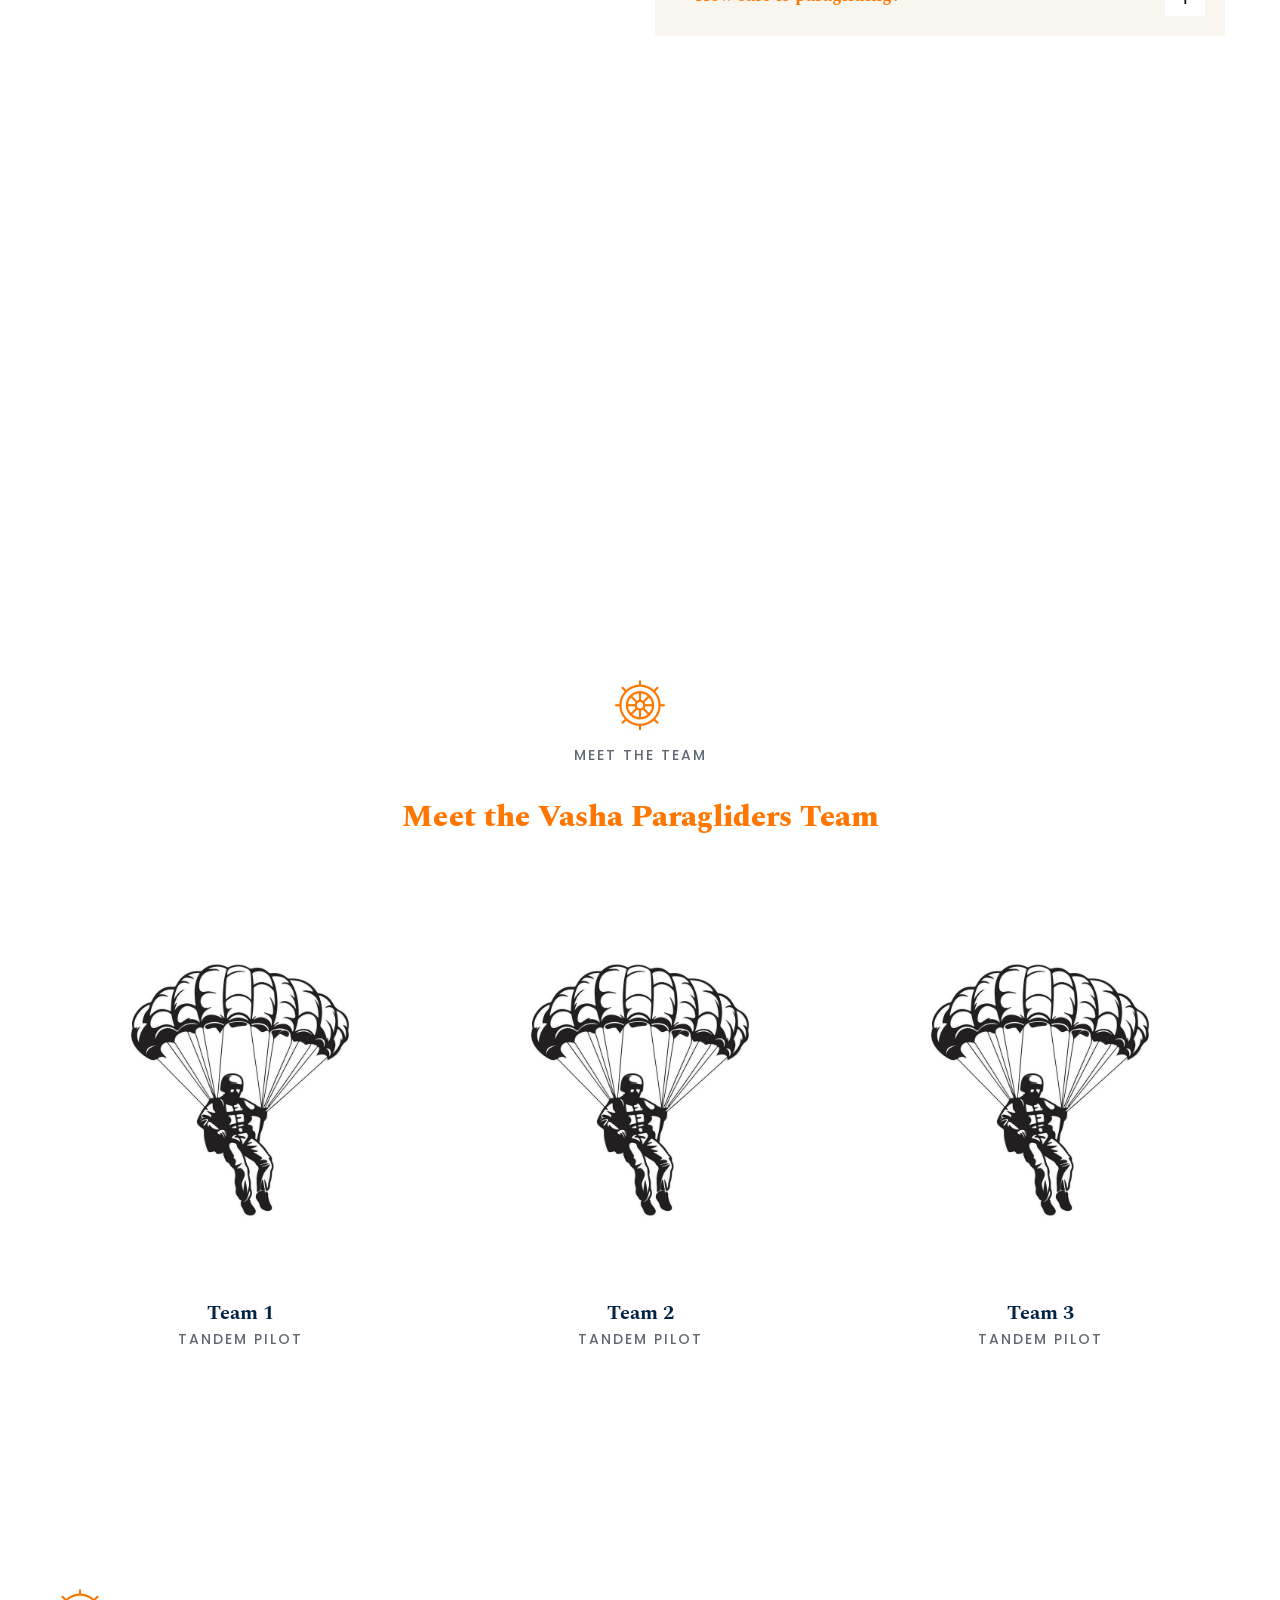
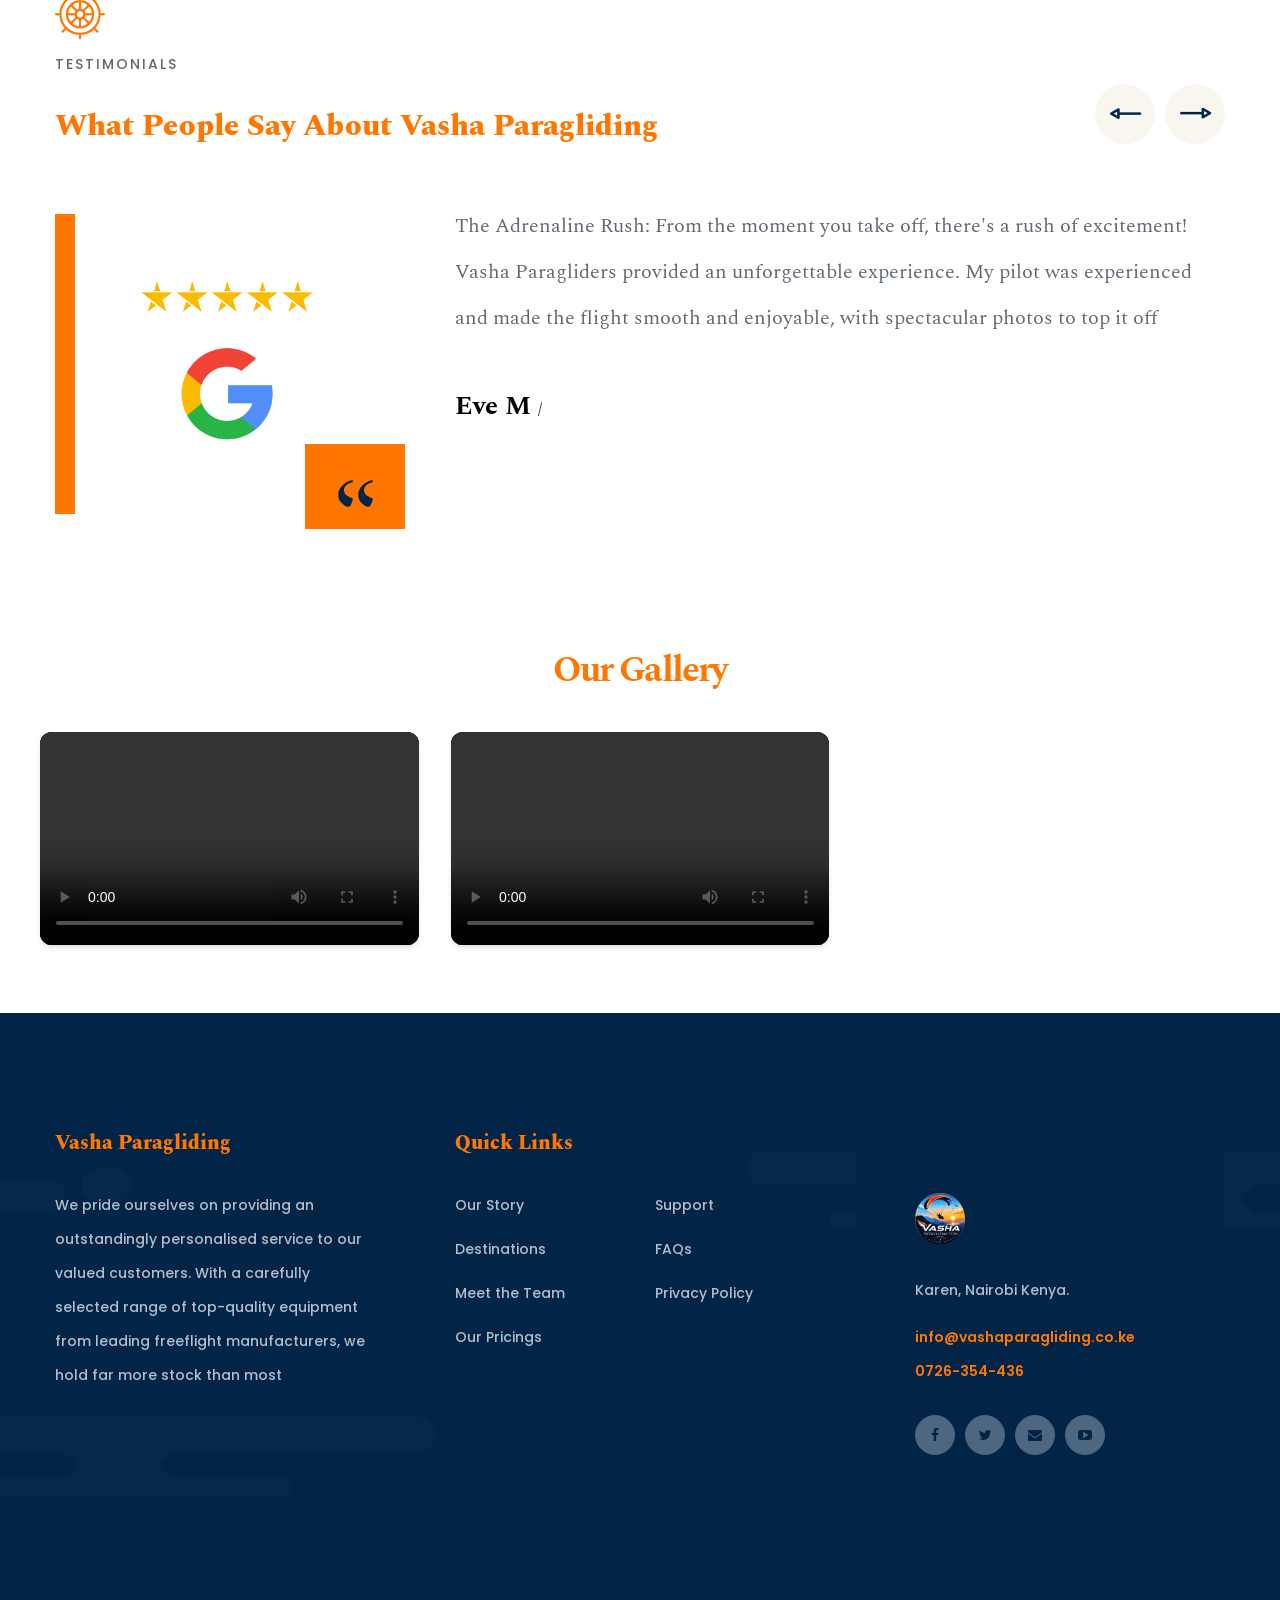
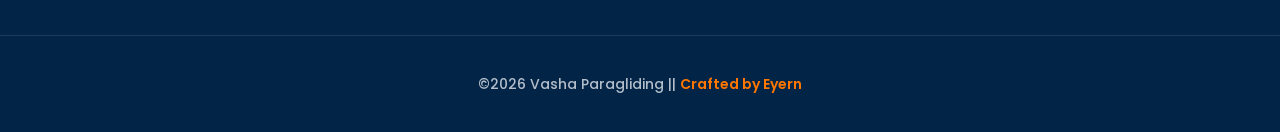
==== commit f9c00308: "mobile nav" ====
--- a/index.html
+++ b/index.html
@@ -96,7 +96,7 @@
                                 <!--Mobile Navigation Toggler-->
                                 <div class="mobile-nav-toggler style2"><span class="icon fa fa-bars"></span></div>
                                 <!-- Main Menu -->
-                                <nav class="main-menu style2 navbar-expand-md navbar-light">
+                                <nav class="main-menu style2 navbar-expand-md navbar-dark">
                                     <div class="collapse navbar-collapse show clearfix" id="navbarSupportedContent">
                                         <ul class="navigation clearfix">
                                             <li class="dropdown current"><a href="index.html">Home</a>
@@ -153,7 +153,7 @@
                 <div class="close-btn"><span class="icon flaticon-multiply"></span></div>
 
                 <nav class="menu-box">
-                    <div class="nav-logo"><a href="index.html"><img src="images/resources/logo.png" alt="" title=""></a>
+                    <div class="nav-logo"><a href="index.html"><img src="images/resources/vasha-logo.png" width="50" height="50" alt="" title=""></a>
                     </div>
                     <div class="menu-outer">
                         <!--Here Menu Will Come Automatically Via Javascript / Same Menu as in Header-->
@@ -162,9 +162,7 @@
                     <div class="social-links">
                         <ul class="clearfix">
                             <li><a href="#"><span class="fab fa fa-facebook-square"></span></a></li>
-                            <li><a href="#"><span class="fab fa fa-twitter-square"></span></a></li>
-                            <li><a href="#"><span class="fab fa fa-pinterest-square"></span></a></li>
-                            <li><a href="#"><span class="fab fa fa-google-plus-square"></span></a></li>
+                            <li><a href="#"><span class="fab fa fa-twitter-square"></span></a></li>  
                             <li><a href="#"><span class="fab fa fa-youtube-square"></span></a></li>
                         </ul>
                     </div>
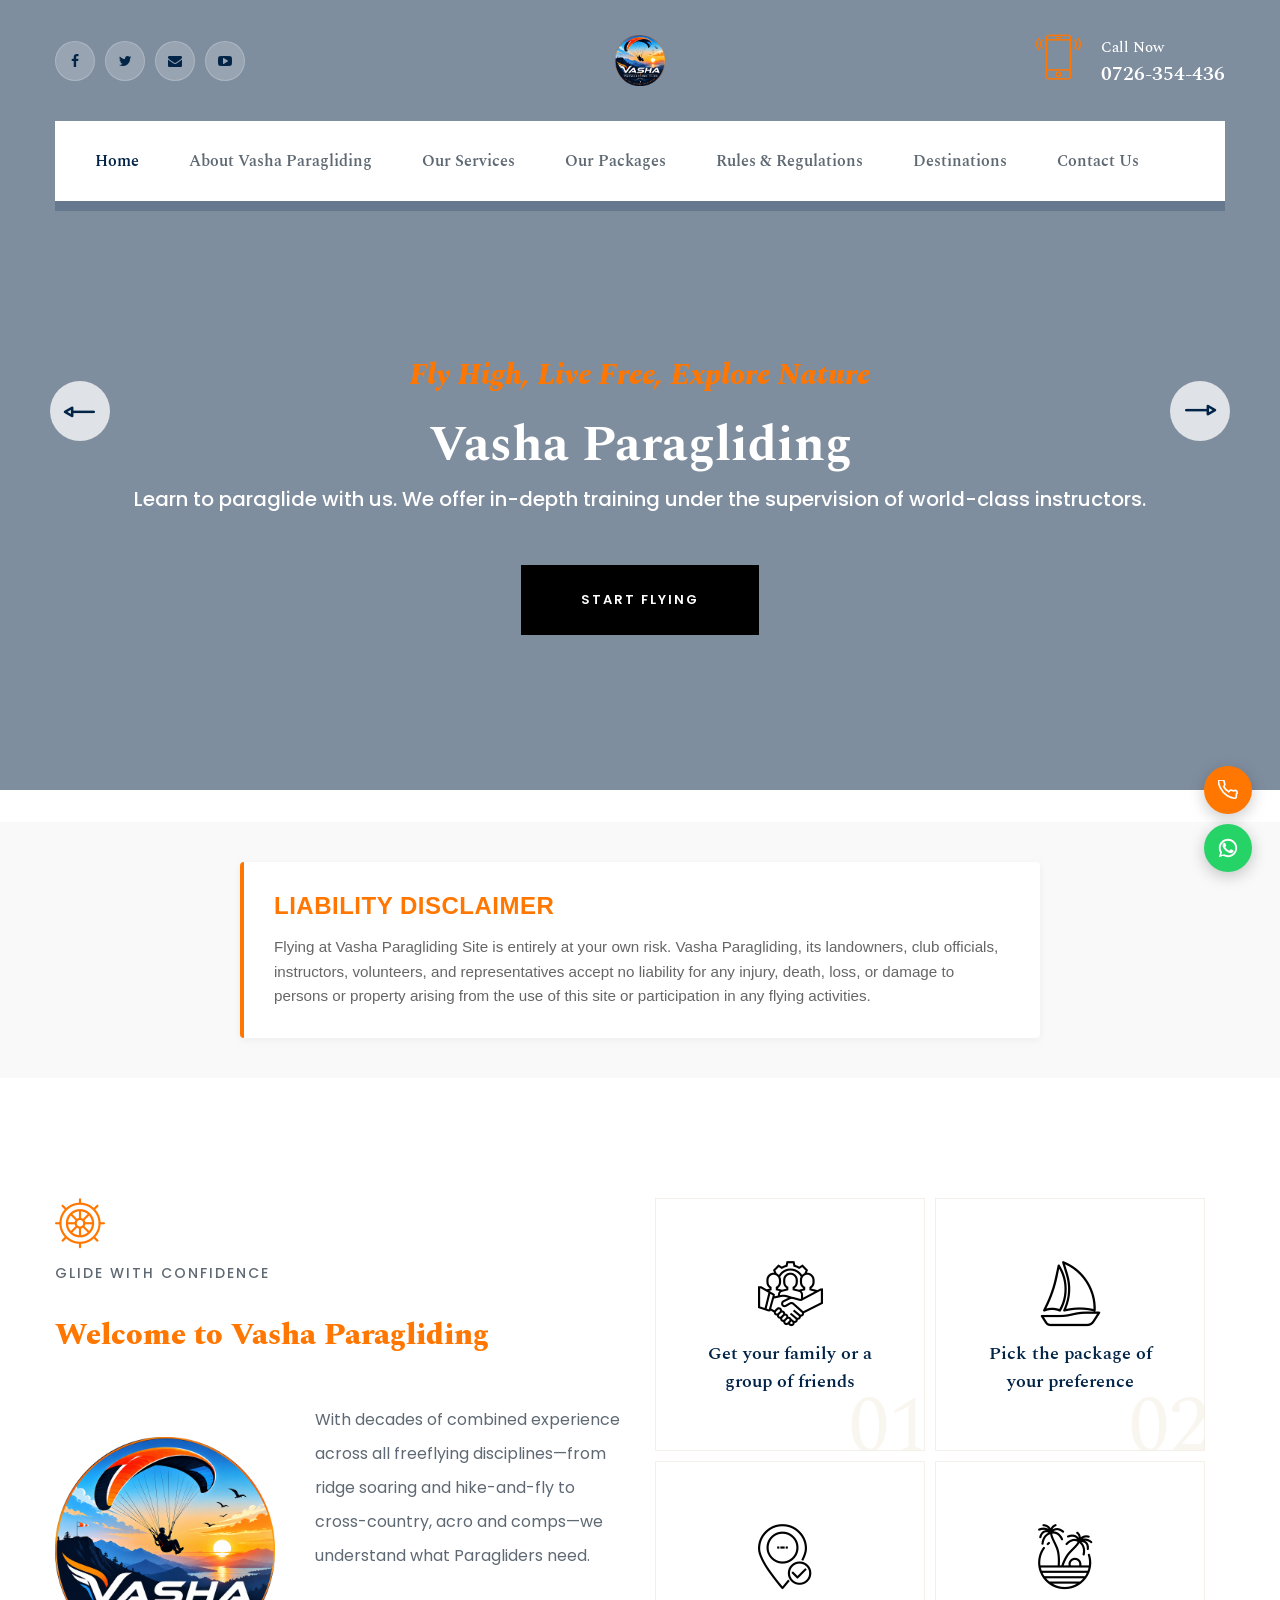
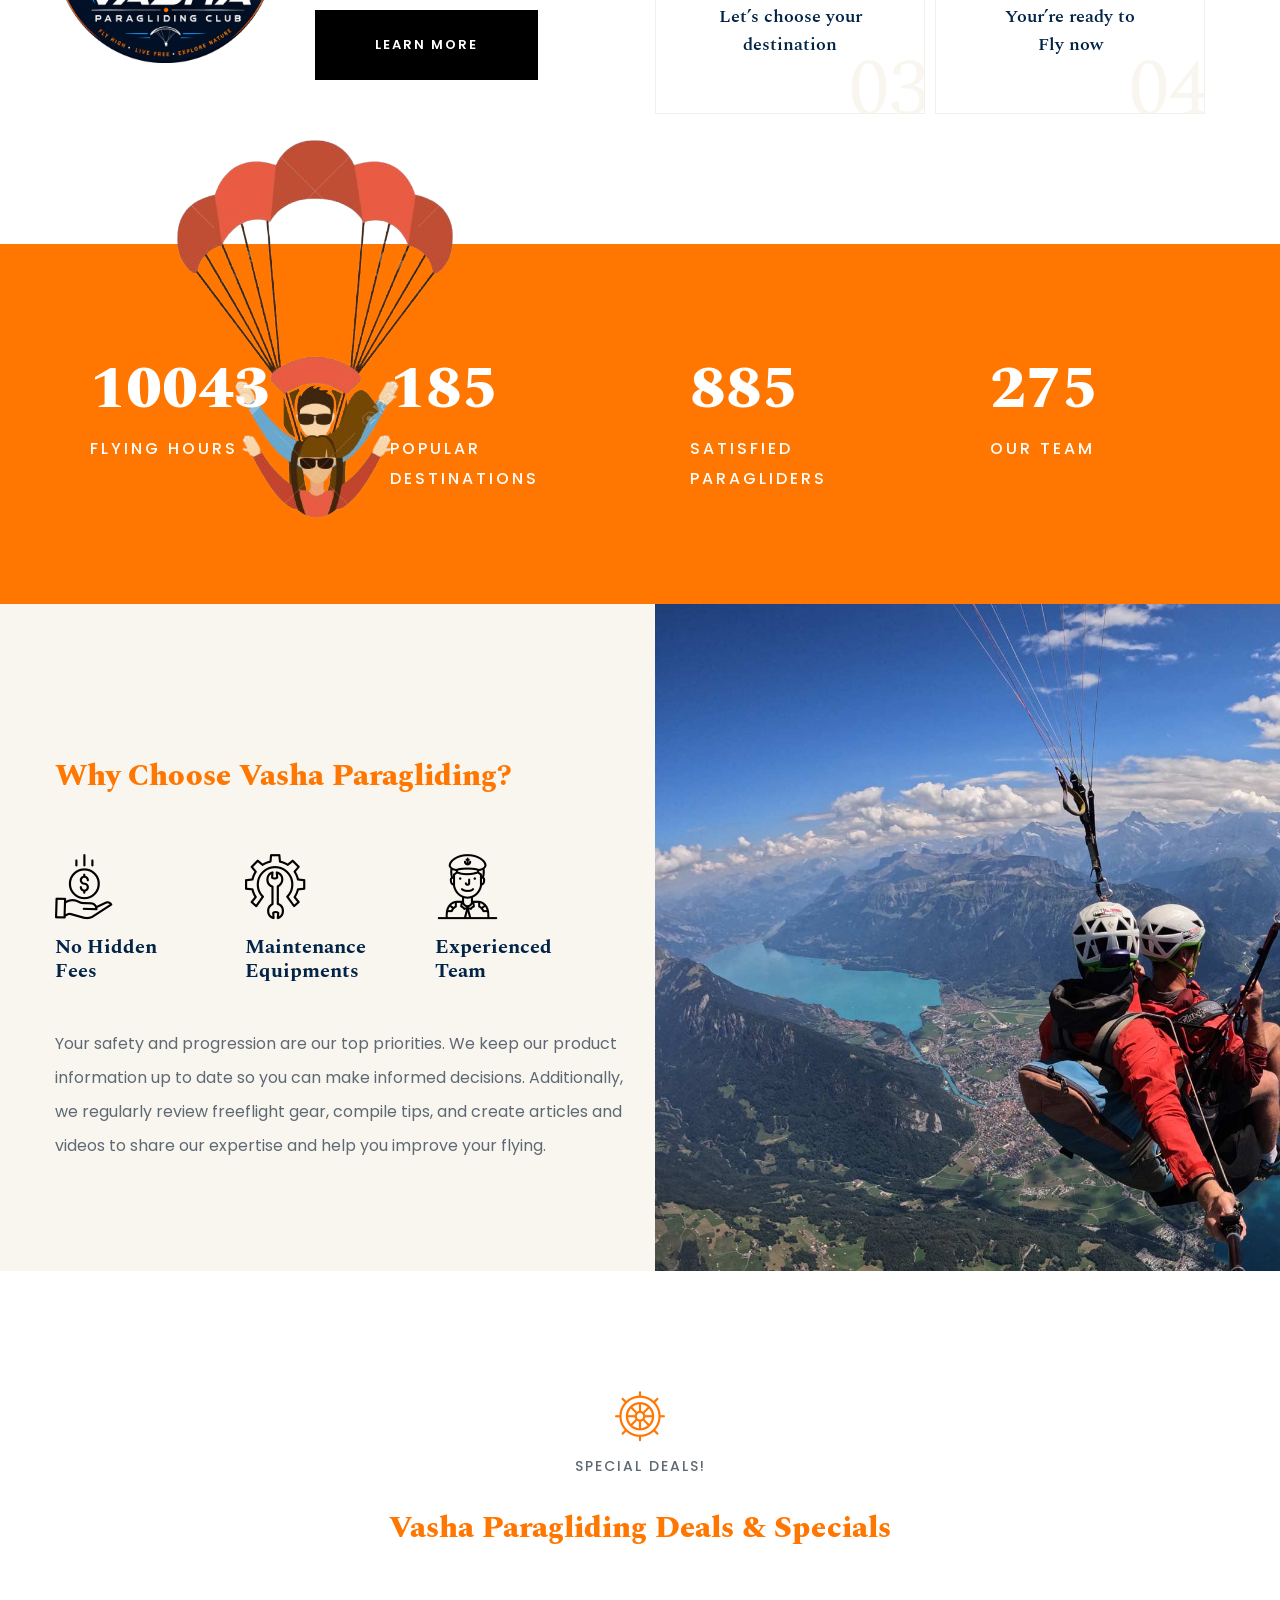
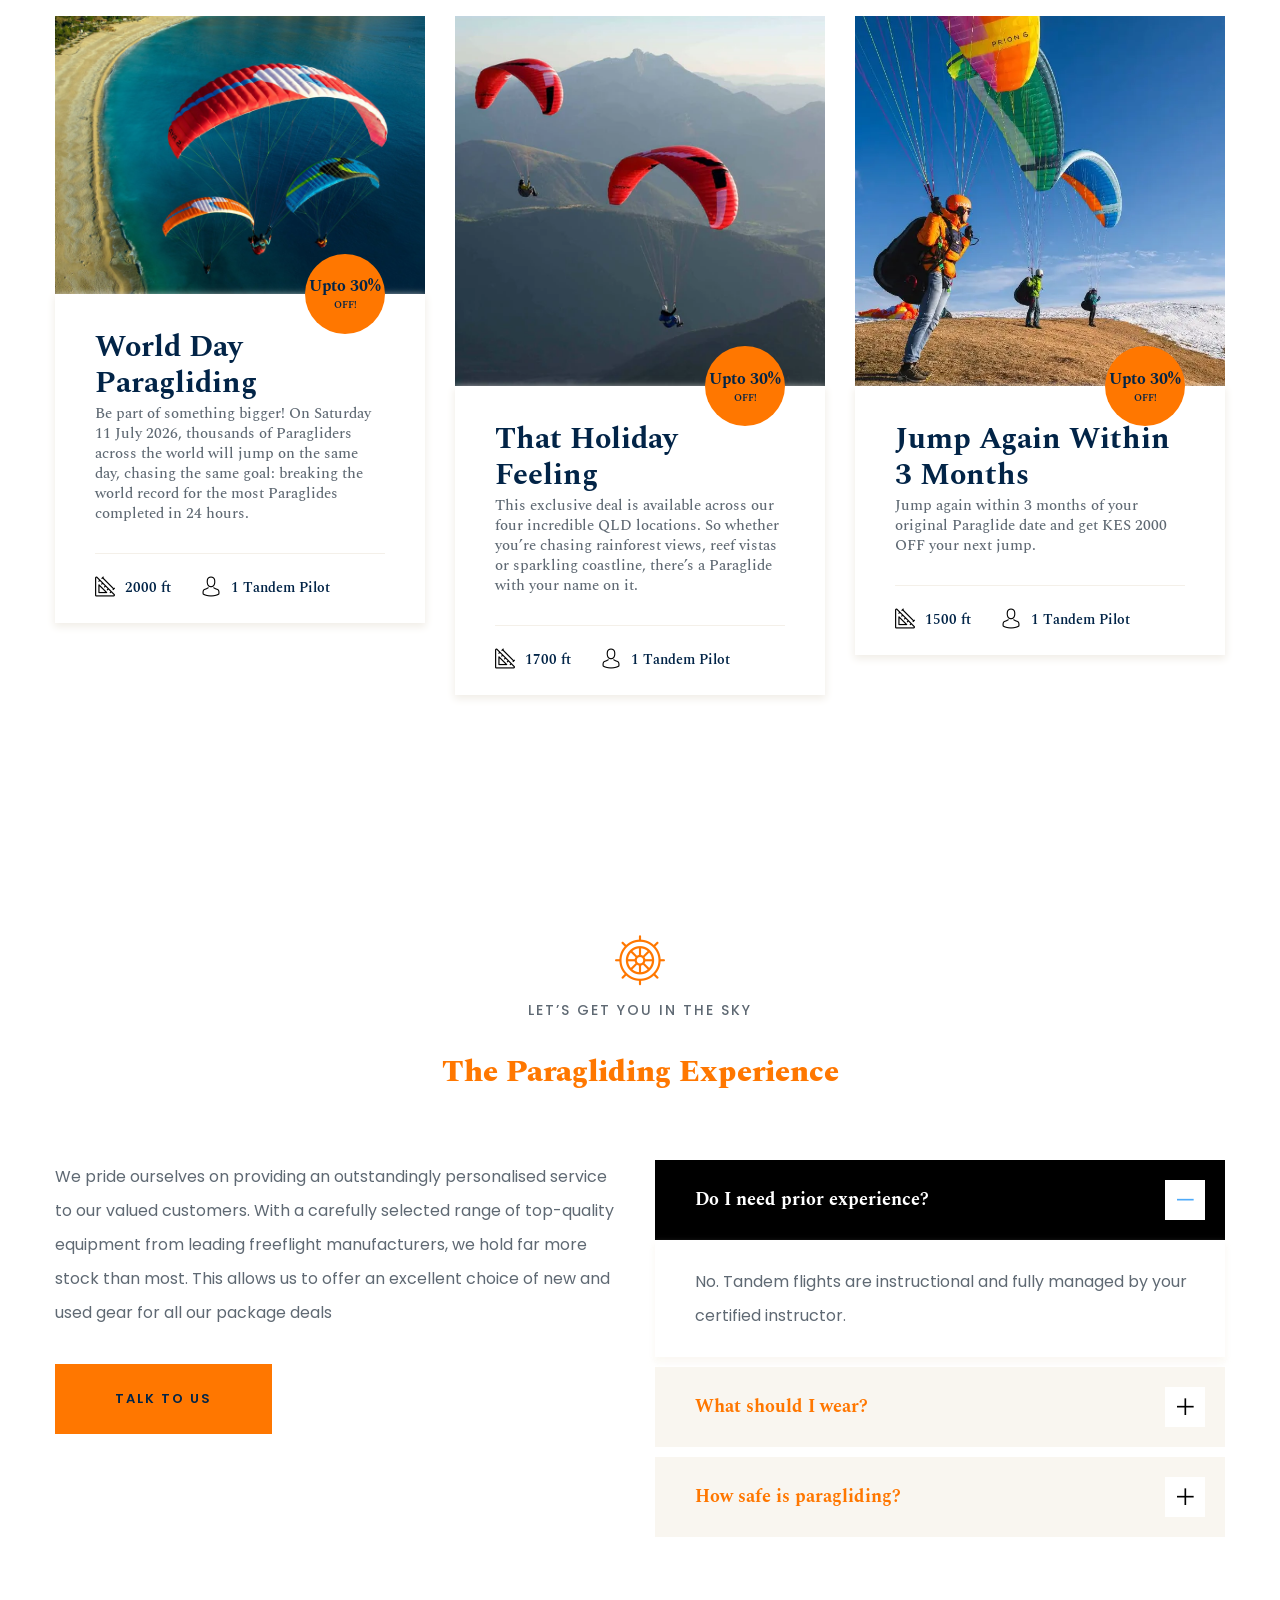
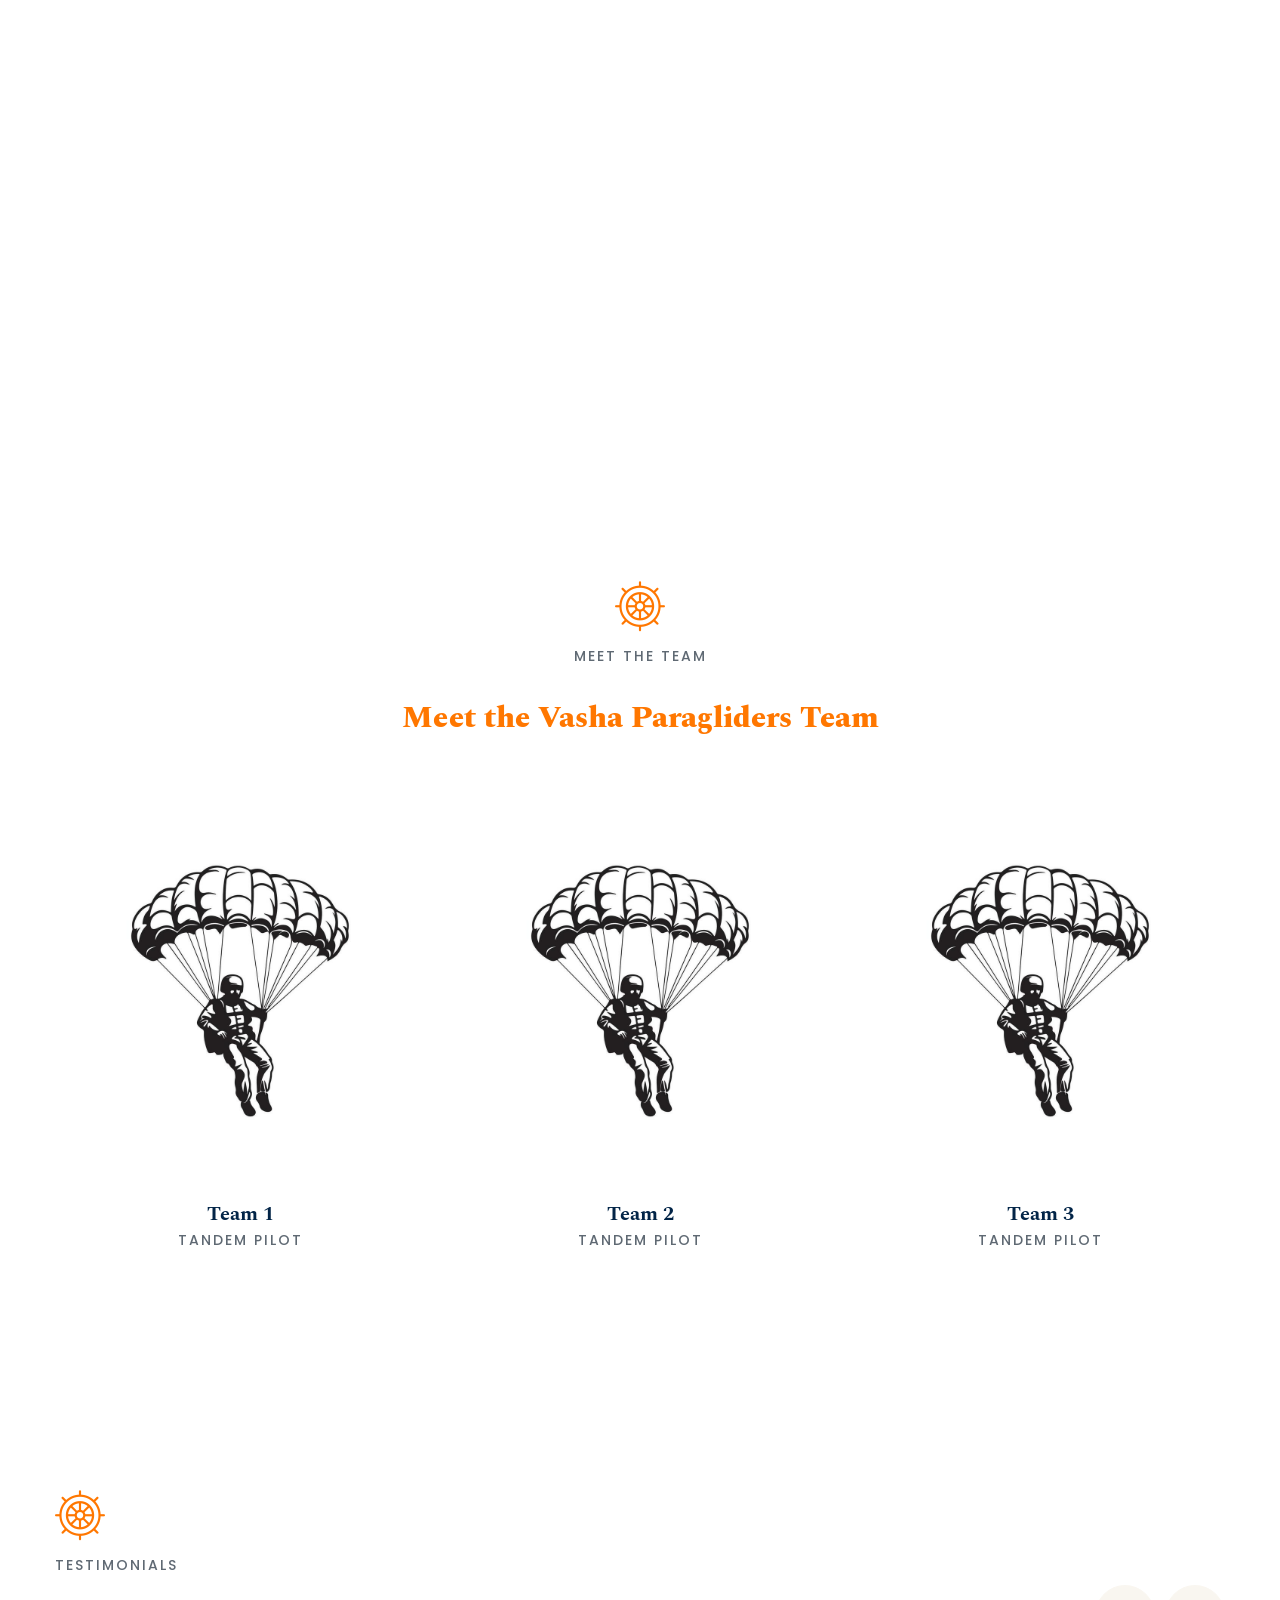
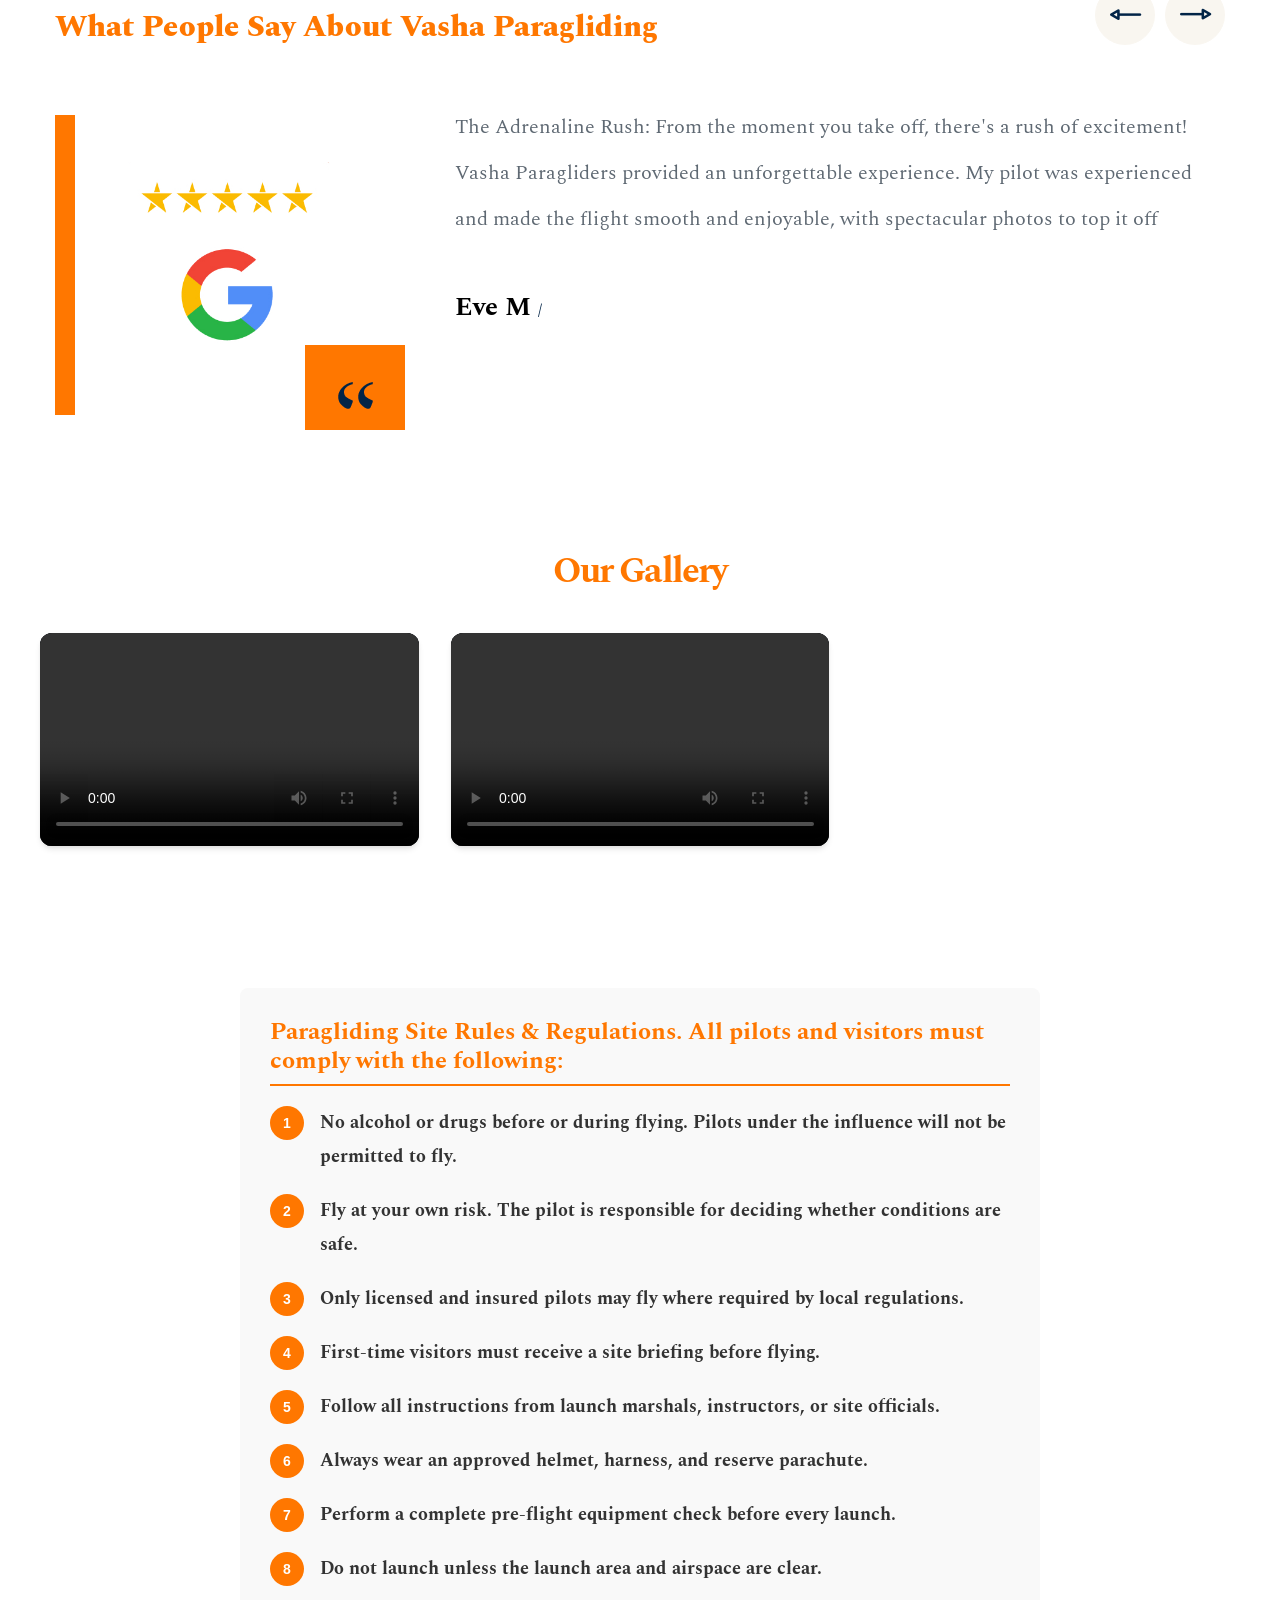
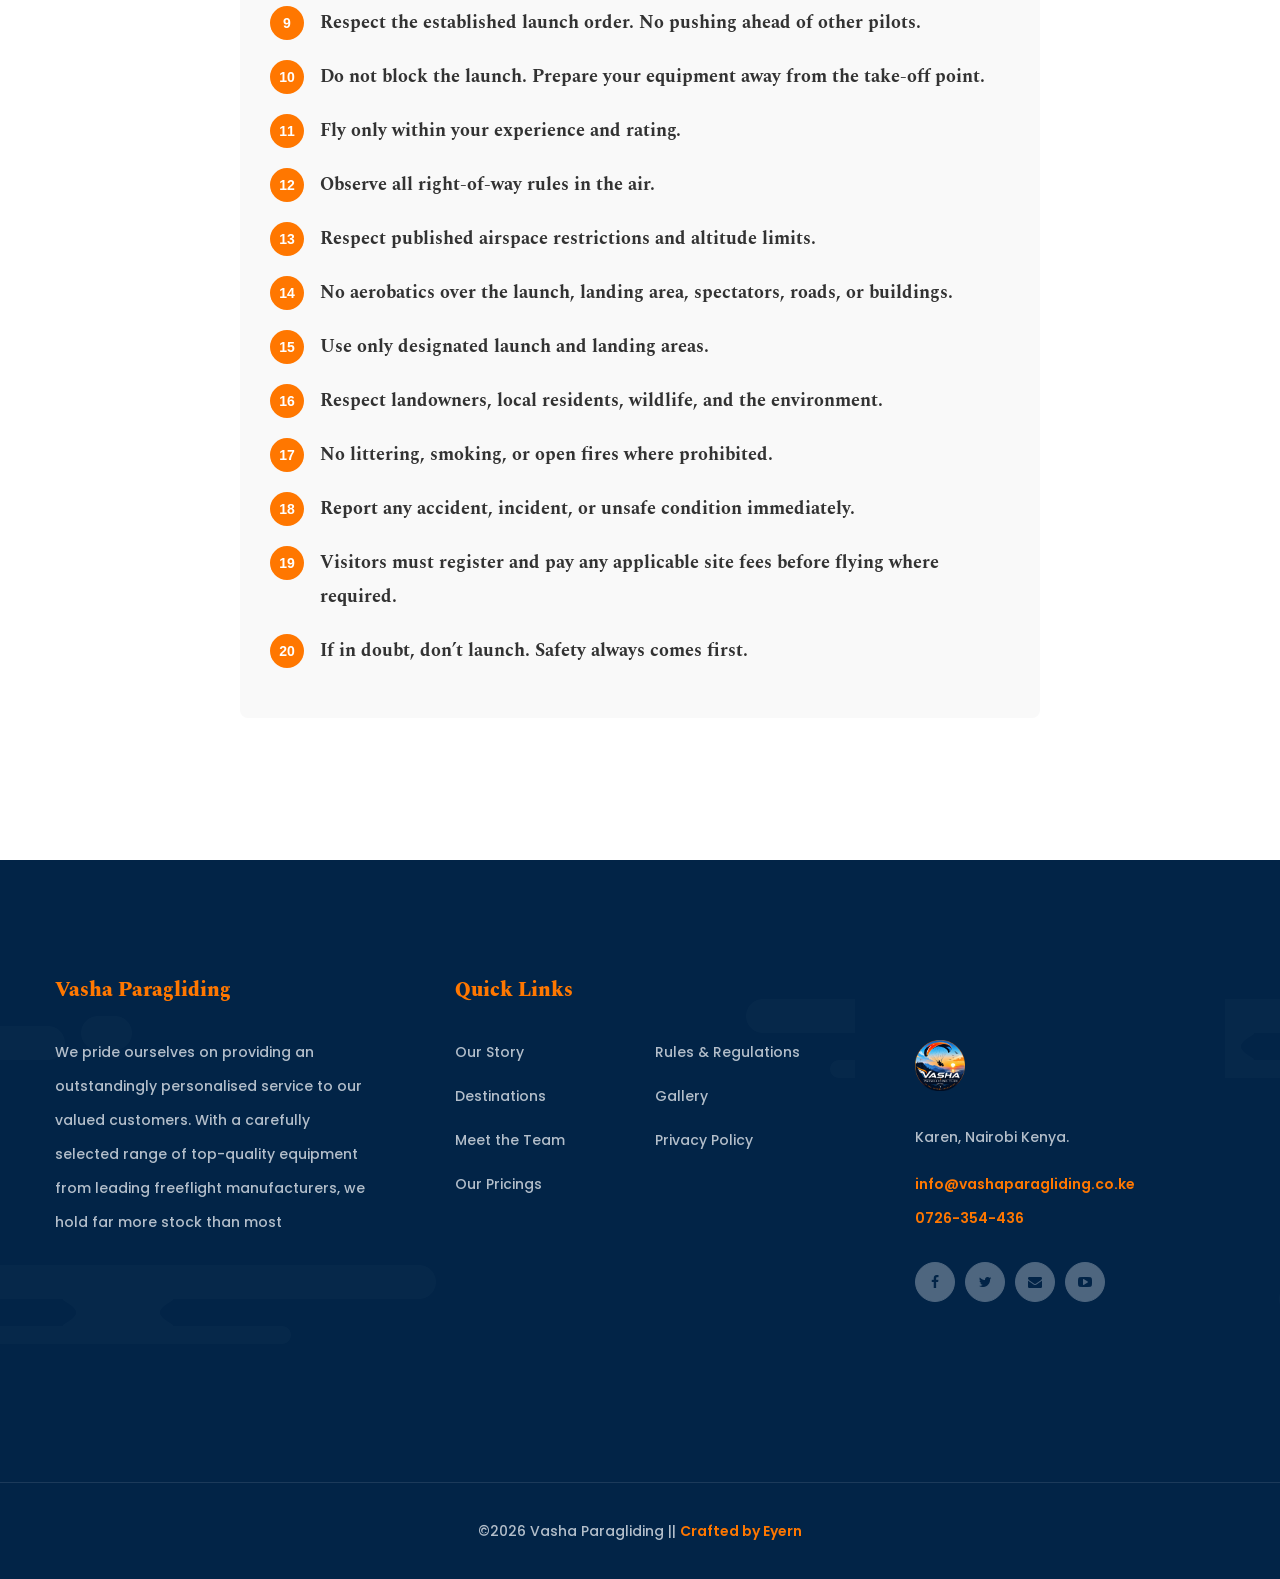
==== commit 1ff71ddf: "gallery & coordinates" ====
--- a/index.html
+++ b/index.html
@@ -3,7 +3,7 @@
 
 <head>
     <meta charset="UTF-8">
-    <title>Home | Vasha Paragliding</title>
+    <title>Home | Vasha Paragliding in Kenya</title>
 
     <!-- responsive meta -->
     <meta name="viewport" content="width=device-width, initial-scale=1">
@@ -112,6 +112,7 @@
                                                     <li><a href="packages.html">Family</a></li>
                                                 </ul>
                                             </li>
+                                            <li><a href="rules-&-regulations.html">Rules & Regulations</a></li>
                                             <li><a href="packages.html">Destinations</a></li>
                                             <li><a href="contact.html">Contact Us</a></li>
                                         </ul>
@@ -153,7 +154,8 @@
                 <div class="close-btn"><span class="icon flaticon-multiply"></span></div>
 
                 <nav class="menu-box">
-                    <div class="nav-logo"><a href="index.html"><img src="images/resources/vasha-logo.png" width="50" height="50" alt="" title=""></a>
+                    <div class="nav-logo"><a href="index.html"><img src="images/resources/vasha-logo.png" width="50"
+                                height="50" alt="" title=""></a>
                     </div>
                     <div class="menu-outer">
                         <!--Here Menu Will Come Automatically Via Javascript / Same Menu as in Header-->
@@ -162,7 +164,7 @@
                     <div class="social-links">
                         <ul class="clearfix">
                             <li><a href="#"><span class="fab fa fa-facebook-square"></span></a></li>
-                            <li><a href="#"><span class="fab fa fa-twitter-square"></span></a></li>  
+                            <li><a href="#"><span class="fab fa fa-twitter-square"></span></a></li>
                             <li><a href="#"><span class="fab fa fa-youtube-square"></span></a></li>
                         </ul>
                     </div>
@@ -186,7 +188,8 @@
                             <div class="content">
                                 <div class="title thm-clr1">Fly High, Live Free, Explore Nature</div>
                                 <div class="big-title">Vasha Paragliding</div>
-                                <div class="text">Learn to paraglide with us. We offer in-depth training under the supervision of world-class instructors.</div>
+                                <div class="text">Learn to paraglide with us. We offer in-depth training under the
+                                    supervision of world-class instructors.</div>
                                 <div class="btn-box">
                                     <a href="tel:+254726354436">Start Flying</a>
                                 </div>
@@ -233,62 +236,17 @@
         <!-- End Main Slider -->
 
 
-        <!--Start Boats Skipper Form Area-->
-        <section class="boats-skipper-form-area thm_bgclr2">
-            <div class="container">
-                <div class="row">
-                    <div class="col-xl-12 col-lg-12">
-                        <div class="boats-skipper-search-box style2 text-center">
-                            <form class="boats-skipper-form" name="boats-skipper-form" action="tel:+254726354436"
-                                method="post">
-                                <div class="row">
-                                    <div class="col-xl-12">
-                                        <div class="input-box">
-                                            <input type="text" name="form_desti" value="" placeholder="Destinations"
-                                                required="">
-                                            <div class="icon-box">
-                                                <span class="flaticon-pin-1"></span>
-                                            </div>
-                                        </div>
-                                        <div class="input-box">
-                                            <input type="text" name="date" placeholder="Any Date" id="datepicker">
-                                            <div class="icon-box">
-                                                <span class="flaticon-calendar"></span>
-                                            </div>
-                                        </div>
-                                        <div class="input-box">
-                                            <select class="selectpicker" data-width="100%">
-                                                <option selected="selected">1 Week</option>
-                                                <option>2 Week</option>
-                                                <option>3 Week</option>
-                                                <option>4 Week</option>
-                                                <option>5 Week</option>
-                                            </select>
-                                            <div class="icon-box two">
-                                                <span class="flaticon-clock"></span>
-                                            </div>
-                                        </div>
-                                        <div class="button-box">
-                                            <button type="submit">Start Paragliding 🪂 </button>
-                                        </div>
-                                    </div>
-                                </div>
-                                <div class="row">
-                                    <div class="col-xl-12">
-                                        <div class="need-skipper">
-                                            <input type="checkbox" name="skipper1" id="skipper" checked>
-                                            <label for="skipper"><span></span>Do you need help booking?</label>
-                                        </div>
-                                    </div>
-                                </div>
-                            </form>
-                        </div>
-                    </div>
-
-                </div>
-            </div>
-        </section>
-        <!--End Boats Skipper Form Area-->
+        <section class="disclaimer-section">
+            <div class="disclaimer-container">
+                <h2 class="disclaimer-title">Liability Disclaimer</h2>
+                <p class="disclaimer-text">
+                    Flying at Vasha Paragliding Site is entirely at your own risk. Vasha Paragliding, its landowners,
+                    club officials, instructors, volunteers, and representatives accept no liability for any injury,
+                    death, loss, or damage to persons or property arising from the use of this site or participation in
+                    any flying activities.
+                </p>
+            </div>
+        </section>
 
 
 
@@ -816,11 +774,73 @@
             </div>
         </div>
 
-        <br><br>
-
-
-
-
+        <br><br><br>
+        <section class="rules-section">
+            <h2>Paragliding Site Rules & Regulations. All pilots and visitors must comply with the following:</h2>
+            <ol class="rules-list">
+                <li>
+                    <h3>No alcohol or drugs before or during flying. Pilots under the influence will not be permitted to fly. </h3>
+                </li>
+                <li>
+                    <h3>Fly at your own risk. The pilot is responsible for deciding whether conditions are safe.</h3>
+                </li>
+                <li>
+                    <h3>Only licensed and insured pilots may fly where required by local regulations.  </h3>
+                </li>
+                <li>
+                    <h3>First-time visitors must receive a site briefing before flying.</h3>
+                </li>
+                <li>
+                    <h3>Follow all instructions from launch marshals, instructors, or site officials.  </h3>
+                </li>
+                <li>
+                    <h3>Always wear an approved helmet, harness, and reserve parachute.  </h3>
+                </li>
+                <li>
+                    <h3>Perform a complete pre-flight equipment check before every launch.</h3>
+                </li>
+                <li>
+                    <h3>Do not launch unless the launch area and airspace are clear.</h3>
+                </li>
+                <li>
+                    <h3>Respect the established launch order. No pushing ahead of other pilots.</h3>
+                </li>
+                <li>
+                    <h3>Do not block the launch. Prepare your equipment away from the take-off point.</h3>
+                </li>
+                <li>
+                    <h3>Fly only within your experience and rating.</h3>
+                </li>
+                <li>
+                    <h3>Observe all right-of-way rules in the air.</h3>
+                </li>
+                <li>
+                    <h3>Respect published airspace restrictions and altitude limits.  </h3>
+                </li>
+                <li>
+                    <h3>No aerobatics over the launch, landing area, spectators, roads, or buildings.  </h3>
+                </li>
+                <li>
+                    <h3>Use only designated launch and landing areas.</h3>
+                </li>
+                <li>
+                    <h3>Respect landowners, local residents, wildlife, and the environment.</h3>
+                </li>
+                <li>
+                    <h3>No littering, smoking, or open fires where prohibited.</h3>
+                </li>
+                <li>
+                    <h3>Report any accident, incident, or unsafe condition immediately.</h3>
+                </li>
+                <li>
+                    <h3>Visitors must register and pay any applicable site fees before flying where required.  </h3>
+                </li>
+                <li>
+                    <h3>If in doubt, don’t launch. Safety always comes first.</h3>
+                </li>
+            </ol>
+        </section>
+        <br><br><br>
 
         <!--Start footer area Style2-->
         <footer class="footer-area style2">
@@ -863,8 +883,8 @@
                                         </div>
                                         <div class="col-xl-6">
                                             <ul class="explore-links">
-                                                <li><a href="contact.html">Support</a></li>
-                                                <li><a href="contact.html">FAQs</a></li>
+                                                <li><a href="rules-&-regulations.html">Rules & Regulations</a></li>
+                                                <li><a href="gallery.html">Gallery</a></li>
                                                 <li><a href="contact.html">Privacy Policy</a></li>
                                             </ul>
                                         </div>
--- a/css/style.css
+++ b/css/style.css
@@ -1089,7 +1089,7 @@
     position: relative;
     display: none;
     float: right;
-    color: #ffffff;
+    color: #FF7700;
     font-size: 40px;
     line-height: 40px;
     font-weight: 100;
@@ -7256,3 +7256,147 @@
     color: #94a3b8;
     line-height: 1.4;
 }
+
+.rules-section {
+    max-width: 800px;
+    margin: 40px auto;
+    padding: 30px;
+    background-color: #f9f9f9;
+    border-radius: 8px;
+    font-family: Arial, sans-serif;
+  }
+  
+  .rules-section h2 {
+    font-size: 24px;
+    color: #FF7700;
+    margin-bottom: 20px;
+    border-bottom: 2px solid #FF7700;
+    padding-bottom: 8px;
+  }
+  
+  .rules-list {
+    counter-reset: rule-counter;
+    list-style: none;
+    padding: 0;
+    margin: 0;
+  }
+  
+  .rules-list li {
+    position: relative;
+    counter-increment: rule-counter;
+    margin-bottom: 20px;
+    padding-left: 50px;
+  }
+  
+  .rules-list li::before {
+    content: counter(rule-counter);
+    position: absolute;
+    left: 0;
+    top: 0;
+    width: 34px;
+    height: 34px;
+    background-color: #FF7700;
+    color: #ffffff;
+    font-weight: bold;
+    border-radius: 50%;
+    display: flex;
+    align-items: center;
+    justify-content: center;
+    font-size: 14px;
+  }
+  
+  .rules-list h3 {
+    font-size: 18px;
+    color: #333333;
+    margin: 0 0 5px 0;
+  }
+  
+  .rules-list p {
+    font-size: 14px;
+    color: #555555;
+    line-height: 1.5;
+    margin: 0;
+  }
+  
+
+  /* Section Wrapper */
+.disclaimer-section {
+    background-color: #f9f9f9;
+    padding: 40px 20px;
+    display: flex;
+    justify-content: center;
+  }
+  
+  /* Container limits width and adds a subtle alert border */
+  .disclaimer-container {
+    max-width: 800px;
+    width: 100%;
+    background-color: #ffffff;
+    padding: 30px;
+    border-left: 4px solid #FF7700; /* Subtle warning amber color */
+    border-radius: 4px;
+    box-shadow: 0 2px 8px rgba(0, 0, 0, 0.05);
+  }
+  
+  /* Title Styling */
+  .disclaimer-title {
+    font-family: Arial, sans-serif;
+    font-size: 1.5rem;
+    color: #FF7700;
+    margin-top: 0;
+    margin-bottom: 15px;
+    text-transform: uppercase;
+    letter-spacing: 0.5px;
+  }
+  
+  /* Text Body Styling */
+  .disclaimer-text {
+    font-family: Arial, sans-serif;
+    font-size: 0.95rem;
+    line-height: 1.6;
+    color: #666666;
+    margin-bottom: 15px;
+  }
+  
+  /* Removes bottom margin from the last paragraph */
+  .disclaimer-text:last-child {
+    margin-bottom: 0;
+  }
+  
+
+/* Flexbox Layout for the 3 maps */
+.map-container {
+    display: flex;
+    justify-content: space-between;
+    gap: 20px;
+    flex-wrap: wrap; /* Allows wrapping on smaller screens */
+    max-width: 1200px;
+    margin: 0 auto;
+}
+
+/* Individual card styling */
+.map-card {
+    flex: 1 1 calc(33.333% - 20px); /* Adjusts to fit 3 in a row */
+    min-width: 280px; /* Prevents maps from getting too narrow */
+    background: #fff;
+    padding: 15px;
+    border-radius: 8px;
+    box-shadow: 0 4px 6px rgba(0, 0, 0, 0.1);
+    box-sizing: border-box;
+}
+
+.map-card h3 {
+    margin-top: 0;
+    margin-bottom: 15px;
+    color: #FF7700;
+    text-align: center;
+}
+
+/* Making the iFrame fully responsive inside the card */
+.map-card iframe {
+    width: 100%;
+    height: 300px;
+    border: none;
+    border-radius: 4px;
+}
+  
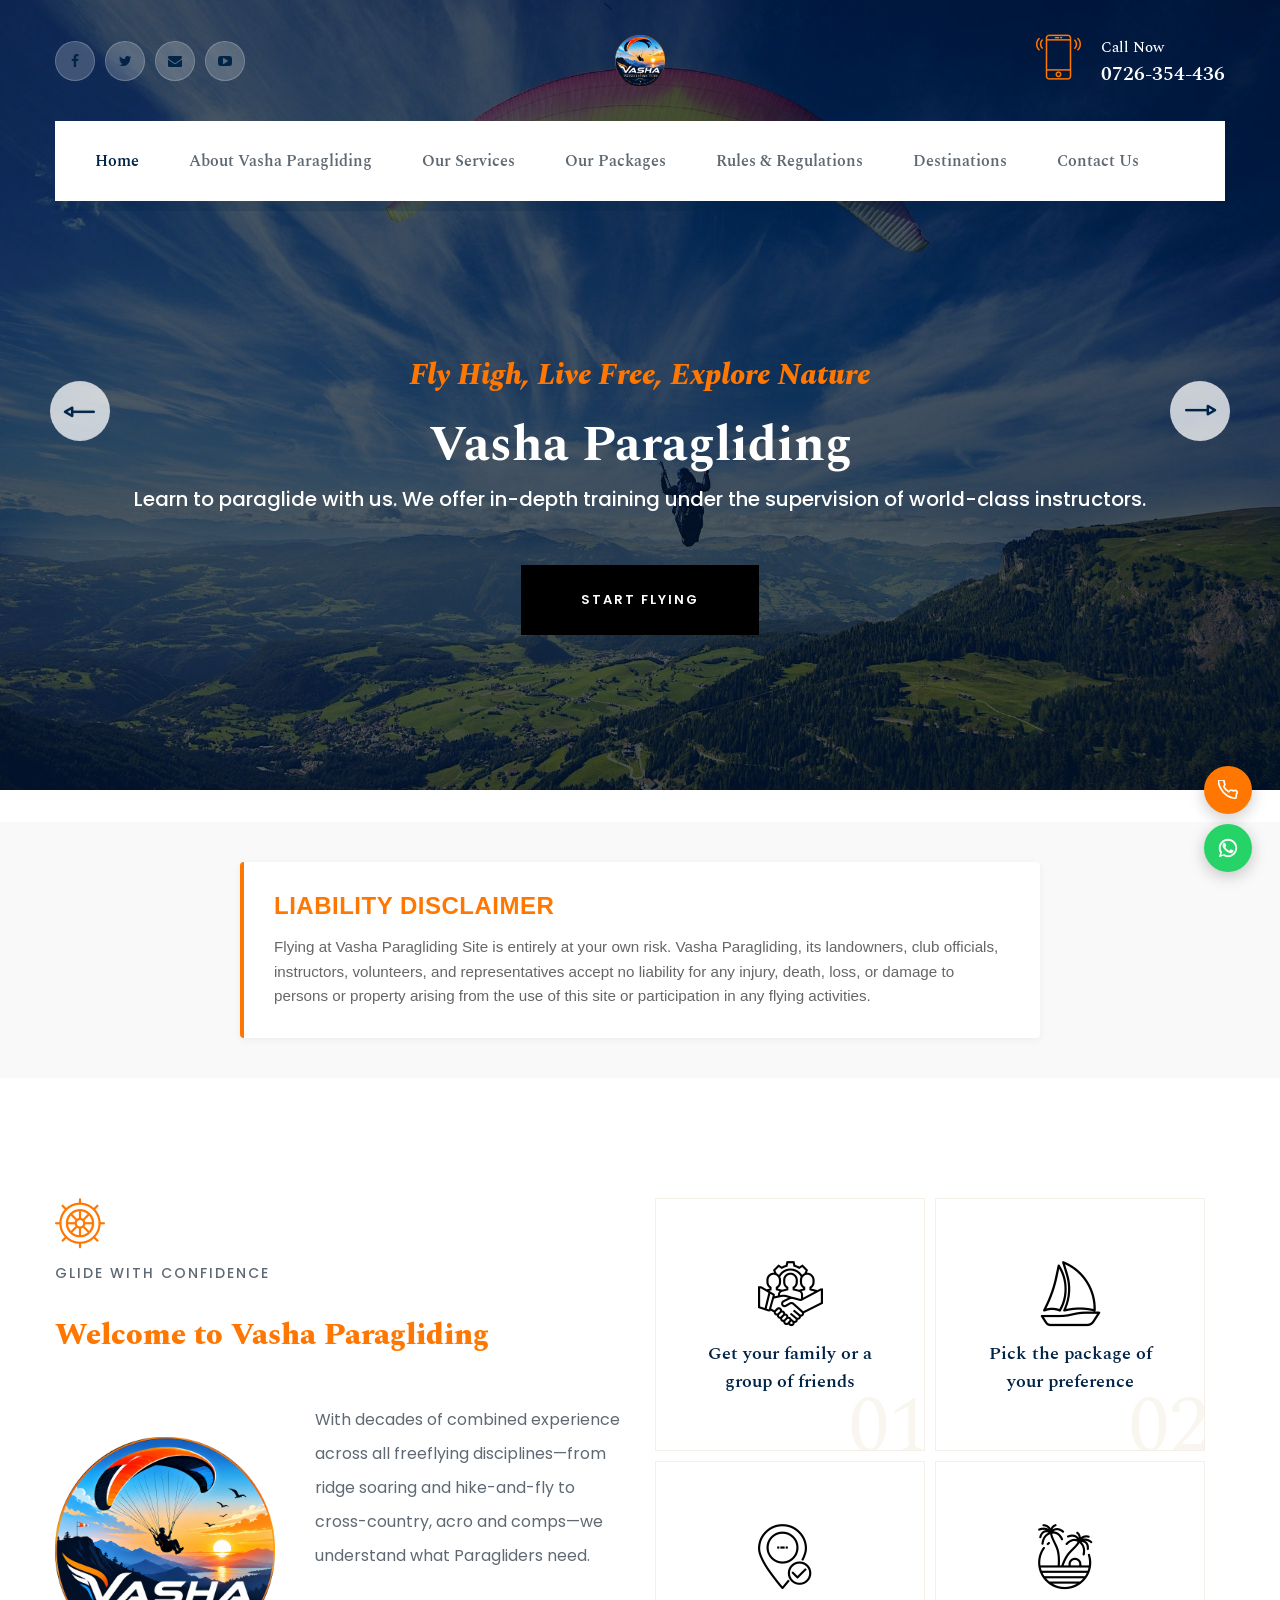
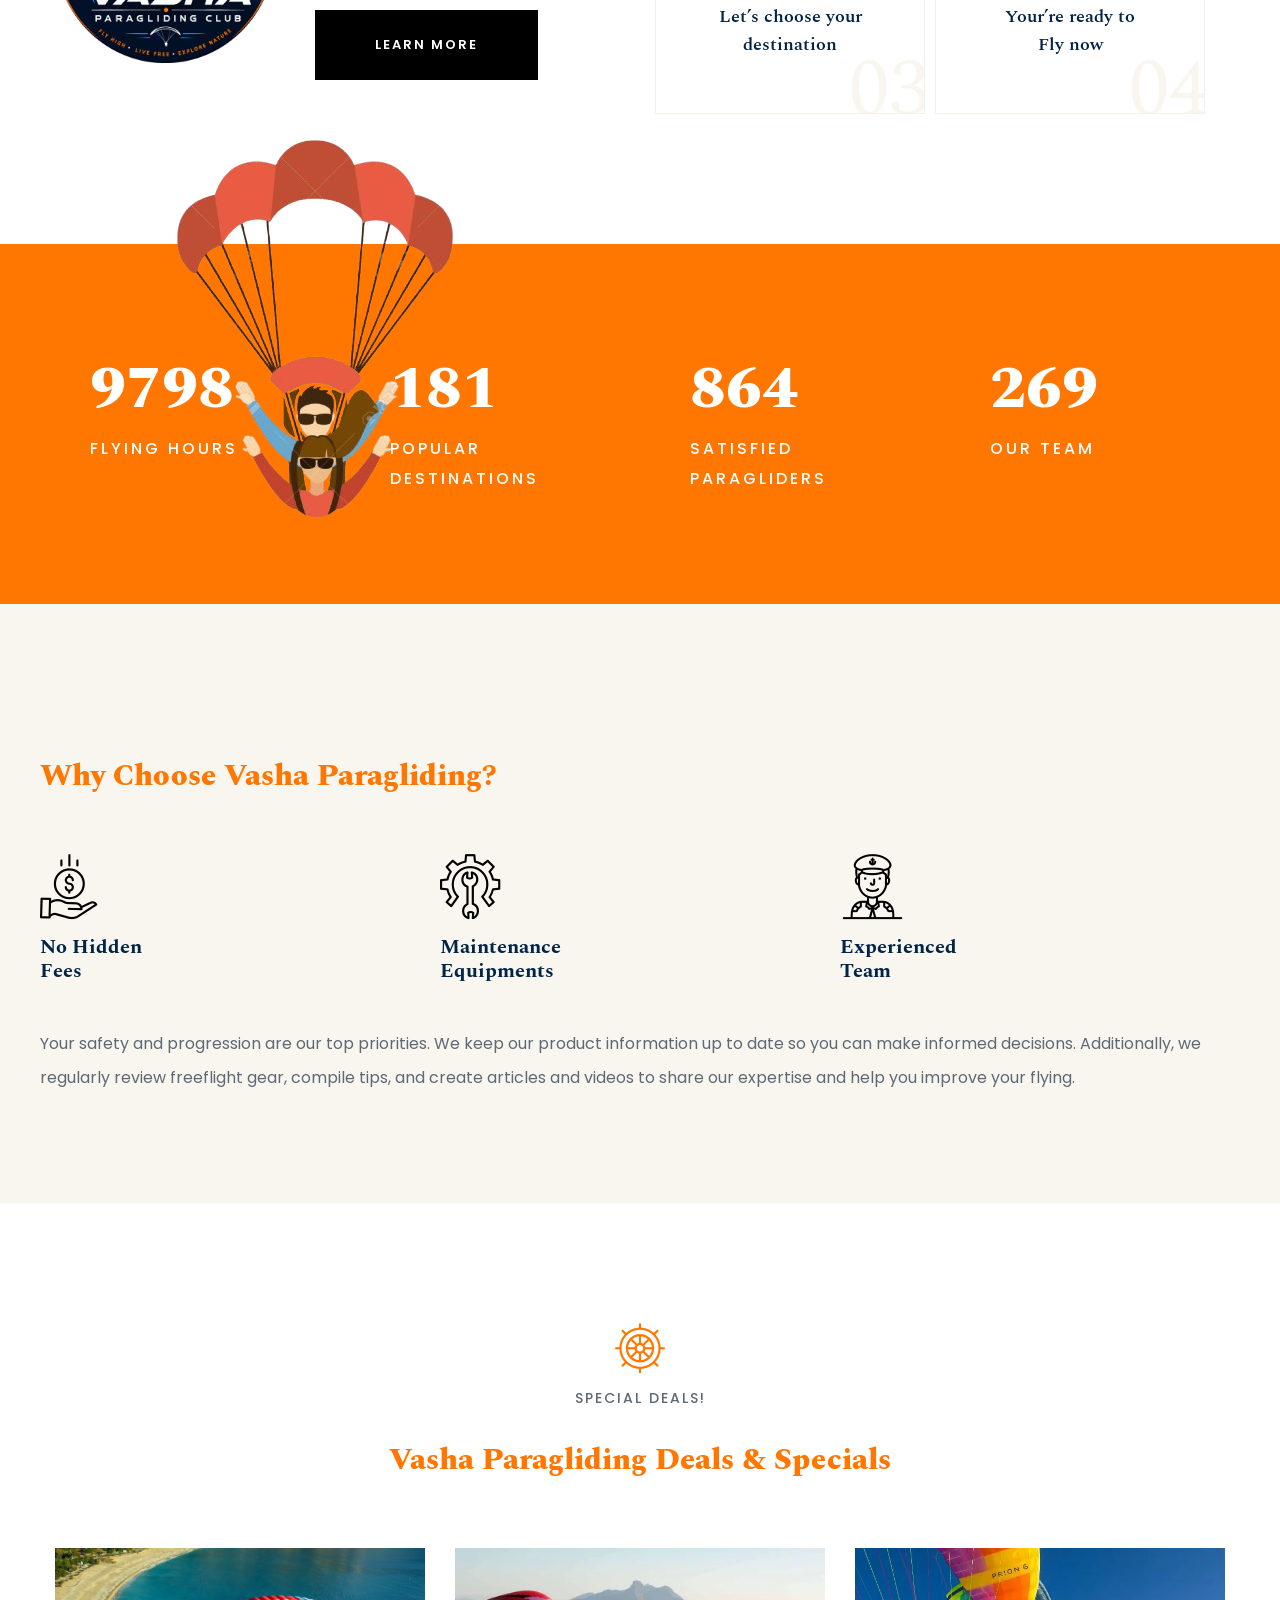
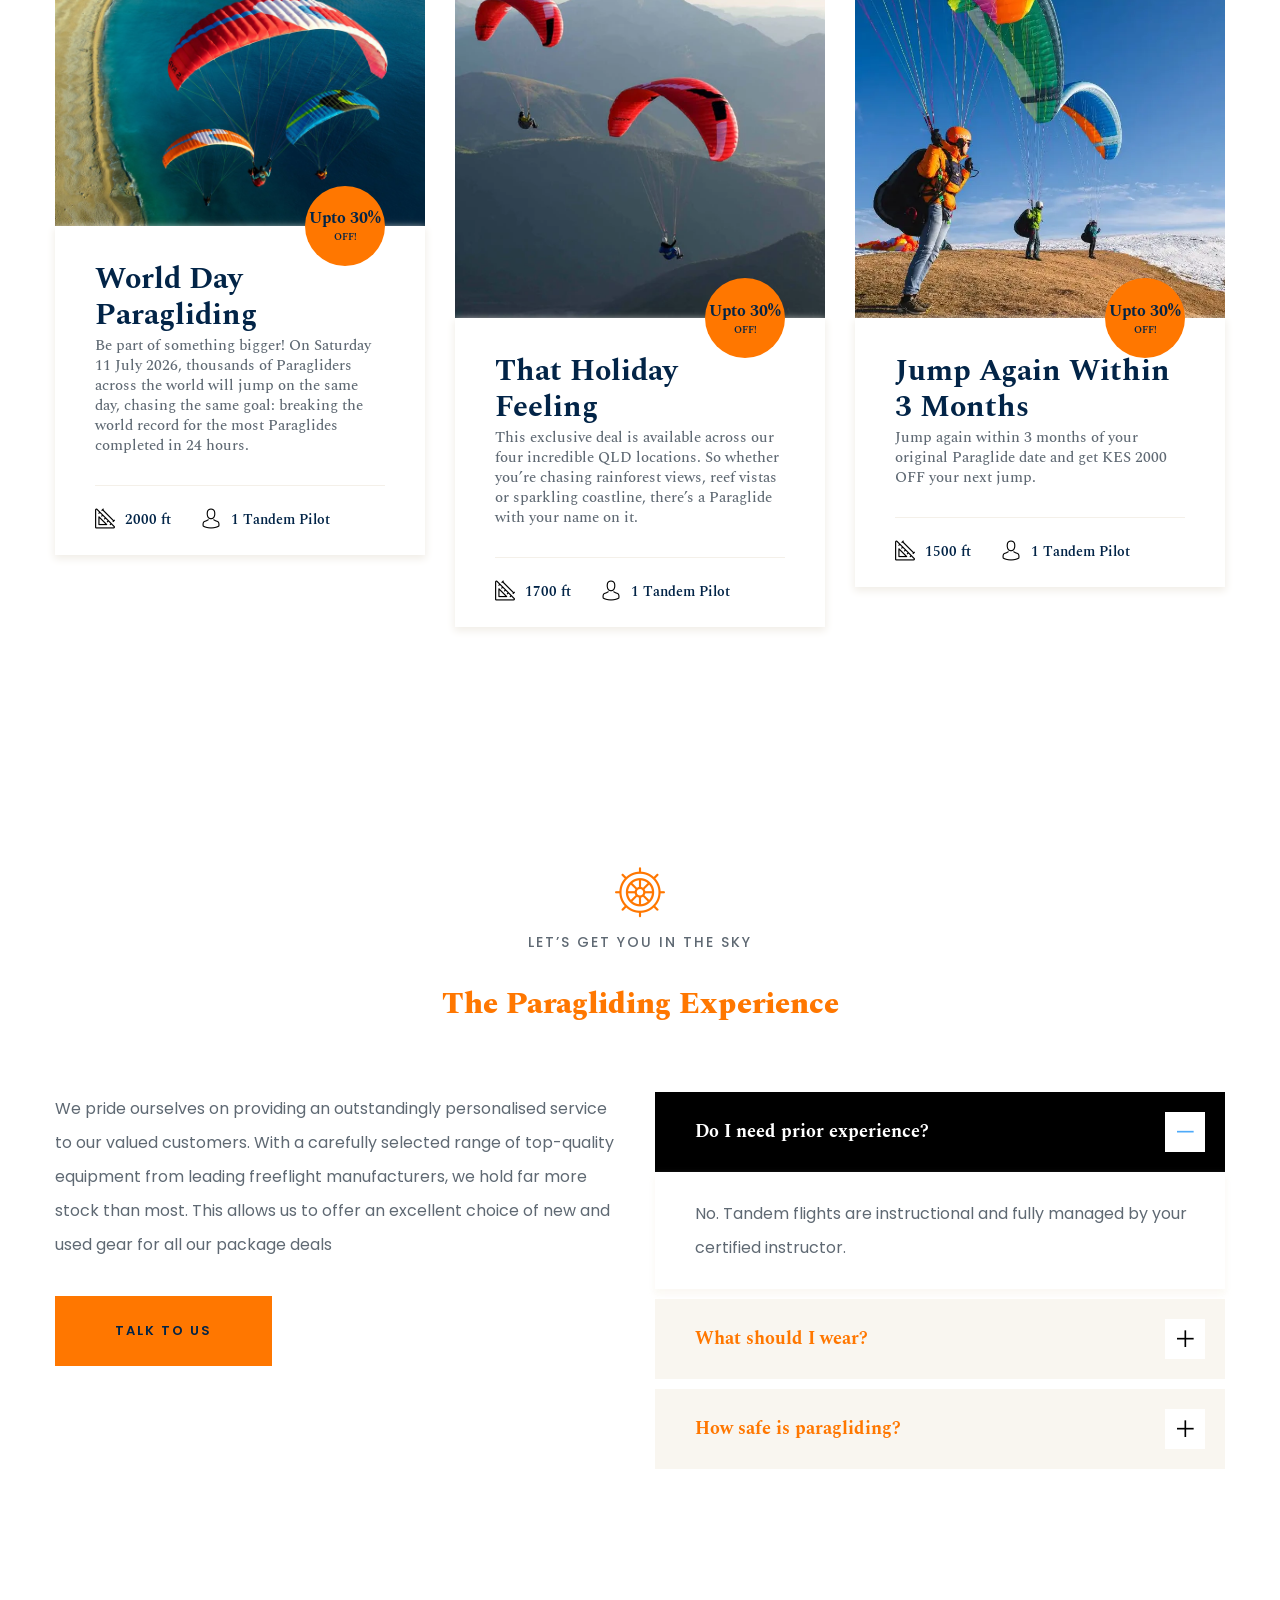
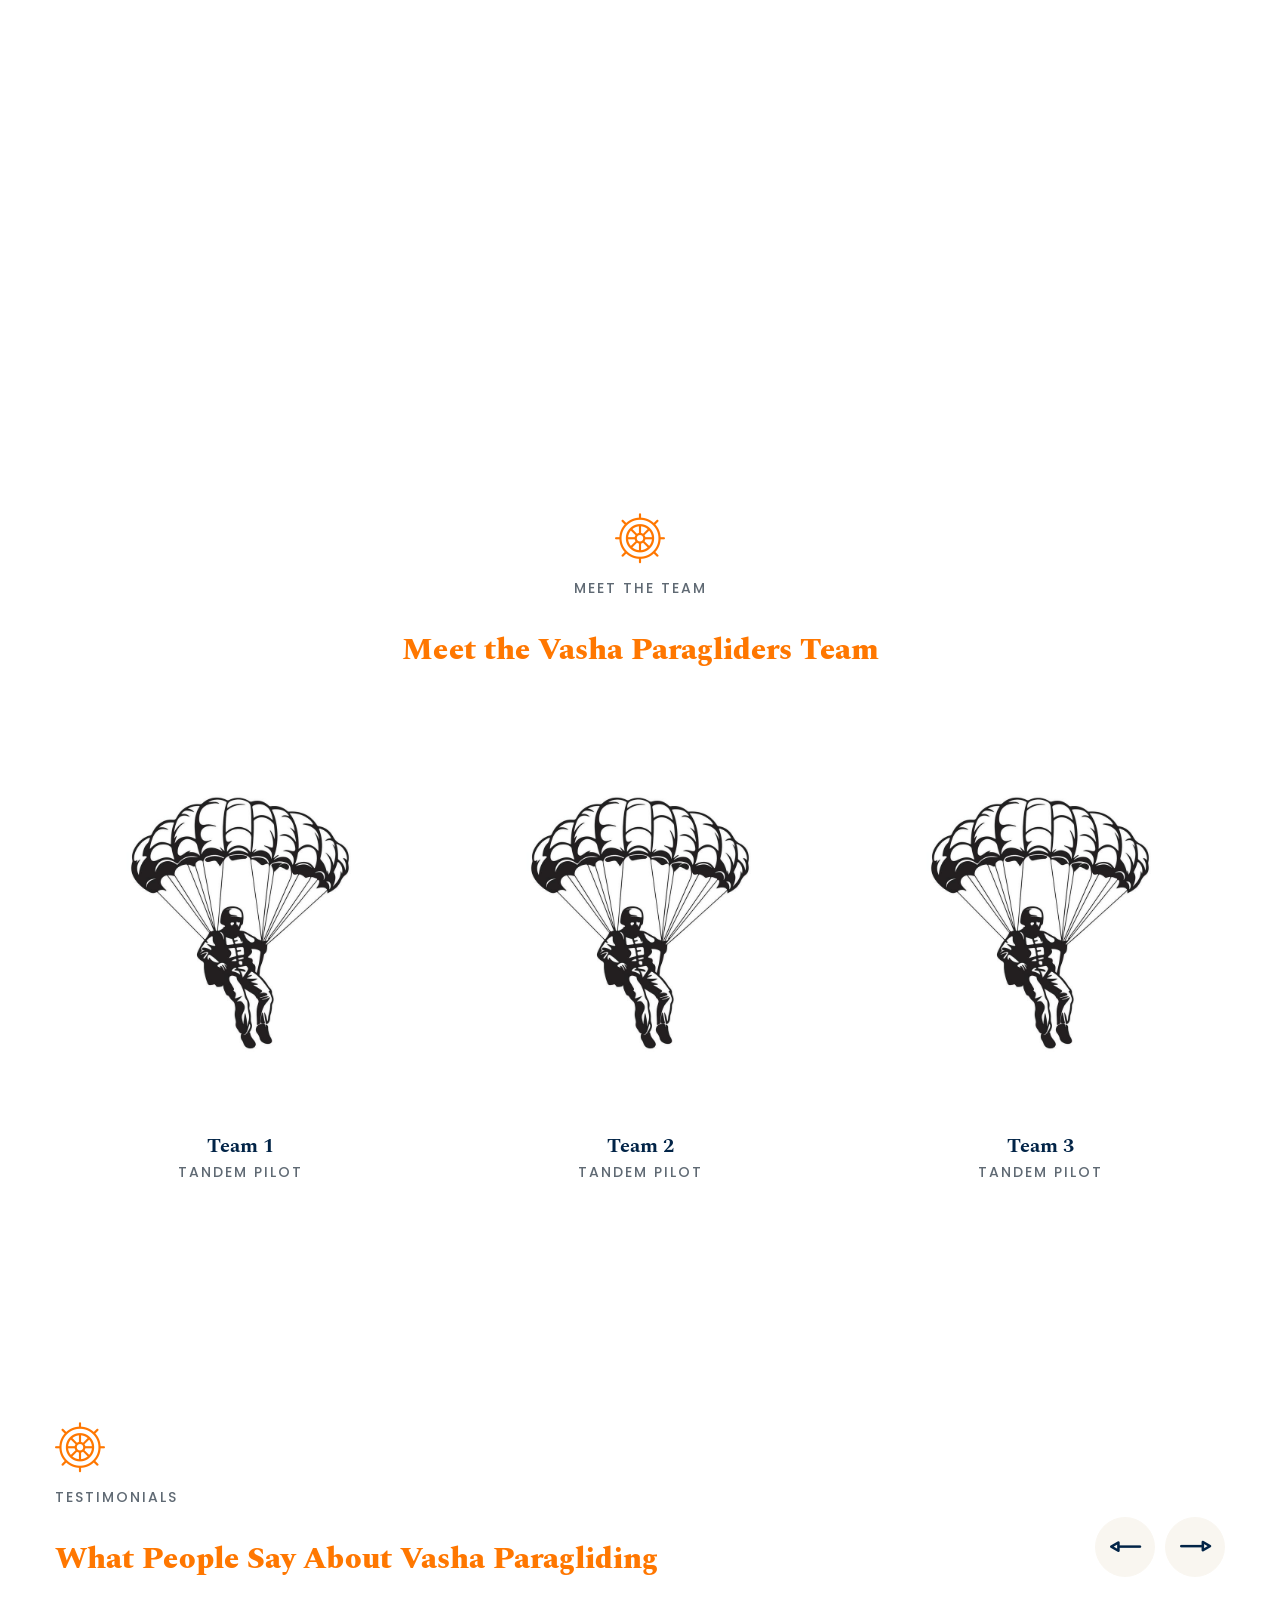
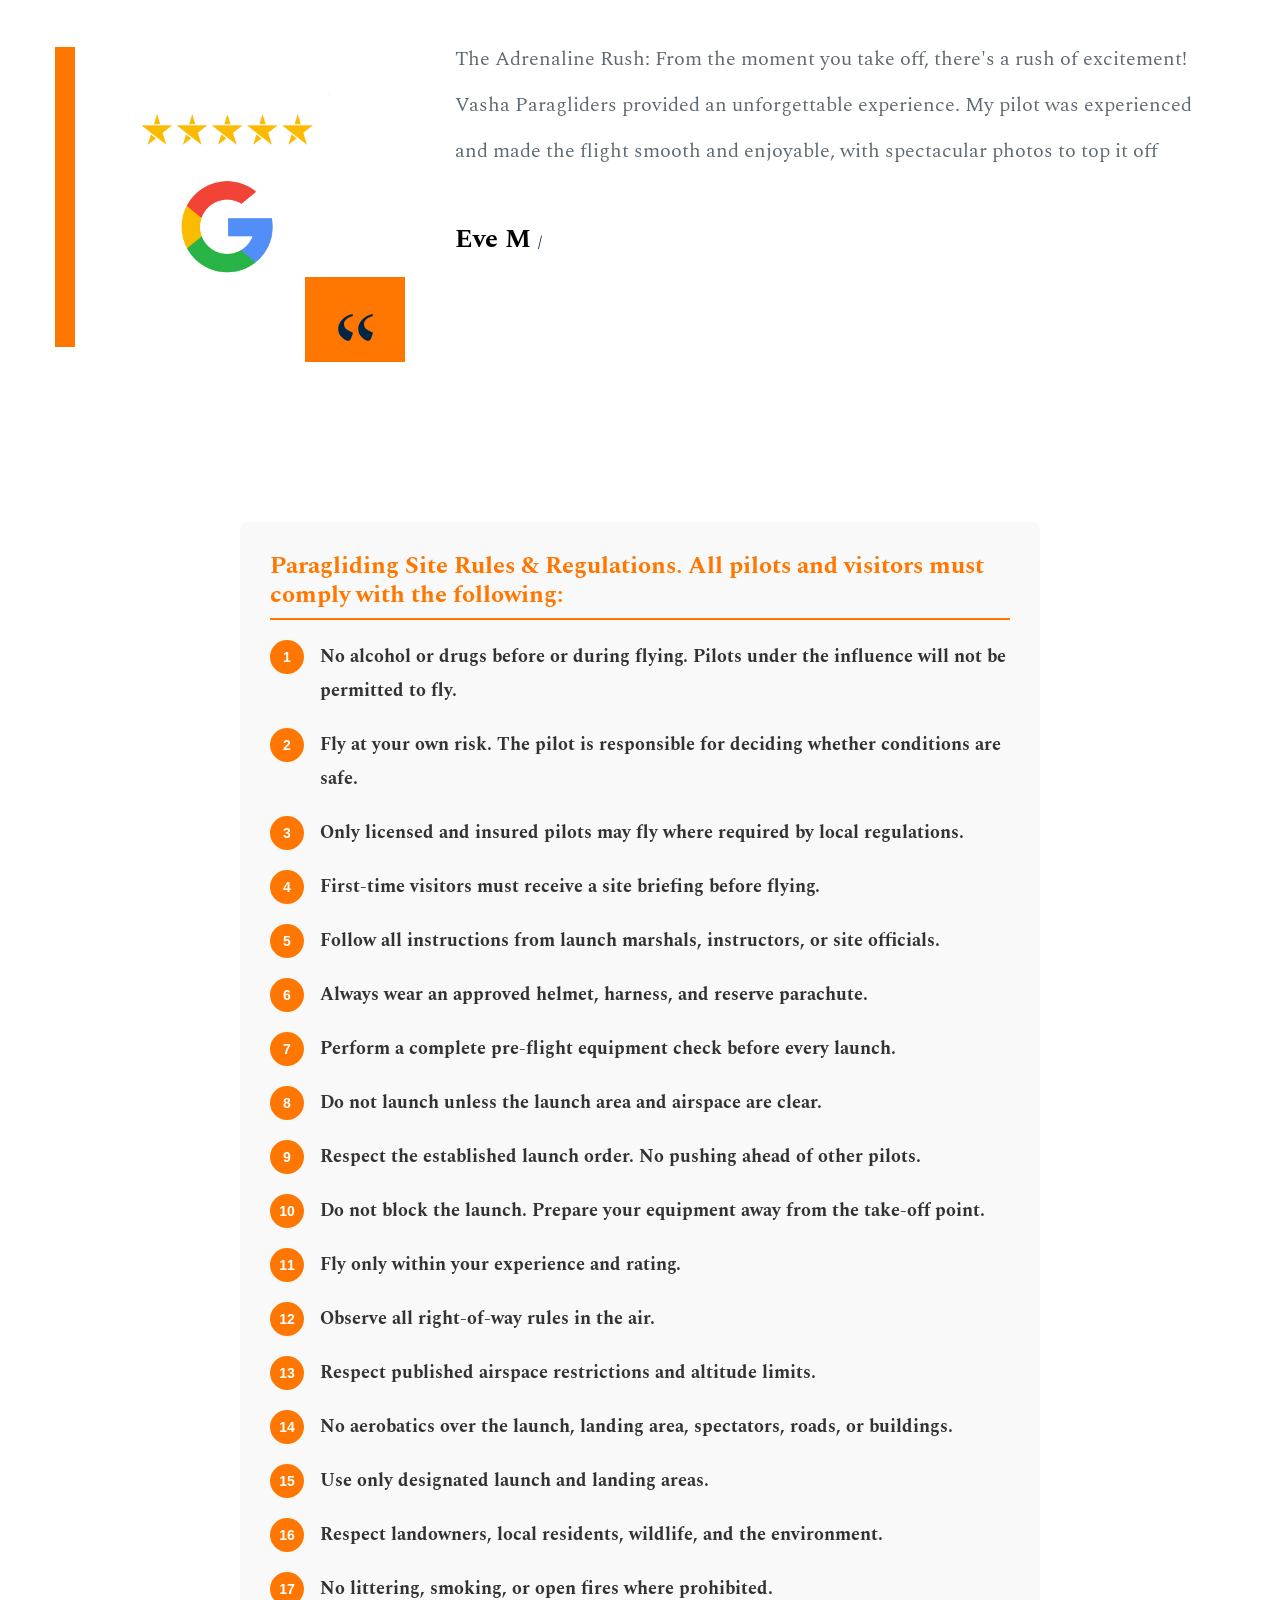
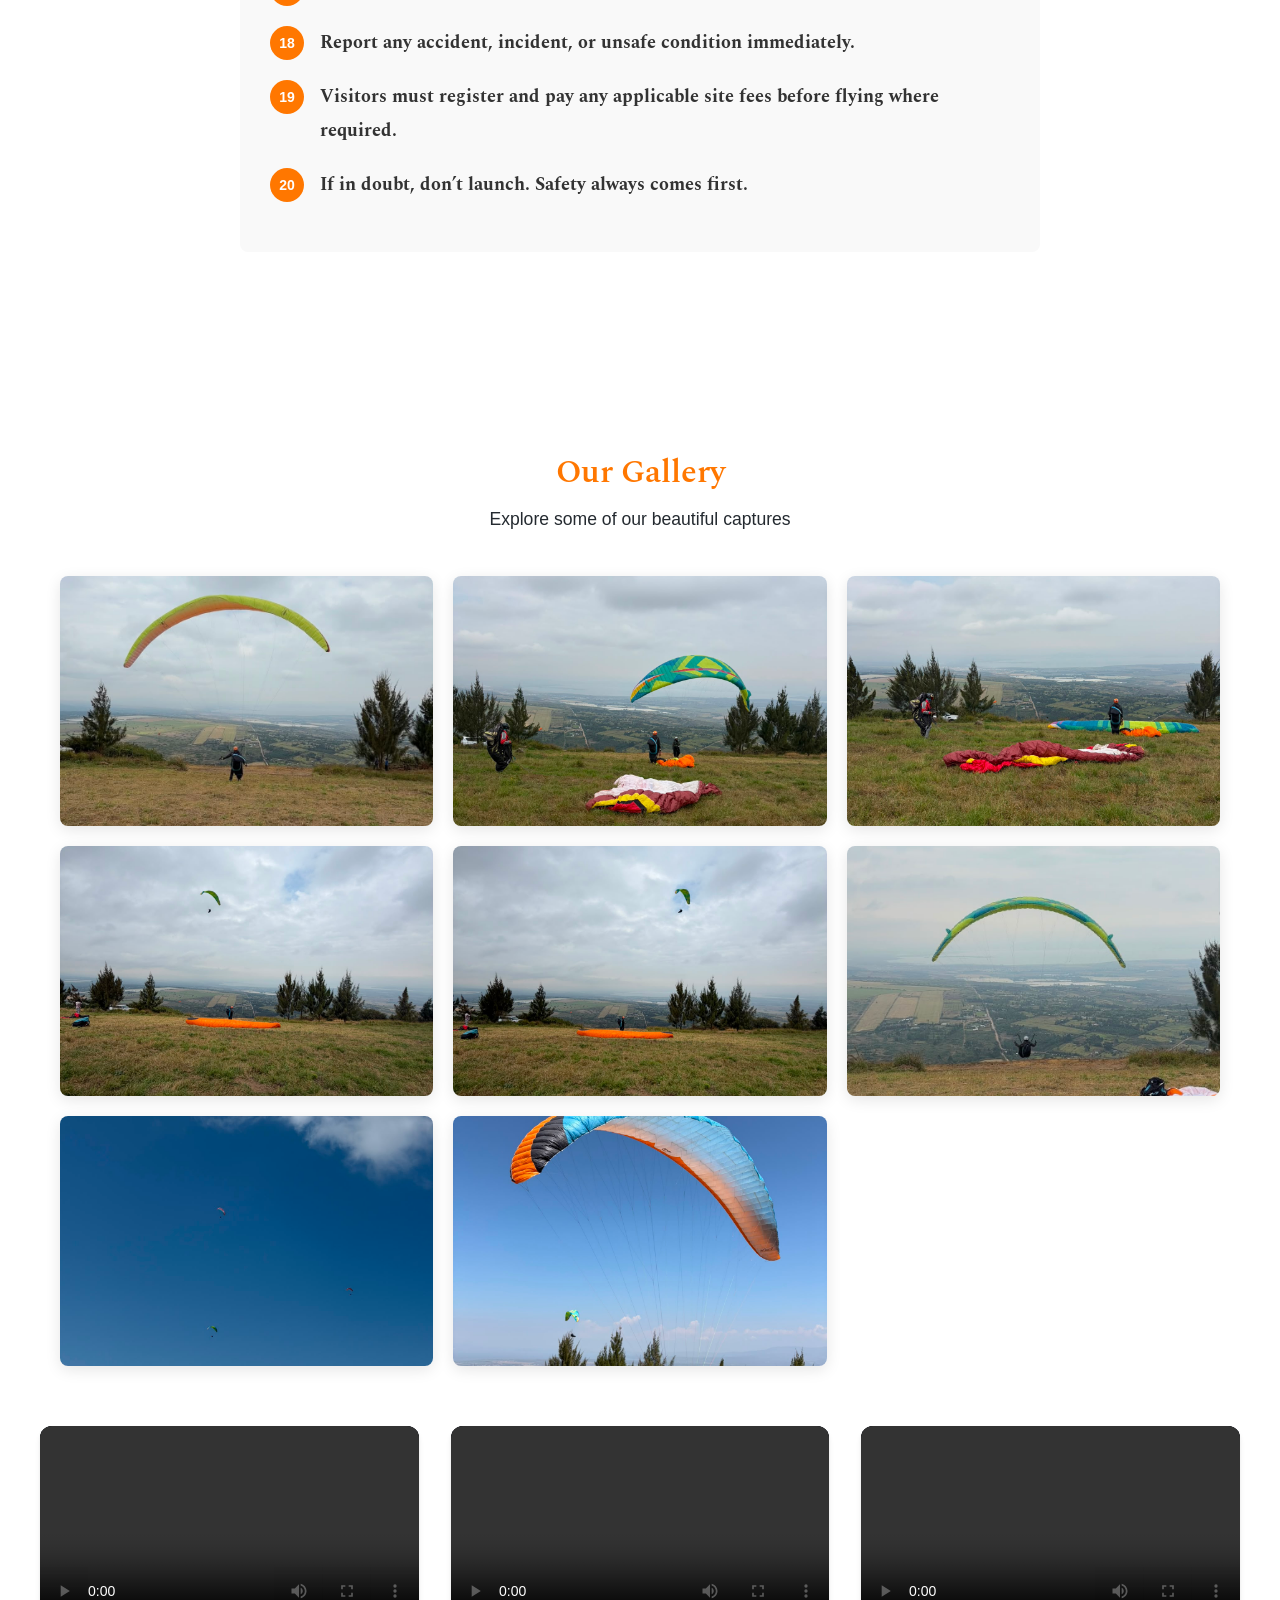
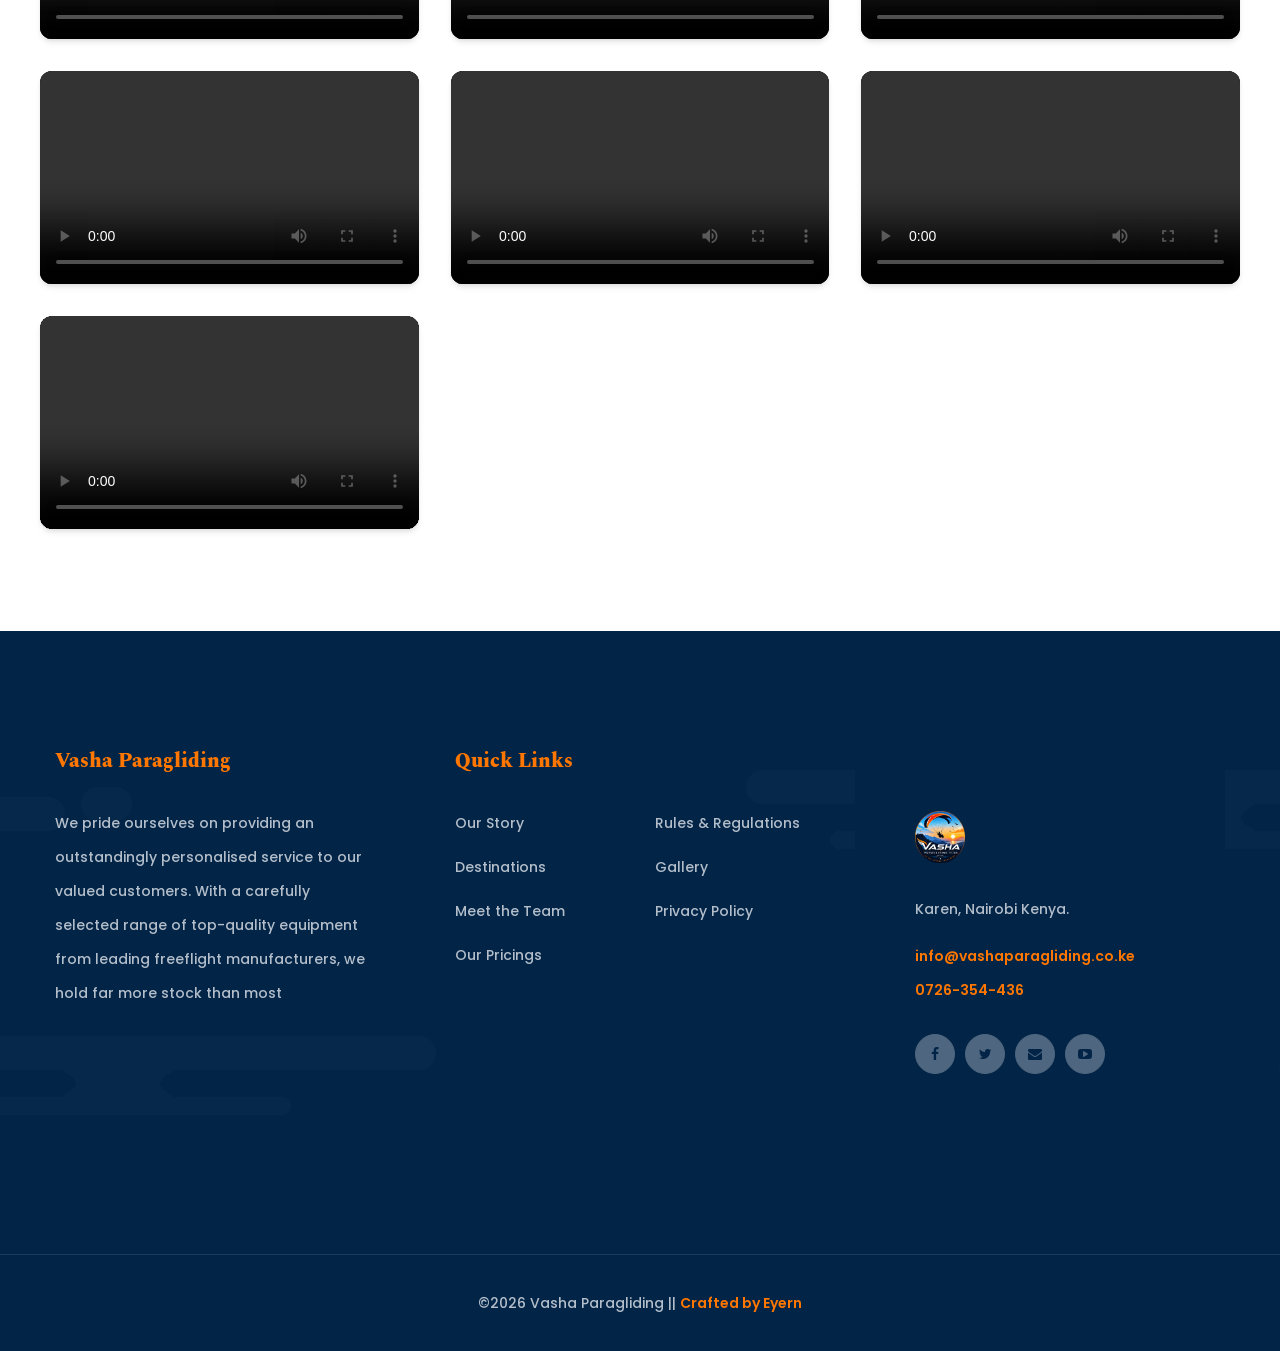
==== commit 63efaa04: "gallery updates" ====
--- a/index.html
+++ b/index.html
@@ -182,7 +182,7 @@
                 <div class="banner-carousel owl-theme owl-carousel text-center">
                     <!-- Slide -->
                     <div class="slide">
-                        <div class="image-layer" style="background-image:url(https://i.postimg.cc/DfXQzcLr/para-2.jpg)">
+                        <div class="image-layer" style="background-image:url(images/resources/home-bg.jpg)">
                         </div>
                         <div class="auto-container">
                             <div class="content">
@@ -198,7 +198,7 @@
                     </div>
                     <!-- Slide -->
                     <div class="slide">
-                        <div class="image-layer" style="background-image:url(https://i.postimg.cc/d1M1NG14/para-g.jpg)">
+                        <div class="image-layer" style="background-image:url(images/resources/home-bg.jpg)">
                         </div>
                         <div class="auto-container">
                             <div class="content">
@@ -214,7 +214,7 @@
                     </div>
                     <!-- Slide -->
                     <div class="slide">
-                        <div class="image-layer" style="background-image:url(https://i.postimg.cc/DfXQzcLr/para-2.jpg)">
+                        <div class="image-layer" style="background-image:url(images/resources/home-bg.jpg)">
                         </div>
                         <div class="auto-container">
                             <div class="content">
@@ -388,40 +388,31 @@
         <section class="choose-area">
             <div class="container">
                 <div class="row">
-                    <div class="col-xl-6">
-                        <div class="why-choose-content">
-                            <div class="sec-title black">
-                                <div class="big-title black">
-                                    <h1>Why Choose Vasha Paragliding?</h1>
-                                </div>
-                            </div>
-                            <div class="inner-content">
-                                <ul>
-                                    <li>
-                                        <div class="icon"><span class="flaticon-money"></span></div>
-                                        <h3>No Hidden<br> Fees</h3>
-                                    </li>
-                                    <li>
-                                        <div class="icon"><span class="flaticon-repair"></span></div>
-                                        <h3>Maintenance<br> Equipments</h3>
-                                    </li>
-                                    <li>
-                                        <div class="icon"><span class="flaticon-sailor"></span></div>
-                                        <h3>Experienced<br> Team</h3>
-                                    </li>
-                                </ul>
-                                <div class="text">Your safety and progression are our top priorities. We keep our
-                                    product information up to date so you can make informed decisions. Additionally, we
-                                    regularly review freeflight gear, compile tips, and create articles and videos to
-                                    share our expertise and help you improve your flying.</div>
-                            </div>
-                        </div>
-                    </div>
-
-                    <div class="col-xl-6">
-                        <div class="choose-img-box">
-                            <div class="image-bg" style="background-image:url(images/resources/why-p.jpg);">
-                            </div>
+                    <div class="why-choose-content">
+                        <div class="sec-title black">
+                            <div class="big-title black">
+                                <h1>Why Choose Vasha Paragliding?</h1>
+                            </div>
+                        </div>
+                        <div class="inner-content">
+                            <ul>
+                                <li>
+                                    <div class="icon"><span class="flaticon-money"></span></div>
+                                    <h3>No Hidden<br> Fees</h3>
+                                </li>
+                                <li>
+                                    <div class="icon"><span class="flaticon-repair"></span></div>
+                                    <h3>Maintenance<br> Equipments</h3>
+                                </li>
+                                <li>
+                                    <div class="icon"><span class="flaticon-sailor"></span></div>
+                                    <h3>Experienced<br> Team</h3>
+                                </li>
+                            </ul>
+                            <div class="text">Your safety and progression are our top priorities. We keep our
+                                product information up to date so you can make informed decisions. Additionally, we
+                                regularly review freeflight gear, compile tips, and create articles and videos to
+                                share our expertise and help you improve your flying.</div>
                         </div>
                     </div>
 
@@ -605,7 +596,7 @@
 
 
         <!--Start Discover Area Style2-->
-        <section class="discover-area style2" style="background-image:url(images/resources/paragliding.jpg);">
+        <section class="discover-area style2" style="background-image:url(images/resources/home-bg.jpg);">
             <div class="container">
                 <div class="row">
                     <div class="col-xl-12">
@@ -747,8 +738,109 @@
         <!--End Testimonial Area-->
 
 
+        <section class="rules-section">
+            <h2>Paragliding Site Rules & Regulations. All pilots and visitors must comply with the following:</h2>
+            <ol class="rules-list">
+                <li>
+                    <h3>No alcohol or drugs before or during flying. Pilots under the influence will not be permitted to
+                        fly. </h3>
+                </li>
+                <li>
+                    <h3>Fly at your own risk. The pilot is responsible for deciding whether conditions are safe.</h3>
+                </li>
+                <li>
+                    <h3>Only licensed and insured pilots may fly where required by local regulations. </h3>
+                </li>
+                <li>
+                    <h3>First-time visitors must receive a site briefing before flying.</h3>
+                </li>
+                <li>
+                    <h3>Follow all instructions from launch marshals, instructors, or site officials. </h3>
+                </li>
+                <li>
+                    <h3>Always wear an approved helmet, harness, and reserve parachute. </h3>
+                </li>
+                <li>
+                    <h3>Perform a complete pre-flight equipment check before every launch.</h3>
+                </li>
+                <li>
+                    <h3>Do not launch unless the launch area and airspace are clear.</h3>
+                </li>
+                <li>
+                    <h3>Respect the established launch order. No pushing ahead of other pilots.</h3>
+                </li>
+                <li>
+                    <h3>Do not block the launch. Prepare your equipment away from the take-off point.</h3>
+                </li>
+                <li>
+                    <h3>Fly only within your experience and rating.</h3>
+                </li>
+                <li>
+                    <h3>Observe all right-of-way rules in the air.</h3>
+                </li>
+                <li>
+                    <h3>Respect published airspace restrictions and altitude limits. </h3>
+                </li>
+                <li>
+                    <h3>No aerobatics over the launch, landing area, spectators, roads, or buildings. </h3>
+                </li>
+                <li>
+                    <h3>Use only designated launch and landing areas.</h3>
+                </li>
+                <li>
+                    <h3>Respect landowners, local residents, wildlife, and the environment.</h3>
+                </li>
+                <li>
+                    <h3>No littering, smoking, or open fires where prohibited.</h3>
+                </li>
+                <li>
+                    <h3>Report any accident, incident, or unsafe condition immediately.</h3>
+                </li>
+                <li>
+                    <h3>Visitors must register and pay any applicable site fees before flying where required. </h3>
+                </li>
+                <li>
+                    <h3>If in doubt, don’t launch. Safety always comes first.</h3>
+                </li>
+            </ol>
+        </section>
+        <br><br><br>
+
+        <section class="gallery-section">
+            <div class="gallery-header">
+                <h2>Our Gallery</h2>
+                <p>Explore some of our beautiful captures</p>
+            </div>
+
+            <div class="gallery-grid">
+                <div class="gallery-item">
+                    <img src="images/resources/gallery/1.jpg" alt="Gallery Image 1">
+                </div>
+                <div class="gallery-item">
+                    <img src="images/resources/gallery/2.jpg" alt="Gallery Image 2">
+                </div>
+                <div class="gallery-item">
+                    <img src="images/resources/gallery/3.jpg" alt="Gallery Image 3">
+                </div>
+                <div class="gallery-item">
+                    <img src="images/resources/gallery/4.jpg" alt="Gallery Image 4">
+                </div>
+                <div class="gallery-item">
+                    <img src="images/resources/gallery/5.jpg" alt="Gallery Image 5">
+                </div>
+                <div class="gallery-item">
+                    <img src="images/resources/gallery/6.jpg" alt="Gallery Image 6">
+                </div>
+                <div class="gallery-item">
+                    <img src="images/resources/gallery/7.jpg" alt="Gallery Image 6">
+                </div>
+                <div class="gallery-item">
+                    <img src="images/resources/gallery/8.jpg" alt="Gallery Image 6">
+                </div>
+            </div>
+        </section>
+
         <div class="gallery-container">
-            <h1 class="gallery-title">Our Gallery</h1>
 
             <div class="video-grid">
                 <!-- Video Box 1 -->
@@ -771,75 +863,58 @@
                     </div>
                 </div>
 
+                <!-- Video Box 2 -->
+                <div class="video-box">
+                    <div class="video-wrapper">
+                        <video controls preload="metadata">
+                            <source src="images/vd-1.mp4" type="video/mp4">
+                            Your browser does not support the video tag.
+                        </video>
+                    </div>
+                </div>
+
+                <!-- Video Box 2 -->
+                <div class="video-box">
+                    <div class="video-wrapper">
+                        <video controls preload="metadata">
+                            <source src="images/vd-2.mp4" type="video/mp4">
+                            Your browser does not support the video tag.
+                        </video>
+                    </div>
+                </div>
+
+                <!-- Video Box 2 -->
+                <div class="video-box">
+                    <div class="video-wrapper">
+                        <video controls preload="metadata">
+                            <source src="images/vd-3.mp4" type="video/mp4">
+                            Your browser does not support the video tag.
+                        </video>
+                    </div>
+                </div>
+
+                <!-- Video Box 2 -->
+                <div class="video-box">
+                    <div class="video-wrapper">
+                        <video controls preload="metadata">
+                            <source src="images/vid-4.mp4" type="video/mp4">
+                            Your browser does not support the video tag.
+                        </video>
+                    </div>
+                </div>
+
+                <!-- Video Box 2 -->
+                <div class="video-box">
+                    <div class="video-wrapper">
+                        <video controls preload="metadata">
+                            <source src="images/vid-5.mp4" type="video/mp4">
+                            Your browser does not support the video tag.
+                        </video>
+                    </div>
+                </div>
+
             </div>
         </div>
-
-        <br><br><br>
-        <section class="rules-section">
-            <h2>Paragliding Site Rules & Regulations. All pilots and visitors must comply with the following:</h2>
-            <ol class="rules-list">
-                <li>
-                    <h3>No alcohol or drugs before or during flying. Pilots under the influence will not be permitted to fly. </h3>
-                </li>
-                <li>
-                    <h3>Fly at your own risk. The pilot is responsible for deciding whether conditions are safe.</h3>
-                </li>
-                <li>
-                    <h3>Only licensed and insured pilots may fly where required by local regulations.  </h3>
-                </li>
-                <li>
-                    <h3>First-time visitors must receive a site briefing before flying.</h3>
-                </li>
-                <li>
-                    <h3>Follow all instructions from launch marshals, instructors, or site officials.  </h3>
-                </li>
-                <li>
-                    <h3>Always wear an approved helmet, harness, and reserve parachute.  </h3>
-                </li>
-                <li>
-                    <h3>Perform a complete pre-flight equipment check before every launch.</h3>
-                </li>
-                <li>
-                    <h3>Do not launch unless the launch area and airspace are clear.</h3>
-                </li>
-                <li>
-                    <h3>Respect the established launch order. No pushing ahead of other pilots.</h3>
-                </li>
-                <li>
-                    <h3>Do not block the launch. Prepare your equipment away from the take-off point.</h3>
-                </li>
-                <li>
-                    <h3>Fly only within your experience and rating.</h3>
-                </li>
-                <li>
-                    <h3>Observe all right-of-way rules in the air.</h3>
-                </li>
-                <li>
-                    <h3>Respect published airspace restrictions and altitude limits.  </h3>
-                </li>
-                <li>
-                    <h3>No aerobatics over the launch, landing area, spectators, roads, or buildings.  </h3>
-                </li>
-                <li>
-                    <h3>Use only designated launch and landing areas.</h3>
-                </li>
-                <li>
-                    <h3>Respect landowners, local residents, wildlife, and the environment.</h3>
-                </li>
-                <li>
-                    <h3>No littering, smoking, or open fires where prohibited.</h3>
-                </li>
-                <li>
-                    <h3>Report any accident, incident, or unsafe condition immediately.</h3>
-                </li>
-                <li>
-                    <h3>Visitors must register and pay any applicable site fees before flying where required.  </h3>
-                </li>
-                <li>
-                    <h3>If in doubt, don’t launch. Safety always comes first.</h3>
-                </li>
-            </ol>
-        </section>
         <br><br><br>
 
         <!--Start footer area Style2-->
--- a/css/style.css
+++ b/css/style.css
@@ -7399,4 +7399,61 @@
     border: none;
     border-radius: 4px;
 }
+
+/* Gallery Section Setup */
+.gallery-section {
+    padding: 60px 20px;
+    max-width: 1200px;
+    margin: 0 auto;
+    font-family: sans-serif;
+  }
+  
+  .gallery-header {
+    text-align: center;
+    margin-bottom: 40px;
+  }
+  
+  .gallery-header h2 {
+    font-size: 2.0rem;
+    font-weight: 600;
+    color: #FF7700;
+    margin-bottom: 10px;
+  }
+  
+  .gallery-header p {
+    color: #242a30;
+    font-size: 1.1rem;
+  }
+  
+  /* Responsive Grid Layout */
+  .gallery-grid {
+    display: grid;
+    grid-template-columns: repeat(auto-fit, minmax(300px, 1fr));
+    gap: 20px;
+  }
+  
+  /* Individual Grid Item Card */
+  .gallery-item {
+    position: relative;
+    overflow: hidden;
+    border-radius: 8px;
+    box-shadow: 0 4px 15px rgba(0, 0, 0, 0.1);
+    height: 250px;
+    cursor: pointer;
+  }
+  
+  .gallery-item img {
+    width: 100%;
+    height: 100%;
+    object-fit: cover; /* Keeps image proportions intact */
+    transition: transform 0.5s ease;
+  }
+  
+  /* Hover Zoom Effect */
+  .gallery-item:hover img {
+    transform: scale(1.1);
+  }
+  
+
+  
   
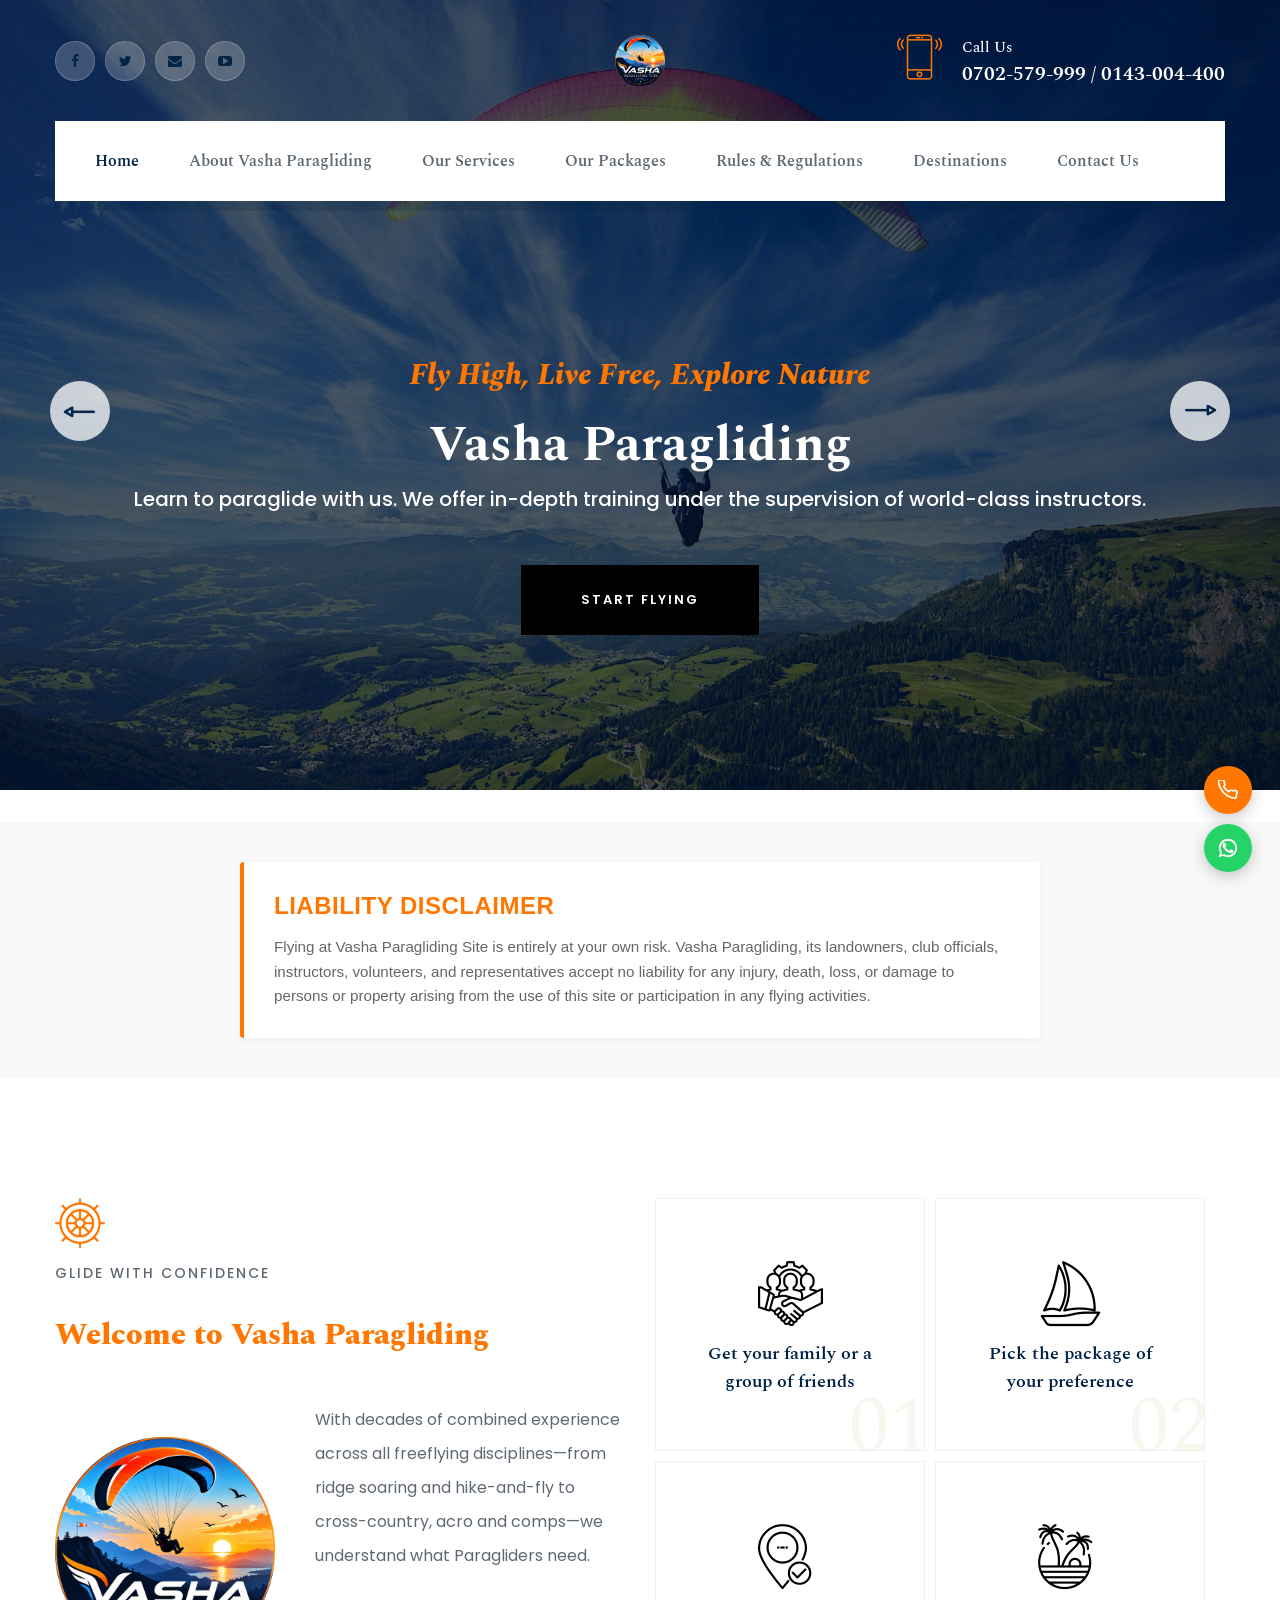
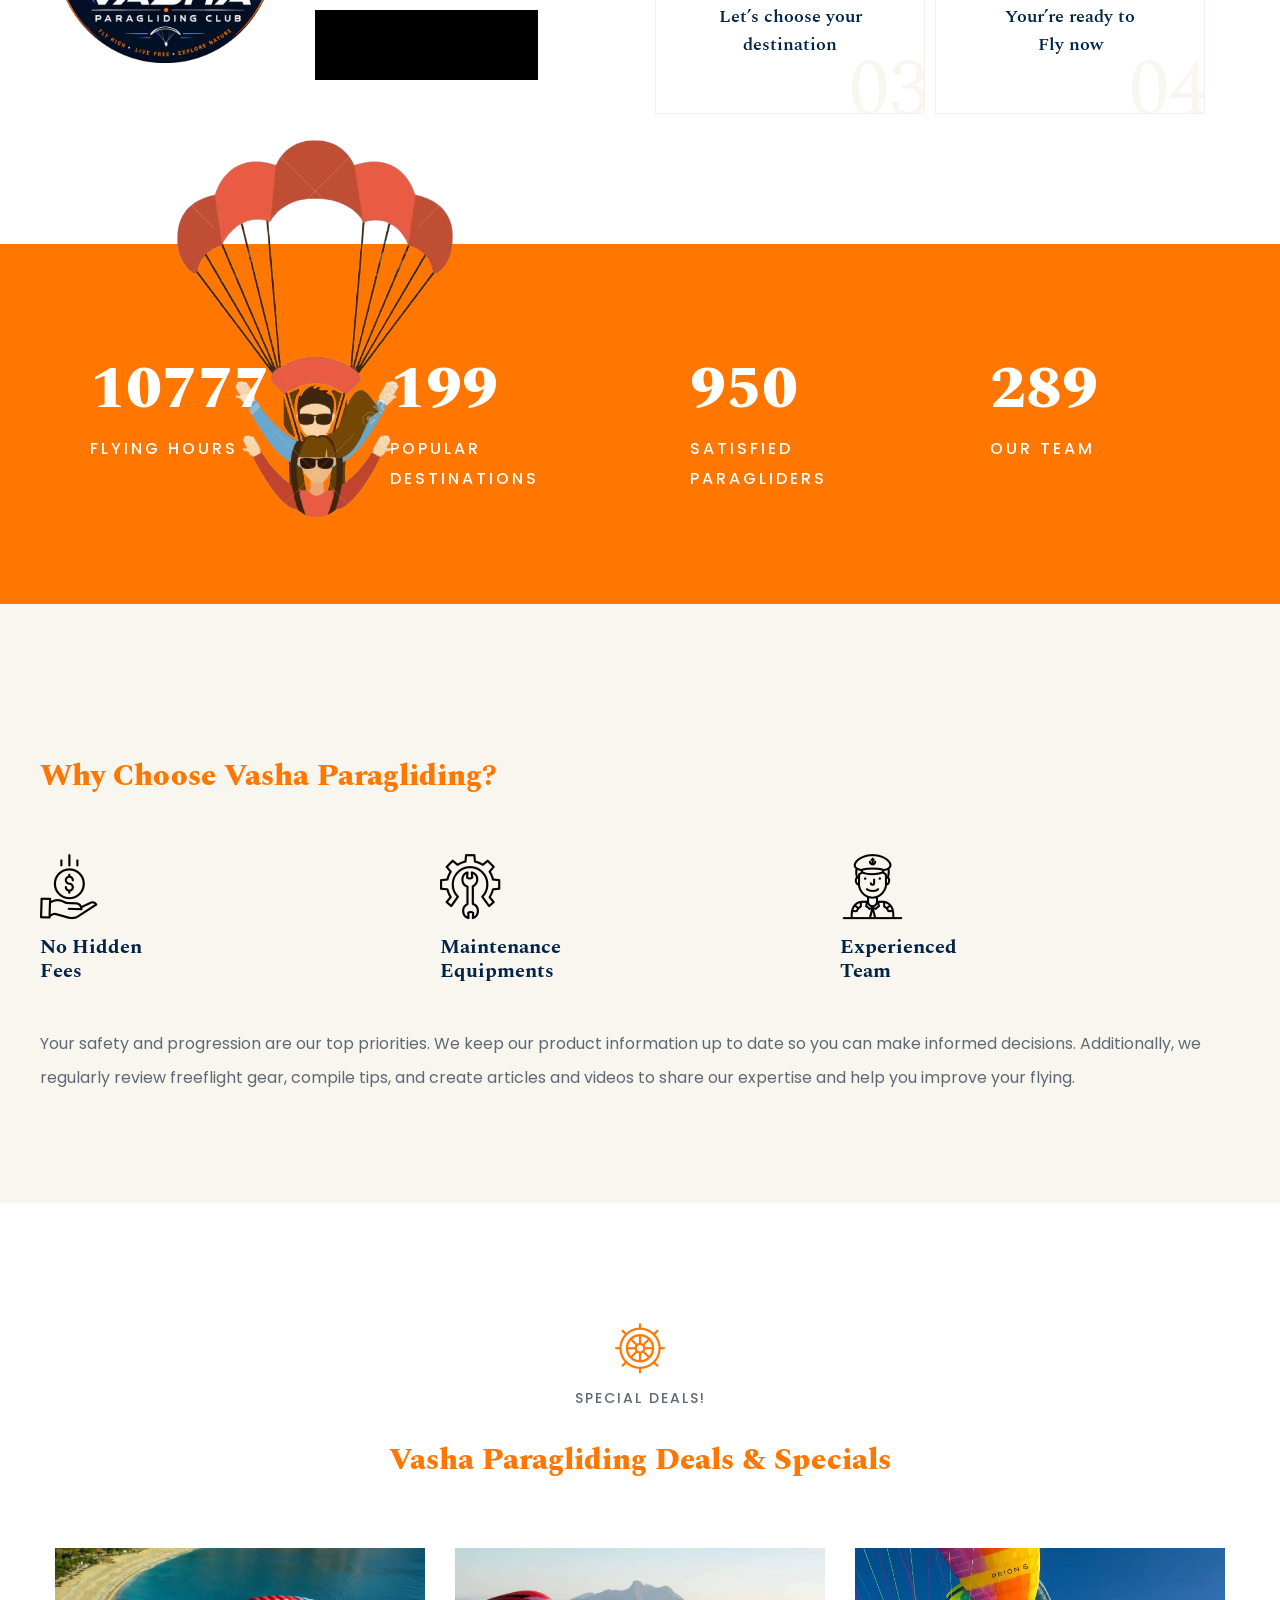
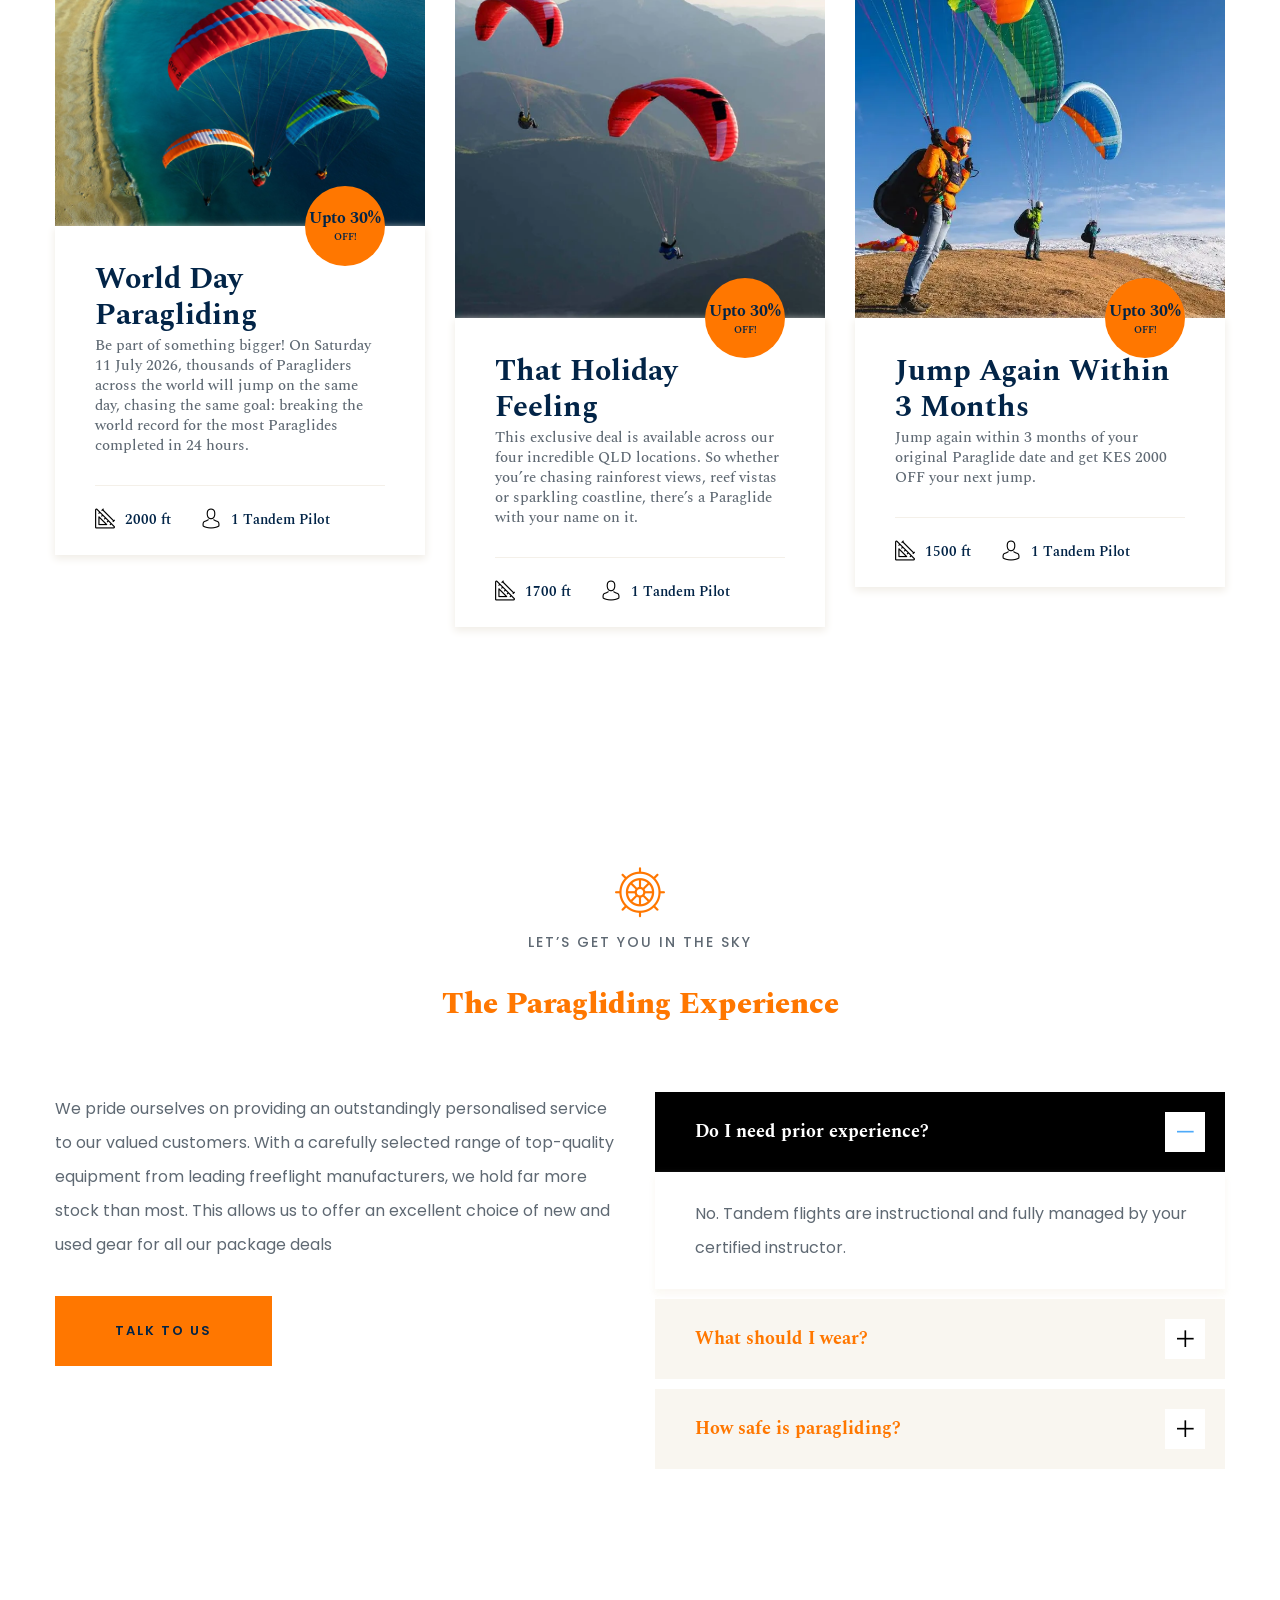
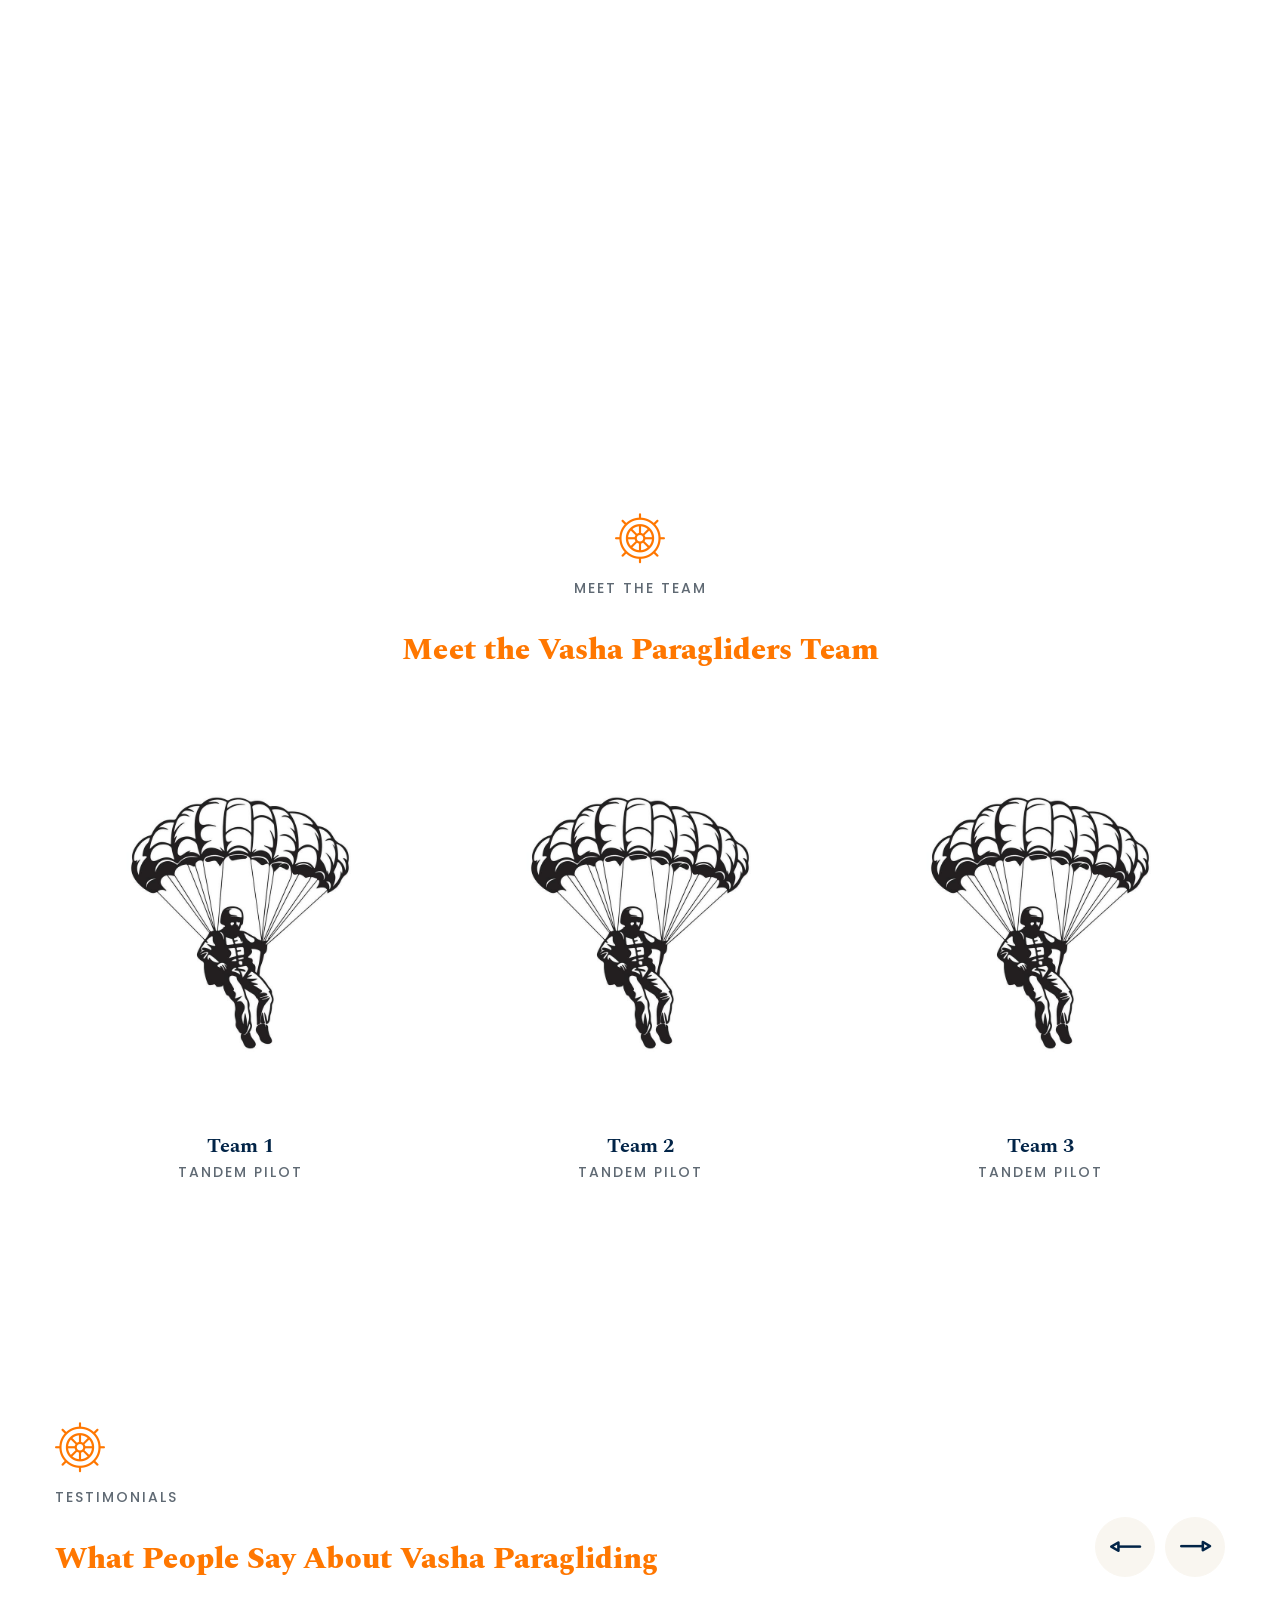
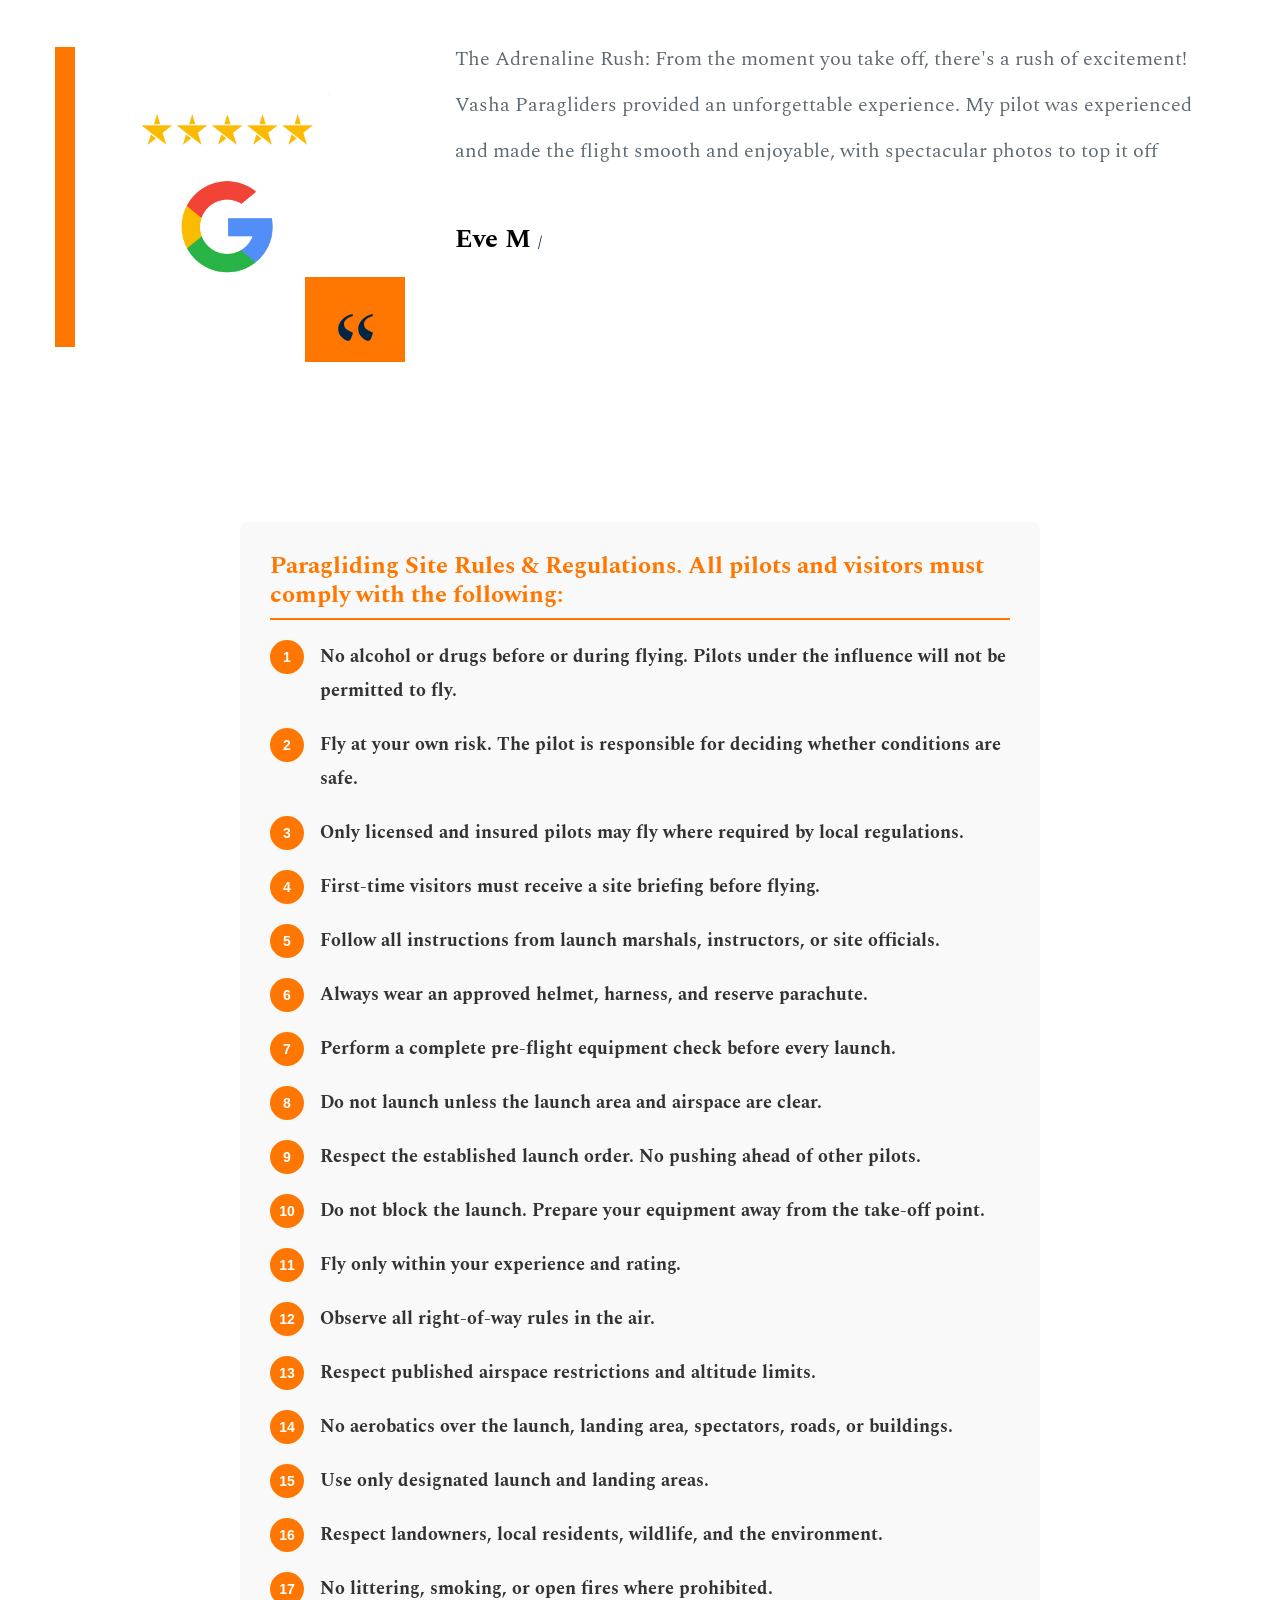
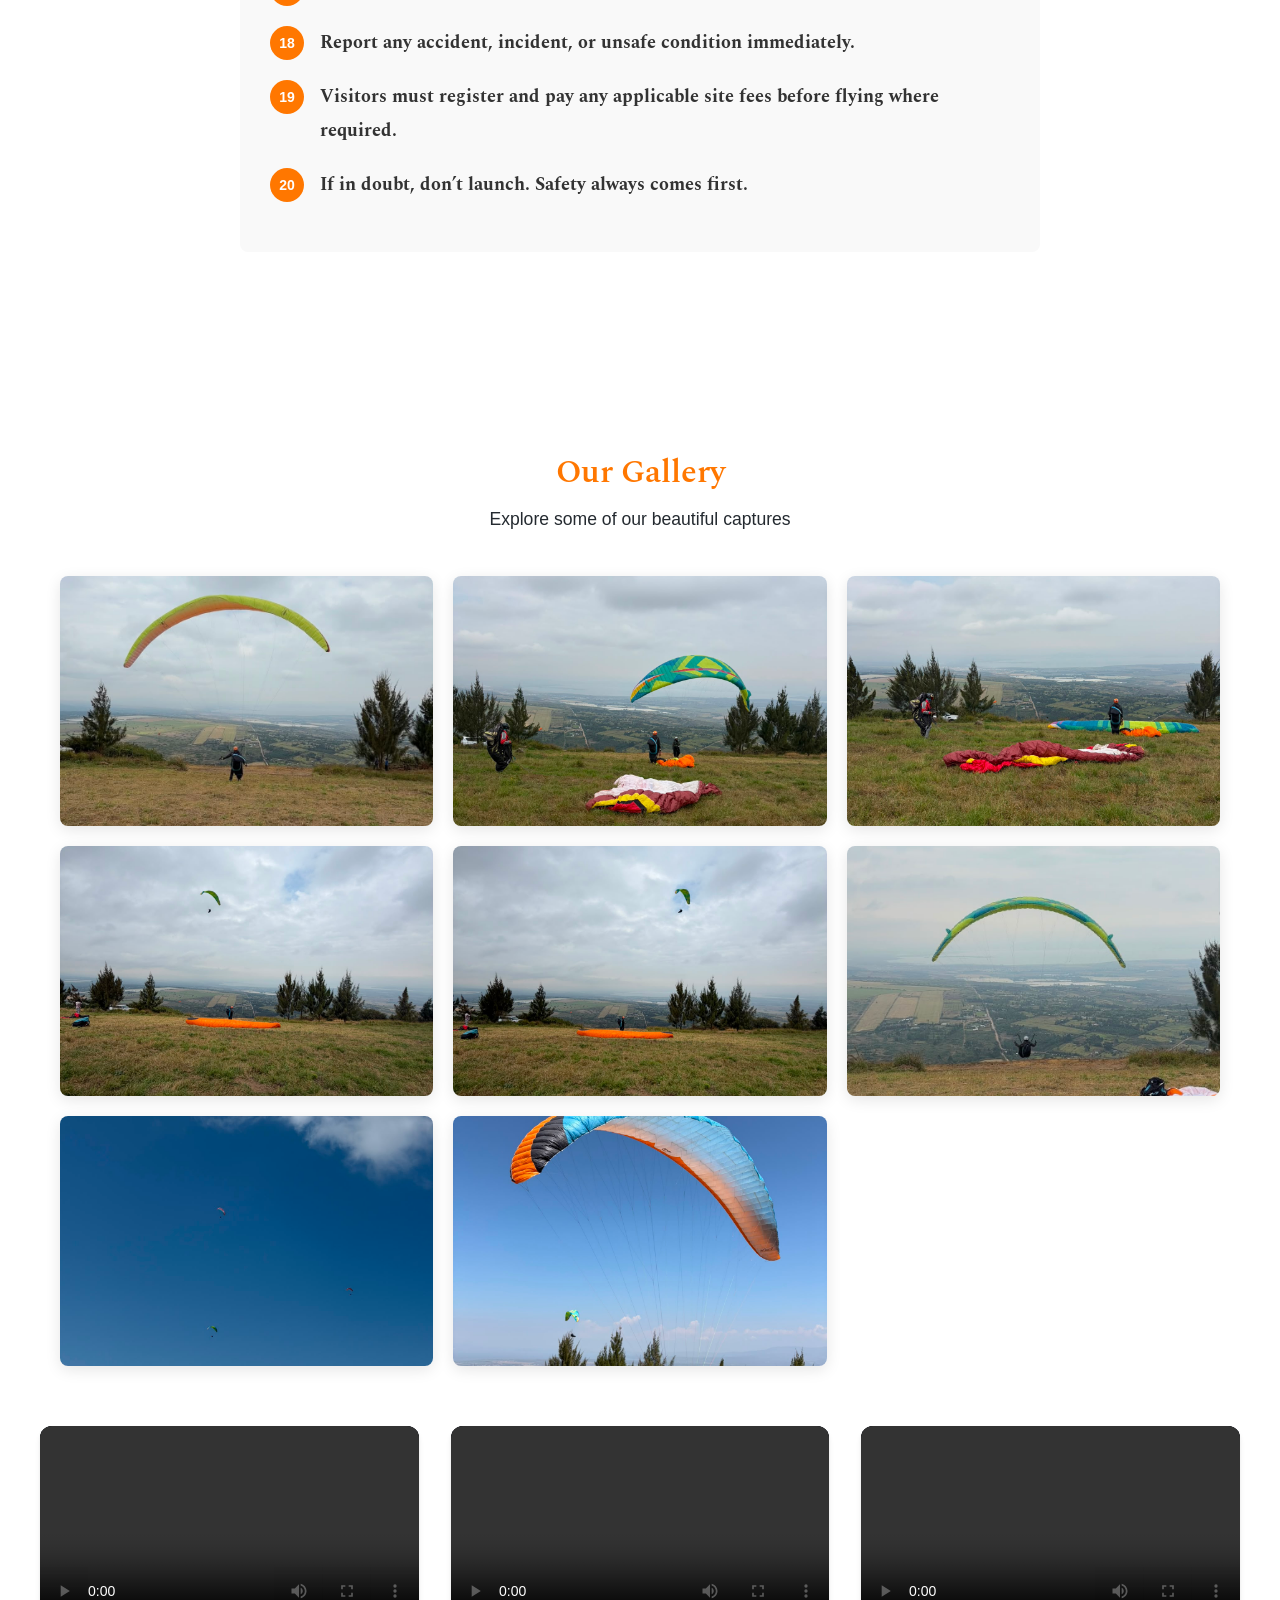
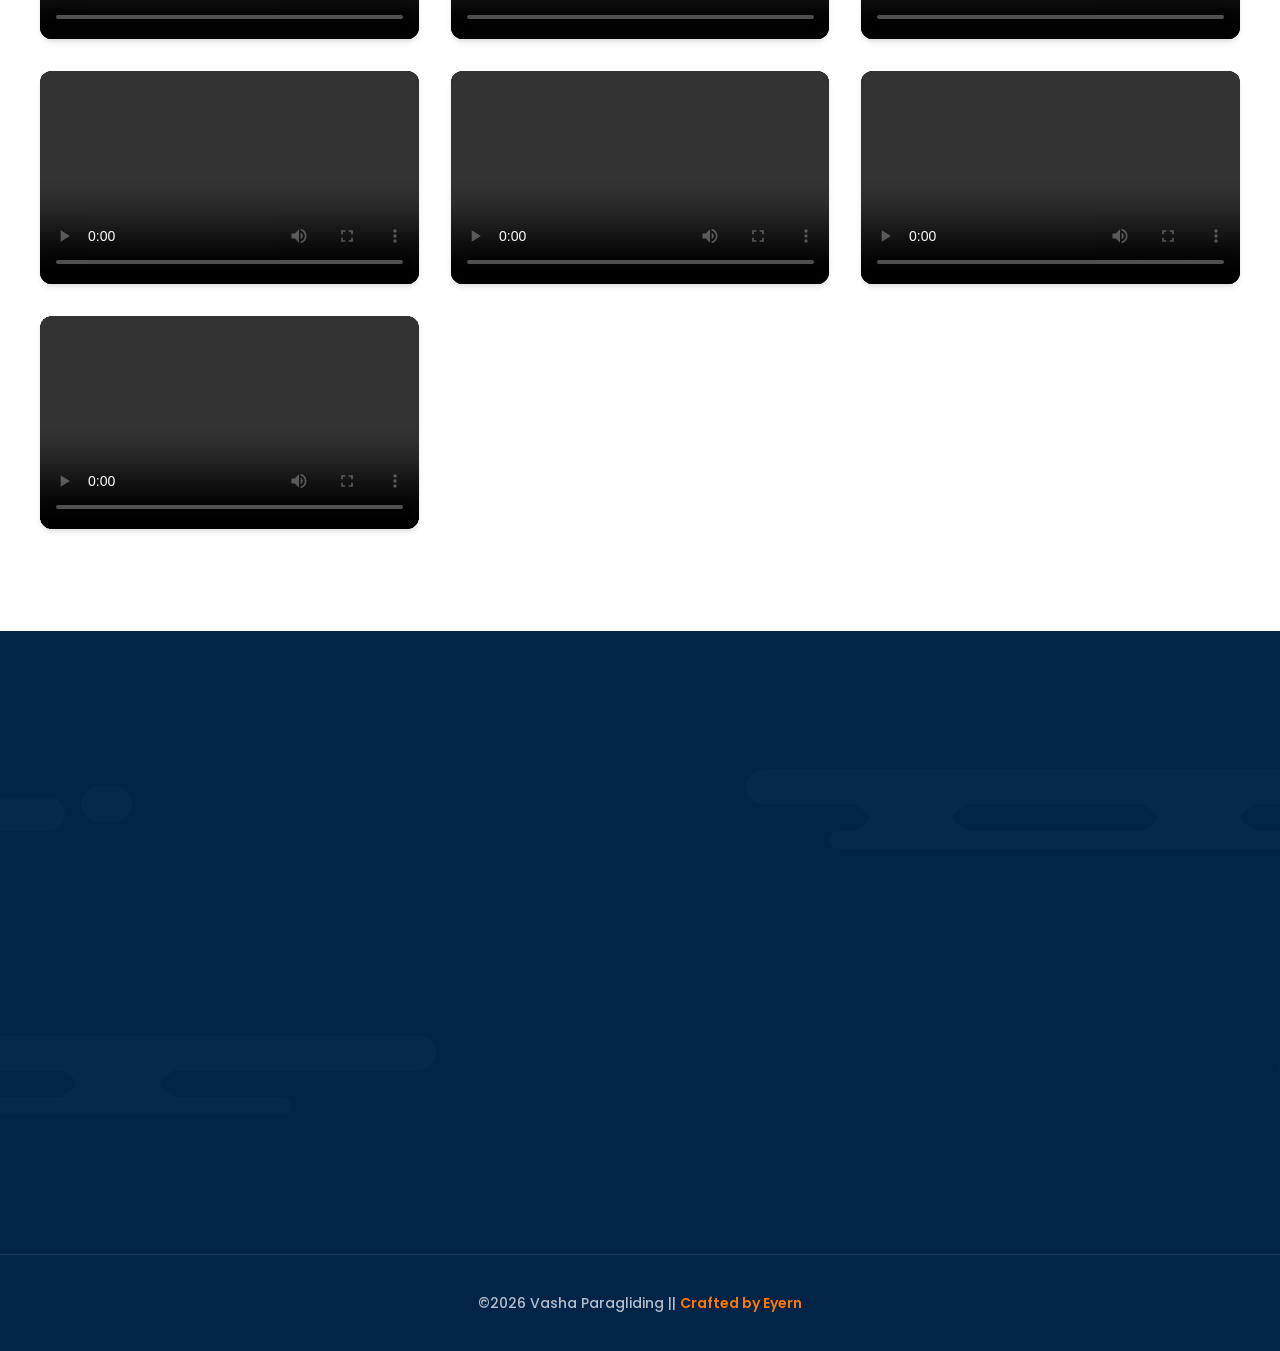
==== commit 7bf24729: "contacts & verification" ====
--- a/index.html
+++ b/index.html
@@ -75,8 +75,8 @@
                                     <span class="flaticon-smartphone"></span>
                                 </div>
                                 <div class="title">
-                                    <h6>Call Now</h6>
-                                    <a href="tel:+254726354436">0726-354-436</a>
+                                    <h6>Call Us</h6>
+                                    <a href="tel:+254702579999">0702-579-999 / 0143-004-400</a>
                                 </div>
                             </div>
                         </div>
@@ -191,7 +191,7 @@
                                 <div class="text">Learn to paraglide with us. We offer in-depth training under the
                                     supervision of world-class instructors.</div>
                                 <div class="btn-box">
-                                    <a href="tel:+254726354436">Start Flying</a>
+                                    <a href="tel:+254702579999">Start Flying</a>
                                 </div>
                             </div>
                         </div>
@@ -207,7 +207,7 @@
                                 <div class="text">Premium paragliders, paramotors, and complete kits — backed by 25+
                                     years of expert guidance.</div>
                                 <div class="btn-box">
-                                    <a href="tel:+254726354436">Get Started</a>
+                                    <a href="tel:+254702579999">Get Started</a>
                                 </div>
                             </div>
                         </div>
@@ -224,7 +224,7 @@
                                     ridge
                                     soaring and hike-and-fly to cross-country, competitions, and ​acro.</div>
                                 <div class="btn-box">
-                                    <a href="tel:+254726354436">Start Flying</a>
+                                    <a href="tel:+254702579999">Start Flying</a>
                                 </div>
                             </div>
                         </div>
@@ -271,7 +271,7 @@
                                     <p>With decades of combined experience across all freeflying disciplines—from ridge
                                         soaring and hike-and-fly to cross-country, acro and comps—we understand what
                                         Paragliders need.</p>
-                                    <a class="btn-one" href="tel:+254726354436">Learn More</a>
+                                    <a class="btn-one" href="tel:+254702579999">Learn More</a>
                                 </div>
                             </div>
                         </div>
@@ -543,7 +543,7 @@
                                     customers. With a carefully selected range of top-quality equipment from leading
                                     freeflight manufacturers, we hold far more stock than most. This allows us to offer
                                     an excellent choice of new and used gear for all our package deals </p>
-                                <a class="btn-one" href="tel:+254726354436">Talk to Us</a>
+                                <a class="btn-one" href="tel:+254702579999">Talk to Us</a>
                             </div>
                         </div>
                     </div>
@@ -979,7 +979,7 @@
                                     </div>
                                     <p>Karen, Nairobi Kenya.</p>
                                     <a href="mailto:info@vashaparagliding.co.ke">info@vashaparagliding.co.ke</a><br>
-                                    <a href="tel:+254726354436">0726-354-436</a>
+                                    <a href="tel:+254702579999">0702-579-999 / 0143-004-400</a>
                                     <div class="footer-social-links">
                                         <ul class="social-links-style1">
                                             <li>
@@ -1020,7 +1020,7 @@
 
     <!-- FLOATING ACTIONS -->
     <div class="fl-a">
-        <a href="tel:+254726354436" class="flb cl" title="Call +91 0714-314-360">
+        <a href="tel:+254702579999" class="flb cl" title="Call 0702-579-999">
             <svg width="20" height="20" viewBox="0 0 24 24" fill="none" stroke="#fff" stroke-width="2">
                 <path
                     d="M22 16.92v3a2 2 0 01-2.18 2 19.79 19.79 0 01-8.63-3.07A19.5 19.5 0 013.43 10.34 19.79 19.79 0 01.36 1.75 2 2 0 012.34 0h3a2 2 0 012 1.72 12.84 12.84 0 00.7 2.81 2 2 0 01-.45 2.11L6.91 8.1a16 16 0 006 6l1.27-1.27a2 2 0 012.11-.45 12.84 12.84 0 002.81.7A2 2 0 0122 16.92z" />
